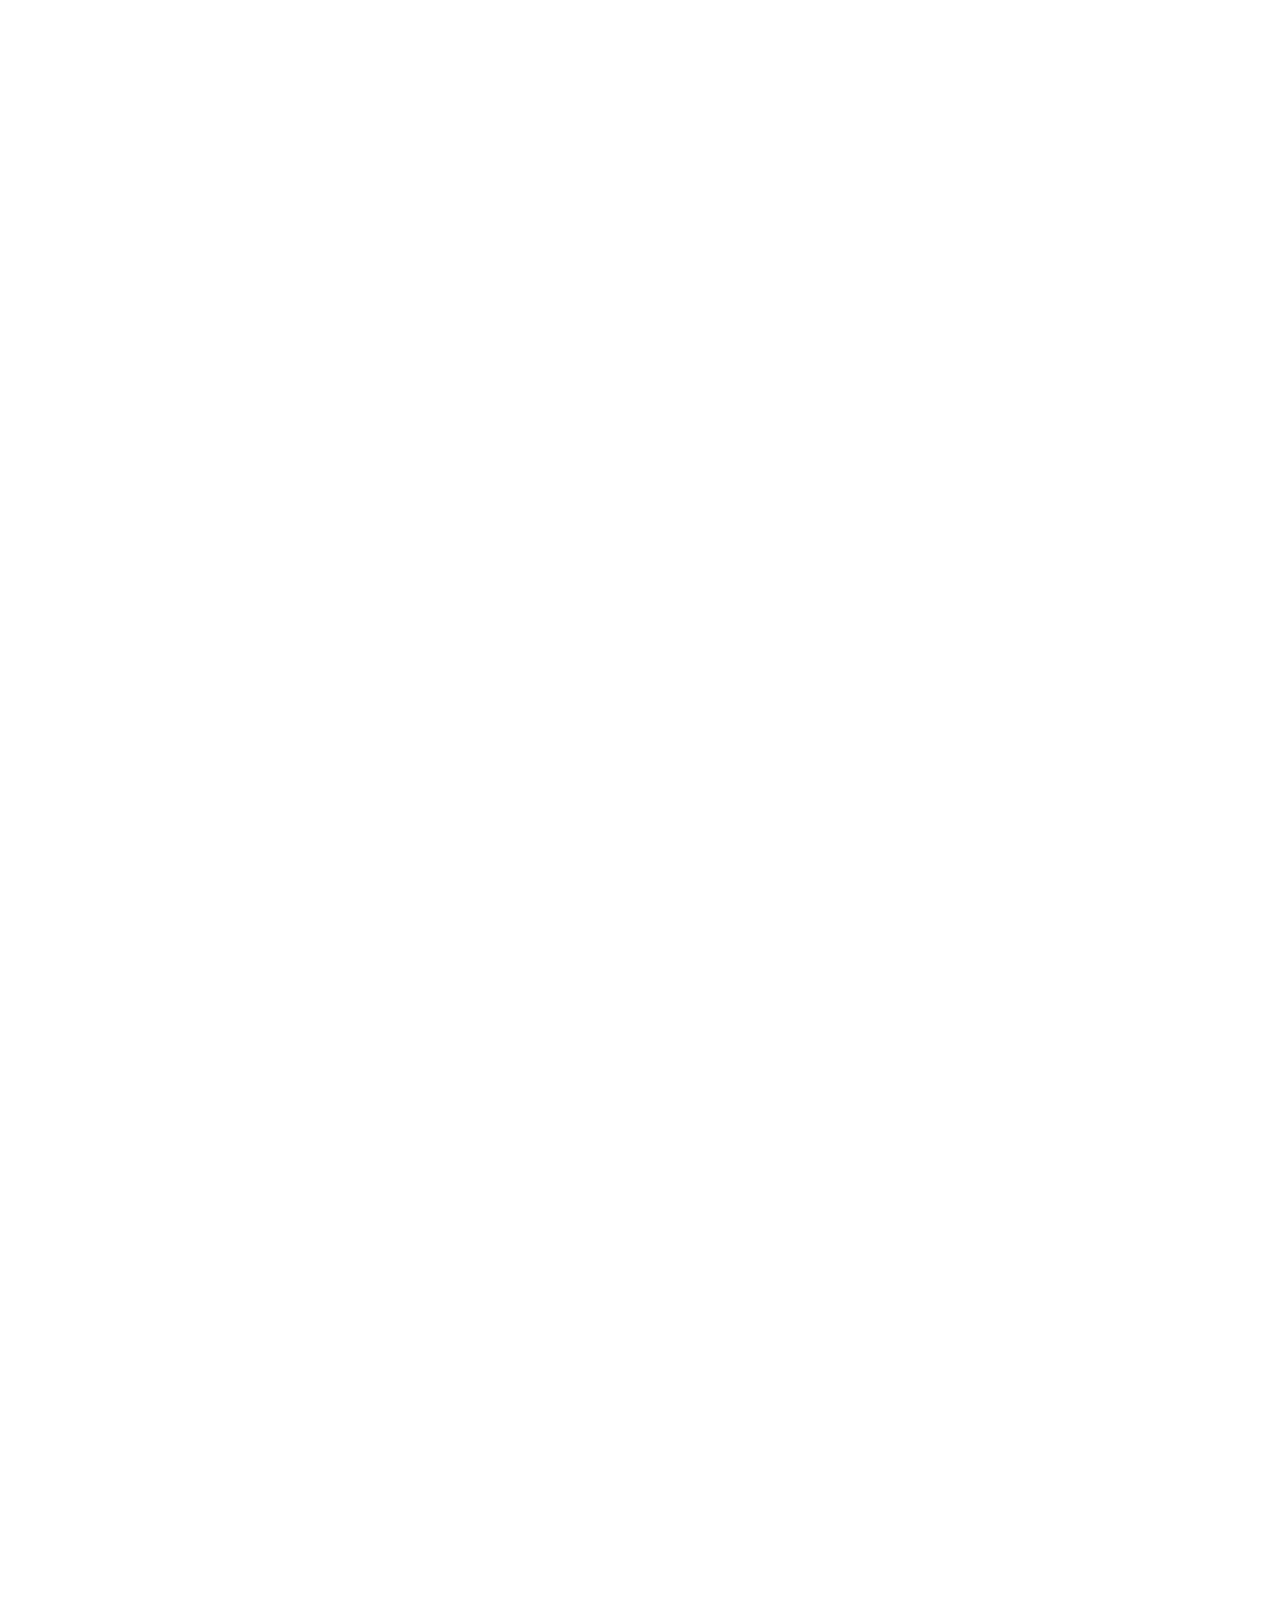
==== about.html @ a11c3198 "update" ====
﻿<!DOCTYPE html>
<html>
<head>
    <meta charset="utf-8" />
    <meta name="viewport" content="width=device-width, initial-scale=1, shrink-to-fit=no">
    <meta name="msvalidate.01" content="292C41239CB4DEB36580E70F98416A41" />
    <meta name="google-site-verification" content="q11KSf2GBnfTVKVsSRMulck3oZ0G2aEUA3HmvPC3w1s" />
    <meta property='og:title' content="INSTROVIEW PRIVATE LIMITED" />
    <meta property="og:url" content="https://instroview.in/about" />
    <meta property="og:site_name" content="INSTROVIEW">
    <meta property="og:type" content="website">
    <meta name="pagename" content="About">
    <link rel="alternate" media="only screen and (max-width: 640px)" href="https://instroview.in/about">
    <link rel=pingback href="https://instroview.in/about " />
    <!-- Bootstrap core CSS -->
    <link href="Content/bootstrap.css" rel="stylesheet">
    <!-- Custom styles for this template -->
    <link href="Content/scrolling-nav.css" rel="stylesheet">
    <link href="Content/Site.css" rel="stylesheet" />
    <title>INSTROVIEW PRIVATE LIMITED, Electrical &amp; Instrumentation Comapany </title>
    <link href="img/favicon.png" rel="icon">
    <link rel="stylesheet" href="https://cdnjs.cloudflare.com/ajax/libs/font-awesome/4.7.0/css/font-awesome.min.css">
    <script src="https://www.googleoptimize.com/optimize.js?id=GTM-5H64NN8"></script>
    <!-- Google Tag Manager -->
    <script>
        (function (w, d, s, l, i) {
            w[l] = w[l] || []; w[l].push({
                'gtm.start':
                    new Date().getTime(), event: 'gtm.js'
            }); var f = d.getElementsByTagName(s)[0],
                j = d.createElement(s), dl = l != 'dataLayer' ? '&l=' + l : ''; j.async = true; j.src =
                    'https://www.googletagmanager.com/gtm.js?id=' + i + dl; f.parentNode.insertBefore(j, f);
        })(window, document, 'script', 'dataLayer', 'GTM-KZNGDQF');</script>
    <!-- End Google Tag Manager -->
    <!-- Global site tag (gtag.js) - Google Analytics -->
    <script async src="https://www.googletagmanager.com/gtag/js?id=UA-161663885-1"></script>
    <script>
        window.dataLayer = window.dataLayer || [];
        function gtag() { dataLayer.push(arguments); }
        gtag('js', new Date());

        gtag('config', 'UA-161663885-1');
    </script>
    <!-- Anti-flicker snippet (recommended)  -->
    <style>
        .async-hide {
            opacity: 0 !important
        }
    </style>
    <script>
        (function (a, s, y, n, c, h, i, d, e) {
            s.className += ' ' + y; h.start = 1 * new Date;
            h.end = i = function () { s.className = s.className.replace(RegExp(' ?' + y), '') };
            (a[n] = a[n] || []).hide = h; setTimeout(function () { i(); h.end = null }, c); h.timeout = c;
        })(window, document.documentElement, 'async-hide', 'dataLayer', 4000,
            { 'GTM-5H64NN8': true });
    </script>


</head>
<body id="page-top">
    <!-- Google Tag Manager (noscript) -->
    <noscript>
        <iframe src="https://www.googletagmanager.com/ns.html?id=GTM-KZNGDQF"
                height="0" width="0" style="display:none;visibility:hidden"></iframe>
    </noscript>
    <!-- End Google Tag Manager (noscript) -->
    <!-- Navigation -->
    <nav class="navbar navbar-expand-lg navbar-dark bg-darkblue fixed-top" id="mainNav">
        <div class="container">
            <a class="navbar-brand js-scroll-trigger" style="font-weight:900; font-size: 27px;" href="index.html">INSTROVIEW</a>
            <button class="navbar-toggler" type="button" data-toggle="collapse" data-target="#navbarResponsive" aria-controls="navbarResponsive" aria-expanded="false" aria-label="Toggle navigation">
                <span class="navbar-toggler-icon"></span>
            </button>
            <div class="collapse navbar-collapse" id="navbarResponsive">
                <ul class="navbar-nav ml-auto">
                     <li class="nav-item">
                        <a class="nav-link js-scroll-trigger" href="index.html">Home</a>
                    </li>
                    <li class="nav-item">
                        <a class="nav-link active js-scroll-trigger" href="about.html">About</a>
                    </li>
                    <li class="nav-item">
                        <a class="nav-link js-scroll-trigger" href="service.html">Services</a>
                    </li>
                    <li class="nav-item">
                        <a class="nav-link js-scroll-trigger" href="project.html">Project</a>
                    </li>
                    <li class="nav-item">
                        <a class="nav-link js-scroll-trigger" href="career.html">Career</a>
                    </li>
                    <li class="nav-item">
                        <a class="nav-link js-scroll-trigger" href="contact.html">Contact</a>
                    </li>
                    <li style="padding-left: 30px;padding-top: 10px;"><i class="fa fa-envelope" style="color:darkorange;" aria-hidden="true"></i><a style="color: white; " href="#"> marketing@instroview.in</a></li>
                </ul>
            </div>
        </div>
    </nav>
    <div>
        <div id="about" class="bg-success text-white">
            <div class="container">
                <h1>About Us</h1>
                <div style="text-align:justify;">

                    <p>
                        INSTROVIEW is an Turnkey Project solution provider established in 2018. It is based in Chennai, having branch offices across India.
                        Instroview Specialized in Industrial TurnKey Project for Electrical and Instrumentation, which is based on Supply, Erection, Installation,
                        Commissioning and Maintenance of Oil &amp; Gas, Fertilizers, Petrochemical Industries service provider. Our business encompasses
                        wide sectors of Process Automation, Factory Automation, Testing & Commissioning &amp; Calibration of measuring Instruments
                    </p>
                    <div>
                        <a class="btn" href="">TurnKey Projects</a>
                        <a class="btn" href="">ELECTRICAL</a>
                        <a class="btn" href="">INSTRUMENTATION</a>
                        <a class="btn" href="">AUTOMATION</a>
                        <a class="btn" href="">MAINTENANCE</a>
                        <a class="btn" href="">PROCUREMENT</a>
                        <a class="btn" href="">TURNAROUND</a>
                    </div>
                </div>
            </div>
        </div>
        <div id="about-us" class="about-us" style="background-color:darkblue">
            <div class="container">
                <div class="row no-gutters" style="background-color:cornflowerblue">
                    <div class="col-xl-15 pl-0 pl-lg-5 pr-lg-1 d-flex align-items-stretch">
                        <div class="content d-flex flex-column justify-content-center">
                            <h2>Company Profile</h2>
                            <p style="padding-right:30px">
                                We are the Leading and Energy Technology company and especially in <strong>Turnkey Project and Service provider</strong> with transformative technologies to help take Energy forward. We can take a pride in our Technically, Quality, Engineering and Workmanship, with customer satisfaction at the core of our business.
                            </p>
                            <div class="row" style="padding-right:30px">
                                <div class="col-md-6 icon-box" data-aos="fade-up">
                                    <i class="fa fa-low-vision" aria-hidden="true"></i>
                                    <h4>WHO WE ARE </h4>
                                    <p>Sustainability and value creation are inextricably intertwined. They serve as our guideline for entrepreneurial decisions and the further advancement of the group. INSTROVIEW’s understanding of sustainability implies that we assume responsibility for the way we handle our business and its economic, ecological and social implications while ensuring transparency of reporting in this field.</p>
                                </div><!--who we are-->
                                <div class="col-md-6 icon-box" data-aos="fade-up" data-aos-delay="100">
                                    <i class="fa fa-cube" aria-hidden="true"></i>
                                    <h4>OUR VISSION &amp; VALUES</h4>
                                    <p>Continuously upgrade our technical expertise through development of Employee's Skills, professionalism and implementing latest technology, and to enhance the equipment base to establish a classic work culture.</p>
                                </div><!--Our vision & values-->
                                <div class="col-md-6 icon-box" data-aos="fade-up" data-aos-delay="200">
                                    <i class="fa fa-magic" aria-hidden="true"></i>
                                    <h4>COMPANY LEADERSHIP</h4>
                                    <p>Our executive management team supports the long-term interests of Employees, Customers, Suppliers, and the communities where we do business. </p>
                                </div><!--COMPANYLEADERSHIP-->
                                <div class="col-md-6 icon-box" data-aos="fade-up" data-aos-delay="300">
                                    <i class="fa fa-shield" aria-hidden="true"></i>
                                    <h4>OUR GOAL'S</h4>
                                    <p>We work in partnership with our customers, wherever they are, to deliver better outcomes. We are proud that our people and our businesses are part of the fabric of the communities in which they work.</p>
                                </div><!--Our goals-->
                            </div>
                        </div><!-- End .content-->
                    </div>
                </div>
            </div>
        </div>
        <div class="about-list">
            <div class="container">
                <h2>Who We are</h2>
                <div>
                    <p>At INSTROVIEW, Our knowledge and expertise is tailored to maximise the lifespan and output of your production process, at the lowest possible cost to your organisation.<strong> INSTROVIEW focus is on Prevention, quality and productivity, leading to industry leading safety procedures, observance of contractual obligations and regulations.</strong> The quality with which we approach and perform on-site work is both innovative and accountable. Our maintenance contracts are carried out with the commitment to deliver results.</p>
                    <p>We have experience in a wide range of industrial maintenance services, including:</p>
                    <div class="container">
                        <div class="feature-list">
                            <div class="row">
                                <div class="col-md-4 col-sm-6">
                                    <h4><i class="fa fa-flag" aria-hidden="true"></i> Reduction</h4>
                                    In a single point of collection, controlling the operating costs, maintenance costs and Unplanned activity.
                                </div>
                                <div class="col-md-4 col-sm-6">
                                    <h4><i class="fa fa-pencil" aria-hidden="true"></i> Increase in Product Efficiencies</h4>
                                </div>
                                <div class="col-md-4 col-sm-6">
                                    <h4><i class="fa fa-arrows-alt" aria-hidden="true"></i>Longer Equipment life</h4>
                                    Providing Workshop Maintenance and Serving of Equipment.
                                </div>
                            </div>
                        </div>
                    </div>
                </div>
            </div>
        </div>
    </div>
    <!-- Footer -->
    <footer class="py-5 bg-dark">
        <div class="container">
            <div class="row">
                <div class="footer-desc">
                    <h4 style="color:darkblue">InstroView</h4>
                    <p style="text-align:justify">
                        We are proud of our history as a company and appreciate our valued customers who have made our
                        passage from individual to professional services team of qualified personnel we are having today.
                        <br /><!--<br /><strong>Phone:</strong> +91 0000000000-->
                    </p>
                    <p><strong>Email:</strong> instroview@instroview.in</p>
                </div>
                <div class="footer-desc">
                    <h4 style="color:darkblue">Join Our Newsletter</h4>
                    <p style="text-align:justify">
                        We are always looking for ambitious and motivated people to help achieve our company’s
                        vision to “Inspire a Clean Future in Energy”. If you are interested in joining our team,
                        please visit our "Careers" page to find out what positions we are currently looking to
                        fill (or) Forward your Resume/CV to E-mail
                    </p>
                    <a class="btn  btn-primary" href="career.html" target="_self" style="color:white">VIEW POSITIONS</a>
                </div>
            </div>
        </div>
        <div class="container">
            <p class="m-0 text-center text-white">Copyright &copy; INSTROVIEW PRIVATE LIMITED 2018. All Rights Reserved</p>
        </div>
    </footer>
    <!-- Bootstrap core JavaScript -->
    <script src="Scripts/jquery-3.3.1.js"></script>
    <script src="Scripts/bootstrap.js"></script>
    <script src="Scripts/scrolling-nav.js"></script>
</body>
</html>
---- Content/scrolling-nav.css ----
/*!
 * Start Bootstrap - Scrolling Nav (https://startbootstrap.com/template-overviews/scrolling-nav)
 * Copyright 2013-2017 Start Bootstrap
 * Licensed under MIT (https://github.com/BlackrockDigital/startbootstrap-scrolling-nav/blob/master/LICENSE)
 */

header {
  padding: 154px 0 100px;
}

@media (min-width: 992px) {
  header {
    padding: 156px 0 100px;
  }
}

section {
  padding: 150px 0;
}
---- Content/Site.css ----
﻿/* Move down content because we have a fixed navbar that is 50px tall */
body {
    padding-top: 50px;
    padding-bottom: 20px;
}

/* Wrapping element */
/* Set some basic padding to keep content from hitting the edges */
.body-content {
    padding-left: 15px;
    padding-right: 15px;
}

/* Set widths on the form inputs since otherwise they're 100% wide */
input,
select,
textarea {
    max-width: 280px;
}
/* Responsive: Portrait tablets and up */
@media screen and (min-width: 768px) {
    .jumbotron {
        margin-top: 20px;
    }
    .body-content {
        padding: 0;
    }
}

    .after-loop {
        padding: 3rem 0 5rem;
        background-color: #1d9d74;
        border-top: 3px solid darkorange;
    }

    .after-loop .index-about{
        padding:30px 30px 10px 30px;
        text-align: justify;
    }
    .after-loop .index-about .about-button {
        padding: 30px 10px 20px 30px;
        margin:10px 15px 10px 10px;

    }
        .after-loop .index-about .about-button div {
            padding-left:30px;
            text-align:center;

        }


    .after-loop a.after-loop-item {
        color: #fff;
        position: relative;
        padding-top: 0.9rem;
        padding-bottom: 1.0rem;
        transition: 0.15s box-shadow ease, 0.15s transform ease;
        -moz-transition: 0.15s box-shadow ease, 0.15s transform ease
    }

        .after-loop a.after-loop-item .card-body i {
            position: absolute;
            top: 50%;
            transform: translateY(-50%);
            font-size: 4rem;
            left: 1rem;
            color: rgba(255,255,255,0.2);
            transition: 0.15s all ease
        }

        .after-loop a.after-loop-item .card-body h4 {
            font-weight: 700
        }

        .after-loop a.after-loop-item .card-body p {
            color: rgba(255,255,255,0.7);
            font-weight: 600
        }

        .after-loop a.after-loop-item:hover {
            text-decoration: none
        }

    .after-loop .card-themes {
        background-color: #dd3d31
    }

    .after-loop .card-templates {
        background-color: #2092ed
    }

    .after-loop .card-snippets {
        background-color: #e0a904
    }

    .after-loop .card-guides {
        background-color: #28a745
    }

@media (min-width: 992px) {
    .after-loop a.after-loop-item:hover {
        transform: translateY(-0.25rem);
        box-shadow: 0 2.25rem 1.5rem -1.5rem rgba(33,37,41,0.3),0 0 1.5rem 0.5rem rgba(33,37,41,0.05) !important
    }

        .after-loop a.after-loop-item:hover .card-body i {
            left: 1.5rem;
            font-size: 3rem
        }

    .after-loop a.after-loop-item:active {
        transform: none;
        box-shadow: 0 2rem 1.5rem -1.5rem rgba(33,37,41,0.15),0 0 1.5rem 0.5rem rgba(33,37,41,0.05) !important
    }
}
.feature-list .col-md-4 {
    margin-bottom: 22px
}

.feature-list h4 .fa:before {
    vertical-align: -10%;
    font-size: 28px;
    display: inline-block;
    width: 1.07142857em;
    text-align: center;
    margin-right: 5px
}

.footer-desc{
    color:white;
    width:50%;
    padding:10px 10px 10px 20px;
}
/* On smaller screens, decrease text size */
@media only screen and (max-width: 300px) {
    .text {
        font-size: 11px
    }
}

/*--------------------------------------------------------------
# About Us
--------------------------------------------------------------*/
.about-us .content {
    padding: 30px 0;
}

    .about-us .content h2 {
        font-weight: 700;
        font-size: 34px;
        color:black;
    }

    .about-us .content p {
        font-family: Calibri;
        margin-bottom: 0;
        color: white;
        padding-bottom:10px;
        text-align:justify;
        padding-left:10px;
    }

    .about-us .content .icon-box {
        margin-top: 25px;
        
    }

        .about-us .content .icon-box h4 {
            font-size: 20px;
            font-weight: 700;
            margin: 5px 0 10px 60px;
            color: black;
            border-bottom: 2px solid orangered;
        }

        .about-us .content .icon-box i {
            font-size: 48px;
            float: left;
            color: #f03c02;
        }

        .about-us .content .icon-box p {
            font-size: 15px;
            color: white;
            margin-left: 60px;
            text-align: justify;
        }

@media (max-width: 991px) {
    .about-us .image {
        text-align: center;
    }

        .about-us .image img {
            max-width: 80%;
        }
}

@media (max-width: 667px) {
    .about-us .image img {
        max-width: 100%;
    }
}

.about_page {
    background-color: lightblue;
}

    .about_page h4 {
        color: darkblue;
        margin-top: 0px;
    }

    .about_page p {
        color: black;
        text-align: justify;
        padding-top: 5px;
        padding-bottom: 2px;
    }

    .about_page .info {
        background: #fff;
        box-shadow: 0px 2px 10px rgba(0, 0, 0, 1);
        padding: 30px;
    }

    .about_page .service_point {
        color: darkblue;
        font-size: 14px;
        padding-right: 50px;
        font-weight: bold;
    }

    .about_page .about_division {
        min-height: 50px;
        text-align: center;
        box-shadow: 0px 2px 10px rgba(0, 0, 0, 0.5);
        margin: 10px;
        padding-top: 9px;
    }

.about-list {
    background-color: #f8f9fa !important;
    padding:15px 20px 7px 15px;
}

.about-list h2{
    font-weight:400;
    color:black;
}

/*--------------------------------------------------------------
# service
--------------------------------------------------------------*/
/******* google font ****/
@import url('https://fonts.googleapis.com/css?family=Poppins|Ubuntu&display=swap');

.bg-service{
  padding-top: 50px;
  min-height: 250px;
  background-color: #f8f9fa !important;
}
.services
{
    display: block;
    position: relative;
    padding: 10px 15px 80px 10px;
    background-color:#f8c471 ;

}
.container
{
    max-width: 1200px;
    padding-left: 15px;
    padding-right: 15px;
    margin-left: auto;
    margin-right: auto;
}
.services-title
{
    display: flex;
    flex-wrap: wrap;
    margin-right: -15px;
    margin-left: -15px;
}


.services-box
{
    display: flex;
    flex-wrap: wrap;
    margin-right: -15px;
    margin-left: -15px;
    margin-top: -15px;
}

.services .title
{
    margin-left: 15px;
    position: relative;
    width: 100%;
    padding-right: 15px;
    padding-left: 15px;
    margin-bottom:40px;
    text-align: center;
    top: 26px;

}
.services-title h2 span
{
    color: #3c44a9;
}
.services-title h2
{
    margin-top: -10px;
    margin-bottom: 6px;
    text-transform: uppercase;
    font-size: 36px;
    line-height: 48px;
    font-weight: 700;
    color: #333;
    font-family:'Ubuntu',sans-serif;
}

.box
{
    position: relative;
    width: 100%;
    padding-right: 15px;
    padding-left: 15px;
    max-width: 33.333333%;
}
.ser-box
{
    margin-top: 75px;
    padding-bottom: 30px;
    padding: 0 60px;
    min-height: 198px;
    text-align: center;
    border-radius: 10px;
    background-color: #fff;
    transition: all .4s ease-in-out;
    box-shadow: 0 0 25px 0 rgba(20,27,202,.17);
}

.ser-box .icon
{
    margin-bottom: 0;
    transform: translateY(-50%);
    text-align: center;
}

.ser-box .icon img{
    width: 60px;
    height: 60px;
}


.ser-box h4
{
    font-weight: 700;
    font-size: 20px;
    line-height: 1;
    color: #3c44a9;
    margin-top: -10px;
    font-family: 'Ubuntu',sans-serif;
}
.ser-box p
{
    color:black;
    line-height: 24px;
    margin-top: 20px;
    font-family:'Ubuntu',sans-serif;
}
.ser-box:hover
{
    box-shadow: 0 0 25px 0 rgba(20,27,201,.05);
    cursor: pointer;
    background-image: 
    linear-gradient(-45deg, #fb0054 0%, #f55b2a 100%);
}

.ser-box:hover h4,
.ser-box:hover p
{
    color: #fff;
}



.services-box .box:nth-child(1) .ser-box:hover
{
    background-image: 
    linear-gradient(-45deg, #34b5bf 0%, #210c59 100%);
}



.services-box .box:nth-child(3) .ser-box:hover
{
    background-image: 
    linear-gradient(-45deg, #3615e7 0%, #44a2f6 100%);
}

.services-box .box:nth-child(4) .ser-box:hover
{
    background-image: 
    linear-gradient(-45deg, #fc6a0e 0%, #fdb642 100%);
}


.services-box .box:nth-child(5) .ser-box:hover
{
    background-image: 
    linear-gradient(-45deg, #8d40fb 0%, #5a57fb 100%);
}



.services-box .box:nth-child(6) .ser-box:hover
{
    background-image: 
    linear-gradient(-45deg, #27b88d 0%, #22dd73 100%);
}



/********-Responsive-************/

@media(min-width: 768px)
{
    .box
    {
        flex: 0 0 50% !important;
        max-width: 50% !important;
    }
}





@media(min-width: 600px)
{
    .box
    {
        flex: 0 0 50% !important;
        max-width: 50% !important;
    }
}






@media(min-width: 992px)
{
    .box
    {
        flex: 0 0 33.333333% !important;
        max-width: 33.333333% !important;
    }
}



@media(min-width: 414px)
{
    .box
    {
        flex: 0 0 100%;
        max-width: 100%;
    }
}


@media(min-width: 370px)
{
    .box
    {
        flex: 0 0 100%;
        max-width: 100%;
    }
}


@media(min-width: 320px)
{
    .box
    {
        flex: 0 0 100%;
        max-width: 100%;
    }
}


/*--------------------------------------------------------------
# Project
----------------------------------------------------*/
.project{
    background-color: #f2f3f4 ;
    padding: 40px 40px 10px 20px;
}
.project h1{
    text-align: center;
    font-weight: 900;
    font-size: 35px;
    padding-bottom: 30px;
}

.project h1:hover{
    text-decoration: 5px underline solid #c8260c ;
}
    .project .list {
        width: 30%;
        padding: 20px 15px 10px 0px;
        margin-left: 40px;
        margin-bottom:20px;
        border-color: brown;
        box-shadow: 0 2.8px 2.2px rgba(0, 0, 0, 0.034), 0 6.7px 5.3px rgba(0, 0, 0, 0.048), 0 12.5px 10px rgba(0, 0, 0, 0.06), 0 22.3px 17.9px rgba(0, 0, 0, 0.072), 0 41.8px 33.4px rgba(0, 0, 0, 0.086), 0 100px 80px rgba(0, 0, 0, 0.12);
        min-height: 200px;
        background-color: ghostwhite;
        border-radius: 5px;
    }
    .project .list h3{
        text-align:center;
        font-weight:600;
        padding-bottom:20px;
    }


    .project .list-box {

    }

.project .list ul li {
    list-style:none;
    position: relative;
    padding-right:20px;
}


/*--------------------------------------------------------------
# Index page Project
----------------------------------------------------*/

.index-project{
    padding-top:20px;
    padding-bottom: 50px;
}

.index-project .index-project-title{
    text-align: center;
}

.row.related-pages-wrap {
    margin-right:0;
    margin-left:0;
}

.related-pages-wrap.green,.related-pages-wrap.blue {
    background:transparent!important;
}

.related-pages-block {
    overflow:hidden;
    position:relative;
    padding:0 0 50px;
    border-left:1px solid transparent;
    border-right:1px solid transparent;
    padding-bottom:60px!important;

}

.related-pages-block > .block-inner {
    position:absolute;
    overflow:hidden;
    bottom:0;
    left:0;
    right:0;
    top:33%;
}

.related-pages-block > .block-inner > div {
    padding:15px;
    bottom:0;
    left:0;
    right:0;
    position:absolute;
    -webkit-transition:top ease .5s;
    transition:top ease .3s;
    top:50%;
}

.related-pages-block > .block-inner > div.blue {
    top:72%;
}

.related-pages-block > .block-inner:hover > div,.related-pages-block > .block-inner.hovered > div {
    top:0;
}

.related-pages-block .large-text * {
    font-size:20px;
}

.new_related-block {
    overflow:hidden;
    padding:0;
    border-right:1px solid #FFF;
    border-left:1px solid #FFF;
}

.new_related-block-link {
    position:relative;
    width:100%;
    height:auto;
    overflow:hidden;
    display:block;
    min-height:300px;
}

.new_related-block-link .blue {
}

.new_related-block-content {
    position:absolute;
    bottom:0;
    left:0;
    right:0;
    padding:15px;
    -webkit-transition:top ease .3s 0;
    transition:top ease .3s 0;
}

.new_related-block-content.green {
    top:60%;
    background:#59b224!important;
}


.new_related-block-content.white{
    top:50%;
}

.blue > .new_related-block-content {
    top:75%;
    background:#229FD4;
}

.new_related-block-link:hover .new_related-block-content,.new_related-block-link.hovered .new_related-block-content {
    top:0;
}

.new_related-img {
    width:100%;
    height:auto;
}

.container-related-pages-hidden.content-hidden .new_related-img {
    padding-bottom:221px;
}

.container-related-pages .squared {
    display: flex;
    flex-wrap: wrap;
    justify-content: center;
}

.entry-15721 .container-related-pages-hidden.content-hidden .new_related-img {
    padding-bottom:0px;
}

.container-related-pages-hidden .new_related-block-content{
    height: calc(100% + 2px);
    transition: all ease .5s;
}
.container-related-pages-hidden a:hover .new_related-block-content{
    overflow-x: hidden;
    overflow-y: auto;
}

.content-hidden .new_related-block-content {
    min-height:221px;
}

.new_related-block-content h2.block-title {
    text-transform:uppercase;
    color:#114675;
    margin:0;
    font-size:14px;
    line-height:22px;
}

.btn-secondary.btn-lblue {
    background-color:#229FD4!important;
}

.new_related-block-content,.new_related-block-content p {
    color:#FFF;
}

.new_related-block-content.white,.new_related-block-content.white h3,.new_related-block-content.grey,.new_related-block-content.grey h3,.new_related-block-content.gray,.new_related-block-content.gray h3,.new_related-block-content.white,.new_related-block-content.white p,.new_related-block-content.grey,.new_related-block-content.grey p,.new_related-block-content.gray p {
    color:#114675!important;
}

.new_related-block-content .new_related-block-text {
    margin:10px 0 0;
    opacity:0;
    height:100px;
    -webkit-transition:all ease .4s 0;
    transition:all ease .4s 0;
}

.new_related-block-link:hover .new_related-block-text,.new_related-block-link.hovered .new_related-block-text {
    opacity:1;
    height:auto;
}

.new_related-block-content h3.block-body.large-text {
    font-family:"myriad-pro",PTSansCaptionRegular,arial,helvetica,sans-serif;
    line-height:24px;
    font-size:20px;
    color:#FFF;
    margin:0;
    text-transform:none;
    font-weight:400;
}

.new_related-block-content h2.block-body.large-text {
    font-weight:700;
    font-size:20px;
    color:#FFF;
    margin:0;
    font-size:22px;
    text-transform:uppercase;
}

.new_related-block-content ul {
    margin:0;
    padding-left:15px;
    padding-bottom:15px;
}

/*Shadow */
.new_related-block-content.overlay-shadow:after {
    position:absolute;
    width:100%;
    height:100px;
    bottom:-100px;
    left:0;
    right:0;
    content:"";
    -webkit-box-shadow:0 0 0 0 #59b224;
    box-shadow:0 0 0 0 #59b224;
    -webkit-transition:-webkit-box-shadow ease .3s 0;
    transition:box-shadow ease .3s 0;
}

.new_related-block-link:hover.new_related-block-content.green.overlay-shadow:after,.new_related-block-link.hovered .new_related-block-content.green.overlay-shadow:after {
    -webkit-box-shadow:0 -30px 20px 10px #59b224;
    box-shadow:0 -30px 20px 10px #59b224;
}

.new_shadow-links {
    position:absolute;
    width:100%;
    left:0;
    right:0;
    bottom:-100%;
    background:#229FD4;
    -webkit-box-shadow:0 -30px 20px 10px #229FD4;
    box-shadow:0 -30px 20px 10px #229FD4;
    -webkit-transition:bottom ease .3s 0;
    transition:bottom ease .3s 0;
}

.new_related-block-link:hover .new_shadow-links,.new_related-block-link.hovered .new_shadow-links {
    bottom:0;
}

.new_shadow-links > li {
    list-style:none;
}

.new_shadow-links > li > a {
    color:#FFF!important;
    font-size:16px;
    line-height:24px;
}

.new_shadow-links > li > span:before {
    font-size:9px;
}

.new_shadow-links > li > span {
    margin-right:10px;
}
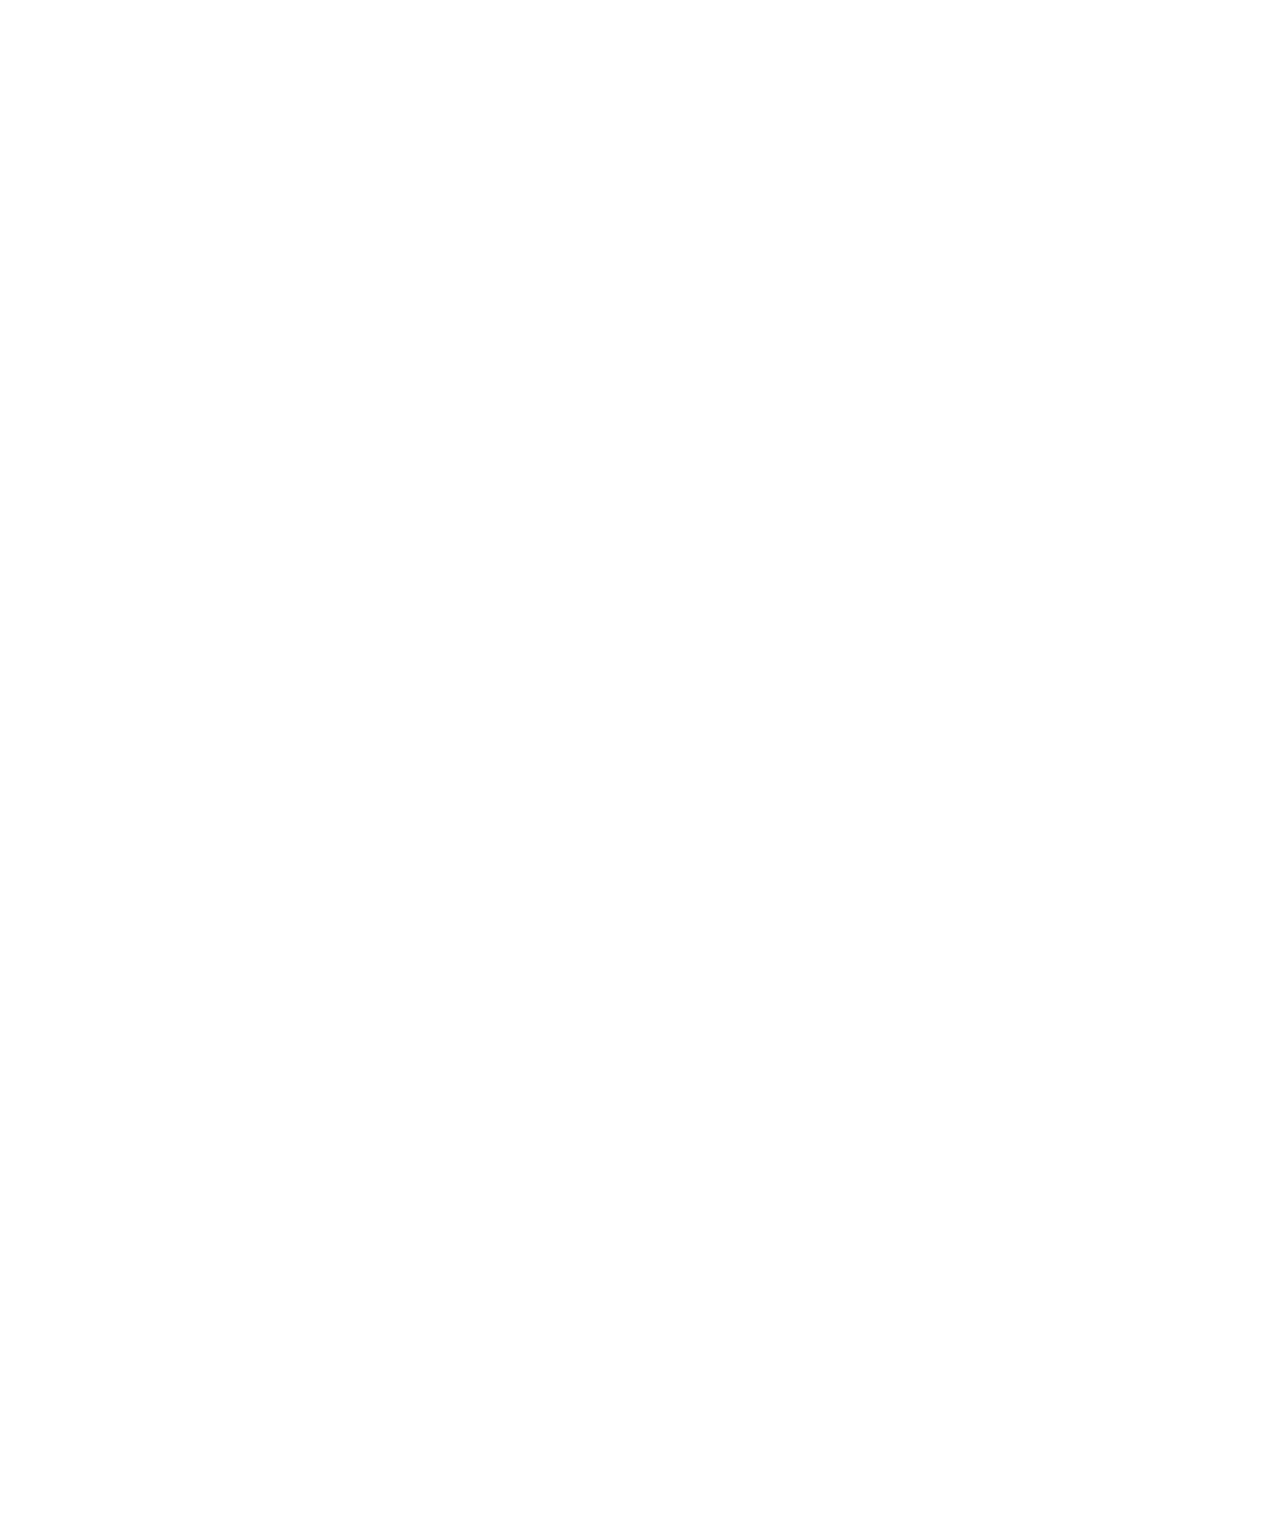
==== commit 68dea5f7: "update" ====
--- a/about.html
+++ b/about.html
@@ -1,27 +1,35 @@
-﻿<!DOCTYPE html>
+<!DOCTYPE html>
 <html>
-<head>
+  <head>
     <meta charset="utf-8" />
     <meta name="viewport" content="width=device-width, initial-scale=1, shrink-to-fit=no">
+    <link rel="apple-touch-icon" sizes="76x76" href="./img/favicon.png">
+    <link rel="icon" type="image/png" href="./img/favicon.png">
+    <title>About</title>
+    <meta property='og:title' content="About" />
+    <meta name="title" content="About" />
+    <meta property="og:description" content="Turnkey Project of Electrical, Instrumentation, CCTV, Fire Alarm System" />
+    <meta name="robots" content="index, follow,all" />
+    <meta name="googlebot" content="index,follow,all" />
     <meta name="msvalidate.01" content="292C41239CB4DEB36580E70F98416A41" />
     <meta name="google-site-verification" content="q11KSf2GBnfTVKVsSRMulck3oZ0G2aEUA3HmvPC3w1s" />
-    <meta property='og:title' content="INSTROVIEW PRIVATE LIMITED" />
+    <meta property="og:site_name" content="Instroview" />
     <meta property="og:url" content="https://instroview.in/about" />
-    <meta property="og:site_name" content="INSTROVIEW">
     <meta property="og:type" content="website">
     <meta name="pagename" content="About">
-    <link rel="alternate" media="only screen and (max-width: 640px)" href="https://instroview.in/about">
-    <link rel=pingback href="https://instroview.in/about " />
-    <!-- Bootstrap core CSS -->
-    <link href="Content/bootstrap.css" rel="stylesheet">
-    <!-- Custom styles for this template -->
-    <link href="Content/scrolling-nav.css" rel="stylesheet">
-    <link href="Content/Site.css" rel="stylesheet" />
-    <title>INSTROVIEW PRIVATE LIMITED, Electrical &amp; Instrumentation Comapany </title>
+    <!--     Fonts and icons     -->
+    <link href="https://fonts.googleapis.com/css?family=Poppins:200,300,400,600,700,800" rel="stylesheet" />
+    <link href="https://use.fontawesome.com/releases/v5.0.6/css/all.css" rel="stylesheet">
+    <!-- CSS Files -->
+    <link href="./assets/css/blk-design-system.css?v=1.0.0" rel="stylesheet" />
+    <link href="./assets/css/site.css" rel="stylesheet" />
+    <link rel="canonical" href="https://instroview.in/contact" />
+    <link rel="alternate" media="only screen and (max-width: 640px)" href="https://instroview.in/contact">
+    <link rel=pingback href="https://instroview.in/contact" />
     <link href="img/favicon.png" rel="icon">
     <link rel="stylesheet" href="https://cdnjs.cloudflare.com/ajax/libs/font-awesome/4.7.0/css/font-awesome.min.css">
     <script src="https://www.googleoptimize.com/optimize.js?id=GTM-5H64NN8"></script>
-    <!-- Google Tag Manager -->
+      <!-- Google Tag Manager -->
     <script>
         (function (w, d, s, l, i) {
             w[l] = w[l] || []; w[l].push({
@@ -48,175 +56,199 @@
         }
     </style>
     <script>
-        (function (a, s, y, n, c, h, i, d, e) {
-            s.className += ' ' + y; h.start = 1 * new Date;
+    (function (a, s, y, n, c, h, i, d, e) {
+        s.className += ' ' + y; h.start = 1 * new Date;
             h.end = i = function () { s.className = s.className.replace(RegExp(' ?' + y), '') };
             (a[n] = a[n] || []).hide = h; setTimeout(function () { i(); h.end = null }, c); h.timeout = c;
         })(window, document.documentElement, 'async-hide', 'dataLayer', 4000,
             { 'GTM-5H64NN8': true });
     </script>
-
-
-</head>
-<body id="page-top">
+  </head>
+  <body class="landing-page">
     <!-- Google Tag Manager (noscript) -->
     <noscript>
         <iframe src="https://www.googletagmanager.com/ns.html?id=GTM-KZNGDQF"
                 height="0" width="0" style="display:none;visibility:hidden"></iframe>
     </noscript>
     <!-- End Google Tag Manager (noscript) -->
-    <!-- Navigation -->
-    <nav class="navbar navbar-expand-lg navbar-dark bg-darkblue fixed-top" id="mainNav">
-        <div class="container">
-            <a class="navbar-brand js-scroll-trigger" style="font-weight:900; font-size: 27px;" href="index.html">INSTROVIEW</a>
-            <button class="navbar-toggler" type="button" data-toggle="collapse" data-target="#navbarResponsive" aria-controls="navbarResponsive" aria-expanded="false" aria-label="Toggle navigation">
-                <span class="navbar-toggler-icon"></span>
-            </button>
-            <div class="collapse navbar-collapse" id="navbarResponsive">
-                <ul class="navbar-nav ml-auto">
-                     <li class="nav-item">
-                        <a class="nav-link js-scroll-trigger" href="index.html">Home</a>
-                    </li>
-                    <li class="nav-item">
-                        <a class="nav-link active js-scroll-trigger" href="about.html">About</a>
-                    </li>
-                    <li class="nav-item">
-                        <a class="nav-link js-scroll-trigger" href="service.html">Services</a>
-                    </li>
-                    <li class="nav-item">
-                        <a class="nav-link js-scroll-trigger" href="project.html">Project</a>
-                    </li>
-                    <li class="nav-item">
-                        <a class="nav-link js-scroll-trigger" href="career.html">Career</a>
-                    </li>
-                    <li class="nav-item">
-                        <a class="nav-link js-scroll-trigger" href="contact.html">Contact</a>
-                    </li>
-                    <li style="padding-left: 30px;padding-top: 10px;"><i class="fa fa-envelope" style="color:darkorange;" aria-hidden="true"></i><a style="color: white; " href="#"> marketing@instroview.in</a></li>
-                </ul>
+    <!-- Navbar -->
+      <nav class="navbar navbar-expand-lg fixed-top " color-on-scroll="100">
+          <div class="container">
+              <div class="navbar-translate">
+                  <a class="navbar-brand" href="https://instroview.in/" rel="tooltip" title="Engineering and Service Provider" data-placement="bottom" target="_blank">
+                      <span>INSTROVIEW</span>
+                  </a>
+                  <button class="navbar-toggler navbar-toggler" type="button" data-toggle="collapse" data-target="#navigation" aria-controls="navigation-index" aria-expanded="false" aria-label="Toggle navigation">
+                      <span class="navbar-toggler-bar bar1"></span>
+                      <span class="navbar-toggler-bar bar2"></span>
+                      <span class="navbar-toggler-bar bar3"></span>
+                  </button>
+              </div>
+              <div class="collapse navbar-collapse justify-content-end" id="navigation">
+                  <ul class="navbar-nav">
+                      <li class="nav-item">
+                          <a class="nav-link" href="https://instroview.in/">
+                              <i class="fa fa-cogs d-lg-none d-xl-none"></i> Home
+                          </a>
+                          <a class="nav-link" href="https://instroview.in/about">
+                            <i class="fa fa-cogs d-lg-none d-xl-none "></i> About Us
+                          </a>
+                          <a class="nav-link" href="https://instroview.in/service">
+                            <i class="fa fa-cogs d-lg-none d-xl-none"></i> Service
+                          </a>
+                          <a class="nav-link" href="https://instroview.in/project">
+                            <i class="fa fa-cogs d-lg-none d-xl-none"></i> Project
+                          </a>
+                          <a class="nav-link" href="https://instroview.in/career">
+                            <i class="fa fa-cogs d-lg-none d-xl-none"></i> Career
+                          </a>
+                          <a class="nav-link" href="https://instroview.in/contact">
+                            <i class="fa fa-cogs d-lg-none d-xl-none"></i> Contact Us
+                          </a>
+                      </li>
+                      <li class="nav-item">
+                          <a class="nav-link btn btn-default d-none d-lg-block" href="https://instroview.in/login/">
+                            <i class="tim-icons icon-cloud-download-93"></i> Employer Login
+                          </a>
+                      </li>
+                  </ul>
+              </div>
+          </div>
+      </nav>
+    <!-- End Navbar -->
+    <div class="about-us">
+      <div class="container">
+        <div class="card bg-dark text-white">
+          <img class="card-img" src="img/about.jpg" alt="about" height="380" >
+          <div class="card-img-overlay">
+            <h1 class="card-title">About Us</h1>
+            <p class="card-text col-md-6" style="text-align: justify;">Instroview Private Limited is a leading and Global EPC (Engineering, Procurement and Construction) company establised in Chennai, Tamilnadu, India. Our dealings in wide range of services which expands Design, Engineering, Material Procurement, Manufacturing, Supply of Plant and Equipment, Field Services & Construction and Project Management in the field of Mechanical, Piping, Pipeline, Electrical, Fabrication and Erection of heavy structures, Instrumentation work including trial run and commissioning, Civil, Structural, Road and Bridges of projects for Oil and Gas, Power Sectors (Thermal /Gas /Hydro / Wind/ Solar), Process Industries, Petrochemical Industries, Water Industry and Transportation Infrastructure.</p>
+          </div>
+        </div>
+      </div>
+      <div class="container">
+          <div class="row no-gutters">
+              <div class="col-xl-15 pl-0 pl-lg-5 pr-lg-1 d-flex align-items-stretch">
+                  <div class="content d-flex flex-column justify-content-center">
+                      <h2 >Profile</h2>
+                      <p style="padding-right:30px">
+                          We are the Leading and Energy Technology company and especially in <strong>Turnkey Project and Service provider</strong> with transformative technologies to help take Energy forward. We can take a pride in our Technically, Quality, Engineering and Workmanship, with customer satisfaction at the core of our business.
+                      </p>
+                      <div class="row" style="padding-right:30px">
+                          <div class="col-md-6 icon-box" data-aos="fade-up">
+                              <i class="fa fa-low-vision" aria-hidden="true"></i>
+                              <h4>WHO WE ARE </h4>
+                              <p>Sustainability and value creation are inextricably intertwined. They serve as our guideline for entrepreneurial decisions and the further advancement of the group. INSTROVIEW’s understanding of sustainability implies that we assume responsibility for the way we handle our business and its economic, ecological and social implications while ensuring transparency of reporting in this field.</p>
+                          </div><!--who we are-->
+                          <div class="col-md-6 icon-box" data-aos="fade-up" data-aos-delay="100">
+                              <i class="fa fa-cube" aria-hidden="true"></i>
+                              <h4>OUR VISSION &amp; VALUES</h4>
+                              <p>Continuously upgrade our technical expertise through development of Employee's Skills, professionalism and implementing latest technology, and to enhance the equipment base to establish a classic work culture.</p>
+                          </div><!--Our vision & values-->
+                          <div class="col-md-6 icon-box" data-aos="fade-up" data-aos-delay="200">
+                              <i class="fa fa-magic" aria-hidden="true"></i>
+                              <h4>LEADERSHIP</h4>
+                              <p>Our executive management team supports the long-term interests of Employees, Customers, Suppliers, and the communities where we do business. </p>
+                          </div><!--COMPANYLEADERSHIP-->
+                          <div class="col-md-6 icon-box" data-aos="fade-up" data-aos-delay="300">
+                              <i class="fa fa-shield" aria-hidden="true"></i>
+                              <h4>OUR GOAL'S</h4>
+                              <p>We work in partnership with our customers, wherever they are, to deliver better outcomes. We are proud that our people and our businesses are part of the fabric of the communities in which they work.</p>
+                          </div><!--Our goals-->
+                      </div>
+                  </div><!-- End .content-->
+              </div>
+          </div>
+      </div>
+      <footer class="footer">
+          <div class="page-footer font-small mdb-color pt-4">
+              <div class="container text-center text-md-left">
+                <div class="row text-center text-md-left mt-3 pb-3">
+                  <div class="col-md-3 col-lg-3 col-xl-3 mx-auto mt-3">
+                    <h1 class="text-uppercase mb-4 font-weight-bold">Instroview</h1>
+                    <p style="text-align: justify;">We are proud of our history as a company and appreciate our valued customers who have made our passage from individual to professional services team of qualified personnel we are having today.</p>
+                  </div>
+                  <hr class="w-100 clearfix d-md-none">
+                  <div class="col-md-2 col-lg-2 col-xl-2 mx-auto mt-3">
+                    <h6 class="text-uppercase mb-4 font-weight-bold">Menu</h6>
+                    <p><a href="#!">About Us</a></p>
+                    <p><a href="#!">Service</a></p>
+                    <p><a href="#!">Project</a></p>
+                    <p><a href="#!">Career</a></p>
+                  </div>
+                  <hr class="w-100 clearfix d-md-none">
+                  <div class="col-md-3 col-lg-2 col-xl-2 mx-auto mt-3">
+                    <h6 class="text-uppercase mb-4 font-weight-bold">Useful links</h6>
+                    <p><a href="#!">Your Account</a></p>
+                    <p><a href="#!">Become an Supplier</a></p>
+                    <p><a href="#!">Help</a></p>
+                  </div>
+                  <hr class="w-100 clearfix d-md-none">
+                  <div class="col-md-4 col-lg-3 col-xl-3 mx-auto mt-3">
+                        <h6 class="text-uppercase mb-4 font-weight-bold">Contact</h6>
+                        <p><i class="fa fa-home mr-3"></i>10th Cross St, Perungudi, Chennai-600096. </p>
+                        <p><i class="fa fa-envelope mr-3"></i> info@instroview.in</p>
+                        <p><i class="fa fa-envelope mr-3"></i> instroview@instroview.in</p>
+                        <!--<p><i class="fa fa-phone mr-3"></i> + 01 234 567 88</p>
+                        <p><i class="fa fa-print mr-3"></i> + 01 234 567 89</p>-->
+                  </div>
+                </div>
+                <hr>
+                <div class="row container">
+                  <div class="d-flex align-items-center">
+                  <div class="col-md-7 col-lg-8">
+                    <p class="text-center text-md-left">© 2020 Copyright:
+                      <a href="https://instroview.in/">
+                        <strong>INSTROVIEW PRIVATE LIMITED</strong>
+                      </a>
+                    </p>
+                  </div>
+                  <div class="container row align-items-end">
+                      <div class="row">
+                          <div class="btn-wrapper profile">
+                            <a target="_blank" href="" class="btn btn-icon btn-neutral btn-round btn-simple" data-toggle="tooltip" data-original-title="Follow us">
+                              <i class="fab fa-twitter"></i>
+                            </a>
+                            <a target="_blank" href="" class="btn btn-icon btn-neutral btn-round btn-simple" data-toggle="tooltip" data-original-title="Like us">
+                              <i class="fab fa-facebook-square"></i>
+                            </a>
+                            <a target="_blank" href="" class="btn btn-icon btn-neutral  btn-round btn-simple" data-toggle="tooltip" data-original-title="Follow us">
+                              <i class="fab fa-dribbble"></i>
+                            </a>
+                        </div>
+                      </div>
+                  </div>
+                </div>
+                </div>
+              </div>
             </div>
-        </div>
-    </nav>
-    <div>
-        <div id="about" class="bg-success text-white">
-            <div class="container">
-                <h1>About Us</h1>
-                <div style="text-align:justify;">
+      </footer>
+    </div>
 
-                    <p>
-                        INSTROVIEW is an Turnkey Project solution provider established in 2018. It is based in Chennai, having branch offices across India.
-                        Instroview Specialized in Industrial TurnKey Project for Electrical and Instrumentation, which is based on Supply, Erection, Installation,
-                        Commissioning and Maintenance of Oil &amp; Gas, Fertilizers, Petrochemical Industries service provider. Our business encompasses
-                        wide sectors of Process Automation, Factory Automation, Testing & Commissioning &amp; Calibration of measuring Instruments
-                    </p>
-                    <div>
-                        <a class="btn" href="">TurnKey Projects</a>
-                        <a class="btn" href="">ELECTRICAL</a>
-                        <a class="btn" href="">INSTRUMENTATION</a>
-                        <a class="btn" href="">AUTOMATION</a>
-                        <a class="btn" href="">MAINTENANCE</a>
-                        <a class="btn" href="">PROCUREMENT</a>
-                        <a class="btn" href="">TURNAROUND</a>
-                    </div>
-                </div>
-            </div>
-        </div>
-        <div id="about-us" class="about-us" style="background-color:darkblue">
-            <div class="container">
-                <div class="row no-gutters" style="background-color:cornflowerblue">
-                    <div class="col-xl-15 pl-0 pl-lg-5 pr-lg-1 d-flex align-items-stretch">
-                        <div class="content d-flex flex-column justify-content-center">
-                            <h2>Company Profile</h2>
-                            <p style="padding-right:30px">
-                                We are the Leading and Energy Technology company and especially in <strong>Turnkey Project and Service provider</strong> with transformative technologies to help take Energy forward. We can take a pride in our Technically, Quality, Engineering and Workmanship, with customer satisfaction at the core of our business.
-                            </p>
-                            <div class="row" style="padding-right:30px">
-                                <div class="col-md-6 icon-box" data-aos="fade-up">
-                                    <i class="fa fa-low-vision" aria-hidden="true"></i>
-                                    <h4>WHO WE ARE </h4>
-                                    <p>Sustainability and value creation are inextricably intertwined. They serve as our guideline for entrepreneurial decisions and the further advancement of the group. INSTROVIEW’s understanding of sustainability implies that we assume responsibility for the way we handle our business and its economic, ecological and social implications while ensuring transparency of reporting in this field.</p>
-                                </div><!--who we are-->
-                                <div class="col-md-6 icon-box" data-aos="fade-up" data-aos-delay="100">
-                                    <i class="fa fa-cube" aria-hidden="true"></i>
-                                    <h4>OUR VISSION &amp; VALUES</h4>
-                                    <p>Continuously upgrade our technical expertise through development of Employee's Skills, professionalism and implementing latest technology, and to enhance the equipment base to establish a classic work culture.</p>
-                                </div><!--Our vision & values-->
-                                <div class="col-md-6 icon-box" data-aos="fade-up" data-aos-delay="200">
-                                    <i class="fa fa-magic" aria-hidden="true"></i>
-                                    <h4>COMPANY LEADERSHIP</h4>
-                                    <p>Our executive management team supports the long-term interests of Employees, Customers, Suppliers, and the communities where we do business. </p>
-                                </div><!--COMPANYLEADERSHIP-->
-                                <div class="col-md-6 icon-box" data-aos="fade-up" data-aos-delay="300">
-                                    <i class="fa fa-shield" aria-hidden="true"></i>
-                                    <h4>OUR GOAL'S</h4>
-                                    <p>We work in partnership with our customers, wherever they are, to deliver better outcomes. We are proud that our people and our businesses are part of the fabric of the communities in which they work.</p>
-                                </div><!--Our goals-->
-                            </div>
-                        </div><!-- End .content-->
-                    </div>
-                </div>
-            </div>
-        </div>
-        <div class="about-list">
-            <div class="container">
-                <h2>Who We are</h2>
-                <div>
-                    <p>At INSTROVIEW, Our knowledge and expertise is tailored to maximise the lifespan and output of your production process, at the lowest possible cost to your organisation.<strong> INSTROVIEW focus is on Prevention, quality and productivity, leading to industry leading safety procedures, observance of contractual obligations and regulations.</strong> The quality with which we approach and perform on-site work is both innovative and accountable. Our maintenance contracts are carried out with the commitment to deliver results.</p>
-                    <p>We have experience in a wide range of industrial maintenance services, including:</p>
-                    <div class="container">
-                        <div class="feature-list">
-                            <div class="row">
-                                <div class="col-md-4 col-sm-6">
-                                    <h4><i class="fa fa-flag" aria-hidden="true"></i> Reduction</h4>
-                                    In a single point of collection, controlling the operating costs, maintenance costs and Unplanned activity.
-                                </div>
-                                <div class="col-md-4 col-sm-6">
-                                    <h4><i class="fa fa-pencil" aria-hidden="true"></i> Increase in Product Efficiencies</h4>
-                                </div>
-                                <div class="col-md-4 col-sm-6">
-                                    <h4><i class="fa fa-arrows-alt" aria-hidden="true"></i>Longer Equipment life</h4>
-                                    Providing Workshop Maintenance and Serving of Equipment.
-                                </div>
-                            </div>
-                        </div>
-                    </div>
-                </div>
-            </div>
-        </div>
-    </div>
-    <!-- Footer -->
-    <footer class="py-5 bg-dark">
-        <div class="container">
-            <div class="row">
-                <div class="footer-desc">
-                    <h4 style="color:darkblue">InstroView</h4>
-                    <p style="text-align:justify">
-                        We are proud of our history as a company and appreciate our valued customers who have made our
-                        passage from individual to professional services team of qualified personnel we are having today.
-                        <br /><!--<br /><strong>Phone:</strong> +91 0000000000-->
-                    </p>
-                    <p><strong>Email:</strong> instroview@instroview.in</p>
-                </div>
-                <div class="footer-desc">
-                    <h4 style="color:darkblue">Join Our Newsletter</h4>
-                    <p style="text-align:justify">
-                        We are always looking for ambitious and motivated people to help achieve our company’s
-                        vision to “Inspire a Clean Future in Energy”. If you are interested in joining our team,
-                        please visit our "Careers" page to find out what positions we are currently looking to
-                        fill (or) Forward your Resume/CV to E-mail
-                    </p>
-                    <a class="btn  btn-primary" href="career.html" target="_self" style="color:white">VIEW POSITIONS</a>
-                </div>
-            </div>
-        </div>
-        <div class="container">
-            <p class="m-0 text-center text-white">Copyright &copy; INSTROVIEW PRIVATE LIMITED 2018. All Rights Reserved</p>
-        </div>
-    </footer>
-    <!-- Bootstrap core JavaScript -->
-    <script src="Scripts/jquery-3.3.1.js"></script>
-    <script src="Scripts/bootstrap.js"></script>
-    <script src="Scripts/scrolling-nav.js"></script>
-</body>
-</html>
 
+    <!--   Core JS Files   -->
+    <script src="../assets/js/core/jquery.min.js" type="text/javascript"></script>
+    <script src="../assets/js/core/popper.min.js" type="text/javascript"></script>
+    <script src="../assets/js/core/bootstrap.min.js" type="text/javascript"></script>
+    <script src="../assets/js/plugins/perfect-scrollbar.jquery.min.js"></script>
+    <!--  Plugin for Switches, full documentation here: http://www.jque.re/plugins/version3/bootstrap.switch/ -->
+    <script src="../assets/js/plugins/bootstrap-switch.js"></script>
+    <!--  Plugin for the Sliders, full documentation here: http://refreshless.com/nouislider/ -->
+    <script src="../assets/js/plugins/nouislider.min.js" type="text/javascript"></script>
+    <!-- Chart JS -->
+    <script src="../assets/js/plugins/chartjs.min.js"></script>
+    <!--  Plugin for the DatePicker, full documentation here: https://github.com/uxsolutions/bootstrap-datepicker -->
+    <script src="../assets/js/plugins/moment.min.js"></script>
+    <script src="../assets/js/plugins/bootstrap-datetimepicker.js" type="text/javascript"></script>
+    <!-- Black Dashboard DEMO methods, don't include it in your project! -->
+    <script src="../assets/demo/demo.js"></script>
+    <!-- Control Center for Black UI Kit: parallax effects, scripts for the example pages etc -->
+    <script src="../assets/js/blk-design-system.min.js?v=1.0.0" type="text/javascript"></script>
+    <script>
+      $(document).ready(function() {
+        // Javascript method's body can be found in assets/assets-for-demo/js/demo.js
+        demo.initLandingPageChart();
+      });
+    </script>
+  </body>
+</html>
--- a/assets/css/blk-design-system.css
+++ b/assets/css/blk-design-system.css
@@ -0,0 +1,20811 @@
+/*
+ =========================================================
+ * Blk• Design System - v1.0.0
+ =========================================================
+
+ * Product Page: https://www.creative-tim.com/product/blk-design-system
+ * Copyright 2018 Creative Tim (http://www.creative-tim.com)
+
+
+ =========================================================
+
+ * The above copyright notice and this permission notice shall be included in all copies or substantial portions of the Software.
+
+ */
+
+/*     brand Colors              */
+
+/* navbar color */
+
+@keyframes move-left-right {
+  0% {
+    transform: translateX(-10px);
+  }
+  50% {
+    transform: translateX(10px);
+  }
+  100% {
+    transform: translateX(-10px);
+  }
+}
+
+:root {
+  --blue: #5e72e4;
+  --indigo: #5603ad;
+  --purple: #8965e0;
+  --pink: #f3a4b5;
+  --red: #f5365c;
+  --orange: #fb6340;
+  --yellow: #ffd600;
+  --green: #2dce89;
+  --teal: #11cdef;
+  --cyan: #2bffc6;
+  --white: #ffffff;
+  --gray: #6c757d;
+  --gray-dark: #32325d;
+  --light: #ced4da;
+  --lighter: #e9ecef;
+  --primary: #e14eca;
+  --secondary: #f4f5f7;
+  --success: #00f2c3;
+  --info: #1d8cf8;
+  --warning: #ff8d72;
+  --danger: #fd5d93;
+  --light: #adb5bd;
+  --dark: #212529;
+  --default: #344675;
+  --white: #ffffff;
+  --neutral: #ffffff;
+  --darker: black;
+  --breakpoint-xs: 0;
+  --breakpoint-sm: 576px;
+  --breakpoint-md: 768px;
+  --breakpoint-lg: 992px;
+  --breakpoint-xl: 1200px;
+  --font-family-sans-serif: -apple-system, BlinkMacSystemFont, "Segoe UI", Roboto, "Helvetica Neue", Arial, sans-serif, "Apple Color Emoji", "Segoe UI Emoji", "Segoe UI Symbol", "Noto Color Emoji";
+  --font-family-monospace: SFMono-Regular, Menlo, Monaco, Consolas, "Liberation Mono", "Courier New", monospace;
+}
+
+*,
+*::before,
+*::after {
+  box-sizing: border-box;
+}
+
+html {
+  font-family: sans-serif;
+  line-height: 1.15;
+  -webkit-text-size-adjust: 100%;
+  -ms-text-size-adjust: 100%;
+  -ms-overflow-style: scrollbar;
+  -webkit-tap-highlight-color: rgba(34, 42, 66, 0);
+}
+
+@-ms-viewport {
+  width: device-width;
+}
+
+article,
+aside,
+figcaption,
+figure,
+footer,
+header,
+hgroup,
+main,
+nav,
+section {
+  display: block;
+}
+
+body {
+  margin: 0;
+  font-family: "Poppins", sans-serif;
+  font-size: 0.875rem;
+  font-weight: 400;
+  line-height: 1.5;
+  color: #525f7f;
+  text-align: left;
+  background-color: #171941;
+}
+
+[tabindex="-1"]:focus {
+  outline: 0 !important;
+}
+
+hr {
+  box-sizing: content-box;
+  height: 0;
+  overflow: visible;
+}
+
+h1,
+h2,
+h3,
+h4,
+h5,
+h6 {
+  margin-top: 0;
+  margin-bottom: 0.5rem;
+}
+
+p {
+  margin-top: 0;
+  margin-bottom: 1rem;
+}
+
+abbr[title],
+abbr[data-original-title] {
+  text-decoration: underline;
+  text-decoration: underline dotted;
+  cursor: help;
+  border-bottom: 0;
+}
+
+address {
+  margin-bottom: 1rem;
+  font-style: normal;
+  line-height: inherit;
+}
+
+ol,
+ul,
+dl {
+  margin-top: 0;
+  margin-bottom: 1rem;
+}
+
+ol ol,
+ul ul,
+ol ul,
+ul ol {
+  margin-bottom: 0;
+}
+
+dt {
+  font-weight: 600;
+}
+
+dd {
+  margin-bottom: .5rem;
+  margin-left: 0;
+}
+
+blockquote {
+  margin: 0 0 1rem;
+}
+
+dfn {
+  font-style: italic;
+}
+
+b,
+strong {
+  font-weight: bolder;
+}
+
+small {
+  font-size: 80%;
+}
+
+sub,
+sup {
+  position: relative;
+  font-size: 75%;
+  line-height: 0;
+  vertical-align: baseline;
+}
+
+sub {
+  bottom: -.25em;
+}
+
+sup {
+  top: -.5em;
+}
+
+a {
+  color: #e14eca;
+  text-decoration: none;
+  background-color: transparent;
+  -webkit-text-decoration-skip: objects;
+}
+
+a:hover {
+  color: #c221a9;
+  text-decoration: none;
+}
+
+a:not([href]):not([tabindex]) {
+  color: inherit;
+  text-decoration: none;
+}
+
+a:not([href]):not([tabindex]):hover,
+a:not([href]):not([tabindex]):focus {
+  color: inherit;
+  text-decoration: none;
+}
+
+a:not([href]):not([tabindex]):focus {
+  outline: 0;
+}
+
+pre,
+code,
+kbd,
+samp {
+  font-family: SFMono-Regular, Menlo, Monaco, Consolas, "Liberation Mono", "Courier New", monospace;
+  font-size: 1em;
+}
+
+pre {
+  margin-top: 0;
+  margin-bottom: 1rem;
+  overflow: auto;
+  -ms-overflow-style: scrollbar;
+}
+
+figure {
+  margin: 0 0 1rem;
+}
+
+img {
+  vertical-align: middle;
+  border-style: none;
+}
+
+svg {
+  overflow: hidden;
+  vertical-align: middle;
+}
+
+table {
+  border-collapse: collapse;
+}
+
+caption {
+  padding-top: 1rem;
+  padding-bottom: 1rem;
+  color: #6c757d;
+  text-align: left;
+  caption-side: bottom;
+}
+
+th {
+  text-align: inherit;
+}
+
+label {
+  display: inline-block;
+  margin-bottom: 0.5rem;
+}
+
+button {
+  border-radius: 0;
+}
+
+button:focus {
+  outline: 1px dotted;
+  outline: 5px auto -webkit-focus-ring-color;
+}
+
+input,
+button,
+select,
+optgroup,
+textarea {
+  margin: 0;
+  font-family: inherit;
+  font-size: inherit;
+  line-height: inherit;
+}
+
+button,
+input {
+  overflow: visible;
+}
+
+button,
+select {
+  text-transform: none;
+}
+
+button,
+html [type="button"],
+[type="reset"],
+[type="submit"] {
+  -webkit-appearance: button;
+}
+
+button::-moz-focus-inner,
+[type="button"]::-moz-focus-inner,
+[type="reset"]::-moz-focus-inner,
+[type="submit"]::-moz-focus-inner {
+  padding: 0;
+  border-style: none;
+}
+
+input[type="radio"],
+input[type="checkbox"] {
+  box-sizing: border-box;
+  padding: 0;
+}
+
+input[type="date"],
+input[type="time"],
+input[type="datetime-local"],
+input[type="month"] {
+  -webkit-appearance: listbox;
+}
+
+textarea {
+  overflow: auto;
+  resize: vertical;
+}
+
+fieldset {
+  min-width: 0;
+  padding: 0;
+  margin: 0;
+  border: 0;
+}
+
+legend {
+  display: block;
+  width: 100%;
+  max-width: 100%;
+  padding: 0;
+  margin-bottom: .5rem;
+  font-size: 1.5rem;
+  line-height: inherit;
+  color: inherit;
+  white-space: normal;
+}
+
+progress {
+  vertical-align: baseline;
+}
+
+[type="number"]::-webkit-inner-spin-button,
+[type="number"]::-webkit-outer-spin-button {
+  height: auto;
+}
+
+[type="search"] {
+  outline-offset: -2px;
+  -webkit-appearance: none;
+}
+
+[type="search"]::-webkit-search-cancel-button,
+[type="search"]::-webkit-search-decoration {
+  -webkit-appearance: none;
+}
+
+::-webkit-file-upload-button {
+  font: inherit;
+  -webkit-appearance: button;
+}
+
+output {
+  display: inline-block;
+}
+
+summary {
+  display: list-item;
+  cursor: pointer;
+}
+
+template {
+  display: none;
+}
+
+[hidden] {
+  display: none !important;
+}
+
+h1,
+h2,
+h3,
+h4,
+h5,
+h6,
+.h1,
+.h2,
+.h3,
+.h4,
+.h5,
+.h6 {
+  margin-bottom: 0.5rem;
+  font-family: inherit;
+  font-weight: 400;
+  line-height: 1.2;
+  color: #32325d;
+}
+
+h1,
+.h1 {
+  font-size: 2.0625rem;
+}
+
+h2,
+.h2 {
+  font-size: 1.6875rem;
+}
+
+h3,
+.h3 {
+  font-size: 1.4375rem;
+}
+
+h4,
+.h4 {
+  font-size: 1.0625rem;
+}
+
+h5,
+.h5 {
+  font-size: 0.8125rem;
+}
+
+h6,
+.h6 {
+  font-size: 0.75rem;
+}
+
+.lead {
+  font-size: 0.78125rem;
+  font-weight: 300;
+}
+
+.display-1 {
+  font-size: 3.3rem;
+  font-weight: 600;
+  line-height: 1.2;
+}
+
+.display-2 {
+  font-size: 2.75rem;
+  font-weight: 600;
+  line-height: 1.2;
+}
+
+.display-3 {
+  font-size: 2.1875rem;
+  font-weight: 600;
+  line-height: 1.2;
+}
+
+.display-4 {
+  font-size: 1.6275rem;
+  font-weight: 600;
+  line-height: 1.2;
+}
+
+hr {
+  margin-top: 2rem;
+  margin-bottom: 2rem;
+  border: 0;
+  border-top: 0.0625rem solid rgba(34, 42, 66, 0.1);
+}
+
+small,
+.small {
+  font-size: 80%;
+  font-weight: 400;
+}
+
+mark,
+.mark {
+  padding: 0.2em;
+  background-color: #fcf8e3;
+}
+
+.list-unstyled {
+  padding-left: 0;
+  list-style: none;
+}
+
+.list-inline {
+  padding-left: 0;
+  list-style: none;
+}
+
+.list-inline-item {
+  display: inline-block;
+}
+
+.list-inline-item:not(:last-child) {
+  margin-right: 0.5rem;
+}
+
+.initialism {
+  font-size: 90%;
+  text-transform: uppercase;
+}
+
+.blockquote {
+  margin-bottom: 1rem;
+  font-size: 0.9625rem;
+}
+
+.blockquote-footer {
+  display: block;
+  font-size: 80%;
+  color: #6c757d;
+}
+
+.blockquote-footer::before {
+  content: "\2014 \00A0";
+}
+
+.img-fluid {
+  max-width: 100%;
+  height: auto;
+}
+
+.img-thumbnail {
+  padding: 0.25rem;
+  background-color: #171941;
+  border: 0.0625rem solid #e3e3e3;
+  border-radius: 0.25rem;
+  box-shadow: 0 1px 2px rgba(34, 42, 66, 0.075);
+  max-width: 100%;
+  height: auto;
+}
+
+.figure {
+  display: inline-block;
+}
+
+.figure-img {
+  margin-bottom: 0.5rem;
+  line-height: 1;
+}
+
+.figure-caption {
+  font-size: 90%;
+  color: #6c757d;
+}
+
+code {
+  font-size: 87.5%;
+  color: #f3a4b5;
+  word-break: break-word;
+}
+
+a>code {
+  color: inherit;
+}
+
+kbd {
+  padding: 0.2rem 0.4rem;
+  font-size: 87.5%;
+  color: #ffffff;
+  background-color: #212529;
+  border-radius: 0.2857rem;
+  box-shadow: inset 0 -0.1rem 0 rgba(34, 42, 66, 0.25);
+}
+
+kbd kbd {
+  padding: 0;
+  font-size: 100%;
+  font-weight: 600;
+  box-shadow: none;
+}
+
+pre {
+  display: block;
+  font-size: 87.5%;
+  color: #212529;
+}
+
+pre code {
+  font-size: inherit;
+  color: inherit;
+  word-break: normal;
+}
+
+.pre-scrollable {
+  max-height: 340px;
+  overflow-y: scroll;
+}
+
+.container {
+  width: 100%;
+  padding-right: 15px;
+  padding-left: 15px;
+  margin-right: auto;
+  margin-left: auto;
+}
+
+@media (min-width: 576px) {
+  .container {
+    max-width: 540px;
+  }
+}
+
+@media (min-width: 768px) {
+  .container {
+    max-width: 720px;
+  }
+}
+
+@media (min-width: 992px) {
+  .container {
+    max-width: 960px;
+  }
+}
+
+@media (min-width: 1200px) {
+  .container {
+    max-width: 1140px;
+  }
+}
+
+.container-fluid {
+  width: 100%;
+  padding-right: 15px;
+  padding-left: 15px;
+  margin-right: auto;
+  margin-left: auto;
+}
+
+.row {
+  display: flex;
+  flex-wrap: wrap;
+  margin-right: -15px;
+  margin-left: -15px;
+}
+
+.no-gutters {
+  margin-right: 0;
+  margin-left: 0;
+}
+
+.no-gutters>.col,
+.no-gutters>[class*="col-"] {
+  padding-right: 0;
+  padding-left: 0;
+}
+
+.col-1,
+.col-2,
+.col-3,
+.col-4,
+.col-5,
+.col-6,
+.col-7,
+.col-8,
+.col-9,
+.col-10,
+.col-11,
+.col-12,
+.col,
+.col-auto,
+.col-sm-1,
+.col-sm-2,
+.col-sm-3,
+.col-sm-4,
+.col-sm-5,
+.col-sm-6,
+.col-sm-7,
+.col-sm-8,
+.col-sm-9,
+.col-sm-10,
+.col-sm-11,
+.col-sm-12,
+.col-sm,
+.col-sm-auto,
+.col-md-1,
+.col-md-2,
+.col-md-3,
+.col-md-4,
+.col-md-5,
+.col-md-6,
+.col-md-7,
+.col-md-8,
+.col-md-9,
+.col-md-10,
+.col-md-11,
+.col-md-12,
+.col-md,
+.col-md-auto,
+.col-lg-1,
+.col-lg-2,
+.col-lg-3,
+.col-lg-4,
+.col-lg-5,
+.col-lg-6,
+.col-lg-7,
+.col-lg-8,
+.col-lg-9,
+.col-lg-10,
+.col-lg-11,
+.col-lg-12,
+.col-lg,
+.col-lg-auto,
+.col-xl-1,
+.col-xl-2,
+.col-xl-3,
+.col-xl-4,
+.col-xl-5,
+.col-xl-6,
+.col-xl-7,
+.col-xl-8,
+.col-xl-9,
+.col-xl-10,
+.col-xl-11,
+.col-xl-12,
+.col-xl,
+.col-xl-auto {
+  position: relative;
+  width: 100%;
+  min-height: 1px;
+  padding-right: 15px;
+  padding-left: 15px;
+}
+
+.col {
+  flex-basis: 0;
+  flex-grow: 1;
+  max-width: 100%;
+}
+
+.col-auto {
+  flex: 0 0 auto;
+  width: auto;
+  max-width: none;
+}
+
+.col-1 {
+  flex: 0 0 8.333333%;
+  max-width: 8.333333%;
+}
+
+.col-2 {
+  flex: 0 0 16.666667%;
+  max-width: 16.666667%;
+}
+
+.col-3 {
+  flex: 0 0 25%;
+  max-width: 25%;
+}
+
+.col-4 {
+  flex: 0 0 33.333333%;
+  max-width: 33.333333%;
+}
+
+.col-5 {
+  flex: 0 0 41.666667%;
+  max-width: 41.666667%;
+}
+
+.col-6 {
+  flex: 0 0 50%;
+  max-width: 50%;
+}
+
+.col-7 {
+  flex: 0 0 58.333333%;
+  max-width: 58.333333%;
+}
+
+.col-8 {
+  flex: 0 0 66.666667%;
+  max-width: 66.666667%;
+}
+
+.col-9 {
+  flex: 0 0 75%;
+  max-width: 75%;
+}
+
+.col-10 {
+  flex: 0 0 83.333333%;
+  max-width: 83.333333%;
+}
+
+.col-11 {
+  flex: 0 0 91.666667%;
+  max-width: 91.666667%;
+}
+
+.col-12 {
+  flex: 0 0 100%;
+  max-width: 100%;
+}
+
+.order-first {
+  order: -1;
+}
+
+.order-last {
+  order: 13;
+}
+
+.order-0 {
+  order: 0;
+}
+
+.order-1 {
+  order: 1;
+}
+
+.order-2 {
+  order: 2;
+}
+
+.order-3 {
+  order: 3;
+}
+
+.order-4 {
+  order: 4;
+}
+
+.order-5 {
+  order: 5;
+}
+
+.order-6 {
+  order: 6;
+}
+
+.order-7 {
+  order: 7;
+}
+
+.order-8 {
+  order: 8;
+}
+
+.order-9 {
+  order: 9;
+}
+
+.order-10 {
+  order: 10;
+}
+
+.order-11 {
+  order: 11;
+}
+
+.order-12 {
+  order: 12;
+}
+
+.offset-1 {
+  margin-left: 8.333333%;
+}
+
+.offset-2 {
+  margin-left: 16.666667%;
+}
+
+.offset-3 {
+  margin-left: 25%;
+}
+
+.offset-4 {
+  margin-left: 33.333333%;
+}
+
+.offset-5 {
+  margin-left: 41.666667%;
+}
+
+.offset-6 {
+  margin-left: 50%;
+}
+
+.offset-7 {
+  margin-left: 58.333333%;
+}
+
+.offset-8 {
+  margin-left: 66.666667%;
+}
+
+.offset-9 {
+  margin-left: 75%;
+}
+
+.offset-10 {
+  margin-left: 83.333333%;
+}
+
+.offset-11 {
+  margin-left: 91.666667%;
+}
+
+@media (min-width: 576px) {
+  .col-sm {
+    flex-basis: 0;
+    flex-grow: 1;
+    max-width: 100%;
+  }
+  .col-sm-auto {
+    flex: 0 0 auto;
+    width: auto;
+    max-width: none;
+  }
+  .col-sm-1 {
+    flex: 0 0 8.333333%;
+    max-width: 8.333333%;
+  }
+  .col-sm-2 {
+    flex: 0 0 16.666667%;
+    max-width: 16.666667%;
+  }
+  .col-sm-3 {
+    flex: 0 0 25%;
+    max-width: 25%;
+  }
+  .col-sm-4 {
+    flex: 0 0 33.333333%;
+    max-width: 33.333333%;
+  }
+  .col-sm-5 {
+    flex: 0 0 41.666667%;
+    max-width: 41.666667%;
+  }
+  .col-sm-6 {
+    flex: 0 0 50%;
+    max-width: 50%;
+  }
+  .col-sm-7 {
+    flex: 0 0 58.333333%;
+    max-width: 58.333333%;
+  }
+  .col-sm-8 {
+    flex: 0 0 66.666667%;
+    max-width: 66.666667%;
+  }
+  .col-sm-9 {
+    flex: 0 0 75%;
+    max-width: 75%;
+  }
+  .col-sm-10 {
+    flex: 0 0 83.333333%;
+    max-width: 83.333333%;
+  }
+  .col-sm-11 {
+    flex: 0 0 91.666667%;
+    max-width: 91.666667%;
+  }
+  .col-sm-12 {
+    flex: 0 0 100%;
+    max-width: 100%;
+  }
+  .order-sm-first {
+    order: -1;
+  }
+  .order-sm-last {
+    order: 13;
+  }
+  .order-sm-0 {
+    order: 0;
+  }
+  .order-sm-1 {
+    order: 1;
+  }
+  .order-sm-2 {
+    order: 2;
+  }
+  .order-sm-3 {
+    order: 3;
+  }
+  .order-sm-4 {
+    order: 4;
+  }
+  .order-sm-5 {
+    order: 5;
+  }
+  .order-sm-6 {
+    order: 6;
+  }
+  .order-sm-7 {
+    order: 7;
+  }
+  .order-sm-8 {
+    order: 8;
+  }
+  .order-sm-9 {
+    order: 9;
+  }
+  .order-sm-10 {
+    order: 10;
+  }
+  .order-sm-11 {
+    order: 11;
+  }
+  .order-sm-12 {
+    order: 12;
+  }
+  .offset-sm-0 {
+    margin-left: 0;
+  }
+  .offset-sm-1 {
+    margin-left: 8.333333%;
+  }
+  .offset-sm-2 {
+    margin-left: 16.666667%;
+  }
+  .offset-sm-3 {
+    margin-left: 25%;
+  }
+  .offset-sm-4 {
+    margin-left: 33.333333%;
+  }
+  .offset-sm-5 {
+    margin-left: 41.666667%;
+  }
+  .offset-sm-6 {
+    margin-left: 50%;
+  }
+  .offset-sm-7 {
+    margin-left: 58.333333%;
+  }
+  .offset-sm-8 {
+    margin-left: 66.666667%;
+  }
+  .offset-sm-9 {
+    margin-left: 75%;
+  }
+  .offset-sm-10 {
+    margin-left: 83.333333%;
+  }
+  .offset-sm-11 {
+    margin-left: 91.666667%;
+  }
+}
+
+@media (min-width: 768px) {
+  .col-md {
+    flex-basis: 0;
+    flex-grow: 1;
+    max-width: 100%;
+  }
+  .col-md-auto {
+    flex: 0 0 auto;
+    width: auto;
+    max-width: none;
+  }
+  .col-md-1 {
+    flex: 0 0 8.333333%;
+    max-width: 8.333333%;
+  }
+  .col-md-2 {
+    flex: 0 0 16.666667%;
+    max-width: 16.666667%;
+  }
+  .col-md-3 {
+    flex: 0 0 25%;
+    max-width: 25%;
+  }
+  .col-md-4 {
+    flex: 0 0 33.333333%;
+    max-width: 33.333333%;
+  }
+  .col-md-5 {
+    flex: 0 0 41.666667%;
+    max-width: 41.666667%;
+  }
+  .col-md-6 {
+    flex: 0 0 50%;
+    max-width: 50%;
+  }
+  .col-md-7 {
+    flex: 0 0 58.333333%;
+    max-width: 58.333333%;
+  }
+  .col-md-8 {
+    flex: 0 0 66.666667%;
+    max-width: 66.666667%;
+  }
+  .col-md-9 {
+    flex: 0 0 75%;
+    max-width: 75%;
+  }
+  .col-md-10 {
+    flex: 0 0 83.333333%;
+    max-width: 83.333333%;
+  }
+  .col-md-11 {
+    flex: 0 0 91.666667%;
+    max-width: 91.666667%;
+  }
+  .col-md-12 {
+    flex: 0 0 100%;
+    max-width: 100%;
+  }
+  .order-md-first {
+    order: -1;
+  }
+  .order-md-last {
+    order: 13;
+  }
+  .order-md-0 {
+    order: 0;
+  }
+  .order-md-1 {
+    order: 1;
+  }
+  .order-md-2 {
+    order: 2;
+  }
+  .order-md-3 {
+    order: 3;
+  }
+  .order-md-4 {
+    order: 4;
+  }
+  .order-md-5 {
+    order: 5;
+  }
+  .order-md-6 {
+    order: 6;
+  }
+  .order-md-7 {
+    order: 7;
+  }
+  .order-md-8 {
+    order: 8;
+  }
+  .order-md-9 {
+    order: 9;
+  }
+  .order-md-10 {
+    order: 10;
+  }
+  .order-md-11 {
+    order: 11;
+  }
+  .order-md-12 {
+    order: 12;
+  }
+  .offset-md-0 {
+    margin-left: 0;
+  }
+  .offset-md-1 {
+    margin-left: 8.333333%;
+  }
+  .offset-md-2 {
+    margin-left: 16.666667%;
+  }
+  .offset-md-3 {
+    margin-left: 25%;
+  }
+  .offset-md-4 {
+    margin-left: 33.333333%;
+  }
+  .offset-md-5 {
+    margin-left: 41.666667%;
+  }
+  .offset-md-6 {
+    margin-left: 50%;
+  }
+  .offset-md-7 {
+    margin-left: 58.333333%;
+  }
+  .offset-md-8 {
+    margin-left: 66.666667%;
+  }
+  .offset-md-9 {
+    margin-left: 75%;
+  }
+  .offset-md-10 {
+    margin-left: 83.333333%;
+  }
+  .offset-md-11 {
+    margin-left: 91.666667%;
+  }
+}
+
+@media (min-width: 992px) {
+  .col-lg {
+    flex-basis: 0;
+    flex-grow: 1;
+    max-width: 100%;
+  }
+  .col-lg-auto {
+    flex: 0 0 auto;
+    width: auto;
+    max-width: none;
+  }
+  .col-lg-1 {
+    flex: 0 0 8.333333%;
+    max-width: 8.333333%;
+  }
+  .col-lg-2 {
+    flex: 0 0 16.666667%;
+    max-width: 16.666667%;
+  }
+  .col-lg-3 {
+    flex: 0 0 25%;
+    max-width: 25%;
+  }
+  .col-lg-4 {
+    flex: 0 0 33.333333%;
+    max-width: 33.333333%;
+  }
+  .col-lg-5 {
+    flex: 0 0 41.666667%;
+    max-width: 41.666667%;
+  }
+  .col-lg-6 {
+    flex: 0 0 50%;
+    max-width: 50%;
+  }
+  .col-lg-7 {
+    flex: 0 0 58.333333%;
+    max-width: 58.333333%;
+  }
+  .col-lg-8 {
+    flex: 0 0 66.666667%;
+    max-width: 66.666667%;
+  }
+  .col-lg-9 {
+    flex: 0 0 75%;
+    max-width: 75%;
+  }
+  .col-lg-10 {
+    flex: 0 0 83.333333%;
+    max-width: 83.333333%;
+  }
+  .col-lg-11 {
+    flex: 0 0 91.666667%;
+    max-width: 91.666667%;
+  }
+  .col-lg-12 {
+    flex: 0 0 100%;
+    max-width: 100%;
+  }
+  .order-lg-first {
+    order: -1;
+  }
+  .order-lg-last {
+    order: 13;
+  }
+  .order-lg-0 {
+    order: 0;
+  }
+  .order-lg-1 {
+    order: 1;
+  }
+  .order-lg-2 {
+    order: 2;
+  }
+  .order-lg-3 {
+    order: 3;
+  }
+  .order-lg-4 {
+    order: 4;
+  }
+  .order-lg-5 {
+    order: 5;
+  }
+  .order-lg-6 {
+    order: 6;
+  }
+  .order-lg-7 {
+    order: 7;
+  }
+  .order-lg-8 {
+    order: 8;
+  }
+  .order-lg-9 {
+    order: 9;
+  }
+  .order-lg-10 {
+    order: 10;
+  }
+  .order-lg-11 {
+    order: 11;
+  }
+  .order-lg-12 {
+    order: 12;
+  }
+  .offset-lg-0 {
+    margin-left: 0;
+  }
+  .offset-lg-1 {
+    margin-left: 8.333333%;
+  }
+  .offset-lg-2 {
+    margin-left: 16.666667%;
+  }
+  .offset-lg-3 {
+    margin-left: 25%;
+  }
+  .offset-lg-4 {
+    margin-left: 33.333333%;
+  }
+  .offset-lg-5 {
+    margin-left: 41.666667%;
+  }
+  .offset-lg-6 {
+    margin-left: 50%;
+  }
+  .offset-lg-7 {
+    margin-left: 58.333333%;
+  }
+  .offset-lg-8 {
+    margin-left: 66.666667%;
+  }
+  .offset-lg-9 {
+    margin-left: 75%;
+  }
+  .offset-lg-10 {
+    margin-left: 83.333333%;
+  }
+  .offset-lg-11 {
+    margin-left: 91.666667%;
+  }
+}
+
+@media (min-width: 1200px) {
+  .col-xl {
+    flex-basis: 0;
+    flex-grow: 1;
+    max-width: 100%;
+  }
+  .col-xl-auto {
+    flex: 0 0 auto;
+    width: auto;
+    max-width: none;
+  }
+  .col-xl-1 {
+    flex: 0 0 8.333333%;
+    max-width: 8.333333%;
+  }
+  .col-xl-2 {
+    flex: 0 0 16.666667%;
+    max-width: 16.666667%;
+  }
+  .col-xl-3 {
+    flex: 0 0 25%;
+    max-width: 25%;
+  }
+  .col-xl-4 {
+    flex: 0 0 33.333333%;
+    max-width: 33.333333%;
+  }
+  .col-xl-5 {
+    flex: 0 0 41.666667%;
+    max-width: 41.666667%;
+  }
+  .col-xl-6 {
+    flex: 0 0 50%;
+    max-width: 50%;
+  }
+  .col-xl-7 {
+    flex: 0 0 58.333333%;
+    max-width: 58.333333%;
+  }
+  .col-xl-8 {
+    flex: 0 0 66.666667%;
+    max-width: 66.666667%;
+  }
+  .col-xl-9 {
+    flex: 0 0 75%;
+    max-width: 75%;
+  }
+  .col-xl-10 {
+    flex: 0 0 83.333333%;
+    max-width: 83.333333%;
+  }
+  .col-xl-11 {
+    flex: 0 0 91.666667%;
+    max-width: 91.666667%;
+  }
+  .col-xl-12 {
+    flex: 0 0 100%;
+    max-width: 100%;
+  }
+  .order-xl-first {
+    order: -1;
+  }
+  .order-xl-last {
+    order: 13;
+  }
+  .order-xl-0 {
+    order: 0;
+  }
+  .order-xl-1 {
+    order: 1;
+  }
+  .order-xl-2 {
+    order: 2;
+  }
+  .order-xl-3 {
+    order: 3;
+  }
+  .order-xl-4 {
+    order: 4;
+  }
+  .order-xl-5 {
+    order: 5;
+  }
+  .order-xl-6 {
+    order: 6;
+  }
+  .order-xl-7 {
+    order: 7;
+  }
+  .order-xl-8 {
+    order: 8;
+  }
+  .order-xl-9 {
+    order: 9;
+  }
+  .order-xl-10 {
+    order: 10;
+  }
+  .order-xl-11 {
+    order: 11;
+  }
+  .order-xl-12 {
+    order: 12;
+  }
+  .offset-xl-0 {
+    margin-left: 0;
+  }
+  .offset-xl-1 {
+    margin-left: 8.333333%;
+  }
+  .offset-xl-2 {
+    margin-left: 16.666667%;
+  }
+  .offset-xl-3 {
+    margin-left: 25%;
+  }
+  .offset-xl-4 {
+    margin-left: 33.333333%;
+  }
+  .offset-xl-5 {
+    margin-left: 41.666667%;
+  }
+  .offset-xl-6 {
+    margin-left: 50%;
+  }
+  .offset-xl-7 {
+    margin-left: 58.333333%;
+  }
+  .offset-xl-8 {
+    margin-left: 66.666667%;
+  }
+  .offset-xl-9 {
+    margin-left: 75%;
+  }
+  .offset-xl-10 {
+    margin-left: 83.333333%;
+  }
+  .offset-xl-11 {
+    margin-left: 91.666667%;
+  }
+}
+
+.table {
+  width: 100%;
+  margin-bottom: 1rem;
+  background-color: transparent;
+}
+
+.table th,
+.table td {
+  padding: 1rem;
+  vertical-align: top;
+  border-top: 0.0625rem solid #e3e3e3;
+}
+
+.table thead th {
+  vertical-align: bottom;
+  border-bottom: 0.125rem solid #e3e3e3;
+}
+
+.table tbody+tbody {
+  border-top: 0.125rem solid #e3e3e3;
+}
+
+.table .table {
+  background-color: #171941;
+}
+
+.table-sm th,
+.table-sm td {
+  padding: 0.3rem;
+}
+
+.table-bordered {
+  border: 0.0625rem solid #e3e3e3;
+}
+
+.table-bordered th,
+.table-bordered td {
+  border: 0.0625rem solid #e3e3e3;
+}
+
+.table-bordered thead th,
+.table-bordered thead td {
+  border-bottom-width: 0.125rem;
+}
+
+.table-borderless th,
+.table-borderless td,
+.table-borderless thead th,
+.table-borderless tbody+tbody {
+  border: 0;
+}
+
+.table-striped tbody tr:nth-of-type(odd) {
+  background-color: rgba(34, 42, 66, 0.05);
+}
+
+.table-hover tbody tr:hover {
+  background-color: rgba(34, 42, 66, 0.075);
+}
+
+.table-primary,
+.table-primary>th,
+.table-primary>td {
+  background-color: #f7cdf0;
+}
+
+.table-hover .table-primary:hover {
+  background-color: #f3b7e9;
+}
+
+.table-hover .table-primary:hover>td,
+.table-hover .table-primary:hover>th {
+  background-color: #f3b7e9;
+}
+
+.table-secondary,
+.table-secondary>th,
+.table-secondary>td {
+  background-color: #fcfcfd;
+}
+
+.table-hover .table-secondary:hover {
+  background-color: #ededf3;
+}
+
+.table-hover .table-secondary:hover>td,
+.table-hover .table-secondary:hover>th {
+  background-color: #ededf3;
+}
+
+.table-success,
+.table-success>th,
+.table-success>td {
+  background-color: #b8fbee;
+}
+
+.table-hover .table-success:hover {
+  background-color: #a0fae8;
+}
+
+.table-hover .table-success:hover>td,
+.table-hover .table-success:hover>th {
+  background-color: #a0fae8;
+}
+
+.table-info,
+.table-info>th,
+.table-info>td {
+  background-color: #c0dffd;
+}
+
+.table-hover .table-info:hover {
+  background-color: #a7d2fc;
+}
+
+.table-hover .table-info:hover>td,
+.table-hover .table-info:hover>th {
+  background-color: #a7d2fc;
+}
+
+.table-warning,
+.table-warning>th,
+.table-warning>td {
+  background-color: #ffdfd8;
+}
+
+.table-hover .table-warning:hover {
+  background-color: #ffcabf;
+}
+
+.table-hover .table-warning:hover>td,
+.table-hover .table-warning:hover>th {
+  background-color: #ffcabf;
+}
+
+.table-danger,
+.table-danger>th,
+.table-danger>td {
+  background-color: #fed2e1;
+}
+
+.table-hover .table-danger:hover {
+  background-color: #fdb9d0;
+}
+
+.table-hover .table-danger:hover>td,
+.table-hover .table-danger:hover>th {
+  background-color: #fdb9d0;
+}
+
+.table-light,
+.table-light>th,
+.table-light>td {
+  background-color: #e8eaed;
+}
+
+.table-hover .table-light:hover {
+  background-color: #dadde2;
+}
+
+.table-hover .table-light:hover>td,
+.table-hover .table-light:hover>th {
+  background-color: #dadde2;
+}
+
+.table-dark,
+.table-dark>th,
+.table-dark>td {
+  background-color: #c1c2c3;
+}
+
+.table-hover .table-dark:hover {
+  background-color: #b4b5b6;
+}
+
+.table-hover .table-dark:hover>td,
+.table-hover .table-dark:hover>th {
+  background-color: #b4b5b6;
+}
+
+.table-default,
+.table-default>th,
+.table-default>td {
+  background-color: #c6cbd8;
+}
+
+.table-hover .table-default:hover {
+  background-color: #b7bdce;
+}
+
+.table-hover .table-default:hover>td,
+.table-hover .table-default:hover>th {
+  background-color: #b7bdce;
+}
+
+.table-white,
+.table-white>th,
+.table-white>td {
+  background-color: white;
+}
+
+.table-hover .table-white:hover {
+  background-color: #f2f2f2;
+}
+
+.table-hover .table-white:hover>td,
+.table-hover .table-white:hover>th {
+  background-color: #f2f2f2;
+}
+
+.table-neutral,
+.table-neutral>th,
+.table-neutral>td {
+  background-color: white;
+}
+
+.table-hover .table-neutral:hover {
+  background-color: #f2f2f2;
+}
+
+.table-hover .table-neutral:hover>td,
+.table-hover .table-neutral:hover>th {
+  background-color: #f2f2f2;
+}
+
+.table-darker,
+.table-darker>th,
+.table-darker>td {
+  background-color: #b8b8b8;
+}
+
+.table-hover .table-darker:hover {
+  background-color: #ababab;
+}
+
+.table-hover .table-darker:hover>td,
+.table-hover .table-darker:hover>th {
+  background-color: #ababab;
+}
+
+.table-active,
+.table-active>th,
+.table-active>td {
+  background-color: rgba(34, 42, 66, 0.075);
+}
+
+.table-hover .table-active:hover {
+  background-color: rgba(25, 31, 49, 0.075);
+}
+
+.table-hover .table-active:hover>td,
+.table-hover .table-active:hover>th {
+  background-color: rgba(25, 31, 49, 0.075);
+}
+
+.table .thead-dark th {
+  color: #171941;
+  background-color: #212529;
+  border-color: #32383e;
+}
+
+.table .thead-light th {
+  color: #525f7f;
+  background-color: #e9ecef;
+  border-color: #e3e3e3;
+}
+
+.table-dark {
+  color: #171941;
+  background-color: #212529;
+}
+
+.table-dark th,
+.table-dark td,
+.table-dark thead th {
+  border-color: #32383e;
+}
+
+.table-dark.table-bordered {
+  border: 0;
+}
+
+.table-dark.table-striped tbody tr:nth-of-type(odd) {
+  background-color: rgba(255, 255, 255, 0.05);
+}
+
+.table-dark.table-hover tbody tr:hover {
+  background-color: rgba(255, 255, 255, 0.075);
+}
+
+@media (max-width: 575.98px) {
+  .table-responsive-sm {
+    display: block;
+    width: 100%;
+    overflow-x: auto;
+    -webkit-overflow-scrolling: touch;
+    -ms-overflow-style: -ms-autohiding-scrollbar;
+  }
+  .table-responsive-sm>.table-bordered {
+    border: 0;
+  }
+}
+
+@media (max-width: 767.98px) {
+  .table-responsive-md {
+    display: block;
+    width: 100%;
+    overflow-x: auto;
+    -webkit-overflow-scrolling: touch;
+    -ms-overflow-style: -ms-autohiding-scrollbar;
+  }
+  .table-responsive-md>.table-bordered {
+    border: 0;
+  }
+}
+
+@media (max-width: 991.98px) {
+  .table-responsive-lg {
+    display: block;
+    width: 100%;
+    overflow-x: auto;
+    -webkit-overflow-scrolling: touch;
+    -ms-overflow-style: -ms-autohiding-scrollbar;
+  }
+  .table-responsive-lg>.table-bordered {
+    border: 0;
+  }
+}
+
+@media (max-width: 1199.98px) {
+  .table-responsive-xl {
+    display: block;
+    width: 100%;
+    overflow-x: auto;
+    -webkit-overflow-scrolling: touch;
+    -ms-overflow-style: -ms-autohiding-scrollbar;
+  }
+  .table-responsive-xl>.table-bordered {
+    border: 0;
+  }
+}
+
+.table-responsive {
+  display: block;
+  width: 100%;
+  overflow-x: auto;
+  -webkit-overflow-scrolling: touch;
+  -ms-overflow-style: -ms-autohiding-scrollbar;
+}
+
+.table-responsive>.table-bordered {
+  border: 0;
+}
+
+.form-control {
+  display: block;
+  width: 100%;
+  height: calc(2.25rem + 2px);
+  padding: 0.5rem 0.7rem;
+  font-size: 0.875rem;
+  line-height: 1.428571;
+  color: rgba(255, 255, 255, 0.8);
+  background-color: transparent;
+  background-clip: padding-box;
+  border: 1px solid #cad1d7;
+  border-radius: 0.25rem;
+  box-shadow: none;
+  transition: all 0.2s cubic-bezier(0.68, -0.55, 0.265, 1.55);
+}
+
+@media screen and (prefers-reduced-motion: reduce) {
+  .form-control {
+    transition: none;
+  }
+}
+
+.form-control::-ms-expand {
+  background-color: transparent;
+  border: 0;
+}
+
+.form-control:focus {
+  color: rgba(255, 255, 255, 0.8);
+  background-color: #ffffff;
+  border-color: rgba(50, 151, 211, 0.25);
+  outline: 0;
+  box-shadow: none, none;
+}
+
+.form-control::placeholder {
+  color: #adb5bd;
+  opacity: 1;
+}
+
+.form-control:disabled,
+.form-control[readonly] {
+  background-color: #e9ecef;
+  opacity: 1;
+}
+
+select.form-control:focus::-ms-value {
+  color: rgba(255, 255, 255, 0.8);
+  background-color: transparent;
+}
+
+.form-control-file,
+.form-control-range {
+  display: block;
+  width: 100%;
+}
+
+.col-form-label {
+  padding-top: calc(0.5rem + 1px);
+  padding-bottom: calc(0.5rem + 1px);
+  margin-bottom: 0;
+  font-size: inherit;
+  line-height: 1.5;
+}
+
+.col-form-label-lg {
+  padding-top: calc(0.875rem + 1px);
+  padding-bottom: calc(0.875rem + 1px);
+  font-size: 0.99925rem;
+  line-height: 1.35;
+}
+
+.col-form-label-sm {
+  padding-top: calc(0.25rem + 1px);
+  padding-bottom: calc(0.25rem + 1px);
+  font-size: 0.75rem;
+  line-height: 1.35;
+}
+
+.form-control-plaintext {
+  display: block;
+  width: 100%;
+  padding-top: 0.5rem;
+  padding-bottom: 0.5rem;
+  margin-bottom: 0;
+  line-height: 1.428571;
+  color: #525f7f;
+  background-color: transparent;
+  border: solid transparent;
+  border-width: 1px 0;
+}
+
+.form-control-plaintext.form-control-sm,
+.form-control-plaintext.form-control-lg {
+  padding-right: 0;
+  padding-left: 0;
+}
+
+.form-control-sm {
+  height: calc(1.5125rem + 2px);
+  padding: 0.25rem 0.5rem;
+  font-size: 0.75rem;
+  line-height: 1.35;
+  border-radius: 0.2857rem;
+}
+
+.form-control-lg {
+  height: calc(3.098987rem + 2px);
+  padding: 0.875rem 1rem;
+  font-size: 0.99925rem;
+  line-height: 1.35;
+  border-radius: 0.4285rem;
+}
+
+select.form-control[size],
+select.form-control[multiple] {
+  height: auto;
+}
+
+textarea.form-control {
+  height: auto;
+}
+
+.form-group {
+  margin-bottom: 1rem;
+}
+
+.form-text {
+  display: block;
+  margin-top: 0.25rem;
+}
+
+.form-row {
+  display: flex;
+  flex-wrap: wrap;
+  margin-right: -5px;
+  margin-left: -5px;
+}
+
+.form-row>.col,
+.form-row>[class*="col-"] {
+  padding-right: 5px;
+  padding-left: 5px;
+}
+
+.form-check {
+  position: relative;
+  display: block;
+  padding-left: 1.25rem;
+}
+
+.form-check-input {
+  position: absolute;
+  margin-top: 0.3rem;
+  margin-left: -1.25rem;
+}
+
+.form-check-input:disabled~.form-check-label {
+  color: #6c757d;
+}
+
+.form-check-label {
+  margin-bottom: 0;
+}
+
+.form-check-inline {
+  display: inline-flex;
+  align-items: center;
+  padding-left: 0;
+  margin-right: 0.75rem;
+}
+
+.form-check-inline .form-check-input {
+  position: static;
+  margin-top: 0;
+  margin-right: 0.3125rem;
+  margin-left: 0;
+}
+
+.valid-feedback {
+  display: none;
+  width: 100%;
+  margin-top: 0.25rem;
+  font-size: 80%;
+  color: #00f2c3;
+}
+
+.valid-tooltip {
+  position: absolute;
+  top: 100%;
+  z-index: 5;
+  display: none;
+  max-width: 100%;
+  padding: 0.25rem 0.5rem;
+  margin-top: .1rem;
+  font-size: 0.75rem;
+  line-height: 1.5;
+  color: #ffffff;
+  background-color: rgba(0, 242, 195, 0.9);
+  border-radius: 0.25rem;
+}
+
+.was-validated .form-control:valid,
+.form-control.is-valid,
+.was-validated .custom-select:valid,
+.custom-select.is-valid {
+  border-color: #00f2c3;
+}
+
+.was-validated .form-control:valid:focus,
+.form-control.is-valid:focus,
+.was-validated .custom-select:valid:focus,
+.custom-select.is-valid:focus {
+  border-color: #00f2c3;
+  box-shadow: 0 0 0 0 rgba(0, 242, 195, 0.25);
+}
+
+.was-validated .form-control:valid~.valid-feedback,
+.was-validated .form-control:valid~.valid-tooltip,
+.form-control.is-valid~.valid-feedback,
+.form-control.is-valid~.valid-tooltip,
+.was-validated .custom-select:valid~.valid-feedback,
+.was-validated .custom-select:valid~.valid-tooltip,
+.custom-select.is-valid~.valid-feedback,
+.custom-select.is-valid~.valid-tooltip {
+  display: block;
+}
+
+.was-validated .form-control-file:valid~.valid-feedback,
+.was-validated .form-control-file:valid~.valid-tooltip,
+.form-control-file.is-valid~.valid-feedback,
+.form-control-file.is-valid~.valid-tooltip {
+  display: block;
+}
+
+.was-validated .form-check-input:valid~.form-check-label,
+.form-check-input.is-valid~.form-check-label {
+  color: #00f2c3;
+}
+
+.was-validated .form-check-input:valid~.valid-feedback,
+.was-validated .form-check-input:valid~.valid-tooltip,
+.form-check-input.is-valid~.valid-feedback,
+.form-check-input.is-valid~.valid-tooltip {
+  display: block;
+}
+
+.was-validated .custom-control-input:valid~.custom-control-label,
+.custom-control-input.is-valid~.custom-control-label {
+  color: #00f2c3;
+}
+
+.was-validated .custom-control-input:valid~.custom-control-label::before,
+.custom-control-input.is-valid~.custom-control-label::before {
+  background-color: #73ffe4;
+}
+
+.was-validated .custom-control-input:valid~.valid-feedback,
+.was-validated .custom-control-input:valid~.valid-tooltip,
+.custom-control-input.is-valid~.valid-feedback,
+.custom-control-input.is-valid~.valid-tooltip {
+  display: block;
+}
+
+.was-validated .custom-control-input:valid:checked~.custom-control-label::before,
+.custom-control-input.is-valid:checked~.custom-control-label::before {
+  background-color: #26ffd5;
+}
+
+.was-validated .custom-control-input:valid:focus~.custom-control-label::before,
+.custom-control-input.is-valid:focus~.custom-control-label::before {
+  box-shadow: 0 0 0 1px #171941, 0 0 0 0 rgba(0, 242, 195, 0.25);
+}
+
+.was-validated .custom-file-input:valid~.custom-file-label,
+.custom-file-input.is-valid~.custom-file-label {
+  border-color: #00f2c3;
+}
+
+.was-validated .custom-file-input:valid~.custom-file-label::after,
+.custom-file-input.is-valid~.custom-file-label::after {
+  border-color: inherit;
+}
+
+.was-validated .custom-file-input:valid~.valid-feedback,
+.was-validated .custom-file-input:valid~.valid-tooltip,
+.custom-file-input.is-valid~.valid-feedback,
+.custom-file-input.is-valid~.valid-tooltip {
+  display: block;
+}
+
+.was-validated .custom-file-input:valid:focus~.custom-file-label,
+.custom-file-input.is-valid:focus~.custom-file-label {
+  box-shadow: 0 0 0 0 rgba(0, 242, 195, 0.25);
+}
+
+.invalid-feedback {
+  display: none;
+  width: 100%;
+  margin-top: 0.25rem;
+  font-size: 80%;
+  color: #ff8d72;
+}
+
+.invalid-tooltip {
+  position: absolute;
+  top: 100%;
+  z-index: 5;
+  display: none;
+  max-width: 100%;
+  padding: 0.25rem 0.5rem;
+  margin-top: .1rem;
+  font-size: 0.75rem;
+  line-height: 1.5;
+  color: #ffffff;
+  background-color: rgba(255, 141, 114, 0.9);
+  border-radius: 0.25rem;
+}
+
+.was-validated .form-control:invalid,
+.form-control.is-invalid,
+.was-validated .custom-select:invalid,
+.custom-select.is-invalid {
+  border-color: #ff8d72;
+}
+
+.was-validated .form-control:invalid:focus,
+.form-control.is-invalid:focus,
+.was-validated .custom-select:invalid:focus,
+.custom-select.is-invalid:focus {
+  border-color: #ff8d72;
+  box-shadow: 0 0 0 0 rgba(255, 141, 114, 0.25);
+}
+
+.was-validated .form-control:invalid~.invalid-feedback,
+.was-validated .form-control:invalid~.invalid-tooltip,
+.form-control.is-invalid~.invalid-feedback,
+.form-control.is-invalid~.invalid-tooltip,
+.was-validated .custom-select:invalid~.invalid-feedback,
+.was-validated .custom-select:invalid~.invalid-tooltip,
+.custom-select.is-invalid~.invalid-feedback,
+.custom-select.is-invalid~.invalid-tooltip {
+  display: block;
+}
+
+.was-validated .form-control-file:invalid~.invalid-feedback,
+.was-validated .form-control-file:invalid~.invalid-tooltip,
+.form-control-file.is-invalid~.invalid-feedback,
+.form-control-file.is-invalid~.invalid-tooltip {
+  display: block;
+}
+
+.was-validated .form-check-input:invalid~.form-check-label,
+.form-check-input.is-invalid~.form-check-label {
+  color: #ff8d72;
+}
+
+.was-validated .form-check-input:invalid~.invalid-feedback,
+.was-validated .form-check-input:invalid~.invalid-tooltip,
+.form-check-input.is-invalid~.invalid-feedback,
+.form-check-input.is-invalid~.invalid-tooltip {
+  display: block;
+}
+
+.was-validated .custom-control-input:invalid~.custom-control-label,
+.custom-control-input.is-invalid~.custom-control-label {
+  color: #ff8d72;
+}
+
+.was-validated .custom-control-input:invalid~.custom-control-label::before,
+.custom-control-input.is-invalid~.custom-control-label::before {
+  background-color: #fff4f2;
+}
+
+.was-validated .custom-control-input:invalid~.invalid-feedback,
+.was-validated .custom-control-input:invalid~.invalid-tooltip,
+.custom-control-input.is-invalid~.invalid-feedback,
+.custom-control-input.is-invalid~.invalid-tooltip {
+  display: block;
+}
+
+.was-validated .custom-control-input:invalid:checked~.custom-control-label::before,
+.custom-control-input.is-invalid:checked~.custom-control-label::before {
+  background-color: #ffb6a5;
+}
+
+.was-validated .custom-control-input:invalid:focus~.custom-control-label::before,
+.custom-control-input.is-invalid:focus~.custom-control-label::before {
+  box-shadow: 0 0 0 1px #171941, 0 0 0 0 rgba(255, 141, 114, 0.25);
+}
+
+.was-validated .custom-file-input:invalid~.custom-file-label,
+.custom-file-input.is-invalid~.custom-file-label {
+  border-color: #ff8d72;
+}
+
+.was-validated .custom-file-input:invalid~.custom-file-label::after,
+.custom-file-input.is-invalid~.custom-file-label::after {
+  border-color: inherit;
+}
+
+.was-validated .custom-file-input:invalid~.invalid-feedback,
+.was-validated .custom-file-input:invalid~.invalid-tooltip,
+.custom-file-input.is-invalid~.invalid-feedback,
+.custom-file-input.is-invalid~.invalid-tooltip {
+  display: block;
+}
+
+.was-validated .custom-file-input:invalid:focus~.custom-file-label,
+.custom-file-input.is-invalid:focus~.custom-file-label {
+  box-shadow: 0 0 0 0 rgba(255, 141, 114, 0.25);
+}
+
+.form-inline {
+  display: flex;
+  flex-flow: row wrap;
+  align-items: center;
+}
+
+.form-inline .form-check {
+  width: 100%;
+}
+
+@media (min-width: 576px) {
+  .form-inline label {
+    display: flex;
+    align-items: center;
+    justify-content: center;
+    margin-bottom: 0;
+  }
+  .form-inline .form-group {
+    display: flex;
+    flex: 0 0 auto;
+    flex-flow: row wrap;
+    align-items: center;
+    margin-bottom: 0;
+  }
+  .form-inline .form-control {
+    display: inline-block;
+    width: auto;
+    vertical-align: middle;
+  }
+  .form-inline .form-control-plaintext {
+    display: inline-block;
+  }
+  .form-inline .input-group,
+  .form-inline .custom-select {
+    width: auto;
+  }
+  .form-inline .form-check {
+    display: flex;
+    align-items: center;
+    justify-content: center;
+    width: auto;
+    padding-left: 0;
+  }
+  .form-inline .form-check-input {
+    position: relative;
+    margin-top: 0;
+    margin-right: 0.25rem;
+    margin-left: 0;
+  }
+  .form-inline .custom-control {
+    align-items: center;
+    justify-content: center;
+  }
+  .form-inline .custom-control-label {
+    margin-bottom: 0;
+  }
+}
+
+.btn {
+  display: inline-block;
+  font-weight: 400;
+  text-align: center;
+  white-space: nowrap;
+  vertical-align: middle;
+  user-select: none;
+  border: 1px solid transparent;
+  padding: 11px 40px;
+  font-size: 0.875rem;
+  line-height: 1.35em;
+  border-radius: 0.25rem;
+  transition: color 0.15s ease-in-out, background-color 0.15s ease-in-out, border-color 0.15s ease-in-out, box-shadow 0.15s ease-in-out;
+}
+
+@media screen and (prefers-reduced-motion: reduce) {
+  .btn {
+    transition: none;
+  }
+}
+
+.btn:hover,
+.btn:focus {
+  text-decoration: none;
+}
+
+.btn:focus,
+.btn.focus {
+  outline: 0;
+  box-shadow: 0 7px 14px rgba(50, 50, 93, 0.1), 0 3px 6px rgba(0, 0, 0, 0.08);
+}
+
+.btn.disabled,
+.btn:disabled {
+  opacity: 0.65;
+  box-shadow: none;
+}
+
+.btn:not(:disabled):not(.disabled) {
+  cursor: pointer;
+}
+
+.btn:not(:disabled):not(.disabled):active,
+.btn:not(:disabled):not(.disabled).active {
+  box-shadow: none;
+}
+
+.btn:not(:disabled):not(.disabled):active:focus,
+.btn:not(:disabled):not(.disabled).active:focus {
+  box-shadow: 0 7px 14px rgba(50, 50, 93, 0.1), 0 3px 6px rgba(0, 0, 0, 0.08), none;
+}
+
+a.btn.disabled,
+fieldset:disabled a.btn {
+  pointer-events: none;
+}
+
+.btn-primary {
+  color: #ffffff;
+  background-color: #e14eca;
+  border-color: #e14eca;
+  box-shadow: 0 4px 6px rgba(50, 50, 93, 0.11), 0 1px 3px rgba(0, 0, 0, 0.08);
+}
+
+.btn-primary:hover {
+  color: #ffffff;
+  background-color: #db2dc0;
+  border-color: #d725bb;
+}
+
+.btn-primary:focus,
+.btn-primary.focus {
+  box-shadow: 0 4px 6px rgba(50, 50, 93, 0.11), 0 1px 3px rgba(0, 0, 0, 0.08), 0 0 0 0 rgba(225, 78, 202, 0.5);
+}
+
+.btn-primary.disabled,
+.btn-primary:disabled {
+  color: #ffffff;
+  background-color: #e14eca;
+  border-color: #e14eca;
+}
+
+.btn-primary:not(:disabled):not(.disabled):active,
+.btn-primary:not(:disabled):not(.disabled).active,
+.show>.btn-primary.dropdown-toggle {
+  color: #ffffff;
+  background-color: #d725bb;
+  border-color: #cd23b2;
+}
+
+.btn-primary:not(:disabled):not(.disabled):active:focus,
+.btn-primary:not(:disabled):not(.disabled).active:focus,
+.show>.btn-primary.dropdown-toggle:focus {
+  box-shadow: none, 0 0 0 0 rgba(225, 78, 202, 0.5);
+}
+
+.btn-secondary {
+  color: #212529;
+  background-color: #f4f5f7;
+  border-color: #f4f5f7;
+  box-shadow: 0 4px 6px rgba(50, 50, 93, 0.11), 0 1px 3px rgba(0, 0, 0, 0.08);
+}
+
+.btn-secondary:hover {
+  color: #212529;
+  background-color: #dee1e7;
+  border-color: #d6dae2;
+}
+
+.btn-secondary:focus,
+.btn-secondary.focus {
+  box-shadow: 0 4px 6px rgba(50, 50, 93, 0.11), 0 1px 3px rgba(0, 0, 0, 0.08), 0 0 0 0 rgba(244, 245, 247, 0.5);
+}
+
+.btn-secondary.disabled,
+.btn-secondary:disabled {
+  color: #212529;
+  background-color: #f4f5f7;
+  border-color: #f4f5f7;
+}
+
+.btn-secondary:not(:disabled):not(.disabled):active,
+.btn-secondary:not(:disabled):not(.disabled).active,
+.show>.btn-secondary.dropdown-toggle {
+  color: #212529;
+  background-color: #d6dae2;
+  border-color: #cfd3dc;
+}
+
+.btn-secondary:not(:disabled):not(.disabled):active:focus,
+.btn-secondary:not(:disabled):not(.disabled).active:focus,
+.show>.btn-secondary.dropdown-toggle:focus {
+  box-shadow: none, 0 0 0 0 rgba(244, 245, 247, 0.5);
+}
+
+.btn-success {
+  color: #ffffff;
+  background-color: #00f2c3;
+  border-color: #00f2c3;
+  box-shadow: 0 4px 6px rgba(50, 50, 93, 0.11), 0 1px 3px rgba(0, 0, 0, 0.08);
+}
+
+.btn-success:hover {
+  color: #ffffff;
+  background-color: #00cca4;
+  border-color: #00bf9a;
+}
+
+.btn-success:focus,
+.btn-success.focus {
+  box-shadow: 0 4px 6px rgba(50, 50, 93, 0.11), 0 1px 3px rgba(0, 0, 0, 0.08), 0 0 0 0 rgba(0, 242, 195, 0.5);
+}
+
+.btn-success.disabled,
+.btn-success:disabled {
+  color: #ffffff;
+  background-color: #00f2c3;
+  border-color: #00f2c3;
+}
+
+.btn-success:not(:disabled):not(.disabled):active,
+.btn-success:not(:disabled):not(.disabled).active,
+.show>.btn-success.dropdown-toggle {
+  color: #ffffff;
+  background-color: #00bf9a;
+  border-color: #00b290;
+}
+
+.btn-success:not(:disabled):not(.disabled):active:focus,
+.btn-success:not(:disabled):not(.disabled).active:focus,
+.show>.btn-success.dropdown-toggle:focus {
+  box-shadow: none, 0 0 0 0 rgba(0, 242, 195, 0.5);
+}
+
+.btn-info {
+  color: #ffffff;
+  background-color: #1d8cf8;
+  border-color: #1d8cf8;
+  box-shadow: 0 4px 6px rgba(50, 50, 93, 0.11), 0 1px 3px rgba(0, 0, 0, 0.08);
+}
+
+.btn-info:hover {
+  color: #ffffff;
+  background-color: #0779e8;
+  border-color: #0772db;
+}
+
+.btn-info:focus,
+.btn-info.focus {
+  box-shadow: 0 4px 6px rgba(50, 50, 93, 0.11), 0 1px 3px rgba(0, 0, 0, 0.08), 0 0 0 0 rgba(29, 140, 248, 0.5);
+}
+
+.btn-info.disabled,
+.btn-info:disabled {
+  color: #ffffff;
+  background-color: #1d8cf8;
+  border-color: #1d8cf8;
+}
+
+.btn-info:not(:disabled):not(.disabled):active,
+.btn-info:not(:disabled):not(.disabled).active,
+.show>.btn-info.dropdown-toggle {
+  color: #ffffff;
+  background-color: #0772db;
+  border-color: #066ccf;
+}
+
+.btn-info:not(:disabled):not(.disabled):active:focus,
+.btn-info:not(:disabled):not(.disabled).active:focus,
+.show>.btn-info.dropdown-toggle:focus {
+  box-shadow: none, 0 0 0 0 rgba(29, 140, 248, 0.5);
+}
+
+.btn-warning {
+  color: #ffffff;
+  background-color: #ff8d72;
+  border-color: #ff8d72;
+  box-shadow: 0 4px 6px rgba(50, 50, 93, 0.11), 0 1px 3px rgba(0, 0, 0, 0.08);
+}
+
+.btn-warning:hover {
+  color: #ffffff;
+  background-color: #ff6e4c;
+  border-color: #ff643f;
+}
+
+.btn-warning:focus,
+.btn-warning.focus {
+  box-shadow: 0 4px 6px rgba(50, 50, 93, 0.11), 0 1px 3px rgba(0, 0, 0, 0.08), 0 0 0 0 rgba(255, 141, 114, 0.5);
+}
+
+.btn-warning.disabled,
+.btn-warning:disabled {
+  color: #ffffff;
+  background-color: #ff8d72;
+  border-color: #ff8d72;
+}
+
+.btn-warning:not(:disabled):not(.disabled):active,
+.btn-warning:not(:disabled):not(.disabled).active,
+.show>.btn-warning.dropdown-toggle {
+  color: #ffffff;
+  background-color: #ff643f;
+  border-color: #ff5932;
+}
+
+.btn-warning:not(:disabled):not(.disabled):active:focus,
+.btn-warning:not(:disabled):not(.disabled).active:focus,
+.show>.btn-warning.dropdown-toggle:focus {
+  box-shadow: none, 0 0 0 0 rgba(255, 141, 114, 0.5);
+}
+
+.btn-danger {
+  color: #ffffff;
+  background-color: #fd5d93;
+  border-color: #fd5d93;
+  box-shadow: 0 4px 6px rgba(50, 50, 93, 0.11), 0 1px 3px rgba(0, 0, 0, 0.08);
+}
+
+.btn-danger:hover {
+  color: #ffffff;
+  background-color: #fd377a;
+  border-color: #fc2b71;
+}
+
+.btn-danger:focus,
+.btn-danger.focus {
+  box-shadow: 0 4px 6px rgba(50, 50, 93, 0.11), 0 1px 3px rgba(0, 0, 0, 0.08), 0 0 0 0 rgba(253, 93, 147, 0.5);
+}
+
+.btn-danger.disabled,
+.btn-danger:disabled {
+  color: #ffffff;
+  background-color: #fd5d93;
+  border-color: #fd5d93;
+}
+
+.btn-danger:not(:disabled):not(.disabled):active,
+.btn-danger:not(:disabled):not(.disabled).active,
+.show>.btn-danger.dropdown-toggle {
+  color: #ffffff;
+  background-color: #fc2b71;
+  border-color: #fc1e69;
+}
+
+.btn-danger:not(:disabled):not(.disabled):active:focus,
+.btn-danger:not(:disabled):not(.disabled).active:focus,
+.show>.btn-danger.dropdown-toggle:focus {
+  box-shadow: none, 0 0 0 0 rgba(253, 93, 147, 0.5);
+}
+
+.btn-light {
+  color: #ffffff;
+  background-color: #adb5bd;
+  border-color: #adb5bd;
+  box-shadow: 0 4px 6px rgba(50, 50, 93, 0.11), 0 1px 3px rgba(0, 0, 0, 0.08);
+}
+
+.btn-light:hover {
+  color: #ffffff;
+  background-color: #98a2ac;
+  border-color: #919ca6;
+}
+
+.btn-light:focus,
+.btn-light.focus {
+  box-shadow: 0 4px 6px rgba(50, 50, 93, 0.11), 0 1px 3px rgba(0, 0, 0, 0.08), 0 0 0 0 rgba(173, 181, 189, 0.5);
+}
+
+.btn-light.disabled,
+.btn-light:disabled {
+  color: #ffffff;
+  background-color: #adb5bd;
+  border-color: #adb5bd;
+}
+
+.btn-light:not(:disabled):not(.disabled):active,
+.btn-light:not(:disabled):not(.disabled).active,
+.show>.btn-light.dropdown-toggle {
+  color: #ffffff;
+  background-color: #919ca6;
+  border-color: #8a95a1;
+}
+
+.btn-light:not(:disabled):not(.disabled):active:focus,
+.btn-light:not(:disabled):not(.disabled).active:focus,
+.show>.btn-light.dropdown-toggle:focus {
+  box-shadow: none, 0 0 0 0 rgba(173, 181, 189, 0.5);
+}
+
+.btn-dark {
+  color: #ffffff;
+  background-color: #212529;
+  border-color: #212529;
+  box-shadow: 0 4px 6px rgba(50, 50, 93, 0.11), 0 1px 3px rgba(0, 0, 0, 0.08);
+}
+
+.btn-dark:hover {
+  color: #ffffff;
+  background-color: #101214;
+  border-color: #0a0c0d;
+}
+
+.btn-dark:focus,
+.btn-dark.focus {
+  box-shadow: 0 4px 6px rgba(50, 50, 93, 0.11), 0 1px 3px rgba(0, 0, 0, 0.08), 0 0 0 0 rgba(33, 37, 41, 0.5);
+}
+
+.btn-dark.disabled,
+.btn-dark:disabled {
+  color: #ffffff;
+  background-color: #212529;
+  border-color: #212529;
+}
+
+.btn-dark:not(:disabled):not(.disabled):active,
+.btn-dark:not(:disabled):not(.disabled).active,
+.show>.btn-dark.dropdown-toggle {
+  color: #ffffff;
+  background-color: #0a0c0d;
+  border-color: #050506;
+}
+
+.btn-dark:not(:disabled):not(.disabled):active:focus,
+.btn-dark:not(:disabled):not(.disabled).active:focus,
+.show>.btn-dark.dropdown-toggle:focus {
+  box-shadow: none, 0 0 0 0 rgba(33, 37, 41, 0.5);
+}
+
+.btn-default {
+  color: #ffffff;
+  background-color: #344675;
+  border-color: #344675;
+  box-shadow: 0 4px 6px rgba(50, 50, 93, 0.11), 0 1px 3px rgba(0, 0, 0, 0.08);
+}
+
+.btn-default:hover {
+  color: #ffffff;
+  background-color: #28365b;
+  border-color: #243152;
+}
+
+.btn-default:focus,
+.btn-default.focus {
+  box-shadow: 0 4px 6px rgba(50, 50, 93, 0.11), 0 1px 3px rgba(0, 0, 0, 0.08), 0 0 0 0 rgba(52, 70, 117, 0.5);
+}
+
+.btn-default.disabled,
+.btn-default:disabled {
+  color: #ffffff;
+  background-color: #344675;
+  border-color: #344675;
+}
+
+.btn-default:not(:disabled):not(.disabled):active,
+.btn-default:not(:disabled):not(.disabled).active,
+.show>.btn-default.dropdown-toggle {
+  color: #ffffff;
+  background-color: #243152;
+  border-color: #202c49;
+}
+
+.btn-default:not(:disabled):not(.disabled):active:focus,
+.btn-default:not(:disabled):not(.disabled).active:focus,
+.show>.btn-default.dropdown-toggle:focus {
+  box-shadow: none, 0 0 0 0 rgba(52, 70, 117, 0.5);
+}
+
+.btn-white {
+  color: #212529;
+  background-color: #ffffff;
+  border-color: #ffffff;
+  box-shadow: 0 4px 6px rgba(50, 50, 93, 0.11), 0 1px 3px rgba(0, 0, 0, 0.08);
+}
+
+.btn-white:hover {
+  color: #212529;
+  background-color: #ececec;
+  border-color: #e6e6e6;
+}
+
+.btn-white:focus,
+.btn-white.focus {
+  box-shadow: 0 4px 6px rgba(50, 50, 93, 0.11), 0 1px 3px rgba(0, 0, 0, 0.08), 0 0 0 0 rgba(255, 255, 255, 0.5);
+}
+
+.btn-white.disabled,
+.btn-white:disabled {
+  color: #212529;
+  background-color: #ffffff;
+  border-color: #ffffff;
+}
+
+.btn-white:not(:disabled):not(.disabled):active,
+.btn-white:not(:disabled):not(.disabled).active,
+.show>.btn-white.dropdown-toggle {
+  color: #212529;
+  background-color: #e6e6e6;
+  border-color: #dfdfdf;
+}
+
+.btn-white:not(:disabled):not(.disabled):active:focus,
+.btn-white:not(:disabled):not(.disabled).active:focus,
+.show>.btn-white.dropdown-toggle:focus {
+  box-shadow: none, 0 0 0 0 rgba(255, 255, 255, 0.5);
+}
+
+.btn-neutral {
+  color: #212529;
+  background-color: #ffffff;
+  border-color: #ffffff;
+  box-shadow: 0 4px 6px rgba(50, 50, 93, 0.11), 0 1px 3px rgba(0, 0, 0, 0.08);
+}
+
+.btn-neutral:hover {
+  color: #212529;
+  background-color: #ececec;
+  border-color: #e6e6e6;
+}
+
+.btn-neutral:focus,
+.btn-neutral.focus {
+  box-shadow: 0 4px 6px rgba(50, 50, 93, 0.11), 0 1px 3px rgba(0, 0, 0, 0.08), 0 0 0 0 rgba(255, 255, 255, 0.5);
+}
+
+.btn-neutral.disabled,
+.btn-neutral:disabled {
+  color: #212529;
+  background-color: #ffffff;
+  border-color: #ffffff;
+}
+
+.btn-neutral:not(:disabled):not(.disabled):active,
+.btn-neutral:not(:disabled):not(.disabled).active,
+.show>.btn-neutral.dropdown-toggle {
+  color: #212529;
+  background-color: #e6e6e6;
+  border-color: #dfdfdf;
+}
+
+.btn-neutral:not(:disabled):not(.disabled):active:focus,
+.btn-neutral:not(:disabled):not(.disabled).active:focus,
+.show>.btn-neutral.dropdown-toggle:focus {
+  box-shadow: none, 0 0 0 0 rgba(255, 255, 255, 0.5);
+}
+
+.btn-darker {
+  color: #ffffff;
+  background-color: black;
+  border-color: black;
+  box-shadow: 0 4px 6px rgba(50, 50, 93, 0.11), 0 1px 3px rgba(0, 0, 0, 0.08);
+}
+
+.btn-darker:hover {
+  color: #ffffff;
+  background-color: black;
+  border-color: black;
+}
+
+.btn-darker:focus,
+.btn-darker.focus {
+  box-shadow: 0 4px 6px rgba(50, 50, 93, 0.11), 0 1px 3px rgba(0, 0, 0, 0.08), 0 0 0 0 rgba(0, 0, 0, 0.5);
+}
+
+.btn-darker.disabled,
+.btn-darker:disabled {
+  color: #ffffff;
+  background-color: black;
+  border-color: black;
+}
+
+.btn-darker:not(:disabled):not(.disabled):active,
+.btn-darker:not(:disabled):not(.disabled).active,
+.show>.btn-darker.dropdown-toggle {
+  color: #ffffff;
+  background-color: black;
+  border-color: black;
+}
+
+.btn-darker:not(:disabled):not(.disabled):active:focus,
+.btn-darker:not(:disabled):not(.disabled).active:focus,
+.show>.btn-darker.dropdown-toggle:focus {
+  box-shadow: none, 0 0 0 0 rgba(0, 0, 0, 0.5);
+}
+
+.btn-outline-primary {
+  color: #e14eca;
+  background-color: transparent;
+  background-image: none;
+  border-color: #e14eca;
+}
+
+.btn-outline-primary:hover {
+  color: #ffffff;
+  background-color: #e14eca;
+  border-color: #e14eca;
+}
+
+.btn-outline-primary:focus,
+.btn-outline-primary.focus {
+  box-shadow: 0 0 0 0 rgba(225, 78, 202, 0.5);
+}
+
+.btn-outline-primary.disabled,
+.btn-outline-primary:disabled {
+  color: #e14eca;
+  background-color: transparent;
+}
+
+.btn-outline-primary:not(:disabled):not(.disabled):active,
+.btn-outline-primary:not(:disabled):not(.disabled).active,
+.show>.btn-outline-primary.dropdown-toggle {
+  color: #ffffff;
+  background-color: #e14eca;
+  border-color: #e14eca;
+}
+
+.btn-outline-primary:not(:disabled):not(.disabled):active:focus,
+.btn-outline-primary:not(:disabled):not(.disabled).active:focus,
+.show>.btn-outline-primary.dropdown-toggle:focus {
+  box-shadow: 0 0 0 0 rgba(225, 78, 202, 0.5);
+}
+
+.btn-outline-secondary {
+  color: #f4f5f7;
+  background-color: transparent;
+  background-image: none;
+  border-color: #f4f5f7;
+}
+
+.btn-outline-secondary:hover {
+  color: #212529;
+  background-color: #f4f5f7;
+  border-color: #f4f5f7;
+}
+
+.btn-outline-secondary:focus,
+.btn-outline-secondary.focus {
+  box-shadow: 0 0 0 0 rgba(244, 245, 247, 0.5);
+}
+
+.btn-outline-secondary.disabled,
+.btn-outline-secondary:disabled {
+  color: #f4f5f7;
+  background-color: transparent;
+}
+
+.btn-outline-secondary:not(:disabled):not(.disabled):active,
+.btn-outline-secondary:not(:disabled):not(.disabled).active,
+.show>.btn-outline-secondary.dropdown-toggle {
+  color: #212529;
+  background-color: #f4f5f7;
+  border-color: #f4f5f7;
+}
+
+.btn-outline-secondary:not(:disabled):not(.disabled):active:focus,
+.btn-outline-secondary:not(:disabled):not(.disabled).active:focus,
+.show>.btn-outline-secondary.dropdown-toggle:focus {
+  box-shadow: 0 0 0 0 rgba(244, 245, 247, 0.5);
+}
+
+.btn-outline-success {
+  color: #00f2c3;
+  background-color: transparent;
+  background-image: none;
+  border-color: #00f2c3;
+}
+
+.btn-outline-success:hover {
+  color: #ffffff;
+  background-color: #00f2c3;
+  border-color: #00f2c3;
+}
+
+.btn-outline-success:focus,
+.btn-outline-success.focus {
+  box-shadow: 0 0 0 0 rgba(0, 242, 195, 0.5);
+}
+
+.btn-outline-success.disabled,
+.btn-outline-success:disabled {
+  color: #00f2c3;
+  background-color: transparent;
+}
+
+.btn-outline-success:not(:disabled):not(.disabled):active,
+.btn-outline-success:not(:disabled):not(.disabled).active,
+.show>.btn-outline-success.dropdown-toggle {
+  color: #ffffff;
+  background-color: #00f2c3;
+  border-color: #00f2c3;
+}
+
+.btn-outline-success:not(:disabled):not(.disabled):active:focus,
+.btn-outline-success:not(:disabled):not(.disabled).active:focus,
+.show>.btn-outline-success.dropdown-toggle:focus {
+  box-shadow: 0 0 0 0 rgba(0, 242, 195, 0.5);
+}
+
+.btn-outline-info {
+  color: #1d8cf8;
+  background-color: transparent;
+  background-image: none;
+  border-color: #1d8cf8;
+}
+
+.btn-outline-info:hover {
+  color: #ffffff;
+  background-color: #1d8cf8;
+  border-color: #1d8cf8;
+}
+
+.btn-outline-info:focus,
+.btn-outline-info.focus {
+  box-shadow: 0 0 0 0 rgba(29, 140, 248, 0.5);
+}
+
+.btn-outline-info.disabled,
+.btn-outline-info:disabled {
+  color: #1d8cf8;
+  background-color: transparent;
+}
+
+.btn-outline-info:not(:disabled):not(.disabled):active,
+.btn-outline-info:not(:disabled):not(.disabled).active,
+.show>.btn-outline-info.dropdown-toggle {
+  color: #ffffff;
+  background-color: #1d8cf8;
+  border-color: #1d8cf8;
+}
+
+.btn-outline-info:not(:disabled):not(.disabled):active:focus,
+.btn-outline-info:not(:disabled):not(.disabled).active:focus,
+.show>.btn-outline-info.dropdown-toggle:focus {
+  box-shadow: 0 0 0 0 rgba(29, 140, 248, 0.5);
+}
+
+.btn-outline-warning {
+  color: #ff8d72;
+  background-color: transparent;
+  background-image: none;
+  border-color: #ff8d72;
+}
+
+.btn-outline-warning:hover {
+  color: #ffffff;
+  background-color: #ff8d72;
+  border-color: #ff8d72;
+}
+
+.btn-outline-warning:focus,
+.btn-outline-warning.focus {
+  box-shadow: 0 0 0 0 rgba(255, 141, 114, 0.5);
+}
+
+.btn-outline-warning.disabled,
+.btn-outline-warning:disabled {
+  color: #ff8d72;
+  background-color: transparent;
+}
+
+.btn-outline-warning:not(:disabled):not(.disabled):active,
+.btn-outline-warning:not(:disabled):not(.disabled).active,
+.show>.btn-outline-warning.dropdown-toggle {
+  color: #ffffff;
+  background-color: #ff8d72;
+  border-color: #ff8d72;
+}
+
+.btn-outline-warning:not(:disabled):not(.disabled):active:focus,
+.btn-outline-warning:not(:disabled):not(.disabled).active:focus,
+.show>.btn-outline-warning.dropdown-toggle:focus {
+  box-shadow: 0 0 0 0 rgba(255, 141, 114, 0.5);
+}
+
+.btn-outline-danger {
+  color: #fd5d93;
+  background-color: transparent;
+  background-image: none;
+  border-color: #fd5d93;
+}
+
+.btn-outline-danger:hover {
+  color: #ffffff;
+  background-color: #fd5d93;
+  border-color: #fd5d93;
+}
+
+.btn-outline-danger:focus,
+.btn-outline-danger.focus {
+  box-shadow: 0 0 0 0 rgba(253, 93, 147, 0.5);
+}
+
+.btn-outline-danger.disabled,
+.btn-outline-danger:disabled {
+  color: #fd5d93;
+  background-color: transparent;
+}
+
+.btn-outline-danger:not(:disabled):not(.disabled):active,
+.btn-outline-danger:not(:disabled):not(.disabled).active,
+.show>.btn-outline-danger.dropdown-toggle {
+  color: #ffffff;
+  background-color: #fd5d93;
+  border-color: #fd5d93;
+}
+
+.btn-outline-danger:not(:disabled):not(.disabled):active:focus,
+.btn-outline-danger:not(:disabled):not(.disabled).active:focus,
+.show>.btn-outline-danger.dropdown-toggle:focus {
+  box-shadow: 0 0 0 0 rgba(253, 93, 147, 0.5);
+}
+
+.btn-outline-light {
+  color: #adb5bd;
+  background-color: transparent;
+  background-image: none;
+  border-color: #adb5bd;
+}
+
+.btn-outline-light:hover {
+  color: #ffffff;
+  background-color: #adb5bd;
+  border-color: #adb5bd;
+}
+
+.btn-outline-light:focus,
+.btn-outline-light.focus {
+  box-shadow: 0 0 0 0 rgba(173, 181, 189, 0.5);
+}
+
+.btn-outline-light.disabled,
+.btn-outline-light:disabled {
+  color: #adb5bd;
+  background-color: transparent;
+}
+
+.btn-outline-light:not(:disabled):not(.disabled):active,
+.btn-outline-light:not(:disabled):not(.disabled).active,
+.show>.btn-outline-light.dropdown-toggle {
+  color: #ffffff;
+  background-color: #adb5bd;
+  border-color: #adb5bd;
+}
+
+.btn-outline-light:not(:disabled):not(.disabled):active:focus,
+.btn-outline-light:not(:disabled):not(.disabled).active:focus,
+.show>.btn-outline-light.dropdown-toggle:focus {
+  box-shadow: 0 0 0 0 rgba(173, 181, 189, 0.5);
+}
+
+.btn-outline-dark {
+  color: #212529;
+  background-color: transparent;
+  background-image: none;
+  border-color: #212529;
+}
+
+.btn-outline-dark:hover {
+  color: #ffffff;
+  background-color: #212529;
+  border-color: #212529;
+}
+
+.btn-outline-dark:focus,
+.btn-outline-dark.focus {
+  box-shadow: 0 0 0 0 rgba(33, 37, 41, 0.5);
+}
+
+.btn-outline-dark.disabled,
+.btn-outline-dark:disabled {
+  color: #212529;
+  background-color: transparent;
+}
+
+.btn-outline-dark:not(:disabled):not(.disabled):active,
+.btn-outline-dark:not(:disabled):not(.disabled).active,
+.show>.btn-outline-dark.dropdown-toggle {
+  color: #ffffff;
+  background-color: #212529;
+  border-color: #212529;
+}
+
+.btn-outline-dark:not(:disabled):not(.disabled):active:focus,
+.btn-outline-dark:not(:disabled):not(.disabled).active:focus,
+.show>.btn-outline-dark.dropdown-toggle:focus {
+  box-shadow: 0 0 0 0 rgba(33, 37, 41, 0.5);
+}
+
+.btn-outline-default {
+  color: #344675;
+  background-color: transparent;
+  background-image: none;
+  border-color: #344675;
+}
+
+.btn-outline-default:hover {
+  color: #ffffff;
+  background-color: #344675;
+  border-color: #344675;
+}
+
+.btn-outline-default:focus,
+.btn-outline-default.focus {
+  box-shadow: 0 0 0 0 rgba(52, 70, 117, 0.5);
+}
+
+.btn-outline-default.disabled,
+.btn-outline-default:disabled {
+  color: #344675;
+  background-color: transparent;
+}
+
+.btn-outline-default:not(:disabled):not(.disabled):active,
+.btn-outline-default:not(:disabled):not(.disabled).active,
+.show>.btn-outline-default.dropdown-toggle {
+  color: #ffffff;
+  background-color: #344675;
+  border-color: #344675;
+}
+
+.btn-outline-default:not(:disabled):not(.disabled):active:focus,
+.btn-outline-default:not(:disabled):not(.disabled).active:focus,
+.show>.btn-outline-default.dropdown-toggle:focus {
+  box-shadow: 0 0 0 0 rgba(52, 70, 117, 0.5);
+}
+
+.btn-outline-white {
+  color: #ffffff;
+  background-color: transparent;
+  background-image: none;
+  border-color: #ffffff;
+}
+
+.btn-outline-white:hover {
+  color: #212529;
+  background-color: #ffffff;
+  border-color: #ffffff;
+}
+
+.btn-outline-white:focus,
+.btn-outline-white.focus {
+  box-shadow: 0 0 0 0 rgba(255, 255, 255, 0.5);
+}
+
+.btn-outline-white.disabled,
+.btn-outline-white:disabled {
+  color: #ffffff;
+  background-color: transparent;
+}
+
+.btn-outline-white:not(:disabled):not(.disabled):active,
+.btn-outline-white:not(:disabled):not(.disabled).active,
+.show>.btn-outline-white.dropdown-toggle {
+  color: #212529;
+  background-color: #ffffff;
+  border-color: #ffffff;
+}
+
+.btn-outline-white:not(:disabled):not(.disabled):active:focus,
+.btn-outline-white:not(:disabled):not(.disabled).active:focus,
+.show>.btn-outline-white.dropdown-toggle:focus {
+  box-shadow: 0 0 0 0 rgba(255, 255, 255, 0.5);
+}
+
+.btn-outline-neutral {
+  color: #ffffff;
+  background-color: transparent;
+  background-image: none;
+  border-color: #ffffff;
+}
+
+.btn-outline-neutral:hover {
+  color: #212529;
+  background-color: #ffffff;
+  border-color: #ffffff;
+}
+
+.btn-outline-neutral:focus,
+.btn-outline-neutral.focus {
+  box-shadow: 0 0 0 0 rgba(255, 255, 255, 0.5);
+}
+
+.btn-outline-neutral.disabled,
+.btn-outline-neutral:disabled {
+  color: #ffffff;
+  background-color: transparent;
+}
+
+.btn-outline-neutral:not(:disabled):not(.disabled):active,
+.btn-outline-neutral:not(:disabled):not(.disabled).active,
+.show>.btn-outline-neutral.dropdown-toggle {
+  color: #212529;
+  background-color: #ffffff;
+  border-color: #ffffff;
+}
+
+.btn-outline-neutral:not(:disabled):not(.disabled):active:focus,
+.btn-outline-neutral:not(:disabled):not(.disabled).active:focus,
+.show>.btn-outline-neutral.dropdown-toggle:focus {
+  box-shadow: 0 0 0 0 rgba(255, 255, 255, 0.5);
+}
+
+.btn-outline-darker {
+  color: black;
+  background-color: transparent;
+  background-image: none;
+  border-color: black;
+}
+
+.btn-outline-darker:hover {
+  color: #ffffff;
+  background-color: black;
+  border-color: black;
+}
+
+.btn-outline-darker:focus,
+.btn-outline-darker.focus {
+  box-shadow: 0 0 0 0 rgba(0, 0, 0, 0.5);
+}
+
+.btn-outline-darker.disabled,
+.btn-outline-darker:disabled {
+  color: black;
+  background-color: transparent;
+}
+
+.btn-outline-darker:not(:disabled):not(.disabled):active,
+.btn-outline-darker:not(:disabled):not(.disabled).active,
+.show>.btn-outline-darker.dropdown-toggle {
+  color: #ffffff;
+  background-color: black;
+  border-color: black;
+}
+
+.btn-outline-darker:not(:disabled):not(.disabled):active:focus,
+.btn-outline-darker:not(:disabled):not(.disabled).active:focus,
+.show>.btn-outline-darker.dropdown-toggle:focus {
+  box-shadow: 0 0 0 0 rgba(0, 0, 0, 0.5);
+}
+
+.btn-link {
+  font-weight: 400;
+  color: #e14eca;
+  background-color: transparent;
+}
+
+.btn-link:hover {
+  color: #c221a9;
+  text-decoration: none;
+  background-color: transparent;
+  border-color: transparent;
+}
+
+.btn-link:focus,
+.btn-link.focus {
+  text-decoration: none;
+  border-color: transparent;
+  box-shadow: none;
+}
+
+.btn-link:disabled,
+.btn-link.disabled {
+  color: #6c757d;
+  pointer-events: none;
+}
+
+.btn-lg,
+.btn-group-lg>.btn {
+  padding: 15px 48px;
+  font-size: 0.99925rem;
+  line-height: 1.35;
+  border-radius: 0.4285rem;
+}
+
+.btn-sm,
+.btn-group-sm>.btn {
+  padding: 5px 15px;
+  font-size: 0.75rem;
+  line-height: 1.35;
+  border-radius: 0.25rem;
+}
+
+.btn-block {
+  display: block;
+  width: 100%;
+}
+
+.btn-block+.btn-block {
+  margin-top: 0.5rem;
+}
+
+input[type="submit"].btn-block,
+input[type="reset"].btn-block,
+input[type="button"].btn-block {
+  width: 100%;
+}
+
+.fade {
+  transition: opacity 0.15s linear;
+}
+
+@media screen and (prefers-reduced-motion: reduce) {
+  .fade {
+    transition: none;
+  }
+}
+
+.fade:not(.show) {
+  opacity: 0;
+}
+
+.collapse:not(.show) {
+  display: none;
+}
+
+.collapsing {
+  position: relative;
+  height: 0;
+  overflow: hidden;
+  transition: height 0.35s ease;
+}
+
+@media screen and (prefers-reduced-motion: reduce) {
+  .collapsing {
+    transition: none;
+  }
+}
+
+.dropup,
+.dropright,
+.dropdown,
+.dropleft {
+  position: relative;
+}
+
+.dropdown-toggle::after {
+  display: inline-block;
+  width: 0;
+  height: 0;
+  margin-left: 0.255em;
+  vertical-align: 0.255em;
+  content: "";
+  border-top: 0.3em solid;
+  border-right: 0.3em solid transparent;
+  border-bottom: 0;
+  border-left: 0.3em solid transparent;
+}
+
+.dropdown-toggle:empty::after {
+  margin-left: 0;
+}
+
+.dropdown-menu {
+  position: absolute;
+  top: 100%;
+  left: 0;
+  z-index: 1000;
+  display: none;
+  float: left;
+  min-width: 10rem;
+  padding: 0.5rem 0;
+  margin: 0.125rem 0 0;
+  font-size: 0.875rem;
+  color: #525f7f;
+  text-align: left;
+  list-style: none;
+  background-color: #ffffff;
+  background-clip: padding-box;
+  border: 0 solid rgba(34, 42, 66, 0.15);
+  border-radius: 0.1428rem;
+  box-shadow: 0 50px 100px rgba(50, 50, 93, 0.1), 0 15px 35px rgba(50, 50, 93, 0.15), 0 5px 15px rgba(0, 0, 0, 0.1);
+}
+
+.dropdown-menu-right {
+  right: 0;
+  left: auto;
+}
+
+.dropup .dropdown-menu {
+  top: auto;
+  bottom: 100%;
+  margin-top: 0;
+  margin-bottom: 0.125rem;
+}
+
+.dropup .dropdown-toggle::after {
+  display: inline-block;
+  width: 0;
+  height: 0;
+  margin-left: 0.255em;
+  vertical-align: 0.255em;
+  content: "";
+  border-top: 0;
+  border-right: 0.3em solid transparent;
+  border-bottom: 0.3em solid;
+  border-left: 0.3em solid transparent;
+}
+
+.dropup .dropdown-toggle:empty::after {
+  margin-left: 0;
+}
+
+.dropright .dropdown-menu {
+  top: 0;
+  right: auto;
+  left: 100%;
+  margin-top: 0;
+  margin-left: 0.125rem;
+}
+
+.dropright .dropdown-toggle::after {
+  display: inline-block;
+  width: 0;
+  height: 0;
+  margin-left: 0.255em;
+  vertical-align: 0.255em;
+  content: "";
+  border-top: 0.3em solid transparent;
+  border-right: 0;
+  border-bottom: 0.3em solid transparent;
+  border-left: 0.3em solid;
+}
+
+.dropright .dropdown-toggle:empty::after {
+  margin-left: 0;
+}
+
+.dropright .dropdown-toggle::after {
+  vertical-align: 0;
+}
+
+.dropleft .dropdown-menu {
+  top: 0;
+  right: 100%;
+  left: auto;
+  margin-top: 0;
+  margin-right: 0.125rem;
+}
+
+.dropleft .dropdown-toggle::after {
+  display: inline-block;
+  width: 0;
+  height: 0;
+  margin-left: 0.255em;
+  vertical-align: 0.255em;
+  content: "";
+}
+
+.dropleft .dropdown-toggle::after {
+  display: none;
+}
+
+.dropleft .dropdown-toggle::before {
+  display: inline-block;
+  width: 0;
+  height: 0;
+  margin-right: 0.255em;
+  vertical-align: 0.255em;
+  content: "";
+  border-top: 0.3em solid transparent;
+  border-right: 0.3em solid;
+  border-bottom: 0.3em solid transparent;
+}
+
+.dropleft .dropdown-toggle:empty::after {
+  margin-left: 0;
+}
+
+.dropleft .dropdown-toggle::before {
+  vertical-align: 0;
+}
+
+.dropdown-menu[x-placement^="top"],
+.dropdown-menu[x-placement^="right"],
+.dropdown-menu[x-placement^="bottom"],
+.dropdown-menu[x-placement^="left"] {
+  right: auto;
+  bottom: auto;
+}
+
+.dropdown-divider {
+  height: 0;
+  margin: 0.5rem 0;
+  overflow: hidden;
+  border-top: 1px solid #e9ecef;
+}
+
+.dropdown-item {
+  display: block;
+  width: 100%;
+  padding: 0.25rem 1.5rem;
+  clear: both;
+  font-weight: 400;
+  color: #212529;
+  text-align: inherit;
+  white-space: nowrap;
+  background-color: transparent;
+  border: 0;
+}
+
+.dropdown-item:hover,
+.dropdown-item:focus {
+  color: #16181b;
+  text-decoration: none;
+  background-color: #f6f9fc;
+}
+
+.dropdown-item.active,
+.dropdown-item:active {
+  color: #ffffff;
+  text-decoration: none;
+  background-color: #e14eca;
+}
+
+.dropdown-item.disabled,
+.dropdown-item:disabled {
+  color: #6c757d;
+  background-color: transparent;
+}
+
+.dropdown-menu.show {
+  display: block;
+}
+
+.dropdown-header {
+  display: block;
+  padding: 0.5rem 1.5rem;
+  margin-bottom: 0;
+  font-size: 0.75rem;
+  color: #6c757d;
+  white-space: nowrap;
+}
+
+.dropdown-item-text {
+  display: block;
+  padding: 0.25rem 1.5rem;
+  color: #212529;
+}
+
+.btn-group,
+.btn-group-vertical {
+  position: relative;
+  display: inline-flex;
+  vertical-align: middle;
+}
+
+.btn-group>.btn,
+.btn-group-vertical>.btn {
+  position: relative;
+  flex: 0 1 auto;
+}
+
+.btn-group>.btn:hover,
+.btn-group-vertical>.btn:hover {
+  z-index: 1;
+}
+
+.btn-group>.btn:focus,
+.btn-group>.btn:active,
+.btn-group>.btn.active,
+.btn-group-vertical>.btn:focus,
+.btn-group-vertical>.btn:active,
+.btn-group-vertical>.btn.active {
+  z-index: 1;
+}
+
+.btn-group .btn+.btn,
+.btn-group .btn+.btn-group,
+.btn-group .btn-group+.btn,
+.btn-group .btn-group+.btn-group,
+.btn-group-vertical .btn+.btn,
+.btn-group-vertical .btn+.btn-group,
+.btn-group-vertical .btn-group+.btn,
+.btn-group-vertical .btn-group+.btn-group {
+  margin-left: -1px;
+}
+
+.btn-toolbar {
+  display: flex;
+  flex-wrap: wrap;
+  justify-content: flex-start;
+}
+
+.btn-toolbar .input-group {
+  width: auto;
+}
+
+.btn-group>.btn:first-child {
+  margin-left: 0;
+}
+
+.btn-group>.btn:not(:last-child):not(.dropdown-toggle),
+.btn-group>.btn-group:not(:last-child)>.btn {
+  border-top-right-radius: 0;
+  border-bottom-right-radius: 0;
+}
+
+.btn-group>.btn:not(:first-child),
+.btn-group>.btn-group:not(:first-child)>.btn {
+  border-top-left-radius: 0;
+  border-bottom-left-radius: 0;
+}
+
+.dropdown-toggle-split {
+  padding-right: 30px;
+  padding-left: 30px;
+}
+
+.dropdown-toggle-split::after,
+.dropup .dropdown-toggle-split::after,
+.dropright .dropdown-toggle-split::after {
+  margin-left: 0;
+}
+
+.dropleft .dropdown-toggle-split::before {
+  margin-right: 0;
+}
+
+.btn-sm+.dropdown-toggle-split,
+.btn-group-sm>.btn+.dropdown-toggle-split {
+  padding-right: 11.25px;
+  padding-left: 11.25px;
+}
+
+.btn-lg+.dropdown-toggle-split,
+.btn-group-lg>.btn+.dropdown-toggle-split {
+  padding-right: 36px;
+  padding-left: 36px;
+}
+
+.btn-group.show .dropdown-toggle {
+  box-shadow: none;
+}
+
+.btn-group.show .dropdown-toggle.btn-link {
+  box-shadow: none;
+}
+
+.btn-group-vertical {
+  flex-direction: column;
+  align-items: flex-start;
+  justify-content: center;
+}
+
+.btn-group-vertical .btn,
+.btn-group-vertical .btn-group {
+  width: 100%;
+}
+
+.btn-group-vertical>.btn+.btn,
+.btn-group-vertical>.btn+.btn-group,
+.btn-group-vertical>.btn-group+.btn,
+.btn-group-vertical>.btn-group+.btn-group {
+  margin-top: -1px;
+  margin-left: 0;
+}
+
+.btn-group-vertical>.btn:not(:last-child):not(.dropdown-toggle),
+.btn-group-vertical>.btn-group:not(:last-child)>.btn {
+  border-bottom-right-radius: 0;
+  border-bottom-left-radius: 0;
+}
+
+.btn-group-vertical>.btn:not(:first-child),
+.btn-group-vertical>.btn-group:not(:first-child)>.btn {
+  border-top-left-radius: 0;
+  border-top-right-radius: 0;
+}
+
+.btn-group-toggle>.btn,
+.btn-group-toggle>.btn-group>.btn {
+  margin-bottom: 0;
+}
+
+.btn-group-toggle>.btn input[type="radio"],
+.btn-group-toggle>.btn input[type="checkbox"],
+.btn-group-toggle>.btn-group>.btn input[type="radio"],
+.btn-group-toggle>.btn-group>.btn input[type="checkbox"] {
+  position: absolute;
+  clip: rect(0, 0, 0, 0);
+  pointer-events: none;
+}
+
+.input-group {
+  position: relative;
+  display: flex;
+  flex-wrap: wrap;
+  align-items: stretch;
+  width: 100%;
+}
+
+.input-group>.form-control,
+.input-group>.custom-select,
+.input-group>.custom-file {
+  position: relative;
+  flex: 1 1 auto;
+  width: 1%;
+  margin-bottom: 0;
+}
+
+.input-group>.form-control+.form-control,
+.input-group>.form-control+.custom-select,
+.input-group>.form-control+.custom-file,
+.input-group>.custom-select+.form-control,
+.input-group>.custom-select+.custom-select,
+.input-group>.custom-select+.custom-file,
+.input-group>.custom-file+.form-control,
+.input-group>.custom-file+.custom-select,
+.input-group>.custom-file+.custom-file {
+  margin-left: -1px;
+}
+
+.input-group>.form-control:focus,
+.input-group>.custom-select:focus,
+.input-group>.custom-file .custom-file-input:focus~.custom-file-label {
+  z-index: 3;
+}
+
+.input-group>.custom-file .custom-file-input:focus {
+  z-index: 4;
+}
+
+.input-group>.form-control:not(:last-child),
+.input-group>.custom-select:not(:last-child) {
+  border-top-right-radius: 0;
+  border-bottom-right-radius: 0;
+}
+
+.input-group>.form-control:not(:first-child),
+.input-group>.custom-select:not(:first-child) {
+  border-top-left-radius: 0;
+  border-bottom-left-radius: 0;
+}
+
+.input-group>.custom-file {
+  display: flex;
+  align-items: center;
+}
+
+.input-group>.custom-file:not(:last-child) .custom-file-label,
+.input-group>.custom-file:not(:last-child) .custom-file-label::after {
+  border-top-right-radius: 0;
+  border-bottom-right-radius: 0;
+}
+
+.input-group>.custom-file:not(:first-child) .custom-file-label {
+  border-top-left-radius: 0;
+  border-bottom-left-radius: 0;
+}
+
+.input-group-prepend,
+.input-group-append {
+  display: flex;
+}
+
+.input-group-prepend .btn,
+.input-group-append .btn {
+  position: relative;
+  z-index: 2;
+}
+
+.input-group-prepend .btn+.btn,
+.input-group-prepend .btn+.input-group-text,
+.input-group-prepend .input-group-text+.input-group-text,
+.input-group-prepend .input-group-text+.btn,
+.input-group-append .btn+.btn,
+.input-group-append .btn+.input-group-text,
+.input-group-append .input-group-text+.input-group-text,
+.input-group-append .input-group-text+.btn {
+  margin-left: -1px;
+}
+
+.input-group-prepend {
+  margin-right: -1px;
+}
+
+.input-group-append {
+  margin-left: -1px;
+}
+
+.input-group-text {
+  display: flex;
+  align-items: center;
+  padding: 0.5rem 0.7rem;
+  margin-bottom: 0;
+  font-size: 0.875rem;
+  font-weight: 400;
+  line-height: 1.428571;
+  color: #adb5bd;
+  text-align: center;
+  white-space: nowrap;
+  background-color: transparent;
+  border: 1px solid #cad1d7;
+  border-radius: 0.25rem;
+}
+
+.input-group-text input[type="radio"],
+.input-group-text input[type="checkbox"] {
+  margin-top: 0;
+}
+
+.input-group-lg>.form-control,
+.input-group-lg>.input-group-prepend>.input-group-text,
+.input-group-lg>.input-group-append>.input-group-text,
+.input-group-lg>.input-group-prepend>.btn,
+.input-group-lg>.input-group-append>.btn {
+  height: calc(3.098987rem + 2px);
+  padding: 0.875rem 1rem;
+  font-size: 0.99925rem;
+  line-height: 1.35;
+  border-radius: 0.4285rem;
+}
+
+.input-group-sm>.form-control,
+.input-group-sm>.input-group-prepend>.input-group-text,
+.input-group-sm>.input-group-append>.input-group-text,
+.input-group-sm>.input-group-prepend>.btn,
+.input-group-sm>.input-group-append>.btn {
+  height: calc(1.5125rem + 2px);
+  padding: 0.25rem 0.5rem;
+  font-size: 0.75rem;
+  line-height: 1.35;
+  border-radius: 0.2857rem;
+}
+
+.input-group>.input-group-prepend>.btn,
+.input-group>.input-group-prepend>.input-group-text,
+.input-group>.input-group-append:not(:last-child)>.btn,
+.input-group>.input-group-append:not(:last-child)>.input-group-text,
+.input-group>.input-group-append:last-child>.btn:not(:last-child):not(.dropdown-toggle),
+.input-group>.input-group-append:last-child>.input-group-text:not(:last-child) {
+  border-top-right-radius: 0;
+  border-bottom-right-radius: 0;
+}
+
+.input-group>.input-group-append>.btn,
+.input-group>.input-group-append>.input-group-text,
+.input-group>.input-group-prepend:not(:first-child)>.btn,
+.input-group>.input-group-prepend:not(:first-child)>.input-group-text,
+.input-group>.input-group-prepend:first-child>.btn:not(:first-child),
+.input-group>.input-group-prepend:first-child>.input-group-text:not(:first-child) {
+  border-top-left-radius: 0;
+  border-bottom-left-radius: 0;
+}
+
+.custom-control {
+  position: relative;
+  display: block;
+  min-height: 1.3125rem;
+  padding-left: 1.75rem;
+}
+
+.custom-control-inline {
+  display: inline-flex;
+  margin-right: 1rem;
+}
+
+.custom-control-input {
+  position: absolute;
+  z-index: -1;
+  opacity: 0;
+}
+
+.custom-control-input:checked~.custom-control-label::before {
+  color: #ffffff;
+  background-color: #e14eca;
+  box-shadow: none;
+}
+
+.custom-control-input:focus~.custom-control-label::before {
+  box-shadow: none;
+}
+
+.custom-control-input:active~.custom-control-label::before {
+  color: #ffffff;
+  background-color: #e14eca;
+  box-shadow: none;
+}
+
+.custom-control-input:disabled~.custom-control-label {
+  color: #6c757d;
+}
+
+.custom-control-input:disabled~.custom-control-label::before {
+  background-color: #e9ecef;
+}
+
+.custom-control-label {
+  position: relative;
+  margin-bottom: 0;
+}
+
+.custom-control-label::before {
+  position: absolute;
+  top: 0.03125rem;
+  left: -1.75rem;
+  display: block;
+  width: 1.25rem;
+  height: 1.25rem;
+  pointer-events: none;
+  content: "";
+  user-select: none;
+  background-color: transparent;
+  box-shadow: none;
+}
+
+.custom-control-label::after {
+  position: absolute;
+  top: 0.03125rem;
+  left: -1.75rem;
+  display: block;
+  width: 1.25rem;
+  height: 1.25rem;
+  content: "";
+  background-repeat: no-repeat;
+  background-position: center center;
+  background-size: 50% 50%;
+}
+
+.custom-checkbox .custom-control-label::before {
+  border-radius: 0.2857rem;
+}
+
+.custom-checkbox .custom-control-input:checked~.custom-control-label::before {
+  background-color: #e14eca;
+}
+
+.custom-checkbox .custom-control-input:checked~.custom-control-label::after {
+  background-image: url("data:image/svg+xml;charset=utf8,%3Csvg xmlns='http://www.w3.org/2000/svg' viewBox='0 0 8 8'%3E%3Cpath fill='%23ffffff' d='M6.564.75l-3.59 3.612-1.538-1.55L0 4.26 2.974 7.25 8 2.193z'/%3E%3C/svg%3E");
+}
+
+.custom-checkbox .custom-control-input:indeterminate~.custom-control-label::before {
+  background-color: #e14eca;
+  box-shadow: none;
+}
+
+.custom-checkbox .custom-control-input:indeterminate~.custom-control-label::after {
+  background-image: url("data:image/svg+xml;charset=utf8,%3Csvg xmlns='http://www.w3.org/2000/svg' viewBox='0 0 4 4'%3E%3Cpath stroke='%23ffffff' d='M0 2h4'/%3E%3C/svg%3E");
+}
+
+.custom-checkbox .custom-control-input:disabled:checked~.custom-control-label::before {
+  background-color: rgba(225, 78, 202, 0.5);
+}
+
+.custom-checkbox .custom-control-input:disabled:indeterminate~.custom-control-label::before {
+  background-color: rgba(225, 78, 202, 0.5);
+}
+
+.custom-radio .custom-control-label::before {
+  border-radius: 50%;
+}
+
+.custom-radio .custom-control-input:checked~.custom-control-label::before {
+  background-color: #e14eca;
+}
+
+.custom-radio .custom-control-input:checked~.custom-control-label::after {
+  background-image: url("data:image/svg+xml;charset=utf8,%3Csvg xmlns='http://www.w3.org/2000/svg' viewBox='-4 -4 8 8'%3E%3Ccircle r='3' fill='%23ffffff'/%3E%3C/svg%3E");
+}
+
+.custom-radio .custom-control-input:disabled:checked~.custom-control-label::before {
+  background-color: rgba(225, 78, 202, 0.5);
+}
+
+.custom-select {
+  display: inline-block;
+  width: 100%;
+  height: calc(2.25rem + 2px);
+  padding: 0.375rem 1.75rem 0.375rem 0.75rem;
+  line-height: 1.428571;
+  color: rgba(255, 255, 255, 0.8);
+  vertical-align: middle;
+  background: transparent url("data:image/svg+xml;charset=utf8,%3Csvg xmlns='http://www.w3.org/2000/svg' viewBox='0 0 4 5'%3E%3Cpath fill='%2332325d' d='M2 0L0 2h4zm0 5L0 3h4z'/%3E%3C/svg%3E") no-repeat right 0.75rem center;
+  background-size: 8px 10px;
+  border: 1px solid #cad1d7;
+  border-radius: 0.25rem;
+  box-shadow: inset 0 1px 2px rgba(34, 42, 66, 0.075);
+  appearance: none;
+}
+
+.custom-select:focus {
+  border-color: rgba(50, 151, 211, 0.25);
+  outline: 0;
+  box-shadow: inset 0 1px 2px rgba(34, 42, 66, 0.075), 0 0 0 0 rgba(50, 151, 211, 0.5);
+}
+
+.custom-select:focus::-ms-value {
+  color: rgba(255, 255, 255, 0.8);
+  background-color: transparent;
+}
+
+.custom-select[multiple],
+.custom-select[size]:not([size="1"]) {
+  height: auto;
+  padding-right: 0.75rem;
+  background-image: none;
+}
+
+.custom-select:disabled {
+  color: #6c757d;
+  background-color: #e9ecef;
+}
+
+.custom-select::-ms-expand {
+  opacity: 0;
+}
+
+.custom-select-sm {
+  height: calc(1.5125rem + 2px);
+  padding-top: 0.375rem;
+  padding-bottom: 0.375rem;
+  font-size: 75%;
+}
+
+.custom-select-lg {
+  height: calc(3.098987rem + 2px);
+  padding-top: 0.375rem;
+  padding-bottom: 0.375rem;
+  font-size: 125%;
+}
+
+.custom-file {
+  position: relative;
+  display: inline-block;
+  width: 100%;
+  height: calc(2.25rem + 2px);
+  margin-bottom: 0;
+}
+
+.custom-file-input {
+  position: relative;
+  z-index: 2;
+  width: 100%;
+  height: calc(2.25rem + 2px);
+  margin: 0;
+  opacity: 0;
+}
+
+.custom-file-input:focus~.custom-file-label {
+  border-color: rgba(50, 151, 211, 0.25);
+  box-shadow: none;
+}
+
+.custom-file-input:focus~.custom-file-label::after {
+  border-color: rgba(50, 151, 211, 0.25);
+}
+
+.custom-file-input:disabled~.custom-file-label {
+  background-color: #e9ecef;
+}
+
+.custom-file-input:lang(en)~.custom-file-label::after {
+  content: "Browse";
+}
+
+.custom-file-label {
+  position: absolute;
+  top: 0;
+  right: 0;
+  left: 0;
+  z-index: 1;
+  height: calc(2.25rem + 2px);
+  padding: 0.5rem 0.7rem;
+  line-height: 1.428571;
+  color: rgba(255, 255, 255, 0.8);
+  background-color: transparent;
+  border: 1px solid #cad1d7;
+  border-radius: 0.25rem;
+  box-shadow: none;
+}
+
+.custom-file-label::after {
+  position: absolute;
+  top: 0;
+  right: 0;
+  bottom: 0;
+  z-index: 3;
+  display: block;
+  height: 2.25rem;
+  padding: 0.5rem 0.7rem;
+  line-height: 1.428571;
+  color: rgba(255, 255, 255, 0.8);
+  content: "Browse";
+  background-color: transparent;
+  border-left: 1px solid #cad1d7;
+  border-radius: 0 0.25rem 0.25rem 0;
+}
+
+.custom-range {
+  width: 100%;
+  padding-left: 0;
+  background-color: transparent;
+  appearance: none;
+}
+
+.custom-range:focus {
+  outline: none;
+}
+
+.custom-range:focus::-webkit-slider-thumb {
+  box-shadow: 0 0 0 1px #171941, none;
+}
+
+.custom-range:focus::-moz-range-thumb {
+  box-shadow: 0 0 0 1px #171941, none;
+}
+
+.custom-range:focus::-ms-thumb {
+  box-shadow: 0 0 0 1px #171941, none;
+}
+
+.custom-range::-moz-focus-outer {
+  border: 0;
+}
+
+.custom-range::-webkit-slider-thumb {
+  width: 1rem;
+  height: 1rem;
+  margin-top: -0.25rem;
+  background-color: #e14eca;
+  border: 0;
+  border-radius: 1rem;
+  box-shadow: 0 0.1rem 0.25rem rgba(34, 42, 66, 0.1);
+  transition: background-color 0.15s ease-in-out, border-color 0.15s ease-in-out, box-shadow 0.15s ease-in-out;
+  appearance: none;
+}
+
+@media screen and (prefers-reduced-motion: reduce) {
+  .custom-range::-webkit-slider-thumb {
+    transition: none;
+  }
+}
+
+.custom-range::-webkit-slider-thumb:active {
+  background-color: #fbe7f8;
+}
+
+.custom-range::-webkit-slider-runnable-track {
+  width: 100%;
+  height: 0.5rem;
+  color: transparent;
+  cursor: pointer;
+  background-color: #e3e3e3;
+  border-color: transparent;
+  border-radius: 1rem;
+  box-shadow: inset 0 0.25rem 0.25rem rgba(34, 42, 66, 0.1);
+}
+
+.custom-range::-moz-range-thumb {
+  width: 1rem;
+  height: 1rem;
+  background-color: #e14eca;
+  border: 0;
+  border-radius: 1rem;
+  box-shadow: 0 0.1rem 0.25rem rgba(34, 42, 66, 0.1);
+  transition: background-color 0.15s ease-in-out, border-color 0.15s ease-in-out, box-shadow 0.15s ease-in-out;
+  appearance: none;
+}
+
+@media screen and (prefers-reduced-motion: reduce) {
+  .custom-range::-moz-range-thumb {
+    transition: none;
+  }
+}
+
+.custom-range::-moz-range-thumb:active {
+  background-color: #fbe7f8;
+}
+
+.custom-range::-moz-range-track {
+  width: 100%;
+  height: 0.5rem;
+  color: transparent;
+  cursor: pointer;
+  background-color: #e3e3e3;
+  border-color: transparent;
+  border-radius: 1rem;
+  box-shadow: inset 0 0.25rem 0.25rem rgba(34, 42, 66, 0.1);
+}
+
+.custom-range::-ms-thumb {
+  width: 1rem;
+  height: 1rem;
+  margin-top: 0;
+  margin-right: 0;
+  margin-left: 0;
+  background-color: #e14eca;
+  border: 0;
+  border-radius: 1rem;
+  box-shadow: 0 0.1rem 0.25rem rgba(34, 42, 66, 0.1);
+  transition: background-color 0.15s ease-in-out, border-color 0.15s ease-in-out, box-shadow 0.15s ease-in-out;
+  appearance: none;
+}
+
+@media screen and (prefers-reduced-motion: reduce) {
+  .custom-range::-ms-thumb {
+    transition: none;
+  }
+}
+
+.custom-range::-ms-thumb:active {
+  background-color: #fbe7f8;
+}
+
+.custom-range::-ms-track {
+  width: 100%;
+  height: 0.5rem;
+  color: transparent;
+  cursor: pointer;
+  background-color: transparent;
+  border-color: transparent;
+  border-width: 0.5rem;
+  box-shadow: inset 0 0.25rem 0.25rem rgba(34, 42, 66, 0.1);
+}
+
+.custom-range::-ms-fill-lower {
+  background-color: #e3e3e3;
+  border-radius: 1rem;
+}
+
+.custom-range::-ms-fill-upper {
+  margin-right: 15px;
+  background-color: #e3e3e3;
+  border-radius: 1rem;
+}
+
+.custom-control-label::before,
+.custom-file-label,
+.custom-select {
+  transition: background-color 0.15s ease-in-out, border-color 0.15s ease-in-out, box-shadow 0.15s ease-in-out;
+}
+
+@media screen and (prefers-reduced-motion: reduce) {
+  .custom-control-label::before,
+  .custom-file-label,
+  .custom-select {
+    transition: none;
+  }
+}
+
+.nav {
+  display: flex;
+  flex-wrap: wrap;
+  padding-left: 0;
+  margin-bottom: 0;
+  list-style: none;
+}
+
+.nav-link {
+  display: block;
+  padding: 0.5rem 1rem;
+}
+
+.nav-link:hover,
+.nav-link:focus {
+  text-decoration: none;
+}
+
+.nav-link.disabled {
+  color: #6c757d;
+}
+
+.nav-tabs {
+  border-bottom: 0.0625rem solid #e3e3e3;
+}
+
+.nav-tabs .nav-item {
+  margin-bottom: -0.0625rem;
+}
+
+.nav-tabs .nav-link {
+  border: 0.0625rem solid transparent;
+  border-top-left-radius: 0.25rem;
+  border-top-right-radius: 0.25rem;
+}
+
+.nav-tabs .nav-link:hover,
+.nav-tabs .nav-link:focus {
+  border-color: #e9ecef #e9ecef #e3e3e3;
+}
+
+.nav-tabs .nav-link.disabled {
+  color: #6c757d;
+  background-color: transparent;
+  border-color: transparent;
+}
+
+.nav-tabs .nav-link.active,
+.nav-tabs .nav-item.show .nav-link {
+  color: #525f7f;
+  background-color: #171941;
+  border-color: #e3e3e3 #e3e3e3 #171941;
+}
+
+.nav-tabs .dropdown-menu {
+  margin-top: -0.0625rem;
+  border-top-left-radius: 0;
+  border-top-right-radius: 0;
+}
+
+.nav-pills .nav-link {
+  border-radius: 0.25rem;
+}
+
+.nav-pills .nav-link.active,
+.nav-pills .show>.nav-link {
+  color: #ffffff;
+  background-color: #e14eca;
+}
+
+.nav-fill .nav-item {
+  flex: 1 1 auto;
+  text-align: center;
+}
+
+.nav-justified .nav-item {
+  flex-basis: 0;
+  flex-grow: 1;
+  text-align: center;
+}
+
+.tab-content>.tab-pane {
+  display: none;
+}
+
+.tab-content>.active {
+  display: block;
+}
+
+.navbar {
+  position: relative;
+  display: flex;
+  flex-wrap: wrap;
+  align-items: center;
+  justify-content: space-between;
+  padding: 0.625rem 0.9375rem;
+}
+
+.navbar>.container,
+.navbar>.container-fluid {
+  display: flex;
+  flex-wrap: wrap;
+  align-items: center;
+  justify-content: space-between;
+}
+
+.navbar-brand {
+  display: inline-block;
+  padding-top: 0.406813rem;
+  padding-bottom: 0.406813rem;
+  margin-right: 0.9375rem;
+  font-size: 0.99925rem;
+  line-height: inherit;
+  white-space: nowrap;
+}
+
+.navbar-brand:hover,
+.navbar-brand:focus {
+  text-decoration: none;
+}
+
+.navbar-nav {
+  display: flex;
+  flex-direction: column;
+  padding-left: 0;
+  margin-bottom: 0;
+  list-style: none;
+}
+
+.navbar-nav .nav-link {
+  padding-right: 0;
+  padding-left: 0;
+}
+
+.navbar-nav .dropdown-menu {
+  position: static;
+  float: none;
+}
+
+.navbar-text {
+  display: inline-block;
+  padding-top: 0.5rem;
+  padding-bottom: 0.5rem;
+}
+
+.navbar-collapse {
+  flex-basis: 100%;
+  flex-grow: 1;
+  align-items: center;
+}
+
+.navbar-toggler {
+  padding: 0.25rem 0.75rem;
+  font-size: 0.99925rem;
+  line-height: 1;
+  background-color: transparent;
+  border: 0.0625rem solid transparent;
+  border-radius: 0.25rem;
+}
+
+.navbar-toggler:hover,
+.navbar-toggler:focus {
+  text-decoration: none;
+}
+
+.navbar-toggler:not(:disabled):not(.disabled) {
+  cursor: pointer;
+}
+
+.navbar-toggler-icon {
+  display: inline-block;
+  width: 1.5em;
+  height: 1.5em;
+  vertical-align: middle;
+  content: "";
+  background: no-repeat center center;
+  background-size: 100% 100%;
+}
+
+@media (max-width: 575.98px) {
+  .navbar-expand-sm>.container,
+  .navbar-expand-sm>.container-fluid {
+    padding-right: 0;
+    padding-left: 0;
+  }
+}
+
+@media (min-width: 576px) {
+  .navbar-expand-sm {
+    flex-flow: row nowrap;
+    justify-content: flex-start;
+  }
+  .navbar-expand-sm .navbar-nav {
+    flex-direction: row;
+  }
+  .navbar-expand-sm .navbar-nav .dropdown-menu {
+    position: absolute;
+  }
+  .navbar-expand-sm .navbar-nav .nav-link {
+    padding-right: 1rem;
+    padding-left: 1rem;
+  }
+  .navbar-expand-sm>.container,
+  .navbar-expand-sm>.container-fluid {
+    flex-wrap: nowrap;
+  }
+  .navbar-expand-sm .navbar-collapse {
+    display: flex !important;
+    flex-basis: auto;
+  }
+  .navbar-expand-sm .navbar-toggler {
+    display: none;
+  }
+}
+
+@media (max-width: 767.98px) {
+  .navbar-expand-md>.container,
+  .navbar-expand-md>.container-fluid {
+    padding-right: 0;
+    padding-left: 0;
+  }
+}
+
+@media (min-width: 768px) {
+  .navbar-expand-md {
+    flex-flow: row nowrap;
+    justify-content: flex-start;
+  }
+  .navbar-expand-md .navbar-nav {
+    flex-direction: row;
+  }
+  .navbar-expand-md .navbar-nav .dropdown-menu {
+    position: absolute;
+  }
+  .navbar-expand-md .navbar-nav .nav-link {
+    padding-right: 1rem;
+    padding-left: 1rem;
+  }
+  .navbar-expand-md>.container,
+  .navbar-expand-md>.container-fluid {
+    flex-wrap: nowrap;
+  }
+  .navbar-expand-md .navbar-collapse {
+    display: flex !important;
+    flex-basis: auto;
+  }
+  .navbar-expand-md .navbar-toggler {
+    display: none;
+  }
+}
+
+@media (max-width: 991.98px) {
+  .navbar-expand-lg>.container,
+  .navbar-expand-lg>.container-fluid {
+    padding-right: 0;
+    padding-left: 0;
+  }
+}
+
+@media (min-width: 992px) {
+  .navbar-expand-lg {
+    flex-flow: row nowrap;
+    justify-content: flex-start;
+  }
+  .navbar-expand-lg .navbar-nav {
+    flex-direction: row;
+  }
+  .navbar-expand-lg .navbar-nav .dropdown-menu {
+    position: absolute;
+  }
+  .navbar-expand-lg .navbar-nav .nav-link {
+    padding-right: 1rem;
+    padding-left: 1rem;
+  }
+  .navbar-expand-lg>.container,
+  .navbar-expand-lg>.container-fluid {
+    flex-wrap: nowrap;
+  }
+  .navbar-expand-lg .navbar-collapse {
+    display: flex !important;
+    flex-basis: auto;
+  }
+  .navbar-expand-lg .navbar-toggler {
+    display: none;
+  }
+}
+
+@media (max-width: 1199.98px) {
+  .navbar-expand-xl>.container,
+  .navbar-expand-xl>.container-fluid {
+    padding-right: 0;
+    padding-left: 0;
+  }
+}
+
+@media (min-width: 1200px) {
+  .navbar-expand-xl {
+    flex-flow: row nowrap;
+    justify-content: flex-start;
+  }
+  .navbar-expand-xl .navbar-nav {
+    flex-direction: row;
+  }
+  .navbar-expand-xl .navbar-nav .dropdown-menu {
+    position: absolute;
+  }
+  .navbar-expand-xl .navbar-nav .nav-link {
+    padding-right: 1rem;
+    padding-left: 1rem;
+  }
+  .navbar-expand-xl>.container,
+  .navbar-expand-xl>.container-fluid {
+    flex-wrap: nowrap;
+  }
+  .navbar-expand-xl .navbar-collapse {
+    display: flex !important;
+    flex-basis: auto;
+  }
+  .navbar-expand-xl .navbar-toggler {
+    display: none;
+  }
+}
+
+.navbar-expand {
+  flex-flow: row nowrap;
+  justify-content: flex-start;
+}
+
+.navbar-expand>.container,
+.navbar-expand>.container-fluid {
+  padding-right: 0;
+  padding-left: 0;
+}
+
+.navbar-expand .navbar-nav {
+  flex-direction: row;
+}
+
+.navbar-expand .navbar-nav .dropdown-menu {
+  position: absolute;
+}
+
+.navbar-expand .navbar-nav .nav-link {
+  padding-right: 1rem;
+  padding-left: 1rem;
+}
+
+.navbar-expand>.container,
+.navbar-expand>.container-fluid {
+  flex-wrap: nowrap;
+}
+
+.navbar-expand .navbar-collapse {
+  display: flex !important;
+  flex-basis: auto;
+}
+
+.navbar-expand .navbar-toggler {
+  display: none;
+}
+
+.navbar-light .navbar-brand {
+  color: rgba(34, 42, 66, 0.9);
+}
+
+.navbar-light .navbar-brand:hover,
+.navbar-light .navbar-brand:focus {
+  color: rgba(34, 42, 66, 0.9);
+}
+
+.navbar-light .navbar-nav .nav-link {
+  color: rgba(34, 42, 66, 0.5);
+}
+
+.navbar-light .navbar-nav .nav-link:hover,
+.navbar-light .navbar-nav .nav-link:focus {
+  color: rgba(34, 42, 66, 0.7);
+}
+
+.navbar-light .navbar-nav .nav-link.disabled {
+  color: rgba(34, 42, 66, 0.3);
+}
+
+.navbar-light .navbar-nav .show>.nav-link,
+.navbar-light .navbar-nav .active>.nav-link,
+.navbar-light .navbar-nav .nav-link.show,
+.navbar-light .navbar-nav .nav-link.active {
+  color: rgba(34, 42, 66, 0.9);
+}
+
+.navbar-light .navbar-toggler {
+  color: rgba(34, 42, 66, 0.5);
+  border-color: transparent;
+}
+
+.navbar-light .navbar-toggler-icon {
+  background-image: url("data:image/svg+xml !default;charset=utf8,%3Csvg viewBox='0 0 30 30' xmlns='http://www.w3.org/2000/svg'%3E%3Cpath stroke='rgba(34, 42, 66, 0.5)' stroke-width='2' stroke-linecap='round' stroke-miterlimit='10' d='M4 7h22M4 15h22M4 23h22'/%3E%3C/svg%3E");
+}
+
+.navbar-light .navbar-text {
+  color: rgba(34, 42, 66, 0.5);
+}
+
+.navbar-light .navbar-text a {
+  color: rgba(34, 42, 66, 0.9);
+}
+
+.navbar-light .navbar-text a:hover,
+.navbar-light .navbar-text a:focus {
+  color: rgba(34, 42, 66, 0.9);
+}
+
+.navbar-dark .navbar-brand {
+  color: rgba(255, 255, 255, 0.65);
+}
+
+.navbar-dark .navbar-brand:hover,
+.navbar-dark .navbar-brand:focus {
+  color: rgba(255, 255, 255, 0.65);
+}
+
+.navbar-dark .navbar-nav .nav-link {
+  color: rgba(255, 255, 255, 0.95);
+}
+
+.navbar-dark .navbar-nav .nav-link:hover,
+.navbar-dark .navbar-nav .nav-link:focus {
+  color: rgba(255, 255, 255, 0.65);
+}
+
+.navbar-dark .navbar-nav .nav-link.disabled {
+  color: rgba(255, 255, 255, 0.25);
+}
+
+.navbar-dark .navbar-nav .show>.nav-link,
+.navbar-dark .navbar-nav .active>.nav-link,
+.navbar-dark .navbar-nav .nav-link.show,
+.navbar-dark .navbar-nav .nav-link.active {
+  color: rgba(255, 255, 255, 0.65);
+}
+
+.navbar-dark .navbar-toggler {
+  color: rgba(255, 255, 255, 0.95);
+  border-color: transparent;
+}
+
+.navbar-dark .navbar-toggler-icon {
+  background-image: url("data:image/svg+xml;charset=utf8,%3Csvg viewBox='0 0 30 30' xmlns='http://www.w3.org/2000/svg'%3E%3Cpath stroke='rgba(255, 255, 255, 0.95)' stroke-width='2' stroke-linecap='round' stroke-miterlimit='10' d='M4 7h22M4 15h22M4 23h22'/%3E%3C/svg%3E");
+}
+
+.navbar-dark .navbar-text {
+  color: rgba(255, 255, 255, 0.95);
+}
+
+.navbar-dark .navbar-text a {
+  color: rgba(255, 255, 255, 0.65);
+}
+
+.navbar-dark .navbar-text a:hover,
+.navbar-dark .navbar-text a:focus {
+  color: rgba(255, 255, 255, 0.65);
+}
+
+.card {
+  position: relative;
+  display: flex;
+  flex-direction: column;
+  min-width: 0;
+  word-wrap: break-word;
+  background-color: #ffffff;
+  background-clip: border-box;
+  border: 0.0625rem solid rgba(34, 42, 66, 0.05);
+  border-radius: 0.2857rem;
+}
+
+.card>hr {
+  margin-right: 0;
+  margin-left: 0;
+}
+
+.card>.list-group:first-child .list-group-item:first-child {
+  border-top-left-radius: 0.2857rem;
+  border-top-right-radius: 0.2857rem;
+}
+
+.card>.list-group:last-child .list-group-item:last-child {
+  border-bottom-right-radius: 0.2857rem;
+  border-bottom-left-radius: 0.2857rem;
+}
+
+.card-body {
+  flex: 1 1 auto;
+  padding: 1.5rem;
+}
+
+.card-title {
+  margin-bottom: 1.25rem;
+}
+
+.card-subtitle {
+  margin-top: -0.625rem;
+  margin-bottom: 0;
+}
+
+.card-text:last-child {
+  margin-bottom: 0;
+}
+
+.card-link:hover {
+  text-decoration: none;
+}
+
+.card-link+.card-link {
+  margin-left: 1.5rem;
+}
+
+.card-header {
+  padding: 1.25rem 1.5rem;
+  margin-bottom: 0;
+  background-color: #f6f9fc;
+  border-bottom: 0.0625rem solid rgba(34, 42, 66, 0.05);
+}
+
+.card-header:first-child {
+  border-radius: calc(0.2857rem - 0.0625rem) calc(0.2857rem - 0.0625rem) 0 0;
+}
+
+.card-header+.list-group .list-group-item:first-child {
+  border-top: 0;
+}
+
+.card-footer {
+  padding: 1.25rem 1.5rem;
+  background-color: #f6f9fc;
+  border-top: 0.0625rem solid rgba(34, 42, 66, 0.05);
+}
+
+.card-footer:last-child {
+  border-radius: 0 0 calc(0.2857rem - 0.0625rem) calc(0.2857rem - 0.0625rem);
+}
+
+.card-header-tabs {
+  margin-right: -0.75rem;
+  margin-bottom: -1.25rem;
+  margin-left: -0.75rem;
+  border-bottom: 0;
+}
+
+.card-header-pills {
+  margin-right: -0.75rem;
+  margin-left: -0.75rem;
+}
+
+.card-img-overlay {
+  position: absolute;
+  top: 0;
+  right: 0;
+  bottom: 0;
+  left: 0;
+  padding: 1.25rem;
+}
+
+.card-img {
+  width: 100%;
+  border-radius: calc(0.2857rem - 0.0625rem);
+}
+
+.card-img-top {
+  width: 100%;
+  border-top-left-radius: calc(0.2857rem - 0.0625rem);
+  border-top-right-radius: calc(0.2857rem - 0.0625rem);
+}
+
+.card-img-bottom {
+  width: 100%;
+  border-bottom-right-radius: calc(0.2857rem - 0.0625rem);
+  border-bottom-left-radius: calc(0.2857rem - 0.0625rem);
+}
+
+.card-deck {
+  display: flex;
+  flex-direction: column;
+}
+
+.card-deck .card {
+  margin-bottom: 15px;
+}
+
+@media (min-width: 576px) {
+  .card-deck {
+    flex-flow: row wrap;
+    margin-right: -15px;
+    margin-left: -15px;
+  }
+  .card-deck .card {
+    display: flex;
+    flex: 1 0 0%;
+    flex-direction: column;
+    margin-right: 15px;
+    margin-bottom: 0;
+    margin-left: 15px;
+  }
+}
+
+.card-group {
+  display: flex;
+  flex-direction: column;
+}
+
+.card-group>.card {
+  margin-bottom: 15px;
+}
+
+@media (min-width: 576px) {
+  .card-group {
+    flex-flow: row wrap;
+  }
+  .card-group>.card {
+    flex: 1 0 0%;
+    margin-bottom: 0;
+  }
+  .card-group>.card+.card {
+    margin-left: 0;
+    border-left: 0;
+  }
+  .card-group>.card:first-child {
+    border-top-right-radius: 0;
+    border-bottom-right-radius: 0;
+  }
+  .card-group>.card:first-child .card-img-top,
+  .card-group>.card:first-child .card-header {
+    border-top-right-radius: 0;
+  }
+  .card-group>.card:first-child .card-img-bottom,
+  .card-group>.card:first-child .card-footer {
+    border-bottom-right-radius: 0;
+  }
+  .card-group>.card:last-child {
+    border-top-left-radius: 0;
+    border-bottom-left-radius: 0;
+  }
+  .card-group>.card:last-child .card-img-top,
+  .card-group>.card:last-child .card-header {
+    border-top-left-radius: 0;
+  }
+  .card-group>.card:last-child .card-img-bottom,
+  .card-group>.card:last-child .card-footer {
+    border-bottom-left-radius: 0;
+  }
+  .card-group>.card:only-child {
+    border-radius: 0.2857rem;
+  }
+  .card-group>.card:only-child .card-img-top,
+  .card-group>.card:only-child .card-header {
+    border-top-left-radius: 0.2857rem;
+    border-top-right-radius: 0.2857rem;
+  }
+  .card-group>.card:only-child .card-img-bottom,
+  .card-group>.card:only-child .card-footer {
+    border-bottom-right-radius: 0.2857rem;
+    border-bottom-left-radius: 0.2857rem;
+  }
+  .card-group>.card:not(:first-child):not(:last-child):not(:only-child) {
+    border-radius: 0;
+  }
+  .card-group>.card:not(:first-child):not(:last-child):not(:only-child) .card-img-top,
+  .card-group>.card:not(:first-child):not(:last-child):not(:only-child) .card-img-bottom,
+  .card-group>.card:not(:first-child):not(:last-child):not(:only-child) .card-header,
+  .card-group>.card:not(:first-child):not(:last-child):not(:only-child) .card-footer {
+    border-radius: 0;
+  }
+}
+
+.card-columns .card {
+  margin-bottom: 1.25rem;
+}
+
+@media (min-width: 576px) {
+  .card-columns {
+    column-count: 3;
+    column-gap: 1.25rem;
+    orphans: 1;
+    widows: 1;
+  }
+  .card-columns .card {
+    display: inline-block;
+    width: 100%;
+  }
+}
+
+.accordion .card:not(:first-of-type):not(:last-of-type) {
+  border-bottom: 0;
+  border-radius: 0;
+}
+
+.accordion .card:not(:first-of-type) .card-header:first-child {
+  border-radius: 0;
+}
+
+.accordion .card:first-of-type {
+  border-bottom: 0;
+  border-bottom-right-radius: 0;
+  border-bottom-left-radius: 0;
+}
+
+.accordion .card:last-of-type {
+  border-top-left-radius: 0;
+  border-top-right-radius: 0;
+}
+
+.breadcrumb {
+  display: flex;
+  flex-wrap: wrap;
+  padding: 0.75rem 1rem;
+  margin-bottom: 1rem;
+  list-style: none;
+  background-color: #1d253b;
+  border-radius: 0.25rem;
+}
+
+.breadcrumb-item+.breadcrumb-item {
+  padding-left: 0.5rem;
+}
+
+.breadcrumb-item+.breadcrumb-item::before {
+  display: inline-block;
+  padding-right: 0.5rem;
+  color: #ffffff;
+  content: "/";
+}
+
+.breadcrumb-item+.breadcrumb-item:hover::before {
+  text-decoration: underline;
+}
+
+.breadcrumb-item+.breadcrumb-item:hover::before {
+  text-decoration: none;
+}
+
+.breadcrumb-item.active {
+  color: #ffffff;
+}
+
+.pagination {
+  display: flex;
+  padding-left: 0;
+  list-style: none;
+  border-radius: 0.25rem;
+}
+
+.page-link {
+  position: relative;
+  display: block;
+  padding: 0 0.6875rem;
+  margin-left: -0.0625rem;
+  line-height: 1.25;
+  color: #ffffff;
+  background-color: transparent;
+  border: 0.0625rem solid #e3e3e3;
+}
+
+.page-link:hover {
+  z-index: 2;
+  color: #6c757d;
+  text-decoration: none;
+  background-color: #e3e3e3;
+  border-color: #e3e3e3;
+}
+
+.page-link:focus {
+  z-index: 2;
+  outline: 0;
+  box-shadow: none;
+}
+
+.page-link:not(:disabled):not(.disabled) {
+  cursor: pointer;
+}
+
+.page-item:first-child .page-link {
+  margin-left: 0;
+  border-top-left-radius: 0.25rem;
+  border-bottom-left-radius: 0.25rem;
+}
+
+.page-item:last-child .page-link {
+  border-top-right-radius: 0.25rem;
+  border-bottom-right-radius: 0.25rem;
+}
+
+.page-item.active .page-link {
+  z-index: 1;
+  color: #ffffff;
+  background-color: #e14eca;
+  border-color: #e14eca;
+}
+
+.page-item.disabled .page-link {
+  color: #6c757d;
+  pointer-events: none;
+  cursor: auto;
+  background-color: transparent;
+  border-color: #e3e3e3;
+}
+
+.pagination-lg .page-link {
+  padding: 0.75rem 1.5rem;
+  font-size: 0.99925rem;
+  line-height: 1.625rem;
+}
+
+.pagination-lg .page-item:first-child .page-link {
+  border-top-left-radius: 0.4285rem;
+  border-bottom-left-radius: 0.4285rem;
+}
+
+.pagination-lg .page-item:last-child .page-link {
+  border-top-right-radius: 0.4285rem;
+  border-bottom-right-radius: 0.4285rem;
+}
+
+.pagination-sm .page-link {
+  padding: 0.25rem 0.5rem;
+  font-size: 0.75rem;
+  line-height: 1.5;
+}
+
+.pagination-sm .page-item:first-child .page-link {
+  border-top-left-radius: 0.2857rem;
+  border-bottom-left-radius: 0.2857rem;
+}
+
+.pagination-sm .page-item:last-child .page-link {
+  border-top-right-radius: 0.2857rem;
+  border-bottom-right-radius: 0.2857rem;
+}
+
+.badge {
+  display: inline-block;
+  padding: 0.25rem 0.5rem;
+  font-size: 0.62475rem;
+  font-weight: 700;
+  line-height: 1;
+  text-align: center;
+  white-space: nowrap;
+  vertical-align: baseline;
+  border-radius: 0.25rem;
+}
+
+.badge:empty {
+  display: none;
+}
+
+.btn .badge {
+  position: relative;
+  top: -1px;
+}
+
+.badge-pill {
+  padding-right: 0.875em;
+  padding-left: 0.875em;
+  border-radius: 0.875rem;
+}
+
+.badge-primary {
+  color: #ffffff;
+  background-color: #e14eca;
+}
+
+.badge-primary[href]:hover,
+.badge-primary[href]:focus {
+  color: #ffffff;
+  text-decoration: none;
+  background-color: #d725bb;
+}
+
+.badge-secondary {
+  color: #212529;
+  background-color: #f4f5f7;
+}
+
+.badge-secondary[href]:hover,
+.badge-secondary[href]:focus {
+  color: #212529;
+  text-decoration: none;
+  background-color: #d6dae2;
+}
+
+.badge-success {
+  color: #ffffff;
+  background-color: #00f2c3;
+}
+
+.badge-success[href]:hover,
+.badge-success[href]:focus {
+  color: #ffffff;
+  text-decoration: none;
+  background-color: #00bf9a;
+}
+
+.badge-info {
+  color: #ffffff;
+  background-color: #1d8cf8;
+}
+
+.badge-info[href]:hover,
+.badge-info[href]:focus {
+  color: #ffffff;
+  text-decoration: none;
+  background-color: #0772db;
+}
+
+.badge-warning {
+  color: #ffffff;
+  background-color: #ff8d72;
+}
+
+.badge-warning[href]:hover,
+.badge-warning[href]:focus {
+  color: #ffffff;
+  text-decoration: none;
+  background-color: #ff643f;
+}
+
+.badge-danger {
+  color: #ffffff;
+  background-color: #fd5d93;
+}
+
+.badge-danger[href]:hover,
+.badge-danger[href]:focus {
+  color: #ffffff;
+  text-decoration: none;
+  background-color: #fc2b71;
+}
+
+.badge-light {
+  color: #ffffff;
+  background-color: #adb5bd;
+}
+
+.badge-light[href]:hover,
+.badge-light[href]:focus {
+  color: #ffffff;
+  text-decoration: none;
+  background-color: #919ca6;
+}
+
+.badge-dark {
+  color: #ffffff;
+  background-color: #212529;
+}
+
+.badge-dark[href]:hover,
+.badge-dark[href]:focus {
+  color: #ffffff;
+  text-decoration: none;
+  background-color: #0a0c0d;
+}
+
+.badge-default {
+  color: #ffffff;
+  background-color: #344675;
+}
+
+.badge-default[href]:hover,
+.badge-default[href]:focus {
+  color: #ffffff;
+  text-decoration: none;
+  background-color: #243152;
+}
+
+.badge-white {
+  color: #212529;
+  background-color: #ffffff;
+}
+
+.badge-white[href]:hover,
+.badge-white[href]:focus {
+  color: #212529;
+  text-decoration: none;
+  background-color: #e6e6e6;
+}
+
+.badge-neutral {
+  color: #212529;
+  background-color: #ffffff;
+}
+
+.badge-neutral[href]:hover,
+.badge-neutral[href]:focus {
+  color: #212529;
+  text-decoration: none;
+  background-color: #e6e6e6;
+}
+
+.badge-darker {
+  color: #ffffff;
+  background-color: black;
+}
+
+.badge-darker[href]:hover,
+.badge-darker[href]:focus {
+  color: #ffffff;
+  text-decoration: none;
+  background-color: black;
+}
+
+.jumbotron {
+  padding: 2rem 1rem;
+  margin-bottom: 2rem;
+  background-color: #e9ecef;
+  border-radius: 0.4285rem;
+}
+
+@media (min-width: 576px) {
+  .jumbotron {
+    padding: 4rem 2rem;
+  }
+}
+
+.jumbotron-fluid {
+  padding-right: 0;
+  padding-left: 0;
+  border-radius: 0;
+}
+
+.alert {
+  position: relative;
+  padding: 0.9rem 1.25rem;
+  margin-bottom: 1rem;
+  border: 0.0625rem solid transparent;
+  border-radius: 0.2857rem;
+}
+
+.alert-heading {
+  color: inherit;
+}
+
+.alert-link {
+  font-weight: 600;
+}
+
+.alert-dismissible {
+  padding-right: 3.8125rem;
+}
+
+.alert-dismissible .close {
+  position: absolute;
+  top: 0;
+  right: 0;
+  padding: 0.9rem 1.25rem;
+  color: inherit;
+}
+
+.alert-primary {
+  color: #e14eca;
+  background-color: #e66ad2;
+  border-color: #e66ad2;
+}
+
+.alert-primary hr {
+  border-top-color: #e254cb;
+}
+
+.alert-primary .alert-link {
+  color: #d725bb;
+}
+
+.alert-secondary {
+  color: #f4f5f7;
+  background-color: #f6f7f8;
+  border-color: #f6f7f8;
+}
+
+.alert-secondary hr {
+  border-top-color: #e8eaed;
+}
+
+.alert-secondary .alert-link {
+  color: #d6dae2;
+}
+
+.alert-success {
+  color: #00f2c3;
+  background-color: #29f4cd;
+  border-color: #29f4cd;
+}
+
+.alert-success hr {
+  border-top-color: #11f3c7;
+}
+
+.alert-success .alert-link {
+  color: #00bf9a;
+}
+
+.alert-info {
+  color: #1d8cf8;
+  background-color: #419ef9;
+  border-color: #419ef9;
+}
+
+.alert-info hr {
+  border-top-color: #2891f8;
+}
+
+.alert-info .alert-link {
+  color: #0772db;
+}
+
+.alert-warning {
+  color: #ff8d72;
+  background-color: #ff9f89;
+  border-color: #ff9f89;
+}
+
+.alert-warning hr {
+  border-top-color: #ff8a70;
+}
+
+.alert-warning .alert-link {
+  color: #ff643f;
+}
+
+.alert-danger {
+  color: #fd5d93;
+  background-color: #fd77a4;
+  border-color: #fd77a4;
+}
+
+.alert-danger hr {
+  border-top-color: #fd5e93;
+}
+
+.alert-danger .alert-link {
+  color: #fc2b71;
+}
+
+.alert-light {
+  color: #adb5bd;
+  background-color: #bac1c8;
+  border-color: #bac1c8;
+}
+
+.alert-light hr {
+  border-top-color: #acb4bd;
+}
+
+.alert-light .alert-link {
+  color: #919ca6;
+}
+
+.alert-dark {
+  color: #212529;
+  background-color: #45484b;
+  border-color: #45484b;
+}
+
+.alert-dark hr {
+  border-top-color: #393b3e;
+}
+
+.alert-dark .alert-link {
+  color: #0a0c0d;
+}
+
+.alert-default {
+  color: #344675;
+  background-color: #54648b;
+  border-color: #54648b;
+}
+
+.alert-default hr {
+  border-top-color: #4a597b;
+}
+
+.alert-default .alert-link {
+  color: #243152;
+}
+
+.alert-white {
+  color: white;
+  background-color: white;
+  border-color: white;
+}
+
+.alert-white hr {
+  border-top-color: #f2f2f2;
+}
+
+.alert-white .alert-link {
+  color: #e6e6e6;
+}
+
+.alert-neutral {
+  color: white;
+  background-color: white;
+  border-color: white;
+}
+
+.alert-neutral hr {
+  border-top-color: #f2f2f2;
+}
+
+.alert-neutral .alert-link {
+  color: #e6e6e6;
+}
+
+.alert-darker {
+  color: black;
+  background-color: #292929;
+  border-color: #292929;
+}
+
+.alert-darker hr {
+  border-top-color: #1c1c1c;
+}
+
+.alert-darker .alert-link {
+  color: black;
+}
+
+@keyframes progress-bar-stripes {
+  from {
+    background-position: 0.5rem 0;
+  }
+  to {
+    background-position: 0 0;
+  }
+}
+
+.progress {
+  display: flex;
+  height: 0.5rem;
+  overflow: hidden;
+  font-size: 0.65625rem;
+  background-color: rgba(0, 0, 0, 0.3);
+  border-radius: 0.875rem;
+  box-shadow: 0px 0px 0px 3px rgba(0, 0, 0, 0.3);
+}
+
+.progress-bar {
+  display: flex;
+  flex-direction: column;
+  justify-content: center;
+  color: #ffffff;
+  text-align: center;
+  white-space: nowrap;
+  background-color: #e14eca;
+  transition: width 0.6s ease;
+}
+
+@media screen and (prefers-reduced-motion: reduce) {
+  .progress-bar {
+    transition: none;
+  }
+}
+
+.progress-bar-striped {
+  background-image: linear-gradient(45deg, rgba(255, 255, 255, 0.15) 25%, transparent 25%, transparent 50%, rgba(255, 255, 255, 0.15) 50%, rgba(255, 255, 255, 0.15) 75%, transparent 75%, transparent);
+  background-size: 0.5rem 0.5rem;
+}
+
+.progress-bar-animated {
+  animation: progress-bar-stripes 1s linear infinite;
+}
+
+.media {
+  display: flex;
+  align-items: flex-start;
+}
+
+.media-body {
+  flex: 1;
+}
+
+.list-group {
+  display: flex;
+  flex-direction: column;
+  padding-left: 0;
+  margin-bottom: 0;
+}
+
+.list-group-item-action {
+  width: 100%;
+  color: #525f7f;
+  text-align: inherit;
+}
+
+.list-group-item-action:hover,
+.list-group-item-action:focus {
+  color: #525f7f;
+  text-decoration: none;
+  background-color: #f6f9fc;
+}
+
+.list-group-item-action:active {
+  color: #525f7f;
+  background-color: #e9ecef;
+}
+
+.list-group-item {
+  position: relative;
+  display: block;
+  padding: 1rem 1rem;
+  margin-bottom: -0.0625rem;
+  background-color: #ffffff;
+  border: 0.0625rem solid #e9ecef;
+}
+
+.list-group-item:first-child {
+  border-top-left-radius: 0.25rem;
+  border-top-right-radius: 0.25rem;
+}
+
+.list-group-item:last-child {
+  margin-bottom: 0;
+  border-bottom-right-radius: 0.25rem;
+  border-bottom-left-radius: 0.25rem;
+}
+
+.list-group-item:hover,
+.list-group-item:focus {
+  z-index: 1;
+  text-decoration: none;
+}
+
+.list-group-item.disabled,
+.list-group-item:disabled {
+  color: #6c757d;
+  background-color: #ffffff;
+}
+
+.list-group-item.active {
+  z-index: 2;
+  color: #ffffff;
+  background-color: #e14eca;
+  border-color: #e14eca;
+}
+
+.list-group-flush .list-group-item {
+  border-right: 0;
+  border-left: 0;
+  border-radius: 0;
+}
+
+.list-group-flush:first-child .list-group-item:first-child {
+  border-top: 0;
+}
+
+.list-group-flush:last-child .list-group-item:last-child {
+  border-bottom: 0;
+}
+
+.list-group-item-primary {
+  color: #853d89;
+  background-color: #f7cdf0;
+}
+
+.list-group-item-primary.list-group-item-action:hover,
+.list-group-item-primary.list-group-item-action:focus {
+  color: #853d89;
+  background-color: #f3b7e9;
+}
+
+.list-group-item-primary.list-group-item-action.active {
+  color: #ffffff;
+  background-color: #853d89;
+  border-color: #853d89;
+}
+
+.list-group-item-secondary {
+  color: #8f94a0;
+  background-color: #fcfcfd;
+}
+
+.list-group-item-secondary.list-group-item-action:hover,
+.list-group-item-secondary.list-group-item-action:focus {
+  color: #8f94a0;
+  background-color: #ededf3;
+}
+
+.list-group-item-secondary.list-group-item-action.active {
+  color: #ffffff;
+  background-color: #8f94a0;
+  border-color: #8f94a0;
+}
+
+.list-group-item-success {
+  color: #109285;
+  background-color: #b8fbee;
+}
+
+.list-group-item-success.list-group-item-action:hover,
+.list-group-item-success.list-group-item-action:focus {
+  color: #109285;
+  background-color: #a0fae8;
+}
+
+.list-group-item-success.list-group-item-action.active {
+  color: #ffffff;
+  background-color: #109285;
+  border-color: #109285;
+}
+
+.list-group-item-info {
+  color: #1f5da1;
+  background-color: #c0dffd;
+}
+
+.list-group-item-info.list-group-item-action:hover,
+.list-group-item-info.list-group-item-action:focus {
+  color: #1f5da1;
+  background-color: #a7d2fc;
+}
+
+.list-group-item-info.list-group-item-action.active {
+  color: #ffffff;
+  background-color: #1f5da1;
+  border-color: #1f5da1;
+}
+
+.list-group-item-warning {
+  color: #955d5b;
+  background-color: #ffdfd8;
+}
+
+.list-group-item-warning.list-group-item-action:hover,
+.list-group-item-warning.list-group-item-action:focus {
+  color: #955d5b;
+  background-color: #ffcabf;
+}
+
+.list-group-item-warning.list-group-item-action.active {
+  color: #ffffff;
+  background-color: #955d5b;
+  border-color: #955d5b;
+}
+
+.list-group-item-danger {
+  color: #94456c;
+  background-color: #fed2e1;
+}
+
+.list-group-item-danger.list-group-item-action:hover,
+.list-group-item-danger.list-group-item-action:focus {
+  color: #94456c;
+  background-color: #fdb9d0;
+}
+
+.list-group-item-danger.list-group-item-action.active {
+  color: #ffffff;
+  background-color: #94456c;
+  border-color: #94456c;
+}
+
+.list-group-item-light {
+  color: #6a7282;
+  background-color: #e8eaed;
+}
+
+.list-group-item-light.list-group-item-action:hover,
+.list-group-item-light.list-group-item-action:focus {
+  color: #6a7282;
+  background-color: #dadde2;
+}
+
+.list-group-item-light.list-group-item-action.active {
+  color: #ffffff;
+  background-color: #6a7282;
+  border-color: #6a7282;
+}
+
+.list-group-item-dark {
+  color: #212735;
+  background-color: #c1c2c3;
+}
+
+.list-group-item-dark.list-group-item-action:hover,
+.list-group-item-dark.list-group-item-action:focus {
+  color: #212735;
+  background-color: #b4b5b6;
+}
+
+.list-group-item-dark.list-group-item-action.active {
+  color: #ffffff;
+  background-color: #212735;
+  border-color: #212735;
+}
+
+.list-group-item-default {
+  color: #2b395d;
+  background-color: #c6cbd8;
+}
+
+.list-group-item-default.list-group-item-action:hover,
+.list-group-item-default.list-group-item-action:focus {
+  color: #2b395d;
+  background-color: #b7bdce;
+}
+
+.list-group-item-default.list-group-item-action.active {
+  color: #ffffff;
+  background-color: #2b395d;
+  border-color: #2b395d;
+}
+
+.list-group-item-white {
+  color: #9599a4;
+  background-color: white;
+}
+
+.list-group-item-white.list-group-item-action:hover,
+.list-group-item-white.list-group-item-action:focus {
+  color: #9599a4;
+  background-color: #f2f2f2;
+}
+
+.list-group-item-white.list-group-item-action.active {
+  color: #ffffff;
+  background-color: #9599a4;
+  border-color: #9599a4;
+}
+
+.list-group-item-neutral {
+  color: #9599a4;
+  background-color: white;
+}
+
+.list-group-item-neutral.list-group-item-action:hover,
+.list-group-item-neutral.list-group-item-action:focus {
+  color: #9599a4;
+  background-color: #f2f2f2;
+}
+
+.list-group-item-neutral.list-group-item-action.active {
+  color: #ffffff;
+  background-color: #9599a4;
+  border-color: #9599a4;
+}
+
+.list-group-item-darker {
+  color: #101420;
+  background-color: #b8b8b8;
+}
+
+.list-group-item-darker.list-group-item-action:hover,
+.list-group-item-darker.list-group-item-action:focus {
+  color: #101420;
+  background-color: #ababab;
+}
+
+.list-group-item-darker.list-group-item-action.active {
+  color: #ffffff;
+  background-color: #101420;
+  border-color: #101420;
+}
+
+.close {
+  float: right;
+  font-size: 1.3125rem;
+  font-weight: 600;
+  line-height: 1;
+  color: rgba(0, 0, 0, 0.6);
+  text-shadow: none;
+  opacity: .5;
+}
+
+.close:not(:disabled):not(.disabled) {
+  cursor: pointer;
+}
+
+.close:not(:disabled):not(.disabled):hover,
+.close:not(:disabled):not(.disabled):focus {
+  color: rgba(0, 0, 0, 0.6);
+  text-decoration: none;
+  opacity: .75;
+}
+
+button.close {
+  padding: 0;
+  background-color: transparent;
+  border: 0;
+  -webkit-appearance: none;
+}
+
+.modal-open {
+  overflow: hidden;
+}
+
+.modal-open .modal {
+  overflow-x: hidden;
+  overflow-y: auto;
+}
+
+.modal {
+  position: fixed;
+  top: 0;
+  right: 0;
+  bottom: 0;
+  left: 0;
+  z-index: 1050;
+  display: none;
+  overflow: hidden;
+  outline: 0;
+}
+
+.modal-dialog {
+  position: relative;
+  width: auto;
+  margin: 0.5rem;
+  pointer-events: none;
+}
+
+.modal.fade .modal-dialog {
+  transition: transform 0.3s ease-out;
+  transform: translate(0, -25%);
+}
+
+@media screen and (prefers-reduced-motion: reduce) {
+  .modal.fade .modal-dialog {
+    transition: none;
+  }
+}
+
+.modal.show .modal-dialog {
+  transform: translate(0, 0);
+}
+
+.modal-dialog-centered {
+  display: flex;
+  align-items: center;
+  min-height: calc(100% - (0.5rem * 2));
+}
+
+.modal-dialog-centered::before {
+  display: block;
+  height: calc(100vh - (0.5rem * 2));
+  content: "";
+}
+
+.modal-content {
+  position: relative;
+  display: flex;
+  flex-direction: column;
+  width: 100%;
+  pointer-events: auto;
+  background-color: #ffffff;
+  background-clip: padding-box;
+  border: 1px solid rgba(34, 42, 66, 0.2);
+  border-radius: 0.2857rem;
+  box-shadow: 0px 10px 50px 0px rgba(0, 0, 0, 0.5);
+  outline: 0;
+}
+
+.modal-backdrop {
+  position: fixed;
+  top: 0;
+  right: 0;
+  bottom: 0;
+  left: 0;
+  z-index: 1040;
+  background-color: #222a42;
+}
+
+.modal-backdrop.fade {
+  opacity: 0;
+}
+
+.modal-backdrop.show {
+  opacity: 0.16;
+}
+
+.modal-header {
+  display: flex;
+  align-items: flex-start;
+  justify-content: space-between;
+  padding: 24px 24px 0 24px;
+  border-bottom: 1px solid #e9ecef;
+  border-top-left-radius: 0.2857rem;
+  border-top-right-radius: 0.2857rem;
+}
+
+.modal-header .close {
+  padding: 24px 24px 0 24px;
+  margin: -24px 24px 0 24px -24px 24px 0 24px -24px 24px 0 24px auto;
+}
+
+.modal-title {
+  margin-bottom: 0;
+  line-height: 1.1;
+}
+
+.modal-body {
+  position: relative;
+  flex: 1 1 auto;
+  padding: 24px 24px 16px 24px;
+}
+
+.modal-footer {
+  display: flex;
+  align-items: center;
+  justify-content: flex-end;
+  padding: 24px 24px 16px 24px;
+  border-top: 1px solid #e9ecef;
+}
+
+.modal-footer> :not(:first-child) {
+  margin-left: .25rem;
+}
+
+.modal-footer> :not(:last-child) {
+  margin-right: .25rem;
+}
+
+.modal-scrollbar-measure {
+  position: absolute;
+  top: -9999px;
+  width: 50px;
+  height: 50px;
+  overflow: scroll;
+}
+
+@media (min-width: 576px) {
+  .modal-dialog {
+    max-width: 500px;
+    margin: 1.75rem auto;
+  }
+  .modal-dialog-centered {
+    min-height: calc(100% - (1.75rem * 2));
+  }
+  .modal-dialog-centered::before {
+    height: calc(100vh - (1.75rem * 2));
+  }
+  .modal-content {
+    box-shadow: 0 15px 35px rgba(50, 50, 93, 0.2), 0 5px 15px rgba(0, 0, 0, 0.17);
+  }
+  .modal-sm {
+    max-width: 380px;
+  }
+}
+
+@media (min-width: 992px) {
+  .modal-lg {
+    max-width: 800px;
+  }
+}
+
+.tooltip {
+  position: absolute;
+  z-index: 1070;
+  display: block;
+  margin: 0;
+  font-family: "Poppins", sans-serif;
+  font-style: normal;
+  font-weight: 400;
+  line-height: 1.5;
+  text-align: left;
+  text-align: start;
+  text-decoration: none;
+  text-shadow: none;
+  text-transform: none;
+  letter-spacing: normal;
+  word-break: normal;
+  word-spacing: normal;
+  white-space: normal;
+  line-break: auto;
+  font-size: 0.75rem;
+  word-wrap: break-word;
+  opacity: 0;
+}
+
+.tooltip.show {
+  opacity: 0.9;
+}
+
+.tooltip .arrow {
+  position: absolute;
+  display: block;
+  width: 0.8rem;
+  height: 0.4rem;
+}
+
+.tooltip .arrow::before {
+  position: absolute;
+  content: "";
+  border-color: transparent;
+  border-style: solid;
+}
+
+.bs-tooltip-top,
+.bs-tooltip-auto[x-placement^="top"] {
+  padding: 0.4rem 0;
+}
+
+.bs-tooltip-top .arrow,
+.bs-tooltip-auto[x-placement^="top"] .arrow {
+  bottom: 0;
+}
+
+.bs-tooltip-top .arrow::before,
+.bs-tooltip-auto[x-placement^="top"] .arrow::before {
+  top: 0;
+  border-width: 0.4rem 0.4rem 0;
+  border-top-color: #ffffff;
+}
+
+.bs-tooltip-right,
+.bs-tooltip-auto[x-placement^="right"] {
+  padding: 0 0.4rem;
+}
+
+.bs-tooltip-right .arrow,
+.bs-tooltip-auto[x-placement^="right"] .arrow {
+  left: 0;
+  width: 0.4rem;
+  height: 0.8rem;
+}
+
+.bs-tooltip-right .arrow::before,
+.bs-tooltip-auto[x-placement^="right"] .arrow::before {
+  right: 0;
+  border-width: 0.4rem 0.4rem 0.4rem 0;
+  border-right-color: #ffffff;
+}
+
+.bs-tooltip-bottom,
+.bs-tooltip-auto[x-placement^="bottom"] {
+  padding: 0.4rem 0;
+}
+
+.bs-tooltip-bottom .arrow,
+.bs-tooltip-auto[x-placement^="bottom"] .arrow {
+  top: 0;
+}
+
+.bs-tooltip-bottom .arrow::before,
+.bs-tooltip-auto[x-placement^="bottom"] .arrow::before {
+  bottom: 0;
+  border-width: 0 0.4rem 0.4rem;
+  border-bottom-color: #ffffff;
+}
+
+.bs-tooltip-left,
+.bs-tooltip-auto[x-placement^="left"] {
+  padding: 0 0.4rem;
+}
+
+.bs-tooltip-left .arrow,
+.bs-tooltip-auto[x-placement^="left"] .arrow {
+  right: 0;
+  width: 0.4rem;
+  height: 0.8rem;
+}
+
+.bs-tooltip-left .arrow::before,
+.bs-tooltip-auto[x-placement^="left"] .arrow::before {
+  left: 0;
+  border-width: 0.4rem 0 0.4rem 0.4rem;
+  border-left-color: #ffffff;
+}
+
+.tooltip-inner {
+  max-width: 200px;
+  padding: 0.25rem 0.5rem;
+  color: #222a42;
+  text-align: center;
+  background-color: #ffffff;
+  border-radius: 0.25rem;
+}
+
+.popover {
+  position: absolute;
+  top: 0;
+  left: 0;
+  z-index: 1060;
+  display: block;
+  max-width: 276px;
+  font-family: "Poppins", sans-serif;
+  font-style: normal;
+  font-weight: 400;
+  line-height: 1.5;
+  text-align: left;
+  text-align: start;
+  text-decoration: none;
+  text-shadow: none;
+  text-transform: none;
+  letter-spacing: normal;
+  word-break: normal;
+  word-spacing: normal;
+  white-space: normal;
+  line-break: auto;
+  font-size: 0.75rem;
+  word-wrap: break-word;
+  background-color: #ffffff;
+  background-clip: padding-box;
+  border: 1px solid rgba(34, 42, 66, 0.05);
+  border-radius: 0.4285rem;
+  box-shadow: 0px 0.5rem 2rem 0px rgba(34, 42, 66, 0.2);
+}
+
+.popover .arrow {
+  position: absolute;
+  display: block;
+  width: 1.5rem;
+  height: 0.75rem;
+  margin: 0 0.4285rem;
+}
+
+.popover .arrow::before,
+.popover .arrow::after {
+  position: absolute;
+  display: block;
+  content: "";
+  border-color: transparent;
+  border-style: solid;
+}
+
+.bs-popover-top,
+.bs-popover-auto[x-placement^="top"] {
+  margin-bottom: 0.75rem;
+}
+
+.bs-popover-top .arrow,
+.bs-popover-auto[x-placement^="top"] .arrow {
+  bottom: calc((0.75rem + 1px) * -1);
+}
+
+.bs-popover-top .arrow::before,
+.bs-popover-auto[x-placement^="top"] .arrow::before,
+.bs-popover-top .arrow::after,
+.bs-popover-auto[x-placement^="top"] .arrow::after {
+  border-width: 0.75rem 0.75rem 0;
+}
+
+.bs-popover-top .arrow::before,
+.bs-popover-auto[x-placement^="top"] .arrow::before {
+  bottom: 0;
+  border-top-color: transparent;
+}
+
+.bs-popover-top .arrow::after,
+.bs-popover-auto[x-placement^="top"] .arrow::after {
+  bottom: 1px;
+  border-top-color: #ffffff;
+}
+
+.bs-popover-right,
+.bs-popover-auto[x-placement^="right"] {
+  margin-left: 0.75rem;
+}
+
+.bs-popover-right .arrow,
+.bs-popover-auto[x-placement^="right"] .arrow {
+  left: calc((0.75rem + 1px) * -1);
+  width: 0.75rem;
+  height: 1.5rem;
+  margin: 0.4285rem 0;
+}
+
+.bs-popover-right .arrow::before,
+.bs-popover-auto[x-placement^="right"] .arrow::before,
+.bs-popover-right .arrow::after,
+.bs-popover-auto[x-placement^="right"] .arrow::after {
+  border-width: 0.75rem 0.75rem 0.75rem 0;
+}
+
+.bs-popover-right .arrow::before,
+.bs-popover-auto[x-placement^="right"] .arrow::before {
+  left: 0;
+  border-right-color: transparent;
+}
+
+.bs-popover-right .arrow::after,
+.bs-popover-auto[x-placement^="right"] .arrow::after {
+  left: 1px;
+  border-right-color: #ffffff;
+}
+
+.bs-popover-bottom,
+.bs-popover-auto[x-placement^="bottom"] {
+  margin-top: 0.75rem;
+}
+
+.bs-popover-bottom .arrow,
+.bs-popover-auto[x-placement^="bottom"] .arrow {
+  top: calc((0.75rem + 1px) * -1);
+}
+
+.bs-popover-bottom .arrow::before,
+.bs-popover-auto[x-placement^="bottom"] .arrow::before,
+.bs-popover-bottom .arrow::after,
+.bs-popover-auto[x-placement^="bottom"] .arrow::after {
+  border-width: 0 0.75rem 0.75rem 0.75rem;
+}
+
+.bs-popover-bottom .arrow::before,
+.bs-popover-auto[x-placement^="bottom"] .arrow::before {
+  top: 0;
+  border-bottom-color: transparent;
+}
+
+.bs-popover-bottom .arrow::after,
+.bs-popover-auto[x-placement^="bottom"] .arrow::after {
+  top: 1px;
+  border-bottom-color: #ffffff;
+}
+
+.bs-popover-bottom .popover-header::before,
+.bs-popover-auto[x-placement^="bottom"] .popover-header::before {
+  position: absolute;
+  top: 0;
+  left: 50%;
+  display: block;
+  width: 1.5rem;
+  margin-left: -0.75rem;
+  content: "";
+  border-bottom: 1px solid #ffffff;
+}
+
+.bs-popover-left,
+.bs-popover-auto[x-placement^="left"] {
+  margin-right: 0.75rem;
+}
+
+.bs-popover-left .arrow,
+.bs-popover-auto[x-placement^="left"] .arrow {
+  right: calc((0.75rem + 1px) * -1);
+  width: 0.75rem;
+  height: 1.5rem;
+  margin: 0.4285rem 0;
+}
+
+.bs-popover-left .arrow::before,
+.bs-popover-auto[x-placement^="left"] .arrow::before,
+.bs-popover-left .arrow::after,
+.bs-popover-auto[x-placement^="left"] .arrow::after {
+  border-width: 0.75rem 0 0.75rem 0.75rem;
+}
+
+.bs-popover-left .arrow::before,
+.bs-popover-auto[x-placement^="left"] .arrow::before {
+  right: 0;
+  border-left-color: transparent;
+}
+
+.bs-popover-left .arrow::after,
+.bs-popover-auto[x-placement^="left"] .arrow::after {
+  right: 1px;
+  border-left-color: #ffffff;
+}
+
+.popover-header {
+  padding: 0.75rem 0.75rem;
+  margin-bottom: 0;
+  font-size: 0.875rem;
+  color: #32325d;
+  background-color: #ffffff;
+  border-bottom: 1px solid #f2f2f2;
+  border-top-left-radius: calc(0.4285rem - 1px);
+  border-top-right-radius: calc(0.4285rem - 1px);
+}
+
+.popover-header:empty {
+  display: none;
+}
+
+.popover-body {
+  padding: 0.75rem 0.75rem;
+  color: #525f7f;
+}
+
+.carousel {
+  position: relative;
+}
+
+.carousel-inner {
+  position: relative;
+  width: 100%;
+  overflow: hidden;
+}
+
+.carousel-item {
+  position: relative;
+  display: none;
+  align-items: center;
+  width: 100%;
+  backface-visibility: hidden;
+  perspective: 1000px;
+}
+
+.carousel-item.active,
+.carousel-item-next,
+.carousel-item-prev {
+  display: block;
+  transition: transform 0.6s ease;
+}
+
+@media screen and (prefers-reduced-motion: reduce) {
+  .carousel-item.active,
+  .carousel-item-next,
+  .carousel-item-prev {
+    transition: none;
+  }
+}
+
+.carousel-item-next,
+.carousel-item-prev {
+  position: absolute;
+  top: 0;
+}
+
+.carousel-item-next.carousel-item-left,
+.carousel-item-prev.carousel-item-right {
+  transform: translateX(0);
+}
+
+@supports (transform-style: preserve-3d) {
+  .carousel-item-next.carousel-item-left,
+  .carousel-item-prev.carousel-item-right {
+    transform: translate3d(0, 0, 0);
+  }
+}
+
+.carousel-item-next,
+.active.carousel-item-right {
+  transform: translateX(100%);
+}
+
+@supports (transform-style: preserve-3d) {
+  .carousel-item-next,
+  .active.carousel-item-right {
+    transform: translate3d(100%, 0, 0);
+  }
+}
+
+.carousel-item-prev,
+.active.carousel-item-left {
+  transform: translateX(-100%);
+}
+
+@supports (transform-style: preserve-3d) {
+  .carousel-item-prev,
+  .active.carousel-item-left {
+    transform: translate3d(-100%, 0, 0);
+  }
+}
+
+.carousel-fade .carousel-item {
+  opacity: 0;
+  transition-duration: .6s;
+  transition-property: opacity;
+}
+
+.carousel-fade .carousel-item.active,
+.carousel-fade .carousel-item-next.carousel-item-left,
+.carousel-fade .carousel-item-prev.carousel-item-right {
+  opacity: 1;
+}
+
+.carousel-fade .active.carousel-item-left,
+.carousel-fade .active.carousel-item-right {
+  opacity: 0;
+}
+
+.carousel-fade .carousel-item-next,
+.carousel-fade .carousel-item-prev,
+.carousel-fade .carousel-item.active,
+.carousel-fade .active.carousel-item-left,
+.carousel-fade .active.carousel-item-prev {
+  transform: translateX(0);
+}
+
+@supports (transform-style: preserve-3d) {
+  .carousel-fade .carousel-item-next,
+  .carousel-fade .carousel-item-prev,
+  .carousel-fade .carousel-item.active,
+  .carousel-fade .active.carousel-item-left,
+  .carousel-fade .active.carousel-item-prev {
+    transform: translate3d(0, 0, 0);
+  }
+}
+
+.carousel-control-prev,
+.carousel-control-next {
+  position: absolute;
+  top: 0;
+  bottom: 0;
+  display: flex;
+  align-items: center;
+  justify-content: center;
+  width: 15%;
+  color: #ffffff;
+  text-align: center;
+  opacity: 0.5;
+}
+
+.carousel-control-prev:hover,
+.carousel-control-prev:focus,
+.carousel-control-next:hover,
+.carousel-control-next:focus {
+  color: #ffffff;
+  text-decoration: none;
+  outline: 0;
+  opacity: .9;
+}
+
+.carousel-control-prev {
+  left: 0;
+}
+
+.carousel-control-next {
+  right: 0;
+}
+
+.carousel-control-prev-icon,
+.carousel-control-next-icon {
+  display: inline-block;
+  width: 20px;
+  height: 20px;
+  background: transparent no-repeat center center;
+  background-size: 100% 100%;
+}
+
+.carousel-control-prev-icon {
+  background-image: url("data:image/svg+xml;charset=utf8,%3Csvg xmlns='http://www.w3.org/2000/svg' fill='%23ffffff' viewBox='0 0 8 8'%3E%3Cpath d='M5.25 0l-4 4 4 4 1.5-1.5-2.5-2.5 2.5-2.5-1.5-1.5z'/%3E%3C/svg%3E");
+}
+
+.carousel-control-next-icon {
+  background-image: url("data:image/svg+xml;charset=utf8,%3Csvg xmlns='http://www.w3.org/2000/svg' fill='%23ffffff' viewBox='0 0 8 8'%3E%3Cpath d='M2.75 0l-1.5 1.5 2.5 2.5-2.5 2.5 1.5 1.5 4-4-4-4z'/%3E%3C/svg%3E");
+}
+
+.carousel-indicators {
+  position: absolute;
+  right: 0;
+  bottom: 10px;
+  left: 0;
+  z-index: 15;
+  display: flex;
+  justify-content: center;
+  padding-left: 0;
+  margin-right: 15%;
+  margin-left: 15%;
+  list-style: none;
+}
+
+.carousel-indicators li {
+  position: relative;
+  flex: 0 1 auto;
+  width: 30px;
+  height: 3px;
+  margin-right: 3px;
+  margin-left: 3px;
+  text-indent: -999px;
+  cursor: pointer;
+  background-color: rgba(255, 255, 255, 0.5);
+}
+
+.carousel-indicators li::before {
+  position: absolute;
+  top: -10px;
+  left: 0;
+  display: inline-block;
+  width: 100%;
+  height: 10px;
+  content: "";
+}
+
+.carousel-indicators li::after {
+  position: absolute;
+  bottom: -10px;
+  left: 0;
+  display: inline-block;
+  width: 100%;
+  height: 10px;
+  content: "";
+}
+
+.carousel-indicators .active {
+  background-color: #ffffff;
+}
+
+.carousel-caption {
+  position: absolute;
+  right: 15%;
+  bottom: 20px;
+  left: 15%;
+  z-index: 10;
+  padding-top: 20px;
+  padding-bottom: 20px;
+  color: #ffffff;
+  text-align: center;
+}
+
+.align-baseline {
+  vertical-align: baseline !important;
+}
+
+.align-top {
+  vertical-align: top !important;
+}
+
+.align-middle {
+  vertical-align: middle !important;
+}
+
+.align-bottom {
+  vertical-align: bottom !important;
+}
+
+.align-text-bottom {
+  vertical-align: text-bottom !important;
+}
+
+.align-text-top {
+  vertical-align: text-top !important;
+}
+
+.bg-primary {
+  background-color: #e14eca !important;
+}
+
+a.bg-primary:hover,
+a.bg-primary:focus,
+button.bg-primary:hover,
+button.bg-primary:focus {
+  background-color: #d725bb !important;
+}
+
+.bg-secondary {
+  background-color: #f4f5f7 !important;
+}
+
+a.bg-secondary:hover,
+a.bg-secondary:focus,
+button.bg-secondary:hover,
+button.bg-secondary:focus {
+  background-color: #d6dae2 !important;
+}
+
+.bg-success {
+  background-color: #00f2c3 !important;
+}
+
+a.bg-success:hover,
+a.bg-success:focus,
+button.bg-success:hover,
+button.bg-success:focus {
+  background-color: #00bf9a !important;
+}
+
+.bg-info {
+  background-color: #1d8cf8 !important;
+}
+
+a.bg-info:hover,
+a.bg-info:focus,
+button.bg-info:hover,
+button.bg-info:focus {
+  background-color: #0772db !important;
+}
+
+.bg-warning {
+  background-color: #ff8d72 !important;
+}
+
+a.bg-warning:hover,
+a.bg-warning:focus,
+button.bg-warning:hover,
+button.bg-warning:focus {
+  background-color: #ff643f !important;
+}
+
+.bg-danger {
+  background-color: #fd5d93 !important;
+}
+
+a.bg-danger:hover,
+a.bg-danger:focus,
+button.bg-danger:hover,
+button.bg-danger:focus {
+  background-color: #fc2b71 !important;
+}
+
+.bg-light {
+  background-color: #adb5bd !important;
+}
+
+a.bg-light:hover,
+a.bg-light:focus,
+button.bg-light:hover,
+button.bg-light:focus {
+  background-color: #919ca6 !important;
+}
+
+.bg-dark {
+  background-color: #212529 !important;
+}
+
+a.bg-dark:hover,
+a.bg-dark:focus,
+button.bg-dark:hover,
+button.bg-dark:focus {
+  background-color: #0a0c0d !important;
+}
+
+.bg-default {
+  background-color: #344675 !important;
+}
+
+a.bg-default:hover,
+a.bg-default:focus,
+button.bg-default:hover,
+button.bg-default:focus {
+  background-color: #243152 !important;
+}
+
+.bg-white {
+  background-color: #ffffff !important;
+}
+
+a.bg-white:hover,
+a.bg-white:focus,
+button.bg-white:hover,
+button.bg-white:focus {
+  background-color: #e6e6e6 !important;
+}
+
+.bg-neutral {
+  background-color: #ffffff !important;
+}
+
+a.bg-neutral:hover,
+a.bg-neutral:focus,
+button.bg-neutral:hover,
+button.bg-neutral:focus {
+  background-color: #e6e6e6 !important;
+}
+
+.bg-darker {
+  background-color: black !important;
+}
+
+a.bg-darker:hover,
+a.bg-darker:focus,
+button.bg-darker:hover,
+button.bg-darker:focus {
+  background-color: black !important;
+}
+
+.bg-white {
+  background-color: #ffffff !important;
+}
+
+.bg-transparent {
+  background-color: transparent !important;
+}
+
+.border {
+  border: 0.0625rem solid #e9ecef !important;
+}
+
+.border-top {
+  border-top: 0.0625rem solid #e9ecef !important;
+}
+
+.border-right {
+  border-right: 0.0625rem solid #e9ecef !important;
+}
+
+.border-bottom {
+  border-bottom: 0.0625rem solid #e9ecef !important;
+}
+
+.border-left {
+  border-left: 0.0625rem solid #e9ecef !important;
+}
+
+.border-0 {
+  border: 0 !important;
+}
+
+.border-top-0 {
+  border-top: 0 !important;
+}
+
+.border-right-0 {
+  border-right: 0 !important;
+}
+
+.border-bottom-0 {
+  border-bottom: 0 !important;
+}
+
+.border-left-0 {
+  border-left: 0 !important;
+}
+
+.border-primary {
+  border-color: #e14eca !important;
+}
+
+.border-secondary {
+  border-color: #f4f5f7 !important;
+}
+
+.border-success {
+  border-color: #00f2c3 !important;
+}
+
+.border-info {
+  border-color: #1d8cf8 !important;
+}
+
+.border-warning {
+  border-color: #ff8d72 !important;
+}
+
+.border-danger {
+  border-color: #fd5d93 !important;
+}
+
+.border-light {
+  border-color: #adb5bd !important;
+}
+
+.border-dark {
+  border-color: #212529 !important;
+}
+
+.border-default {
+  border-color: #344675 !important;
+}
+
+.border-white {
+  border-color: #ffffff !important;
+}
+
+.border-neutral {
+  border-color: #ffffff !important;
+}
+
+.border-darker {
+  border-color: black !important;
+}
+
+.border-white {
+  border-color: #ffffff !important;
+}
+
+.rounded {
+  border-radius: 0.25rem !important;
+}
+
+.rounded-top {
+  border-top-left-radius: 0.25rem !important;
+  border-top-right-radius: 0.25rem !important;
+}
+
+.rounded-right {
+  border-top-right-radius: 0.25rem !important;
+  border-bottom-right-radius: 0.25rem !important;
+}
+
+.rounded-bottom {
+  border-bottom-right-radius: 0.25rem !important;
+  border-bottom-left-radius: 0.25rem !important;
+}
+
+.rounded-left {
+  border-top-left-radius: 0.25rem !important;
+  border-bottom-left-radius: 0.25rem !important;
+}
+
+.rounded-circle {
+  border-radius: 50% !important;
+}
+
+.rounded-0 {
+  border-radius: 0 !important;
+}
+
+.clearfix::after {
+  display: block;
+  clear: both;
+  content: "";
+}
+
+.d-none {
+  display: none !important;
+}
+
+.d-inline {
+  display: inline !important;
+}
+
+.d-inline-block {
+  display: inline-block !important;
+}
+
+.d-block {
+  display: block !important;
+}
+
+.d-table {
+  display: table !important;
+}
+
+.d-table-row {
+  display: table-row !important;
+}
+
+.d-table-cell {
+  display: table-cell !important;
+}
+
+.d-flex {
+  display: flex !important;
+}
+
+.d-inline-flex {
+  display: inline-flex !important;
+}
+
+@media (min-width: 576px) {
+  .d-sm-none {
+    display: none !important;
+  }
+  .d-sm-inline {
+    display: inline !important;
+  }
+  .d-sm-inline-block {
+    display: inline-block !important;
+  }
+  .d-sm-block {
+    display: block !important;
+  }
+  .d-sm-table {
+    display: table !important;
+  }
+  .d-sm-table-row {
+    display: table-row !important;
+  }
+  .d-sm-table-cell {
+    display: table-cell !important;
+  }
+  .d-sm-flex {
+    display: flex !important;
+  }
+  .d-sm-inline-flex {
+    display: inline-flex !important;
+  }
+}
+
+@media (min-width: 768px) {
+  .d-md-none {
+    display: none !important;
+  }
+  .d-md-inline {
+    display: inline !important;
+  }
+  .d-md-inline-block {
+    display: inline-block !important;
+  }
+  .d-md-block {
+    display: block !important;
+  }
+  .d-md-table {
+    display: table !important;
+  }
+  .d-md-table-row {
+    display: table-row !important;
+  }
+  .d-md-table-cell {
+    display: table-cell !important;
+  }
+  .d-md-flex {
+    display: flex !important;
+  }
+  .d-md-inline-flex {
+    display: inline-flex !important;
+  }
+}
+
+@media (min-width: 992px) {
+  .d-lg-none {
+    display: none !important;
+  }
+  .d-lg-inline {
+    display: inline !important;
+  }
+  .d-lg-inline-block {
+    display: inline-block !important;
+  }
+  .d-lg-block {
+    display: block !important;
+  }
+  .d-lg-table {
+    display: table !important;
+  }
+  .d-lg-table-row {
+    display: table-row !important;
+  }
+  .d-lg-table-cell {
+    display: table-cell !important;
+  }
+  .d-lg-flex {
+    display: flex !important;
+  }
+  .d-lg-inline-flex {
+    display: inline-flex !important;
+  }
+}
+
+@media (min-width: 1200px) {
+  .d-xl-none {
+    display: none !important;
+  }
+  .d-xl-inline {
+    display: inline !important;
+  }
+  .d-xl-inline-block {
+    display: inline-block !important;
+  }
+  .d-xl-block {
+    display: block !important;
+  }
+  .d-xl-table {
+    display: table !important;
+  }
+  .d-xl-table-row {
+    display: table-row !important;
+  }
+  .d-xl-table-cell {
+    display: table-cell !important;
+  }
+  .d-xl-flex {
+    display: flex !important;
+  }
+  .d-xl-inline-flex {
+    display: inline-flex !important;
+  }
+}
+
+@media print {
+  .d-print-none {
+    display: none !important;
+  }
+  .d-print-inline {
+    display: inline !important;
+  }
+  .d-print-inline-block {
+    display: inline-block !important;
+  }
+  .d-print-block {
+    display: block !important;
+  }
+  .d-print-table {
+    display: table !important;
+  }
+  .d-print-table-row {
+    display: table-row !important;
+  }
+  .d-print-table-cell {
+    display: table-cell !important;
+  }
+  .d-print-flex {
+    display: flex !important;
+  }
+  .d-print-inline-flex {
+    display: inline-flex !important;
+  }
+}
+
+.embed-responsive {
+  position: relative;
+  display: block;
+  width: 100%;
+  padding: 0;
+  overflow: hidden;
+}
+
+.embed-responsive::before {
+  display: block;
+  content: "";
+}
+
+.embed-responsive .embed-responsive-item,
+.embed-responsive iframe,
+.embed-responsive embed,
+.embed-responsive object,
+.embed-responsive video {
+  position: absolute;
+  top: 0;
+  bottom: 0;
+  left: 0;
+  width: 100%;
+  height: 100%;
+  border: 0;
+}
+
+.embed-responsive-21by9::before {
+  padding-top: 42.857143%;
+}
+
+.embed-responsive-16by9::before {
+  padding-top: 56.25%;
+}
+
+.embed-responsive-4by3::before {
+  padding-top: 75%;
+}
+
+.embed-responsive-1by1::before {
+  padding-top: 100%;
+}
+
+.flex-row {
+  flex-direction: row !important;
+}
+
+.flex-column {
+  flex-direction: column !important;
+}
+
+.flex-row-reverse {
+  flex-direction: row-reverse !important;
+}
+
+.flex-column-reverse {
+  flex-direction: column-reverse !important;
+}
+
+.flex-wrap {
+  flex-wrap: wrap !important;
+}
+
+.flex-nowrap {
+  flex-wrap: nowrap !important;
+}
+
+.flex-wrap-reverse {
+  flex-wrap: wrap-reverse !important;
+}
+
+.flex-fill {
+  flex: 1 1 auto !important;
+}
+
+.flex-grow-0 {
+  flex-grow: 0 !important;
+}
+
+.flex-grow-1 {
+  flex-grow: 1 !important;
+}
+
+.flex-shrink-0 {
+  flex-shrink: 0 !important;
+}
+
+.flex-shrink-1 {
+  flex-shrink: 1 !important;
+}
+
+.justify-content-start {
+  justify-content: flex-start !important;
+}
+
+.justify-content-end {
+  justify-content: flex-end !important;
+}
+
+.justify-content-center {
+  justify-content: center !important;
+}
+
+.justify-content-between {
+  justify-content: space-between !important;
+}
+
+.justify-content-around {
+  justify-content: space-around !important;
+}
+
+.align-items-start {
+  align-items: flex-start !important;
+}
+
+.align-items-end {
+  align-items: flex-end !important;
+}
+
+.align-items-center {
+  align-items: center !important;
+}
+
+.align-items-baseline {
+  align-items: baseline !important;
+}
+
+.align-items-stretch {
+  align-items: stretch !important;
+}
+
+.align-content-start {
+  align-content: flex-start !important;
+}
+
+.align-content-end {
+  align-content: flex-end !important;
+}
+
+.align-content-center {
+  align-content: center !important;
+}
+
+.align-content-between {
+  align-content: space-between !important;
+}
+
+.align-content-around {
+  align-content: space-around !important;
+}
+
+.align-content-stretch {
+  align-content: stretch !important;
+}
+
+.align-self-auto {
+  align-self: auto !important;
+}
+
+.align-self-start {
+  align-self: flex-start !important;
+}
+
+.align-self-end {
+  align-self: flex-end !important;
+}
+
+.align-self-center {
+  align-self: center !important;
+}
+
+.align-self-baseline {
+  align-self: baseline !important;
+}
+
+.align-self-stretch {
+  align-self: stretch !important;
+}
+
+@media (min-width: 576px) {
+  .flex-sm-row {
+    flex-direction: row !important;
+  }
+  .flex-sm-column {
+    flex-direction: column !important;
+  }
+  .flex-sm-row-reverse {
+    flex-direction: row-reverse !important;
+  }
+  .flex-sm-column-reverse {
+    flex-direction: column-reverse !important;
+  }
+  .flex-sm-wrap {
+    flex-wrap: wrap !important;
+  }
+  .flex-sm-nowrap {
+    flex-wrap: nowrap !important;
+  }
+  .flex-sm-wrap-reverse {
+    flex-wrap: wrap-reverse !important;
+  }
+  .flex-sm-fill {
+    flex: 1 1 auto !important;
+  }
+  .flex-sm-grow-0 {
+    flex-grow: 0 !important;
+  }
+  .flex-sm-grow-1 {
+    flex-grow: 1 !important;
+  }
+  .flex-sm-shrink-0 {
+    flex-shrink: 0 !important;
+  }
+  .flex-sm-shrink-1 {
+    flex-shrink: 1 !important;
+  }
+  .justify-content-sm-start {
+    justify-content: flex-start !important;
+  }
+  .justify-content-sm-end {
+    justify-content: flex-end !important;
+  }
+  .justify-content-sm-center {
+    justify-content: center !important;
+  }
+  .justify-content-sm-between {
+    justify-content: space-between !important;
+  }
+  .justify-content-sm-around {
+    justify-content: space-around !important;
+  }
+  .align-items-sm-start {
+    align-items: flex-start !important;
+  }
+  .align-items-sm-end {
+    align-items: flex-end !important;
+  }
+  .align-items-sm-center {
+    align-items: center !important;
+  }
+  .align-items-sm-baseline {
+    align-items: baseline !important;
+  }
+  .align-items-sm-stretch {
+    align-items: stretch !important;
+  }
+  .align-content-sm-start {
+    align-content: flex-start !important;
+  }
+  .align-content-sm-end {
+    align-content: flex-end !important;
+  }
+  .align-content-sm-center {
+    align-content: center !important;
+  }
+  .align-content-sm-between {
+    align-content: space-between !important;
+  }
+  .align-content-sm-around {
+    align-content: space-around !important;
+  }
+  .align-content-sm-stretch {
+    align-content: stretch !important;
+  }
+  .align-self-sm-auto {
+    align-self: auto !important;
+  }
+  .align-self-sm-start {
+    align-self: flex-start !important;
+  }
+  .align-self-sm-end {
+    align-self: flex-end !important;
+  }
+  .align-self-sm-center {
+    align-self: center !important;
+  }
+  .align-self-sm-baseline {
+    align-self: baseline !important;
+  }
+  .align-self-sm-stretch {
+    align-self: stretch !important;
+  }
+}
+
+@media (min-width: 768px) {
+  .flex-md-row {
+    flex-direction: row !important;
+  }
+  .flex-md-column {
+    flex-direction: column !important;
+  }
+  .flex-md-row-reverse {
+    flex-direction: row-reverse !important;
+  }
+  .flex-md-column-reverse {
+    flex-direction: column-reverse !important;
+  }
+  .flex-md-wrap {
+    flex-wrap: wrap !important;
+  }
+  .flex-md-nowrap {
+    flex-wrap: nowrap !important;
+  }
+  .flex-md-wrap-reverse {
+    flex-wrap: wrap-reverse !important;
+  }
+  .flex-md-fill {
+    flex: 1 1 auto !important;
+  }
+  .flex-md-grow-0 {
+    flex-grow: 0 !important;
+  }
+  .flex-md-grow-1 {
+    flex-grow: 1 !important;
+  }
+  .flex-md-shrink-0 {
+    flex-shrink: 0 !important;
+  }
+  .flex-md-shrink-1 {
+    flex-shrink: 1 !important;
+  }
+  .justify-content-md-start {
+    justify-content: flex-start !important;
+  }
+  .justify-content-md-end {
+    justify-content: flex-end !important;
+  }
+  .justify-content-md-center {
+    justify-content: center !important;
+  }
+  .justify-content-md-between {
+    justify-content: space-between !important;
+  }
+  .justify-content-md-around {
+    justify-content: space-around !important;
+  }
+  .align-items-md-start {
+    align-items: flex-start !important;
+  }
+  .align-items-md-end {
+    align-items: flex-end !important;
+  }
+  .align-items-md-center {
+    align-items: center !important;
+  }
+  .align-items-md-baseline {
+    align-items: baseline !important;
+  }
+  .align-items-md-stretch {
+    align-items: stretch !important;
+  }
+  .align-content-md-start {
+    align-content: flex-start !important;
+  }
+  .align-content-md-end {
+    align-content: flex-end !important;
+  }
+  .align-content-md-center {
+    align-content: center !important;
+  }
+  .align-content-md-between {
+    align-content: space-between !important;
+  }
+  .align-content-md-around {
+    align-content: space-around !important;
+  }
+  .align-content-md-stretch {
+    align-content: stretch !important;
+  }
+  .align-self-md-auto {
+    align-self: auto !important;
+  }
+  .align-self-md-start {
+    align-self: flex-start !important;
+  }
+  .align-self-md-end {
+    align-self: flex-end !important;
+  }
+  .align-self-md-center {
+    align-self: center !important;
+  }
+  .align-self-md-baseline {
+    align-self: baseline !important;
+  }
+  .align-self-md-stretch {
+    align-self: stretch !important;
+  }
+}
+
+@media (min-width: 992px) {
+  .flex-lg-row {
+    flex-direction: row !important;
+  }
+  .flex-lg-column {
+    flex-direction: column !important;
+  }
+  .flex-lg-row-reverse {
+    flex-direction: row-reverse !important;
+  }
+  .flex-lg-column-reverse {
+    flex-direction: column-reverse !important;
+  }
+  .flex-lg-wrap {
+    flex-wrap: wrap !important;
+  }
+  .flex-lg-nowrap {
+    flex-wrap: nowrap !important;
+  }
+  .flex-lg-wrap-reverse {
+    flex-wrap: wrap-reverse !important;
+  }
+  .flex-lg-fill {
+    flex: 1 1 auto !important;
+  }
+  .flex-lg-grow-0 {
+    flex-grow: 0 !important;
+  }
+  .flex-lg-grow-1 {
+    flex-grow: 1 !important;
+  }
+  .flex-lg-shrink-0 {
+    flex-shrink: 0 !important;
+  }
+  .flex-lg-shrink-1 {
+    flex-shrink: 1 !important;
+  }
+  .justify-content-lg-start {
+    justify-content: flex-start !important;
+  }
+  .justify-content-lg-end {
+    justify-content: flex-end !important;
+  }
+  .justify-content-lg-center {
+    justify-content: center !important;
+  }
+  .justify-content-lg-between {
+    justify-content: space-between !important;
+  }
+  .justify-content-lg-around {
+    justify-content: space-around !important;
+  }
+  .align-items-lg-start {
+    align-items: flex-start !important;
+  }
+  .align-items-lg-end {
+    align-items: flex-end !important;
+  }
+  .align-items-lg-center {
+    align-items: center !important;
+  }
+  .align-items-lg-baseline {
+    align-items: baseline !important;
+  }
+  .align-items-lg-stretch {
+    align-items: stretch !important;
+  }
+  .align-content-lg-start {
+    align-content: flex-start !important;
+  }
+  .align-content-lg-end {
+    align-content: flex-end !important;
+  }
+  .align-content-lg-center {
+    align-content: center !important;
+  }
+  .align-content-lg-between {
+    align-content: space-between !important;
+  }
+  .align-content-lg-around {
+    align-content: space-around !important;
+  }
+  .align-content-lg-stretch {
+    align-content: stretch !important;
+  }
+  .align-self-lg-auto {
+    align-self: auto !important;
+  }
+  .align-self-lg-start {
+    align-self: flex-start !important;
+  }
+  .align-self-lg-end {
+    align-self: flex-end !important;
+  }
+  .align-self-lg-center {
+    align-self: center !important;
+  }
+  .align-self-lg-baseline {
+    align-self: baseline !important;
+  }
+  .align-self-lg-stretch {
+    align-self: stretch !important;
+  }
+}
+
+@media (min-width: 1200px) {
+  .flex-xl-row {
+    flex-direction: row !important;
+  }
+  .flex-xl-column {
+    flex-direction: column !important;
+  }
+  .flex-xl-row-reverse {
+    flex-direction: row-reverse !important;
+  }
+  .flex-xl-column-reverse {
+    flex-direction: column-reverse !important;
+  }
+  .flex-xl-wrap {
+    flex-wrap: wrap !important;
+  }
+  .flex-xl-nowrap {
+    flex-wrap: nowrap !important;
+  }
+  .flex-xl-wrap-reverse {
+    flex-wrap: wrap-reverse !important;
+  }
+  .flex-xl-fill {
+    flex: 1 1 auto !important;
+  }
+  .flex-xl-grow-0 {
+    flex-grow: 0 !important;
+  }
+  .flex-xl-grow-1 {
+    flex-grow: 1 !important;
+  }
+  .flex-xl-shrink-0 {
+    flex-shrink: 0 !important;
+  }
+  .flex-xl-shrink-1 {
+    flex-shrink: 1 !important;
+  }
+  .justify-content-xl-start {
+    justify-content: flex-start !important;
+  }
+  .justify-content-xl-end {
+    justify-content: flex-end !important;
+  }
+  .justify-content-xl-center {
+    justify-content: center !important;
+  }
+  .justify-content-xl-between {
+    justify-content: space-between !important;
+  }
+  .justify-content-xl-around {
+    justify-content: space-around !important;
+  }
+  .align-items-xl-start {
+    align-items: flex-start !important;
+  }
+  .align-items-xl-end {
+    align-items: flex-end !important;
+  }
+  .align-items-xl-center {
+    align-items: center !important;
+  }
+  .align-items-xl-baseline {
+    align-items: baseline !important;
+  }
+  .align-items-xl-stretch {
+    align-items: stretch !important;
+  }
+  .align-content-xl-start {
+    align-content: flex-start !important;
+  }
+  .align-content-xl-end {
+    align-content: flex-end !important;
+  }
+  .align-content-xl-center {
+    align-content: center !important;
+  }
+  .align-content-xl-between {
+    align-content: space-between !important;
+  }
+  .align-content-xl-around {
+    align-content: space-around !important;
+  }
+  .align-content-xl-stretch {
+    align-content: stretch !important;
+  }
+  .align-self-xl-auto {
+    align-self: auto !important;
+  }
+  .align-self-xl-start {
+    align-self: flex-start !important;
+  }
+  .align-self-xl-end {
+    align-self: flex-end !important;
+  }
+  .align-self-xl-center {
+    align-self: center !important;
+  }
+  .align-self-xl-baseline {
+    align-self: baseline !important;
+  }
+  .align-self-xl-stretch {
+    align-self: stretch !important;
+  }
+}
+
+.float-left {
+  float: left !important;
+}
+
+.float-right {
+  float: right !important;
+}
+
+.float-none {
+  float: none !important;
+}
+
+@media (min-width: 576px) {
+  .float-sm-left {
+    float: left !important;
+  }
+  .float-sm-right {
+    float: right !important;
+  }
+  .float-sm-none {
+    float: none !important;
+  }
+}
+
+@media (min-width: 768px) {
+  .float-md-left {
+    float: left !important;
+  }
+  .float-md-right {
+    float: right !important;
+  }
+  .float-md-none {
+    float: none !important;
+  }
+}
+
+@media (min-width: 992px) {
+  .float-lg-left {
+    float: left !important;
+  }
+  .float-lg-right {
+    float: right !important;
+  }
+  .float-lg-none {
+    float: none !important;
+  }
+}
+
+@media (min-width: 1200px) {
+  .float-xl-left {
+    float: left !important;
+  }
+  .float-xl-right {
+    float: right !important;
+  }
+  .float-xl-none {
+    float: none !important;
+  }
+}
+
+.position-static {
+  position: static !important;
+}
+
+.position-relative {
+  position: relative !important;
+}
+
+.position-absolute {
+  position: absolute !important;
+}
+
+.position-fixed {
+  position: fixed !important;
+}
+
+.position-sticky {
+  position: sticky !important;
+}
+
+.fixed-top {
+  position: fixed;
+  top: 0;
+  right: 0;
+  left: 0;
+  z-index: 1030;
+}
+
+.fixed-bottom {
+  position: fixed;
+  right: 0;
+  bottom: 0;
+  left: 0;
+  z-index: 1030;
+}
+
+@supports (position: sticky) {
+  .sticky-top {
+    position: sticky;
+    top: 0;
+    z-index: 1020;
+  }
+}
+
+.sr-only {
+  position: absolute;
+  width: 1px;
+  height: 1px;
+  padding: 0;
+  overflow: hidden;
+  clip: rect(0, 0, 0, 0);
+  white-space: nowrap;
+  border: 0;
+}
+
+.sr-only-focusable:active,
+.sr-only-focusable:focus {
+  position: static;
+  width: auto;
+  height: auto;
+  overflow: visible;
+  clip: auto;
+  white-space: normal;
+}
+
+.shadow-sm {
+  box-shadow: 0 0.125rem 0.25rem rgba(34, 42, 66, 0.075) !important;
+}
+
+.shadow {
+  box-shadow: 0 1px 20px 0px rgba(0, 0, 0, 0.1) !important;
+}
+
+.shadow-lg {
+  box-shadow: 2px 2px 6px rgba(0, 0, 0, 0.4) !important;
+}
+
+.shadow-none {
+  box-shadow: none !important;
+}
+
+.w-25 {
+  width: 25% !important;
+}
+
+.w-50 {
+  width: 50% !important;
+}
+
+.w-75 {
+  width: 75% !important;
+}
+
+.w-100 {
+  width: 100% !important;
+}
+
+.w-auto {
+  width: auto !important;
+}
+
+.h-25 {
+  height: 25% !important;
+}
+
+.h-50 {
+  height: 50% !important;
+}
+
+.h-75 {
+  height: 75% !important;
+}
+
+.h-100 {
+  height: 100% !important;
+}
+
+.h-auto {
+  height: auto !important;
+}
+
+.mw-100 {
+  max-width: 100% !important;
+}
+
+.mh-100 {
+  max-height: 100% !important;
+}
+
+.m-0 {
+  margin: 0 !important;
+}
+
+.mt-0,
+.my-0 {
+  margin-top: 0 !important;
+}
+
+.mr-0,
+.mx-0 {
+  margin-right: 0 !important;
+}
+
+.mb-0,
+.my-0 {
+  margin-bottom: 0 !important;
+}
+
+.ml-0,
+.mx-0 {
+  margin-left: 0 !important;
+}
+
+.m-1 {
+  margin: 0.25rem !important;
+}
+
+.mt-1,
+.my-1 {
+  margin-top: 0.25rem !important;
+}
+
+.mr-1,
+.mx-1 {
+  margin-right: 0.25rem !important;
+}
+
+.mb-1,
+.my-1 {
+  margin-bottom: 0.25rem !important;
+}
+
+.ml-1,
+.mx-1 {
+  margin-left: 0.25rem !important;
+}
+
+.m-2 {
+  margin: 0.5rem !important;
+}
+
+.mt-2,
+.my-2 {
+  margin-top: 0.5rem !important;
+}
+
+.mr-2,
+.mx-2 {
+  margin-right: 0.5rem !important;
+}
+
+.mb-2,
+.my-2 {
+  margin-bottom: 0.5rem !important;
+}
+
+.ml-2,
+.mx-2 {
+  margin-left: 0.5rem !important;
+}
+
+.m-3 {
+  margin: 1rem !important;
+}
+
+.mt-3,
+.my-3 {
+  margin-top: 1rem !important;
+}
+
+.mr-3,
+.mx-3 {
+  margin-right: 1rem !important;
+}
+
+.mb-3,
+.my-3 {
+  margin-bottom: 1rem !important;
+}
+
+.ml-3,
+.mx-3 {
+  margin-left: 1rem !important;
+}
+
+.m-4 {
+  margin: 1.5rem !important;
+}
+
+.mt-4,
+.my-4 {
+  margin-top: 1.5rem !important;
+}
+
+.mr-4,
+.mx-4 {
+  margin-right: 1.5rem !important;
+}
+
+.mb-4,
+.my-4 {
+  margin-bottom: 1.5rem !important;
+}
+
+.ml-4,
+.mx-4 {
+  margin-left: 1.5rem !important;
+}
+
+.m-5 {
+  margin: 3rem !important;
+}
+
+.mt-5,
+.my-5 {
+  margin-top: 3rem !important;
+}
+
+.mr-5,
+.mx-5 {
+  margin-right: 3rem !important;
+}
+
+.mb-5,
+.my-5 {
+  margin-bottom: 3rem !important;
+}
+
+.ml-5,
+.mx-5 {
+  margin-left: 3rem !important;
+}
+
+.m-sm {
+  margin: 2rem !important;
+}
+
+.mt-sm,
+.my-sm {
+  margin-top: 2rem !important;
+}
+
+.mr-sm,
+.mx-sm {
+  margin-right: 2rem !important;
+}
+
+.mb-sm,
+.my-sm {
+  margin-bottom: 2rem !important;
+}
+
+.ml-sm,
+.mx-sm {
+  margin-left: 2rem !important;
+}
+
+.m-md {
+  margin: 4rem !important;
+}
+
+.mt-md,
+.my-md {
+  margin-top: 4rem !important;
+}
+
+.mr-md,
+.mx-md {
+  margin-right: 4rem !important;
+}
+
+.mb-md,
+.my-md {
+  margin-bottom: 4rem !important;
+}
+
+.ml-md,
+.mx-md {
+  margin-left: 4rem !important;
+}
+
+.m-lg {
+  margin: 6rem !important;
+}
+
+.mt-lg,
+.my-lg {
+  margin-top: 6rem !important;
+}
+
+.mr-lg,
+.mx-lg {
+  margin-right: 6rem !important;
+}
+
+.mb-lg,
+.my-lg {
+  margin-bottom: 6rem !important;
+}
+
+.ml-lg,
+.mx-lg {
+  margin-left: 6rem !important;
+}
+
+.m-xl {
+  margin: 8rem !important;
+}
+
+.mt-xl,
+.my-xl {
+  margin-top: 8rem !important;
+}
+
+.mr-xl,
+.mx-xl {
+  margin-right: 8rem !important;
+}
+
+.mb-xl,
+.my-xl {
+  margin-bottom: 8rem !important;
+}
+
+.ml-xl,
+.mx-xl {
+  margin-left: 8rem !important;
+}
+
+.p-0 {
+  padding: 0 !important;
+}
+
+.pt-0,
+.py-0 {
+  padding-top: 0 !important;
+}
+
+.pr-0,
+.px-0 {
+  padding-right: 0 !important;
+}
+
+.pb-0,
+.py-0 {
+  padding-bottom: 0 !important;
+}
+
+.pl-0,
+.px-0 {
+  padding-left: 0 !important;
+}
+
+.p-1 {
+  padding: 0.25rem !important;
+}
+
+.pt-1,
+.py-1 {
+  padding-top: 0.25rem !important;
+}
+
+.pr-1,
+.px-1 {
+  padding-right: 0.25rem !important;
+}
+
+.pb-1,
+.py-1 {
+  padding-bottom: 0.25rem !important;
+}
+
+.pl-1,
+.px-1 {
+  padding-left: 0.25rem !important;
+}
+
+.p-2 {
+  padding: 0.5rem !important;
+}
+
+.pt-2,
+.py-2 {
+  padding-top: 0.5rem !important;
+}
+
+.pr-2,
+.px-2 {
+  padding-right: 0.5rem !important;
+}
+
+.pb-2,
+.py-2 {
+  padding-bottom: 0.5rem !important;
+}
+
+.pl-2,
+.px-2 {
+  padding-left: 0.5rem !important;
+}
+
+.p-3 {
+  padding: 1rem !important;
+}
+
+.pt-3,
+.py-3 {
+  padding-top: 1rem !important;
+}
+
+.pr-3,
+.px-3 {
+  padding-right: 1rem !important;
+}
+
+.pb-3,
+.py-3 {
+  padding-bottom: 1rem !important;
+}
+
+.pl-3,
+.px-3 {
+  padding-left: 1rem !important;
+}
+
+.p-4 {
+  padding: 1.5rem !important;
+}
+
+.pt-4,
+.py-4 {
+  padding-top: 1.5rem !important;
+}
+
+.pr-4,
+.px-4 {
+  padding-right: 1.5rem !important;
+}
+
+.pb-4,
+.py-4 {
+  padding-bottom: 1.5rem !important;
+}
+
+.pl-4,
+.px-4 {
+  padding-left: 1.5rem !important;
+}
+
+.p-5 {
+  padding: 3rem !important;
+}
+
+.pt-5,
+.py-5 {
+  padding-top: 3rem !important;
+}
+
+.pr-5,
+.px-5 {
+  padding-right: 3rem !important;
+}
+
+.pb-5,
+.py-5 {
+  padding-bottom: 3rem !important;
+}
+
+.pl-5,
+.px-5 {
+  padding-left: 3rem !important;
+}
+
+.p-sm {
+  padding: 2rem !important;
+}
+
+.pt-sm,
+.py-sm {
+  padding-top: 2rem !important;
+}
+
+.pr-sm,
+.px-sm {
+  padding-right: 2rem !important;
+}
+
+.pb-sm,
+.py-sm {
+  padding-bottom: 2rem !important;
+}
+
+.pl-sm,
+.px-sm {
+  padding-left: 2rem !important;
+}
+
+.p-md {
+  padding: 4rem !important;
+}
+
+.pt-md,
+.py-md {
+  padding-top: 4rem !important;
+}
+
+.pr-md,
+.px-md {
+  padding-right: 4rem !important;
+}
+
+.pb-md,
+.py-md {
+  padding-bottom: 4rem !important;
+}
+
+.pl-md,
+.px-md {
+  padding-left: 4rem !important;
+}
+
+.p-lg {
+  padding: 6rem !important;
+}
+
+.pt-lg,
+.py-lg {
+  padding-top: 6rem !important;
+}
+
+.pr-lg,
+.px-lg {
+  padding-right: 6rem !important;
+}
+
+.pb-lg,
+.py-lg {
+  padding-bottom: 6rem !important;
+}
+
+.pl-lg,
+.px-lg {
+  padding-left: 6rem !important;
+}
+
+.p-xl {
+  padding: 8rem !important;
+}
+
+.pt-xl,
+.py-xl {
+  padding-top: 8rem !important;
+}
+
+.pr-xl,
+.px-xl {
+  padding-right: 8rem !important;
+}
+
+.pb-xl,
+.py-xl {
+  padding-bottom: 8rem !important;
+}
+
+.pl-xl,
+.px-xl {
+  padding-left: 8rem !important;
+}
+
+.m-auto {
+  margin: auto !important;
+}
+
+.mt-auto,
+.my-auto {
+  margin-top: auto !important;
+}
+
+.mr-auto,
+.mx-auto {
+  margin-right: auto !important;
+}
+
+.mb-auto,
+.my-auto {
+  margin-bottom: auto !important;
+}
+
+.ml-auto,
+.mx-auto {
+  margin-left: auto !important;
+}
+
+@media (min-width: 576px) {
+  .m-sm-0 {
+    margin: 0 !important;
+  }
+  .mt-sm-0,
+  .my-sm-0 {
+    margin-top: 0 !important;
+  }
+  .mr-sm-0,
+  .mx-sm-0 {
+    margin-right: 0 !important;
+  }
+  .mb-sm-0,
+  .my-sm-0 {
+    margin-bottom: 0 !important;
+  }
+  .ml-sm-0,
+  .mx-sm-0 {
+    margin-left: 0 !important;
+  }
+  .m-sm-1 {
+    margin: 0.25rem !important;
+  }
+  .mt-sm-1,
+  .my-sm-1 {
+    margin-top: 0.25rem !important;
+  }
+  .mr-sm-1,
+  .mx-sm-1 {
+    margin-right: 0.25rem !important;
+  }
+  .mb-sm-1,
+  .my-sm-1 {
+    margin-bottom: 0.25rem !important;
+  }
+  .ml-sm-1,
+  .mx-sm-1 {
+    margin-left: 0.25rem !important;
+  }
+  .m-sm-2 {
+    margin: 0.5rem !important;
+  }
+  .mt-sm-2,
+  .my-sm-2 {
+    margin-top: 0.5rem !important;
+  }
+  .mr-sm-2,
+  .mx-sm-2 {
+    margin-right: 0.5rem !important;
+  }
+  .mb-sm-2,
+  .my-sm-2 {
+    margin-bottom: 0.5rem !important;
+  }
+  .ml-sm-2,
+  .mx-sm-2 {
+    margin-left: 0.5rem !important;
+  }
+  .m-sm-3 {
+    margin: 1rem !important;
+  }
+  .mt-sm-3,
+  .my-sm-3 {
+    margin-top: 1rem !important;
+  }
+  .mr-sm-3,
+  .mx-sm-3 {
+    margin-right: 1rem !important;
+  }
+  .mb-sm-3,
+  .my-sm-3 {
+    margin-bottom: 1rem !important;
+  }
+  .ml-sm-3,
+  .mx-sm-3 {
+    margin-left: 1rem !important;
+  }
+  .m-sm-4 {
+    margin: 1.5rem !important;
+  }
+  .mt-sm-4,
+  .my-sm-4 {
+    margin-top: 1.5rem !important;
+  }
+  .mr-sm-4,
+  .mx-sm-4 {
+    margin-right: 1.5rem !important;
+  }
+  .mb-sm-4,
+  .my-sm-4 {
+    margin-bottom: 1.5rem !important;
+  }
+  .ml-sm-4,
+  .mx-sm-4 {
+    margin-left: 1.5rem !important;
+  }
+  .m-sm-5 {
+    margin: 3rem !important;
+  }
+  .mt-sm-5,
+  .my-sm-5 {
+    margin-top: 3rem !important;
+  }
+  .mr-sm-5,
+  .mx-sm-5 {
+    margin-right: 3rem !important;
+  }
+  .mb-sm-5,
+  .my-sm-5 {
+    margin-bottom: 3rem !important;
+  }
+  .ml-sm-5,
+  .mx-sm-5 {
+    margin-left: 3rem !important;
+  }
+  .m-sm-sm {
+    margin: 2rem !important;
+  }
+  .mt-sm-sm,
+  .my-sm-sm {
+    margin-top: 2rem !important;
+  }
+  .mr-sm-sm,
+  .mx-sm-sm {
+    margin-right: 2rem !important;
+  }
+  .mb-sm-sm,
+  .my-sm-sm {
+    margin-bottom: 2rem !important;
+  }
+  .ml-sm-sm,
+  .mx-sm-sm {
+    margin-left: 2rem !important;
+  }
+  .m-sm-md {
+    margin: 4rem !important;
+  }
+  .mt-sm-md,
+  .my-sm-md {
+    margin-top: 4rem !important;
+  }
+  .mr-sm-md,
+  .mx-sm-md {
+    margin-right: 4rem !important;
+  }
+  .mb-sm-md,
+  .my-sm-md {
+    margin-bottom: 4rem !important;
+  }
+  .ml-sm-md,
+  .mx-sm-md {
+    margin-left: 4rem !important;
+  }
+  .m-sm-lg {
+    margin: 6rem !important;
+  }
+  .mt-sm-lg,
+  .my-sm-lg {
+    margin-top: 6rem !important;
+  }
+  .mr-sm-lg,
+  .mx-sm-lg {
+    margin-right: 6rem !important;
+  }
+  .mb-sm-lg,
+  .my-sm-lg {
+    margin-bottom: 6rem !important;
+  }
+  .ml-sm-lg,
+  .mx-sm-lg {
+    margin-left: 6rem !important;
+  }
+  .m-sm-xl {
+    margin: 8rem !important;
+  }
+  .mt-sm-xl,
+  .my-sm-xl {
+    margin-top: 8rem !important;
+  }
+  .mr-sm-xl,
+  .mx-sm-xl {
+    margin-right: 8rem !important;
+  }
+  .mb-sm-xl,
+  .my-sm-xl {
+    margin-bottom: 8rem !important;
+  }
+  .ml-sm-xl,
+  .mx-sm-xl {
+    margin-left: 8rem !important;
+  }
+  .p-sm-0 {
+    padding: 0 !important;
+  }
+  .pt-sm-0,
+  .py-sm-0 {
+    padding-top: 0 !important;
+  }
+  .pr-sm-0,
+  .px-sm-0 {
+    padding-right: 0 !important;
+  }
+  .pb-sm-0,
+  .py-sm-0 {
+    padding-bottom: 0 !important;
+  }
+  .pl-sm-0,
+  .px-sm-0 {
+    padding-left: 0 !important;
+  }
+  .p-sm-1 {
+    padding: 0.25rem !important;
+  }
+  .pt-sm-1,
+  .py-sm-1 {
+    padding-top: 0.25rem !important;
+  }
+  .pr-sm-1,
+  .px-sm-1 {
+    padding-right: 0.25rem !important;
+  }
+  .pb-sm-1,
+  .py-sm-1 {
+    padding-bottom: 0.25rem !important;
+  }
+  .pl-sm-1,
+  .px-sm-1 {
+    padding-left: 0.25rem !important;
+  }
+  .p-sm-2 {
+    padding: 0.5rem !important;
+  }
+  .pt-sm-2,
+  .py-sm-2 {
+    padding-top: 0.5rem !important;
+  }
+  .pr-sm-2,
+  .px-sm-2 {
+    padding-right: 0.5rem !important;
+  }
+  .pb-sm-2,
+  .py-sm-2 {
+    padding-bottom: 0.5rem !important;
+  }
+  .pl-sm-2,
+  .px-sm-2 {
+    padding-left: 0.5rem !important;
+  }
+  .p-sm-3 {
+    padding: 1rem !important;
+  }
+  .pt-sm-3,
+  .py-sm-3 {
+    padding-top: 1rem !important;
+  }
+  .pr-sm-3,
+  .px-sm-3 {
+    padding-right: 1rem !important;
+  }
+  .pb-sm-3,
+  .py-sm-3 {
+    padding-bottom: 1rem !important;
+  }
+  .pl-sm-3,
+  .px-sm-3 {
+    padding-left: 1rem !important;
+  }
+  .p-sm-4 {
+    padding: 1.5rem !important;
+  }
+  .pt-sm-4,
+  .py-sm-4 {
+    padding-top: 1.5rem !important;
+  }
+  .pr-sm-4,
+  .px-sm-4 {
+    padding-right: 1.5rem !important;
+  }
+  .pb-sm-4,
+  .py-sm-4 {
+    padding-bottom: 1.5rem !important;
+  }
+  .pl-sm-4,
+  .px-sm-4 {
+    padding-left: 1.5rem !important;
+  }
+  .p-sm-5 {
+    padding: 3rem !important;
+  }
+  .pt-sm-5,
+  .py-sm-5 {
+    padding-top: 3rem !important;
+  }
+  .pr-sm-5,
+  .px-sm-5 {
+    padding-right: 3rem !important;
+  }
+  .pb-sm-5,
+  .py-sm-5 {
+    padding-bottom: 3rem !important;
+  }
+  .pl-sm-5,
+  .px-sm-5 {
+    padding-left: 3rem !important;
+  }
+  .p-sm-sm {
+    padding: 2rem !important;
+  }
+  .pt-sm-sm,
+  .py-sm-sm {
+    padding-top: 2rem !important;
+  }
+  .pr-sm-sm,
+  .px-sm-sm {
+    padding-right: 2rem !important;
+  }
+  .pb-sm-sm,
+  .py-sm-sm {
+    padding-bottom: 2rem !important;
+  }
+  .pl-sm-sm,
+  .px-sm-sm {
+    padding-left: 2rem !important;
+  }
+  .p-sm-md {
+    padding: 4rem !important;
+  }
+  .pt-sm-md,
+  .py-sm-md {
+    padding-top: 4rem !important;
+  }
+  .pr-sm-md,
+  .px-sm-md {
+    padding-right: 4rem !important;
+  }
+  .pb-sm-md,
+  .py-sm-md {
+    padding-bottom: 4rem !important;
+  }
+  .pl-sm-md,
+  .px-sm-md {
+    padding-left: 4rem !important;
+  }
+  .p-sm-lg {
+    padding: 6rem !important;
+  }
+  .pt-sm-lg,
+  .py-sm-lg {
+    padding-top: 6rem !important;
+  }
+  .pr-sm-lg,
+  .px-sm-lg {
+    padding-right: 6rem !important;
+  }
+  .pb-sm-lg,
+  .py-sm-lg {
+    padding-bottom: 6rem !important;
+  }
+  .pl-sm-lg,
+  .px-sm-lg {
+    padding-left: 6rem !important;
+  }
+  .p-sm-xl {
+    padding: 8rem !important;
+  }
+  .pt-sm-xl,
+  .py-sm-xl {
+    padding-top: 8rem !important;
+  }
+  .pr-sm-xl,
+  .px-sm-xl {
+    padding-right: 8rem !important;
+  }
+  .pb-sm-xl,
+  .py-sm-xl {
+    padding-bottom: 8rem !important;
+  }
+  .pl-sm-xl,
+  .px-sm-xl {
+    padding-left: 8rem !important;
+  }
+  .m-sm-auto {
+    margin: auto !important;
+  }
+  .mt-sm-auto,
+  .my-sm-auto {
+    margin-top: auto !important;
+  }
+  .mr-sm-auto,
+  .mx-sm-auto {
+    margin-right: auto !important;
+  }
+  .mb-sm-auto,
+  .my-sm-auto {
+    margin-bottom: auto !important;
+  }
+  .ml-sm-auto,
+  .mx-sm-auto {
+    margin-left: auto !important;
+  }
+}
+
+@media (min-width: 768px) {
+  .m-md-0 {
+    margin: 0 !important;
+  }
+  .mt-md-0,
+  .my-md-0 {
+    margin-top: 0 !important;
+  }
+  .mr-md-0,
+  .mx-md-0 {
+    margin-right: 0 !important;
+  }
+  .mb-md-0,
+  .my-md-0 {
+    margin-bottom: 0 !important;
+  }
+  .ml-md-0,
+  .mx-md-0 {
+    margin-left: 0 !important;
+  }
+  .m-md-1 {
+    margin: 0.25rem !important;
+  }
+  .mt-md-1,
+  .my-md-1 {
+    margin-top: 0.25rem !important;
+  }
+  .mr-md-1,
+  .mx-md-1 {
+    margin-right: 0.25rem !important;
+  }
+  .mb-md-1,
+  .my-md-1 {
+    margin-bottom: 0.25rem !important;
+  }
+  .ml-md-1,
+  .mx-md-1 {
+    margin-left: 0.25rem !important;
+  }
+  .m-md-2 {
+    margin: 0.5rem !important;
+  }
+  .mt-md-2,
+  .my-md-2 {
+    margin-top: 0.5rem !important;
+  }
+  .mr-md-2,
+  .mx-md-2 {
+    margin-right: 0.5rem !important;
+  }
+  .mb-md-2,
+  .my-md-2 {
+    margin-bottom: 0.5rem !important;
+  }
+  .ml-md-2,
+  .mx-md-2 {
+    margin-left: 0.5rem !important;
+  }
+  .m-md-3 {
+    margin: 1rem !important;
+  }
+  .mt-md-3,
+  .my-md-3 {
+    margin-top: 1rem !important;
+  }
+  .mr-md-3,
+  .mx-md-3 {
+    margin-right: 1rem !important;
+  }
+  .mb-md-3,
+  .my-md-3 {
+    margin-bottom: 1rem !important;
+  }
+  .ml-md-3,
+  .mx-md-3 {
+    margin-left: 1rem !important;
+  }
+  .m-md-4 {
+    margin: 1.5rem !important;
+  }
+  .mt-md-4,
+  .my-md-4 {
+    margin-top: 1.5rem !important;
+  }
+  .mr-md-4,
+  .mx-md-4 {
+    margin-right: 1.5rem !important;
+  }
+  .mb-md-4,
+  .my-md-4 {
+    margin-bottom: 1.5rem !important;
+  }
+  .ml-md-4,
+  .mx-md-4 {
+    margin-left: 1.5rem !important;
+  }
+  .m-md-5 {
+    margin: 3rem !important;
+  }
+  .mt-md-5,
+  .my-md-5 {
+    margin-top: 3rem !important;
+  }
+  .mr-md-5,
+  .mx-md-5 {
+    margin-right: 3rem !important;
+  }
+  .mb-md-5,
+  .my-md-5 {
+    margin-bottom: 3rem !important;
+  }
+  .ml-md-5,
+  .mx-md-5 {
+    margin-left: 3rem !important;
+  }
+  .m-md-sm {
+    margin: 2rem !important;
+  }
+  .mt-md-sm,
+  .my-md-sm {
+    margin-top: 2rem !important;
+  }
+  .mr-md-sm,
+  .mx-md-sm {
+    margin-right: 2rem !important;
+  }
+  .mb-md-sm,
+  .my-md-sm {
+    margin-bottom: 2rem !important;
+  }
+  .ml-md-sm,
+  .mx-md-sm {
+    margin-left: 2rem !important;
+  }
+  .m-md-md {
+    margin: 4rem !important;
+  }
+  .mt-md-md,
+  .my-md-md {
+    margin-top: 4rem !important;
+  }
+  .mr-md-md,
+  .mx-md-md {
+    margin-right: 4rem !important;
+  }
+  .mb-md-md,
+  .my-md-md {
+    margin-bottom: 4rem !important;
+  }
+  .ml-md-md,
+  .mx-md-md {
+    margin-left: 4rem !important;
+  }
+  .m-md-lg {
+    margin: 6rem !important;
+  }
+  .mt-md-lg,
+  .my-md-lg {
+    margin-top: 6rem !important;
+  }
+  .mr-md-lg,
+  .mx-md-lg {
+    margin-right: 6rem !important;
+  }
+  .mb-md-lg,
+  .my-md-lg {
+    margin-bottom: 6rem !important;
+  }
+  .ml-md-lg,
+  .mx-md-lg {
+    margin-left: 6rem !important;
+  }
+  .m-md-xl {
+    margin: 8rem !important;
+  }
+  .mt-md-xl,
+  .my-md-xl {
+    margin-top: 8rem !important;
+  }
+  .mr-md-xl,
+  .mx-md-xl {
+    margin-right: 8rem !important;
+  }
+  .mb-md-xl,
+  .my-md-xl {
+    margin-bottom: 8rem !important;
+  }
+  .ml-md-xl,
+  .mx-md-xl {
+    margin-left: 8rem !important;
+  }
+  .p-md-0 {
+    padding: 0 !important;
+  }
+  .pt-md-0,
+  .py-md-0 {
+    padding-top: 0 !important;
+  }
+  .pr-md-0,
+  .px-md-0 {
+    padding-right: 0 !important;
+  }
+  .pb-md-0,
+  .py-md-0 {
+    padding-bottom: 0 !important;
+  }
+  .pl-md-0,
+  .px-md-0 {
+    padding-left: 0 !important;
+  }
+  .p-md-1 {
+    padding: 0.25rem !important;
+  }
+  .pt-md-1,
+  .py-md-1 {
+    padding-top: 0.25rem !important;
+  }
+  .pr-md-1,
+  .px-md-1 {
+    padding-right: 0.25rem !important;
+  }
+  .pb-md-1,
+  .py-md-1 {
+    padding-bottom: 0.25rem !important;
+  }
+  .pl-md-1,
+  .px-md-1 {
+    padding-left: 0.25rem !important;
+  }
+  .p-md-2 {
+    padding: 0.5rem !important;
+  }
+  .pt-md-2,
+  .py-md-2 {
+    padding-top: 0.5rem !important;
+  }
+  .pr-md-2,
+  .px-md-2 {
+    padding-right: 0.5rem !important;
+  }
+  .pb-md-2,
+  .py-md-2 {
+    padding-bottom: 0.5rem !important;
+  }
+  .pl-md-2,
+  .px-md-2 {
+    padding-left: 0.5rem !important;
+  }
+  .p-md-3 {
+    padding: 1rem !important;
+  }
+  .pt-md-3,
+  .py-md-3 {
+    padding-top: 1rem !important;
+  }
+  .pr-md-3,
+  .px-md-3 {
+    padding-right: 1rem !important;
+  }
+  .pb-md-3,
+  .py-md-3 {
+    padding-bottom: 1rem !important;
+  }
+  .pl-md-3,
+  .px-md-3 {
+    padding-left: 1rem !important;
+  }
+  .p-md-4 {
+    padding: 1.5rem !important;
+  }
+  .pt-md-4,
+  .py-md-4 {
+    padding-top: 1.5rem !important;
+  }
+  .pr-md-4,
+  .px-md-4 {
+    padding-right: 1.5rem !important;
+  }
+  .pb-md-4,
+  .py-md-4 {
+    padding-bottom: 1.5rem !important;
+  }
+  .pl-md-4,
+  .px-md-4 {
+    padding-left: 1.5rem !important;
+  }
+  .p-md-5 {
+    padding: 3rem !important;
+  }
+  .pt-md-5,
+  .py-md-5 {
+    padding-top: 3rem !important;
+  }
+  .pr-md-5,
+  .px-md-5 {
+    padding-right: 3rem !important;
+  }
+  .pb-md-5,
+  .py-md-5 {
+    padding-bottom: 3rem !important;
+  }
+  .pl-md-5,
+  .px-md-5 {
+    padding-left: 3rem !important;
+  }
+  .p-md-sm {
+    padding: 2rem !important;
+  }
+  .pt-md-sm,
+  .py-md-sm {
+    padding-top: 2rem !important;
+  }
+  .pr-md-sm,
+  .px-md-sm {
+    padding-right: 2rem !important;
+  }
+  .pb-md-sm,
+  .py-md-sm {
+    padding-bottom: 2rem !important;
+  }
+  .pl-md-sm,
+  .px-md-sm {
+    padding-left: 2rem !important;
+  }
+  .p-md-md {
+    padding: 4rem !important;
+  }
+  .pt-md-md,
+  .py-md-md {
+    padding-top: 4rem !important;
+  }
+  .pr-md-md,
+  .px-md-md {
+    padding-right: 4rem !important;
+  }
+  .pb-md-md,
+  .py-md-md {
+    padding-bottom: 4rem !important;
+  }
+  .pl-md-md,
+  .px-md-md {
+    padding-left: 4rem !important;
+  }
+  .p-md-lg {
+    padding: 6rem !important;
+  }
+  .pt-md-lg,
+  .py-md-lg {
+    padding-top: 6rem !important;
+  }
+  .pr-md-lg,
+  .px-md-lg {
+    padding-right: 6rem !important;
+  }
+  .pb-md-lg,
+  .py-md-lg {
+    padding-bottom: 6rem !important;
+  }
+  .pl-md-lg,
+  .px-md-lg {
+    padding-left: 6rem !important;
+  }
+  .p-md-xl {
+    padding: 8rem !important;
+  }
+  .pt-md-xl,
+  .py-md-xl {
+    padding-top: 8rem !important;
+  }
+  .pr-md-xl,
+  .px-md-xl {
+    padding-right: 8rem !important;
+  }
+  .pb-md-xl,
+  .py-md-xl {
+    padding-bottom: 8rem !important;
+  }
+  .pl-md-xl,
+  .px-md-xl {
+    padding-left: 8rem !important;
+  }
+  .m-md-auto {
+    margin: auto !important;
+  }
+  .mt-md-auto,
+  .my-md-auto {
+    margin-top: auto !important;
+  }
+  .mr-md-auto,
+  .mx-md-auto {
+    margin-right: auto !important;
+  }
+  .mb-md-auto,
+  .my-md-auto {
+    margin-bottom: auto !important;
+  }
+  .ml-md-auto,
+  .mx-md-auto {
+    margin-left: auto !important;
+  }
+}
+
+@media (min-width: 992px) {
+  .m-lg-0 {
+    margin: 0 !important;
+  }
+  .mt-lg-0,
+  .my-lg-0 {
+    margin-top: 0 !important;
+  }
+  .mr-lg-0,
+  .mx-lg-0 {
+    margin-right: 0 !important;
+  }
+  .mb-lg-0,
+  .my-lg-0 {
+    margin-bottom: 0 !important;
+  }
+  .ml-lg-0,
+  .mx-lg-0 {
+    margin-left: 0 !important;
+  }
+  .m-lg-1 {
+    margin: 0.25rem !important;
+  }
+  .mt-lg-1,
+  .my-lg-1 {
+    margin-top: 0.25rem !important;
+  }
+  .mr-lg-1,
+  .mx-lg-1 {
+    margin-right: 0.25rem !important;
+  }
+  .mb-lg-1,
+  .my-lg-1 {
+    margin-bottom: 0.25rem !important;
+  }
+  .ml-lg-1,
+  .mx-lg-1 {
+    margin-left: 0.25rem !important;
+  }
+  .m-lg-2 {
+    margin: 0.5rem !important;
+  }
+  .mt-lg-2,
+  .my-lg-2 {
+    margin-top: 0.5rem !important;
+  }
+  .mr-lg-2,
+  .mx-lg-2 {
+    margin-right: 0.5rem !important;
+  }
+  .mb-lg-2,
+  .my-lg-2 {
+    margin-bottom: 0.5rem !important;
+  }
+  .ml-lg-2,
+  .mx-lg-2 {
+    margin-left: 0.5rem !important;
+  }
+  .m-lg-3 {
+    margin: 1rem !important;
+  }
+  .mt-lg-3,
+  .my-lg-3 {
+    margin-top: 1rem !important;
+  }
+  .mr-lg-3,
+  .mx-lg-3 {
+    margin-right: 1rem !important;
+  }
+  .mb-lg-3,
+  .my-lg-3 {
+    margin-bottom: 1rem !important;
+  }
+  .ml-lg-3,
+  .mx-lg-3 {
+    margin-left: 1rem !important;
+  }
+  .m-lg-4 {
+    margin: 1.5rem !important;
+  }
+  .mt-lg-4,
+  .my-lg-4 {
+    margin-top: 1.5rem !important;
+  }
+  .mr-lg-4,
+  .mx-lg-4 {
+    margin-right: 1.5rem !important;
+  }
+  .mb-lg-4,
+  .my-lg-4 {
+    margin-bottom: 1.5rem !important;
+  }
+  .ml-lg-4,
+  .mx-lg-4 {
+    margin-left: 1.5rem !important;
+  }
+  .m-lg-5 {
+    margin: 3rem !important;
+  }
+  .mt-lg-5,
+  .my-lg-5 {
+    margin-top: 3rem !important;
+  }
+  .mr-lg-5,
+  .mx-lg-5 {
+    margin-right: 3rem !important;
+  }
+  .mb-lg-5,
+  .my-lg-5 {
+    margin-bottom: 3rem !important;
+  }
+  .ml-lg-5,
+  .mx-lg-5 {
+    margin-left: 3rem !important;
+  }
+  .m-lg-sm {
+    margin: 2rem !important;
+  }
+  .mt-lg-sm,
+  .my-lg-sm {
+    margin-top: 2rem !important;
+  }
+  .mr-lg-sm,
+  .mx-lg-sm {
+    margin-right: 2rem !important;
+  }
+  .mb-lg-sm,
+  .my-lg-sm {
+    margin-bottom: 2rem !important;
+  }
+  .ml-lg-sm,
+  .mx-lg-sm {
+    margin-left: 2rem !important;
+  }
+  .m-lg-md {
+    margin: 4rem !important;
+  }
+  .mt-lg-md,
+  .my-lg-md {
+    margin-top: 4rem !important;
+  }
+  .mr-lg-md,
+  .mx-lg-md {
+    margin-right: 4rem !important;
+  }
+  .mb-lg-md,
+  .my-lg-md {
+    margin-bottom: 4rem !important;
+  }
+  .ml-lg-md,
+  .mx-lg-md {
+    margin-left: 4rem !important;
+  }
+  .m-lg-lg {
+    margin: 6rem !important;
+  }
+  .mt-lg-lg,
+  .my-lg-lg {
+    margin-top: 6rem !important;
+  }
+  .mr-lg-lg,
+  .mx-lg-lg {
+    margin-right: 6rem !important;
+  }
+  .mb-lg-lg,
+  .my-lg-lg {
+    margin-bottom: 6rem !important;
+  }
+  .ml-lg-lg,
+  .mx-lg-lg {
+    margin-left: 6rem !important;
+  }
+  .m-lg-xl {
+    margin: 8rem !important;
+  }
+  .mt-lg-xl,
+  .my-lg-xl {
+    margin-top: 8rem !important;
+  }
+  .mr-lg-xl,
+  .mx-lg-xl {
+    margin-right: 8rem !important;
+  }
+  .mb-lg-xl,
+  .my-lg-xl {
+    margin-bottom: 8rem !important;
+  }
+  .ml-lg-xl,
+  .mx-lg-xl {
+    margin-left: 8rem !important;
+  }
+  .p-lg-0 {
+    padding: 0 !important;
+  }
+  .pt-lg-0,
+  .py-lg-0 {
+    padding-top: 0 !important;
+  }
+  .pr-lg-0,
+  .px-lg-0 {
+    padding-right: 0 !important;
+  }
+  .pb-lg-0,
+  .py-lg-0 {
+    padding-bottom: 0 !important;
+  }
+  .pl-lg-0,
+  .px-lg-0 {
+    padding-left: 0 !important;
+  }
+  .p-lg-1 {
+    padding: 0.25rem !important;
+  }
+  .pt-lg-1,
+  .py-lg-1 {
+    padding-top: 0.25rem !important;
+  }
+  .pr-lg-1,
+  .px-lg-1 {
+    padding-right: 0.25rem !important;
+  }
+  .pb-lg-1,
+  .py-lg-1 {
+    padding-bottom: 0.25rem !important;
+  }
+  .pl-lg-1,
+  .px-lg-1 {
+    padding-left: 0.25rem !important;
+  }
+  .p-lg-2 {
+    padding: 0.5rem !important;
+  }
+  .pt-lg-2,
+  .py-lg-2 {
+    padding-top: 0.5rem !important;
+  }
+  .pr-lg-2,
+  .px-lg-2 {
+    padding-right: 0.5rem !important;
+  }
+  .pb-lg-2,
+  .py-lg-2 {
+    padding-bottom: 0.5rem !important;
+  }
+  .pl-lg-2,
+  .px-lg-2 {
+    padding-left: 0.5rem !important;
+  }
+  .p-lg-3 {
+    padding: 1rem !important;
+  }
+  .pt-lg-3,
+  .py-lg-3 {
+    padding-top: 1rem !important;
+  }
+  .pr-lg-3,
+  .px-lg-3 {
+    padding-right: 1rem !important;
+  }
+  .pb-lg-3,
+  .py-lg-3 {
+    padding-bottom: 1rem !important;
+  }
+  .pl-lg-3,
+  .px-lg-3 {
+    padding-left: 1rem !important;
+  }
+  .p-lg-4 {
+    padding: 1.5rem !important;
+  }
+  .pt-lg-4,
+  .py-lg-4 {
+    padding-top: 1.5rem !important;
+  }
+  .pr-lg-4,
+  .px-lg-4 {
+    padding-right: 1.5rem !important;
+  }
+  .pb-lg-4,
+  .py-lg-4 {
+    padding-bottom: 1.5rem !important;
+  }
+  .pl-lg-4,
+  .px-lg-4 {
+    padding-left: 1.5rem !important;
+  }
+  .p-lg-5 {
+    padding: 3rem !important;
+  }
+  .pt-lg-5,
+  .py-lg-5 {
+    padding-top: 3rem !important;
+  }
+  .pr-lg-5,
+  .px-lg-5 {
+    padding-right: 3rem !important;
+  }
+  .pb-lg-5,
+  .py-lg-5 {
+    padding-bottom: 3rem !important;
+  }
+  .pl-lg-5,
+  .px-lg-5 {
+    padding-left: 3rem !important;
+  }
+  .p-lg-sm {
+    padding: 2rem !important;
+  }
+  .pt-lg-sm,
+  .py-lg-sm {
+    padding-top: 2rem !important;
+  }
+  .pr-lg-sm,
+  .px-lg-sm {
+    padding-right: 2rem !important;
+  }
+  .pb-lg-sm,
+  .py-lg-sm {
+    padding-bottom: 2rem !important;
+  }
+  .pl-lg-sm,
+  .px-lg-sm {
+    padding-left: 2rem !important;
+  }
+  .p-lg-md {
+    padding: 4rem !important;
+  }
+  .pt-lg-md,
+  .py-lg-md {
+    padding-top: 4rem !important;
+  }
+  .pr-lg-md,
+  .px-lg-md {
+    padding-right: 4rem !important;
+  }
+  .pb-lg-md,
+  .py-lg-md {
+    padding-bottom: 4rem !important;
+  }
+  .pl-lg-md,
+  .px-lg-md {
+    padding-left: 4rem !important;
+  }
+  .p-lg-lg {
+    padding: 6rem !important;
+  }
+  .pt-lg-lg,
+  .py-lg-lg {
+    padding-top: 6rem !important;
+  }
+  .pr-lg-lg,
+  .px-lg-lg {
+    padding-right: 6rem !important;
+  }
+  .pb-lg-lg,
+  .py-lg-lg {
+    padding-bottom: 6rem !important;
+  }
+  .pl-lg-lg,
+  .px-lg-lg {
+    padding-left: 6rem !important;
+  }
+  .p-lg-xl {
+    padding: 8rem !important;
+  }
+  .pt-lg-xl,
+  .py-lg-xl {
+    padding-top: 8rem !important;
+  }
+  .pr-lg-xl,
+  .px-lg-xl {
+    padding-right: 8rem !important;
+  }
+  .pb-lg-xl,
+  .py-lg-xl {
+    padding-bottom: 8rem !important;
+  }
+  .pl-lg-xl,
+  .px-lg-xl {
+    padding-left: 8rem !important;
+  }
+  .m-lg-auto {
+    margin: auto !important;
+  }
+  .mt-lg-auto,
+  .my-lg-auto {
+    margin-top: auto !important;
+  }
+  .mr-lg-auto,
+  .mx-lg-auto {
+    margin-right: auto !important;
+  }
+  .mb-lg-auto,
+  .my-lg-auto {
+    margin-bottom: auto !important;
+  }
+  .ml-lg-auto,
+  .mx-lg-auto {
+    margin-left: auto !important;
+  }
+}
+
+@media (min-width: 1200px) {
+  .m-xl-0 {
+    margin: 0 !important;
+  }
+  .mt-xl-0,
+  .my-xl-0 {
+    margin-top: 0 !important;
+  }
+  .mr-xl-0,
+  .mx-xl-0 {
+    margin-right: 0 !important;
+  }
+  .mb-xl-0,
+  .my-xl-0 {
+    margin-bottom: 0 !important;
+  }
+  .ml-xl-0,
+  .mx-xl-0 {
+    margin-left: 0 !important;
+  }
+  .m-xl-1 {
+    margin: 0.25rem !important;
+  }
+  .mt-xl-1,
+  .my-xl-1 {
+    margin-top: 0.25rem !important;
+  }
+  .mr-xl-1,
+  .mx-xl-1 {
+    margin-right: 0.25rem !important;
+  }
+  .mb-xl-1,
+  .my-xl-1 {
+    margin-bottom: 0.25rem !important;
+  }
+  .ml-xl-1,
+  .mx-xl-1 {
+    margin-left: 0.25rem !important;
+  }
+  .m-xl-2 {
+    margin: 0.5rem !important;
+  }
+  .mt-xl-2,
+  .my-xl-2 {
+    margin-top: 0.5rem !important;
+  }
+  .mr-xl-2,
+  .mx-xl-2 {
+    margin-right: 0.5rem !important;
+  }
+  .mb-xl-2,
+  .my-xl-2 {
+    margin-bottom: 0.5rem !important;
+  }
+  .ml-xl-2,
+  .mx-xl-2 {
+    margin-left: 0.5rem !important;
+  }
+  .m-xl-3 {
+    margin: 1rem !important;
+  }
+  .mt-xl-3,
+  .my-xl-3 {
+    margin-top: 1rem !important;
+  }
+  .mr-xl-3,
+  .mx-xl-3 {
+    margin-right: 1rem !important;
+  }
+  .mb-xl-3,
+  .my-xl-3 {
+    margin-bottom: 1rem !important;
+  }
+  .ml-xl-3,
+  .mx-xl-3 {
+    margin-left: 1rem !important;
+  }
+  .m-xl-4 {
+    margin: 1.5rem !important;
+  }
+  .mt-xl-4,
+  .my-xl-4 {
+    margin-top: 1.5rem !important;
+  }
+  .mr-xl-4,
+  .mx-xl-4 {
+    margin-right: 1.5rem !important;
+  }
+  .mb-xl-4,
+  .my-xl-4 {
+    margin-bottom: 1.5rem !important;
+  }
+  .ml-xl-4,
+  .mx-xl-4 {
+    margin-left: 1.5rem !important;
+  }
+  .m-xl-5 {
+    margin: 3rem !important;
+  }
+  .mt-xl-5,
+  .my-xl-5 {
+    margin-top: 3rem !important;
+  }
+  .mr-xl-5,
+  .mx-xl-5 {
+    margin-right: 3rem !important;
+  }
+  .mb-xl-5,
+  .my-xl-5 {
+    margin-bottom: 3rem !important;
+  }
+  .ml-xl-5,
+  .mx-xl-5 {
+    margin-left: 3rem !important;
+  }
+  .m-xl-sm {
+    margin: 2rem !important;
+  }
+  .mt-xl-sm,
+  .my-xl-sm {
+    margin-top: 2rem !important;
+  }
+  .mr-xl-sm,
+  .mx-xl-sm {
+    margin-right: 2rem !important;
+  }
+  .mb-xl-sm,
+  .my-xl-sm {
+    margin-bottom: 2rem !important;
+  }
+  .ml-xl-sm,
+  .mx-xl-sm {
+    margin-left: 2rem !important;
+  }
+  .m-xl-md {
+    margin: 4rem !important;
+  }
+  .mt-xl-md,
+  .my-xl-md {
+    margin-top: 4rem !important;
+  }
+  .mr-xl-md,
+  .mx-xl-md {
+    margin-right: 4rem !important;
+  }
+  .mb-xl-md,
+  .my-xl-md {
+    margin-bottom: 4rem !important;
+  }
+  .ml-xl-md,
+  .mx-xl-md {
+    margin-left: 4rem !important;
+  }
+  .m-xl-lg {
+    margin: 6rem !important;
+  }
+  .mt-xl-lg,
+  .my-xl-lg {
+    margin-top: 6rem !important;
+  }
+  .mr-xl-lg,
+  .mx-xl-lg {
+    margin-right: 6rem !important;
+  }
+  .mb-xl-lg,
+  .my-xl-lg {
+    margin-bottom: 6rem !important;
+  }
+  .ml-xl-lg,
+  .mx-xl-lg {
+    margin-left: 6rem !important;
+  }
+  .m-xl-xl {
+    margin: 8rem !important;
+  }
+  .mt-xl-xl,
+  .my-xl-xl {
+    margin-top: 8rem !important;
+  }
+  .mr-xl-xl,
+  .mx-xl-xl {
+    margin-right: 8rem !important;
+  }
+  .mb-xl-xl,
+  .my-xl-xl {
+    margin-bottom: 8rem !important;
+  }
+  .ml-xl-xl,
+  .mx-xl-xl {
+    margin-left: 8rem !important;
+  }
+  .p-xl-0 {
+    padding: 0 !important;
+  }
+  .pt-xl-0,
+  .py-xl-0 {
+    padding-top: 0 !important;
+  }
+  .pr-xl-0,
+  .px-xl-0 {
+    padding-right: 0 !important;
+  }
+  .pb-xl-0,
+  .py-xl-0 {
+    padding-bottom: 0 !important;
+  }
+  .pl-xl-0,
+  .px-xl-0 {
+    padding-left: 0 !important;
+  }
+  .p-xl-1 {
+    padding: 0.25rem !important;
+  }
+  .pt-xl-1,
+  .py-xl-1 {
+    padding-top: 0.25rem !important;
+  }
+  .pr-xl-1,
+  .px-xl-1 {
+    padding-right: 0.25rem !important;
+  }
+  .pb-xl-1,
+  .py-xl-1 {
+    padding-bottom: 0.25rem !important;
+  }
+  .pl-xl-1,
+  .px-xl-1 {
+    padding-left: 0.25rem !important;
+  }
+  .p-xl-2 {
+    padding: 0.5rem !important;
+  }
+  .pt-xl-2,
+  .py-xl-2 {
+    padding-top: 0.5rem !important;
+  }
+  .pr-xl-2,
+  .px-xl-2 {
+    padding-right: 0.5rem !important;
+  }
+  .pb-xl-2,
+  .py-xl-2 {
+    padding-bottom: 0.5rem !important;
+  }
+  .pl-xl-2,
+  .px-xl-2 {
+    padding-left: 0.5rem !important;
+  }
+  .p-xl-3 {
+    padding: 1rem !important;
+  }
+  .pt-xl-3,
+  .py-xl-3 {
+    padding-top: 1rem !important;
+  }
+  .pr-xl-3,
+  .px-xl-3 {
+    padding-right: 1rem !important;
+  }
+  .pb-xl-3,
+  .py-xl-3 {
+    padding-bottom: 1rem !important;
+  }
+  .pl-xl-3,
+  .px-xl-3 {
+    padding-left: 1rem !important;
+  }
+  .p-xl-4 {
+    padding: 1.5rem !important;
+  }
+  .pt-xl-4,
+  .py-xl-4 {
+    padding-top: 1.5rem !important;
+  }
+  .pr-xl-4,
+  .px-xl-4 {
+    padding-right: 1.5rem !important;
+  }
+  .pb-xl-4,
+  .py-xl-4 {
+    padding-bottom: 1.5rem !important;
+  }
+  .pl-xl-4,
+  .px-xl-4 {
+    padding-left: 1.5rem !important;
+  }
+  .p-xl-5 {
+    padding: 3rem !important;
+  }
+  .pt-xl-5,
+  .py-xl-5 {
+    padding-top: 3rem !important;
+  }
+  .pr-xl-5,
+  .px-xl-5 {
+    padding-right: 3rem !important;
+  }
+  .pb-xl-5,
+  .py-xl-5 {
+    padding-bottom: 3rem !important;
+  }
+  .pl-xl-5,
+  .px-xl-5 {
+    padding-left: 3rem !important;
+  }
+  .p-xl-sm {
+    padding: 2rem !important;
+  }
+  .pt-xl-sm,
+  .py-xl-sm {
+    padding-top: 2rem !important;
+  }
+  .pr-xl-sm,
+  .px-xl-sm {
+    padding-right: 2rem !important;
+  }
+  .pb-xl-sm,
+  .py-xl-sm {
+    padding-bottom: 2rem !important;
+  }
+  .pl-xl-sm,
+  .px-xl-sm {
+    padding-left: 2rem !important;
+  }
+  .p-xl-md {
+    padding: 4rem !important;
+  }
+  .pt-xl-md,
+  .py-xl-md {
+    padding-top: 4rem !important;
+  }
+  .pr-xl-md,
+  .px-xl-md {
+    padding-right: 4rem !important;
+  }
+  .pb-xl-md,
+  .py-xl-md {
+    padding-bottom: 4rem !important;
+  }
+  .pl-xl-md,
+  .px-xl-md {
+    padding-left: 4rem !important;
+  }
+  .p-xl-lg {
+    padding: 6rem !important;
+  }
+  .pt-xl-lg,
+  .py-xl-lg {
+    padding-top: 6rem !important;
+  }
+  .pr-xl-lg,
+  .px-xl-lg {
+    padding-right: 6rem !important;
+  }
+  .pb-xl-lg,
+  .py-xl-lg {
+    padding-bottom: 6rem !important;
+  }
+  .pl-xl-lg,
+  .px-xl-lg {
+    padding-left: 6rem !important;
+  }
+  .p-xl-xl {
+    padding: 8rem !important;
+  }
+  .pt-xl-xl,
+  .py-xl-xl {
+    padding-top: 8rem !important;
+  }
+  .pr-xl-xl,
+  .px-xl-xl {
+    padding-right: 8rem !important;
+  }
+  .pb-xl-xl,
+  .py-xl-xl {
+    padding-bottom: 8rem !important;
+  }
+  .pl-xl-xl,
+  .px-xl-xl {
+    padding-left: 8rem !important;
+  }
+  .m-xl-auto {
+    margin: auto !important;
+  }
+  .mt-xl-auto,
+  .my-xl-auto {
+    margin-top: auto !important;
+  }
+  .mr-xl-auto,
+  .mx-xl-auto {
+    margin-right: auto !important;
+  }
+  .mb-xl-auto,
+  .my-xl-auto {
+    margin-bottom: auto !important;
+  }
+  .ml-xl-auto,
+  .mx-xl-auto {
+    margin-left: auto !important;
+  }
+}
+
+.text-monospace {
+  font-family: SFMono-Regular, Menlo, Monaco, Consolas, "Liberation Mono", "Courier New", monospace;
+}
+
+.text-justify {
+  text-align: justify !important;
+}
+
+.text-nowrap {
+  white-space: nowrap !important;
+}
+
+.text-truncate {
+  overflow: hidden;
+  text-overflow: ellipsis;
+  white-space: nowrap;
+}
+
+.text-left {
+  text-align: left !important;
+}
+
+.text-right {
+  text-align: right !important;
+}
+
+.text-center {
+  text-align: center !important;
+}
+
+@media (min-width: 576px) {
+  .text-sm-left {
+    text-align: left !important;
+  }
+  .text-sm-right {
+    text-align: right !important;
+  }
+  .text-sm-center {
+    text-align: center !important;
+  }
+}
+
+@media (min-width: 768px) {
+  .text-md-left {
+    text-align: left !important;
+  }
+  .text-md-right {
+    text-align: right !important;
+  }
+  .text-md-center {
+    text-align: center !important;
+  }
+}
+
+@media (min-width: 992px) {
+  .text-lg-left {
+    text-align: left !important;
+  }
+  .text-lg-right {
+    text-align: right !important;
+  }
+  .text-lg-center {
+    text-align: center !important;
+  }
+}
+
+@media (min-width: 1200px) {
+  .text-xl-left {
+    text-align: left !important;
+  }
+  .text-xl-right {
+    text-align: right !important;
+  }
+  .text-xl-center {
+    text-align: center !important;
+  }
+}
+
+.text-lowercase {
+  text-transform: lowercase !important;
+}
+
+.text-uppercase {
+  text-transform: uppercase !important;
+}
+
+.text-capitalize {
+  text-transform: capitalize !important;
+}
+
+.font-weight-light {
+  font-weight: 300 !important;
+}
+
+.font-weight-normal {
+  font-weight: 400 !important;
+}
+
+.font-weight-bold {
+  font-weight: 600 !important;
+}
+
+.font-italic {
+  font-style: italic !important;
+}
+
+.text-white {
+  color: #ffffff !important;
+}
+
+.text-primary {
+  color: #e14eca !important;
+}
+
+a.text-primary:hover,
+a.text-primary:focus {
+  color: #d725bb !important;
+}
+
+.text-secondary {
+  color: #f4f5f7 !important;
+}
+
+a.text-secondary:hover,
+a.text-secondary:focus {
+  color: #d6dae2 !important;
+}
+
+.text-success {
+  color: #00f2c3 !important;
+}
+
+a.text-success:hover,
+a.text-success:focus {
+  color: #00bf9a !important;
+}
+
+.text-info {
+  color: #1d8cf8 !important;
+}
+
+a.text-info:hover,
+a.text-info:focus {
+  color: #0772db !important;
+}
+
+.text-warning {
+  color: #ff8d72 !important;
+}
+
+a.text-warning:hover,
+a.text-warning:focus {
+  color: #ff643f !important;
+}
+
+.text-danger {
+  color: #fd5d93 !important;
+}
+
+a.text-danger:hover,
+a.text-danger:focus {
+  color: #fc2b71 !important;
+}
+
+.text-light {
+  color: #adb5bd !important;
+}
+
+a.text-light:hover,
+a.text-light:focus {
+  color: #919ca6 !important;
+}
+
+.text-dark {
+  color: #212529 !important;
+}
+
+a.text-dark:hover,
+a.text-dark:focus {
+  color: #0a0c0d !important;
+}
+
+.text-default {
+  color: #344675 !important;
+}
+
+a.text-default:hover,
+a.text-default:focus {
+  color: #243152 !important;
+}
+
+.text-white {
+  color: #ffffff !important;
+}
+
+a.text-white:hover,
+a.text-white:focus {
+  color: #e6e6e6 !important;
+}
+
+.text-neutral {
+  color: #ffffff !important;
+}
+
+a.text-neutral:hover,
+a.text-neutral:focus {
+  color: #e6e6e6 !important;
+}
+
+.text-darker {
+  color: black !important;
+}
+
+a.text-darker:hover,
+a.text-darker:focus {
+  color: black !important;
+}
+
+.text-body {
+  color: #525f7f !important;
+}
+
+.text-muted {
+  color: #6c757d !important;
+}
+
+.text-black-50 {
+  color: rgba(34, 42, 66, 0.5) !important;
+}
+
+.text-white-50 {
+  color: rgba(255, 255, 255, 0.5) !important;
+}
+
+.text-hide {
+  font: 0/0 a;
+  color: transparent;
+  text-shadow: none;
+  background-color: transparent;
+  border: 0;
+}
+
+.visible {
+  visibility: visible !important;
+}
+
+.invisible {
+  visibility: hidden !important;
+}
+
+@media print {
+  *,
+  *::before,
+  *::after {
+    text-shadow: none !important;
+    box-shadow: none !important;
+  }
+  a:not(.btn) {
+    text-decoration: underline;
+  }
+  abbr[title]::after {
+    content: " (" attr(title) ")";
+  }
+  pre {
+    white-space: pre-wrap !important;
+  }
+  pre,
+  blockquote {
+    border: 0.0625rem solid #adb5bd;
+    page-break-inside: avoid;
+  }
+  thead {
+    display: table-header-group;
+  }
+  tr,
+  img {
+    page-break-inside: avoid;
+  }
+  p,
+  h2,
+  h3 {
+    orphans: 3;
+    widows: 3;
+  }
+  h2,
+  h3 {
+    page-break-after: avoid;
+  }
+  @page {
+    size: a3;
+  }
+  body {
+    min-width: 992px !important;
+  }
+  .container {
+    min-width: 992px !important;
+  }
+  .navbar {
+    display: none;
+  }
+  .badge {
+    border: 0.0625rem solid #222a42;
+  }
+  .table {
+    border-collapse: collapse !important;
+  }
+  .table td,
+  .table th {
+    background-color: #ffffff !important;
+  }
+  .table-bordered th,
+  .table-bordered td {
+    border: 1px solid #e3e3e3 !important;
+  }
+  .table-dark {
+    color: inherit;
+  }
+  .table-dark th,
+  .table-dark td,
+  .table-dark thead th,
+  .table-dark tbody+tbody {
+    border-color: #e3e3e3;
+  }
+  .table .thead-dark th {
+    color: inherit;
+    border-color: #e3e3e3;
+  }
+}
+
+.alert {
+  border: 0;
+  color: #ffffff;
+}
+
+.alert .alert-link {
+  color: #ffffff;
+}
+
+.alert.alert-success {
+  background-color: #00bf9a;
+}
+
+.alert i.fa,
+.alert i.tim-icons {
+  font-size: 1rem;
+}
+
+.alert .close {
+  color: #ffffff;
+  opacity: .9;
+  text-shadow: none;
+  line-height: 0;
+  outline: 0;
+}
+
+.alert span[data-notify="icon"] {
+  font-size: 22px;
+  display: block;
+  left: 19px;
+  position: absolute;
+  top: 50%;
+  margin-top: -11px;
+}
+
+.alert button.close {
+  position: absolute;
+  right: 15px;
+  top: 50%;
+  margin-top: -13px;
+  width: 25px;
+  height: 25px;
+  padding: 3px;
+}
+
+.alert .close~span {
+  display: block;
+  max-width: 89%;
+}
+
+.alert.alert-with-icon {
+  padding-left: 65px;
+}
+
+.alert-dismissible .close {
+  top: 50%;
+  right: 1.25rem;
+  padding: 0;
+  transform: translateY(-50%);
+  color: rgba(255, 255, 255, 0.6);
+  opacity: 1;
+}
+
+.alert-dismissible .close:hover,
+.alert-dismissible .close:focus {
+  color: rgba(255, 255, 255, 0.9);
+  opacity: 1 !important;
+}
+
+@media (max-width: 575.98px) {
+  .alert-dismissible .close {
+    top: 1rem;
+    right: .5rem;
+  }
+}
+
+.alert-dismissible .close>span:not(.sr-only) {
+  font-size: 1.5rem;
+  background-color: transparent;
+  color: rgba(255, 255, 255, 0.6);
+}
+
+.alert-dismissible .close:hover>span:not(.sr-only),
+.alert-dismissible .close:focus>span:not(.sr-only) {
+  background-color: transparent;
+  color: rgba(255, 255, 255, 0.9);
+}
+
+.btn,
+.navbar .navbar-nav>a.btn {
+  border-width: 2px;
+  border: none;
+  position: relative;
+  overflow: hidden;
+  margin: 4px 1px;
+  border-radius: 0.4285rem;
+  cursor: pointer;
+  background: #344675;
+  background-image: -webkit-linear-gradient(to bottom left, #344675, #263148, #344675);
+  background-image: -o-linear-gradient(to bottom left, #344675, #263148, #344675);
+  background-image: -moz-linear-gradient(to bottom left, #344675, #263148, #344675);
+  background-image: linear-gradient(to bottom left, #344675, #263148, #344675);
+  background-size: 210% 210%;
+  background-position: top right;
+  background-color: #344675;
+  transition: all 0.15s ease;
+  box-shadow: none;
+  color: #ffffff;
+}
+
+.btn.animation-on-hover:hover,
+.navbar .navbar-nav>a.btn.animation-on-hover:hover {
+  background-position: bottom left;
+  transition: 0.3s ease-in-out;
+}
+
+.btn:hover,
+.btn:focus,
+.btn:active,
+.btn.active,
+.btn:active:focus,
+.btn:active:hover,
+.btn.active:focus,
+.btn.active:hover,
+.navbar .navbar-nav>a.btn:hover,
+.navbar .navbar-nav>a.btn:focus,
+.navbar .navbar-nav>a.btn:active,
+.navbar .navbar-nav>a.btn.active,
+.navbar .navbar-nav>a.btn:active:focus,
+.navbar .navbar-nav>a.btn:active:hover,
+.navbar .navbar-nav>a.btn.active:focus,
+.navbar .navbar-nav>a.btn.active:hover {
+  background-color: #263148 !important;
+  background-image: linear-gradient(to bottom left, #344675, #263148, #344675) !important;
+  background-image: -webkit-linear-gradient(to bottom left, #344675, #263148, #344675) !important;
+  background-image: -o-linear-gradient(to bottom left, #344675, #263148, #344675) !important;
+  background-image: -moz-linear-gradient(to bottom left, #344675, #263148, #344675) !important;
+  color: #ffffff;
+  box-shadow: none;
+}
+
+.btn:active,
+.navbar .navbar-nav>a.btn:active {
+  box-shadow: none !important;
+  transform: translateY(1px) !important;
+  transition: all .15s ease;
+}
+
+.btn:not([data-action]):hover,
+.navbar .navbar-nav>a.btn:not([data-action]):hover {
+  box-shadow: 2px 2px 6px rgba(0, 0, 0, 0.4);
+  transform: translateY(-1px);
+  -webkit-transform: translateY(-1px);
+}
+
+.btn.disabled,
+.btn.disabled:hover,
+.btn.disabled:focus,
+.btn.disabled.focus,
+.btn.disabled:active,
+.btn.disabled.active,
+.btn:disabled,
+.btn:disabled:hover,
+.btn:disabled:focus,
+.btn:disabled.focus,
+.btn:disabled:active,
+.btn:disabled.active,
+.btn[disabled],
+.btn[disabled]:hover,
+.btn[disabled]:focus,
+.btn[disabled].focus,
+.btn[disabled]:active,
+.btn[disabled].active,
+fieldset[disabled] .btn,
+fieldset[disabled] .btn:hover,
+fieldset[disabled] .btn:focus,
+fieldset[disabled] .btn.focus,
+fieldset[disabled] .btn:active,
+fieldset[disabled] .btn.active,
+.navbar .navbar-nav>a.btn.disabled,
+.navbar .navbar-nav>a.btn.disabled:hover,
+.navbar .navbar-nav>a.btn.disabled:focus,
+.navbar .navbar-nav>a.btn.disabled.focus,
+.navbar .navbar-nav>a.btn.disabled:active,
+.navbar .navbar-nav>a.btn.disabled.active,
+.navbar .navbar-nav>a.btn:disabled,
+.navbar .navbar-nav>a.btn:disabled:hover,
+.navbar .navbar-nav>a.btn:disabled:focus,
+.navbar .navbar-nav>a.btn:disabled.focus,
+.navbar .navbar-nav>a.btn:disabled:active,
+.navbar .navbar-nav>a.btn:disabled.active,
+.navbar .navbar-nav>a.btn[disabled],
+.navbar .navbar-nav>a.btn[disabled]:hover,
+.navbar .navbar-nav>a.btn[disabled]:focus,
+.navbar .navbar-nav>a.btn[disabled].focus,
+.navbar .navbar-nav>a.btn[disabled]:active,
+.navbar .navbar-nav>a.btn[disabled].active,
+fieldset[disabled] .navbar .navbar-nav>a.btn,
+fieldset[disabled] .navbar .navbar-nav>a.btn:hover,
+fieldset[disabled] .navbar .navbar-nav>a.btn:focus,
+fieldset[disabled] .navbar .navbar-nav>a.btn.focus,
+fieldset[disabled] .navbar .navbar-nav>a.btn:active,
+fieldset[disabled] .navbar .navbar-nav>a.btn.active {
+  background-color: #344675;
+  border-color: #344675;
+}
+
+.btn.btn-simple,
+.navbar .navbar-nav>a.btn.btn-simple {
+  color: #344675;
+  border-color: #344675;
+  background: transparent;
+}
+
+.btn.btn-simple:hover,
+.btn.btn-simple:focus,
+.btn.btn-simple:active,
+.btn.btn-simple:not(:disabled):not(.disabled):active,
+.navbar .navbar-nav>a.btn.btn-simple:hover,
+.navbar .navbar-nav>a.btn.btn-simple:focus,
+.navbar .navbar-nav>a.btn.btn-simple:active,
+.navbar .navbar-nav>a.btn.btn-simple:not(:disabled):not(.disabled):active {
+  color: #344675;
+  border-color: #344675;
+  background-color: transparent !important;
+  background-image: none !important;
+  box-shadow: none;
+}
+
+.btn.btn-simple.active,
+.navbar .navbar-nav>a.btn.btn-simple.active {
+  border-color: #344675 !important;
+}
+
+.btn.btn-simple.active:hover,
+.btn.btn-simple.active:focus,
+.btn.btn-simple.active:active,
+.btn.btn-simple.active:not(:disabled):not(.disabled):active,
+.navbar .navbar-nav>a.btn.btn-simple.active:hover,
+.navbar .navbar-nav>a.btn.btn-simple.active:focus,
+.navbar .navbar-nav>a.btn.btn-simple.active:active,
+.navbar .navbar-nav>a.btn.btn-simple.active:not(:disabled):not(.disabled):active {
+  color: #ffffff;
+  border-color: #344675;
+  background-image: linear-gradient(to bottom left, #344675, #263148, #344675) !important;
+  background-image: -webkit-linear-gradient(to bottom left, #344675, #263148, #344675) !important;
+  background-image: -o-linear-gradient(to bottom left, #344675, #263148, #344675) !important;
+  background-image: -moz-linear-gradient(to bottom left, #344675, #263148, #344675) !important;
+  background-color: #263148 !important;
+  box-shadow: none;
+}
+
+.btn.btn-link,
+.navbar .navbar-nav>a.btn.btn-link {
+  color: #344675;
+}
+
+.btn.btn-link:hover,
+.btn.btn-link:focus,
+.btn.btn-link:active,
+.navbar .navbar-nav>a.btn.btn-link:hover,
+.navbar .navbar-nav>a.btn.btn-link:focus,
+.navbar .navbar-nav>a.btn.btn-link:active {
+  background-color: transparent !important;
+  background-image: none !important;
+  color: #ffffff !important;
+  text-decoration: none;
+  box-shadow: none;
+}
+
+.btn:hover,
+.btn:focus,
+.navbar .navbar-nav>a.btn:hover,
+.navbar .navbar-nav>a.btn:focus {
+  opacity: 1;
+  filter: alpha(opacity=100);
+  outline: 0 !important;
+}
+
+.btn:active,
+.btn.active,
+.open>.btn.dropdown-toggle,
+.navbar .navbar-nav>a.btn:active,
+.navbar .navbar-nav>a.btn.active,
+.open>.navbar .navbar-nav>a.btn.dropdown-toggle {
+  box-shadow: none;
+  outline: 0 !important;
+}
+
+.btn .badge,
+.navbar .navbar-nav>a.btn .badge {
+  margin: 0;
+}
+
+.btn.btn-icon,
+.navbar .navbar-nav>a.btn.btn-icon {
+  height: 2.375rem;
+  min-width: 2.375rem;
+  width: 2.375rem;
+  padding: 0;
+  font-size: 0.9375rem;
+  overflow: hidden;
+  position: relative;
+  line-height: normal;
+}
+
+.btn.btn-icon.btn-simple,
+.navbar .navbar-nav>a.btn.btn-icon.btn-simple {
+  padding: 0;
+}
+
+.btn.btn-icon.btn-sm,
+.btn-group-sm>.btn.btn-icon,
+.navbar .navbar-nav>a.btn.btn-icon.btn-sm,
+.navbar .btn-group-sm.navbar-nav>a.btn.btn-icon {
+  height: 1.875rem;
+  min-width: 1.875rem;
+  width: 1.875rem;
+}
+
+.btn.btn-icon.btn-sm .fa,
+.btn-group-sm>.btn.btn-icon .fa,
+.btn.btn-icon.btn-sm .far,
+.btn-group-sm>.btn.btn-icon .far,
+.btn.btn-icon.btn-sm .fas,
+.btn-group-sm>.btn.btn-icon .fas,
+.btn.btn-icon.btn-sm .tim-icons,
+.btn-group-sm>.btn.btn-icon .tim-icons,
+.navbar .navbar-nav>a.btn.btn-icon.btn-sm .fa,
+.navbar .btn-group-sm.navbar-nav>a.btn.btn-icon .fa,
+.navbar .navbar-nav>a.btn.btn-icon.btn-sm .far,
+.navbar .btn-group-sm.navbar-nav>a.btn.btn-icon .far,
+.navbar .navbar-nav>a.btn.btn-icon.btn-sm .fas,
+.navbar .btn-group-sm.navbar-nav>a.btn.btn-icon .fas,
+.navbar .navbar-nav>a.btn.btn-icon.btn-sm .tim-icons,
+.navbar .btn-group-sm.navbar-nav>a.btn.btn-icon .tim-icons {
+  font-size: 0.6875rem;
+}
+
+.btn.btn-icon.btn-lg,
+.btn-group-lg>.btn.btn-icon,
+.navbar .navbar-nav>a.btn.btn-icon.btn-lg,
+.navbar .btn-group-lg.navbar-nav>a.btn.btn-icon {
+  height: 3.7rem;
+  min-width: 3.7rem;
+  width: 3.7rem;
+}
+
+.btn.btn-icon.btn-lg .fa,
+.btn-group-lg>.btn.btn-icon .fa,
+.btn.btn-icon.btn-lg .far,
+.btn-group-lg>.btn.btn-icon .far,
+.btn.btn-icon.btn-lg .fas,
+.btn-group-lg>.btn.btn-icon .fas,
+.btn.btn-icon.btn-lg .fab,
+.btn-group-lg>.btn.btn-icon .fab,
+.btn.btn-icon.btn-lg .tim-icons,
+.btn-group-lg>.btn.btn-icon .tim-icons,
+.navbar .navbar-nav>a.btn.btn-icon.btn-lg .fa,
+.navbar .btn-group-lg.navbar-nav>a.btn.btn-icon .fa,
+.navbar .navbar-nav>a.btn.btn-icon.btn-lg .far,
+.navbar .btn-group-lg.navbar-nav>a.btn.btn-icon .far,
+.navbar .navbar-nav>a.btn.btn-icon.btn-lg .fas,
+.navbar .btn-group-lg.navbar-nav>a.btn.btn-icon .fas,
+.navbar .navbar-nav>a.btn.btn-icon.btn-lg .fab,
+.navbar .btn-group-lg.navbar-nav>a.btn.btn-icon .fab,
+.navbar .navbar-nav>a.btn.btn-icon.btn-lg .tim-icons,
+.navbar .btn-group-lg.navbar-nav>a.btn.btn-icon .tim-icons {
+  font-size: 1.325rem !important;
+}
+
+.btn.btn-icon:not(.btn-footer) .tim-icons,
+.btn.btn-icon:not(.btn-footer) .fa,
+.btn.btn-icon:not(.btn-footer) .far,
+.btn.btn-icon:not(.btn-footer) .fas,
+.btn.btn-icon:not(.btn-footer) .fab,
+.navbar .navbar-nav>a.btn.btn-icon:not(.btn-footer) .tim-icons,
+.navbar .navbar-nav>a.btn.btn-icon:not(.btn-footer) .fa,
+.navbar .navbar-nav>a.btn.btn-icon:not(.btn-footer) .far,
+.navbar .navbar-nav>a.btn.btn-icon:not(.btn-footer) .fas,
+.navbar .navbar-nav>a.btn.btn-icon:not(.btn-footer) .fab {
+  position: absolute;
+  font-size: 1em;
+  top: 50%;
+  left: 50%;
+  transform: translate(-12px, -12px);
+  line-height: 1.5626rem;
+  width: 24px;
+}
+
+.btn:not(.btn-icon) .tim-icons,
+.navbar .navbar-nav>a.btn:not(.btn-icon) .tim-icons {
+  position: relative;
+  top: -1px;
+}
+
+.btn span,
+.navbar .navbar-nav>a.btn span {
+  position: relative;
+  display: block;
+}
+
+.btn.btn-link.dropdown-toggle,
+.navbar .navbar-nav>a.btn.btn-link.dropdown-toggle {
+  color: #9A9A9A;
+}
+
+.btn.dropdown-toggle:after,
+.navbar .navbar-nav>a.btn.dropdown-toggle:after {
+  margin-left: 30px !important;
+}
+
+.btn-primary {
+  background: #e14eca;
+  background-image: -webkit-linear-gradient(to bottom left, #e14eca, #ba54f5, #e14eca);
+  background-image: -o-linear-gradient(to bottom left, #e14eca, #ba54f5, #e14eca);
+  background-image: -moz-linear-gradient(to bottom left, #e14eca, #ba54f5, #e14eca);
+  background-image: linear-gradient(to bottom left, #e14eca, #ba54f5, #e14eca);
+  background-size: 210% 210%;
+  background-position: top right;
+  background-color: #e14eca;
+  transition: all 0.15s ease;
+  box-shadow: none;
+  color: #ffffff;
+}
+
+.btn-primary.animation-on-hover:hover {
+  background-position: bottom left;
+  transition: 0.3s ease-in-out;
+}
+
+.btn-primary:hover,
+.btn-primary:focus,
+.btn-primary:active,
+.btn-primary.active,
+.btn-primary:active:focus,
+.btn-primary:active:hover,
+.btn-primary.active:focus,
+.btn-primary.active:hover {
+  background-color: #ba54f5 !important;
+  background-image: linear-gradient(to bottom left, #e14eca, #ba54f5, #e14eca) !important;
+  background-image: -webkit-linear-gradient(to bottom left, #e14eca, #ba54f5, #e14eca) !important;
+  background-image: -o-linear-gradient(to bottom left, #e14eca, #ba54f5, #e14eca) !important;
+  background-image: -moz-linear-gradient(to bottom left, #e14eca, #ba54f5, #e14eca) !important;
+  color: #ffffff;
+  box-shadow: none;
+}
+
+.btn-primary:active {
+  box-shadow: none !important;
+  transform: translateY(1px) !important;
+  transition: all .15s ease;
+}
+
+.btn-primary:not([data-action]):hover {
+  box-shadow: 2px 2px 6px rgba(0, 0, 0, 0.4);
+  transform: translateY(-1px);
+  -webkit-transform: translateY(-1px);
+}
+
+.btn-primary.disabled,
+.btn-primary.disabled:hover,
+.btn-primary.disabled:focus,
+.btn-primary.disabled.focus,
+.btn-primary.disabled:active,
+.btn-primary.disabled.active,
+.btn-primary:disabled,
+.btn-primary:disabled:hover,
+.btn-primary:disabled:focus,
+.btn-primary:disabled.focus,
+.btn-primary:disabled:active,
+.btn-primary:disabled.active,
+.btn-primary[disabled],
+.btn-primary[disabled]:hover,
+.btn-primary[disabled]:focus,
+.btn-primary[disabled].focus,
+.btn-primary[disabled]:active,
+.btn-primary[disabled].active,
+fieldset[disabled] .btn-primary,
+fieldset[disabled] .btn-primary:hover,
+fieldset[disabled] .btn-primary:focus,
+fieldset[disabled] .btn-primary.focus,
+fieldset[disabled] .btn-primary:active,
+fieldset[disabled] .btn-primary.active {
+  background-color: #e14eca;
+  border-color: #e14eca;
+}
+
+.btn-primary.btn-simple {
+  color: #e14eca;
+  border-color: #e14eca;
+  background: transparent;
+}
+
+.btn-primary.btn-simple:hover,
+.btn-primary.btn-simple:focus,
+.btn-primary.btn-simple:active,
+.btn-primary.btn-simple:not(:disabled):not(.disabled):active {
+  color: #e14eca;
+  border-color: #e14eca;
+  background-color: transparent !important;
+  background-image: none !important;
+  box-shadow: none;
+}
+
+.btn-primary.btn-simple.active {
+  border-color: #e14eca !important;
+}
+
+.btn-primary.btn-simple.active:hover,
+.btn-primary.btn-simple.active:focus,
+.btn-primary.btn-simple.active:active,
+.btn-primary.btn-simple.active:not(:disabled):not(.disabled):active {
+  color: #ffffff;
+  border-color: #e14eca;
+  background-image: linear-gradient(to bottom left, #e14eca, #ba54f5, #e14eca) !important;
+  background-image: -webkit-linear-gradient(to bottom left, #e14eca, #ba54f5, #e14eca) !important;
+  background-image: -o-linear-gradient(to bottom left, #e14eca, #ba54f5, #e14eca) !important;
+  background-image: -moz-linear-gradient(to bottom left, #e14eca, #ba54f5, #e14eca) !important;
+  background-color: #ba54f5 !important;
+  box-shadow: none;
+}
+
+.btn-primary.btn-link {
+  color: #e14eca;
+}
+
+.btn-primary.btn-link:hover,
+.btn-primary.btn-link:focus,
+.btn-primary.btn-link:active {
+  background-color: transparent !important;
+  background-image: none !important;
+  color: #ffffff !important;
+  text-decoration: none;
+  box-shadow: none;
+}
+
+.btn-success {
+  background: #00f2c3;
+  background-image: -webkit-linear-gradient(to bottom left, #00f2c3, #0098f0, #00f2c3);
+  background-image: -o-linear-gradient(to bottom left, #00f2c3, #0098f0, #00f2c3);
+  background-image: -moz-linear-gradient(to bottom left, #00f2c3, #0098f0, #00f2c3);
+  background-image: linear-gradient(to bottom left, #00f2c3, #0098f0, #00f2c3);
+  background-size: 210% 210%;
+  background-position: top right;
+  background-color: #00f2c3;
+  transition: all 0.15s ease;
+  box-shadow: none;
+  color: #ffffff;
+}
+
+.btn-success.animation-on-hover:hover {
+  background-position: bottom left;
+  transition: 0.3s ease-in-out;
+}
+
+.btn-success:hover,
+.btn-success:focus,
+.btn-success:active,
+.btn-success.active,
+.btn-success:active:focus,
+.btn-success:active:hover,
+.btn-success.active:focus,
+.btn-success.active:hover {
+  background-color: #0098f0 !important;
+  background-image: linear-gradient(to bottom left, #00f2c3, #0098f0, #00f2c3) !important;
+  background-image: -webkit-linear-gradient(to bottom left, #00f2c3, #0098f0, #00f2c3) !important;
+  background-image: -o-linear-gradient(to bottom left, #00f2c3, #0098f0, #00f2c3) !important;
+  background-image: -moz-linear-gradient(to bottom left, #00f2c3, #0098f0, #00f2c3) !important;
+  color: #ffffff;
+  box-shadow: none;
+}
+
+.btn-success:active {
+  box-shadow: none !important;
+  transform: translateY(1px) !important;
+  transition: all .15s ease;
+}
+
+.btn-success:not([data-action]):hover {
+  box-shadow: 2px 2px 6px rgba(0, 0, 0, 0.4);
+  transform: translateY(-1px);
+  -webkit-transform: translateY(-1px);
+}
+
+.btn-success.disabled,
+.btn-success.disabled:hover,
+.btn-success.disabled:focus,
+.btn-success.disabled.focus,
+.btn-success.disabled:active,
+.btn-success.disabled.active,
+.btn-success:disabled,
+.btn-success:disabled:hover,
+.btn-success:disabled:focus,
+.btn-success:disabled.focus,
+.btn-success:disabled:active,
+.btn-success:disabled.active,
+.btn-success[disabled],
+.btn-success[disabled]:hover,
+.btn-success[disabled]:focus,
+.btn-success[disabled].focus,
+.btn-success[disabled]:active,
+.btn-success[disabled].active,
+fieldset[disabled] .btn-success,
+fieldset[disabled] .btn-success:hover,
+fieldset[disabled] .btn-success:focus,
+fieldset[disabled] .btn-success.focus,
+fieldset[disabled] .btn-success:active,
+fieldset[disabled] .btn-success.active {
+  background-color: #00f2c3;
+  border-color: #00f2c3;
+}
+
+.btn-success.btn-simple {
+  color: #00f2c3;
+  border-color: #00f2c3;
+  background: transparent;
+}
+
+.btn-success.btn-simple:hover,
+.btn-success.btn-simple:focus,
+.btn-success.btn-simple:active,
+.btn-success.btn-simple:not(:disabled):not(.disabled):active {
+  color: #00f2c3;
+  border-color: #00f2c3;
+  background-color: transparent !important;
+  background-image: none !important;
+  box-shadow: none;
+}
+
+.btn-success.btn-simple.active {
+  border-color: #00f2c3 !important;
+}
+
+.btn-success.btn-simple.active:hover,
+.btn-success.btn-simple.active:focus,
+.btn-success.btn-simple.active:active,
+.btn-success.btn-simple.active:not(:disabled):not(.disabled):active {
+  color: #ffffff;
+  border-color: #00f2c3;
+  background-image: linear-gradient(to bottom left, #00f2c3, #0098f0, #00f2c3) !important;
+  background-image: -webkit-linear-gradient(to bottom left, #00f2c3, #0098f0, #00f2c3) !important;
+  background-image: -o-linear-gradient(to bottom left, #00f2c3, #0098f0, #00f2c3) !important;
+  background-image: -moz-linear-gradient(to bottom left, #00f2c3, #0098f0, #00f2c3) !important;
+  background-color: #0098f0 !important;
+  box-shadow: none;
+}
+
+.btn-success.btn-link {
+  color: #00f2c3;
+}
+
+.btn-success.btn-link:hover,
+.btn-success.btn-link:focus,
+.btn-success.btn-link:active {
+  background-color: transparent !important;
+  background-image: none !important;
+  color: #ffffff !important;
+  text-decoration: none;
+  box-shadow: none;
+}
+
+.btn-info {
+  background: #1d8cf8;
+  background-image: -webkit-linear-gradient(to bottom left, #1d8cf8, #3358f4, #1d8cf8);
+  background-image: -o-linear-gradient(to bottom left, #1d8cf8, #3358f4, #1d8cf8);
+  background-image: -moz-linear-gradient(to bottom left, #1d8cf8, #3358f4, #1d8cf8);
+  background-image: linear-gradient(to bottom left, #1d8cf8, #3358f4, #1d8cf8);
+  background-size: 210% 210%;
+  background-position: top right;
+  background-color: #1d8cf8;
+  transition: all 0.15s ease;
+  box-shadow: none;
+  color: #ffffff;
+}
+
+.btn-info.animation-on-hover:hover {
+  background-position: bottom left;
+  transition: 0.3s ease-in-out;
+}
+
+.btn-info:hover,
+.btn-info:focus,
+.btn-info:active,
+.btn-info.active,
+.btn-info:active:focus,
+.btn-info:active:hover,
+.btn-info.active:focus,
+.btn-info.active:hover {
+  background-color: #3358f4 !important;
+  background-image: linear-gradient(to bottom left, #1d8cf8, #3358f4, #1d8cf8) !important;
+  background-image: -webkit-linear-gradient(to bottom left, #1d8cf8, #3358f4, #1d8cf8) !important;
+  background-image: -o-linear-gradient(to bottom left, #1d8cf8, #3358f4, #1d8cf8) !important;
+  background-image: -moz-linear-gradient(to bottom left, #1d8cf8, #3358f4, #1d8cf8) !important;
+  color: #ffffff;
+  box-shadow: none;
+}
+
+.btn-info:active {
+  box-shadow: none !important;
+  transform: translateY(1px) !important;
+  transition: all .15s ease;
+}
+
+.btn-info:not([data-action]):hover {
+  box-shadow: 2px 2px 6px rgba(0, 0, 0, 0.4);
+  transform: translateY(-1px);
+  -webkit-transform: translateY(-1px);
+}
+
+.btn-info.disabled,
+.btn-info.disabled:hover,
+.btn-info.disabled:focus,
+.btn-info.disabled.focus,
+.btn-info.disabled:active,
+.btn-info.disabled.active,
+.btn-info:disabled,
+.btn-info:disabled:hover,
+.btn-info:disabled:focus,
+.btn-info:disabled.focus,
+.btn-info:disabled:active,
+.btn-info:disabled.active,
+.btn-info[disabled],
+.btn-info[disabled]:hover,
+.btn-info[disabled]:focus,
+.btn-info[disabled].focus,
+.btn-info[disabled]:active,
+.btn-info[disabled].active,
+fieldset[disabled] .btn-info,
+fieldset[disabled] .btn-info:hover,
+fieldset[disabled] .btn-info:focus,
+fieldset[disabled] .btn-info.focus,
+fieldset[disabled] .btn-info:active,
+fieldset[disabled] .btn-info.active {
+  background-color: #1d8cf8;
+  border-color: #1d8cf8;
+}
+
+.btn-info.btn-simple {
+  color: #1d8cf8;
+  border-color: #1d8cf8;
+  background: transparent;
+}
+
+.btn-info.btn-simple:hover,
+.btn-info.btn-simple:focus,
+.btn-info.btn-simple:active,
+.btn-info.btn-simple:not(:disabled):not(.disabled):active {
+  color: #1d8cf8;
+  border-color: #1d8cf8;
+  background-color: transparent !important;
+  background-image: none !important;
+  box-shadow: none;
+}
+
+.btn-info.btn-simple.active {
+  border-color: #1d8cf8 !important;
+}
+
+.btn-info.btn-simple.active:hover,
+.btn-info.btn-simple.active:focus,
+.btn-info.btn-simple.active:active,
+.btn-info.btn-simple.active:not(:disabled):not(.disabled):active {
+  color: #ffffff;
+  border-color: #1d8cf8;
+  background-image: linear-gradient(to bottom left, #1d8cf8, #3358f4, #1d8cf8) !important;
+  background-image: -webkit-linear-gradient(to bottom left, #1d8cf8, #3358f4, #1d8cf8) !important;
+  background-image: -o-linear-gradient(to bottom left, #1d8cf8, #3358f4, #1d8cf8) !important;
+  background-image: -moz-linear-gradient(to bottom left, #1d8cf8, #3358f4, #1d8cf8) !important;
+  background-color: #3358f4 !important;
+  box-shadow: none;
+}
+
+.btn-info.btn-link {
+  color: #1d8cf8;
+}
+
+.btn-info.btn-link:hover,
+.btn-info.btn-link:focus,
+.btn-info.btn-link:active {
+  background-color: transparent !important;
+  background-image: none !important;
+  color: #ffffff !important;
+  text-decoration: none;
+  box-shadow: none;
+}
+
+.btn-warning {
+  background: #ff8d72;
+  background-image: -webkit-linear-gradient(to bottom left, #ff8d72, #ff6491, #ff8d72);
+  background-image: -o-linear-gradient(to bottom left, #ff8d72, #ff6491, #ff8d72);
+  background-image: -moz-linear-gradient(to bottom left, #ff8d72, #ff6491, #ff8d72);
+  background-image: linear-gradient(to bottom left, #ff8d72, #ff6491, #ff8d72);
+  background-size: 210% 210%;
+  background-position: top right;
+  background-color: #ff8d72;
+  transition: all 0.15s ease;
+  box-shadow: none;
+  color: #ffffff;
+}
+
+.btn-warning.animation-on-hover:hover {
+  background-position: bottom left;
+  transition: 0.3s ease-in-out;
+}
+
+.btn-warning:hover,
+.btn-warning:focus,
+.btn-warning:active,
+.btn-warning.active,
+.btn-warning:active:focus,
+.btn-warning:active:hover,
+.btn-warning.active:focus,
+.btn-warning.active:hover {
+  background-color: #ff6491 !important;
+  background-image: linear-gradient(to bottom left, #ff8d72, #ff6491, #ff8d72) !important;
+  background-image: -webkit-linear-gradient(to bottom left, #ff8d72, #ff6491, #ff8d72) !important;
+  background-image: -o-linear-gradient(to bottom left, #ff8d72, #ff6491, #ff8d72) !important;
+  background-image: -moz-linear-gradient(to bottom left, #ff8d72, #ff6491, #ff8d72) !important;
+  color: #ffffff;
+  box-shadow: none;
+}
+
+.btn-warning:active {
+  box-shadow: none !important;
+  transform: translateY(1px) !important;
+  transition: all .15s ease;
+}
+
+.btn-warning:not([data-action]):hover {
+  box-shadow: 2px 2px 6px rgba(0, 0, 0, 0.4);
+  transform: translateY(-1px);
+  -webkit-transform: translateY(-1px);
+}
+
+.btn-warning.disabled,
+.btn-warning.disabled:hover,
+.btn-warning.disabled:focus,
+.btn-warning.disabled.focus,
+.btn-warning.disabled:active,
+.btn-warning.disabled.active,
+.btn-warning:disabled,
+.btn-warning:disabled:hover,
+.btn-warning:disabled:focus,
+.btn-warning:disabled.focus,
+.btn-warning:disabled:active,
+.btn-warning:disabled.active,
+.btn-warning[disabled],
+.btn-warning[disabled]:hover,
+.btn-warning[disabled]:focus,
+.btn-warning[disabled].focus,
+.btn-warning[disabled]:active,
+.btn-warning[disabled].active,
+fieldset[disabled] .btn-warning,
+fieldset[disabled] .btn-warning:hover,
+fieldset[disabled] .btn-warning:focus,
+fieldset[disabled] .btn-warning.focus,
+fieldset[disabled] .btn-warning:active,
+fieldset[disabled] .btn-warning.active {
+  background-color: #ff8d72;
+  border-color: #ff8d72;
+}
+
+.btn-warning.btn-simple {
+  color: #ff8d72;
+  border-color: #ff8d72;
+  background: transparent;
+}
+
+.btn-warning.btn-simple:hover,
+.btn-warning.btn-simple:focus,
+.btn-warning.btn-simple:active,
+.btn-warning.btn-simple:not(:disabled):not(.disabled):active {
+  color: #ff8d72;
+  border-color: #ff8d72;
+  background-color: transparent !important;
+  background-image: none !important;
+  box-shadow: none;
+}
+
+.btn-warning.btn-simple.active {
+  border-color: #ff8d72 !important;
+}
+
+.btn-warning.btn-simple.active:hover,
+.btn-warning.btn-simple.active:focus,
+.btn-warning.btn-simple.active:active,
+.btn-warning.btn-simple.active:not(:disabled):not(.disabled):active {
+  color: #ffffff;
+  border-color: #ff8d72;
+  background-image: linear-gradient(to bottom left, #ff8d72, #ff6491, #ff8d72) !important;
+  background-image: -webkit-linear-gradient(to bottom left, #ff8d72, #ff6491, #ff8d72) !important;
+  background-image: -o-linear-gradient(to bottom left, #ff8d72, #ff6491, #ff8d72) !important;
+  background-image: -moz-linear-gradient(to bottom left, #ff8d72, #ff6491, #ff8d72) !important;
+  background-color: #ff6491 !important;
+  box-shadow: none;
+}
+
+.btn-warning.btn-link {
+  color: #ff8d72;
+}
+
+.btn-warning.btn-link:hover,
+.btn-warning.btn-link:focus,
+.btn-warning.btn-link:active {
+  background-color: transparent !important;
+  background-image: none !important;
+  color: #ffffff !important;
+  text-decoration: none;
+  box-shadow: none;
+}
+
+.btn-warning:not(:disabled):not(.disabled):active {
+  color: #ffffff;
+}
+
+.btn-danger {
+  background: #fd5d93;
+  background-image: -webkit-linear-gradient(to bottom left, #fd5d93, #ec250d, #fd5d93);
+  background-image: -o-linear-gradient(to bottom left, #fd5d93, #ec250d, #fd5d93);
+  background-image: -moz-linear-gradient(to bottom left, #fd5d93, #ec250d, #fd5d93);
+  background-image: linear-gradient(to bottom left, #fd5d93, #ec250d, #fd5d93);
+  background-size: 210% 210%;
+  background-position: top right;
+  background-color: #fd5d93;
+  transition: all 0.15s ease;
+  box-shadow: none;
+  color: #ffffff;
+}
+
+.btn-danger.animation-on-hover:hover {
+  background-position: bottom left;
+  transition: 0.3s ease-in-out;
+}
+
+.btn-danger:hover,
+.btn-danger:focus,
+.btn-danger:active,
+.btn-danger.active,
+.btn-danger:active:focus,
+.btn-danger:active:hover,
+.btn-danger.active:focus,
+.btn-danger.active:hover {
+  background-color: #ec250d !important;
+  background-image: linear-gradient(to bottom left, #fd5d93, #ec250d, #fd5d93) !important;
+  background-image: -webkit-linear-gradient(to bottom left, #fd5d93, #ec250d, #fd5d93) !important;
+  background-image: -o-linear-gradient(to bottom left, #fd5d93, #ec250d, #fd5d93) !important;
+  background-image: -moz-linear-gradient(to bottom left, #fd5d93, #ec250d, #fd5d93) !important;
+  color: #ffffff;
+  box-shadow: none;
+}
+
+.btn-danger:active {
+  box-shadow: none !important;
+  transform: translateY(1px) !important;
+  transition: all .15s ease;
+}
+
+.btn-danger:not([data-action]):hover {
+  box-shadow: 2px 2px 6px rgba(0, 0, 0, 0.4);
+  transform: translateY(-1px);
+  -webkit-transform: translateY(-1px);
+}
+
+.btn-danger.disabled,
+.btn-danger.disabled:hover,
+.btn-danger.disabled:focus,
+.btn-danger.disabled.focus,
+.btn-danger.disabled:active,
+.btn-danger.disabled.active,
+.btn-danger:disabled,
+.btn-danger:disabled:hover,
+.btn-danger:disabled:focus,
+.btn-danger:disabled.focus,
+.btn-danger:disabled:active,
+.btn-danger:disabled.active,
+.btn-danger[disabled],
+.btn-danger[disabled]:hover,
+.btn-danger[disabled]:focus,
+.btn-danger[disabled].focus,
+.btn-danger[disabled]:active,
+.btn-danger[disabled].active,
+fieldset[disabled] .btn-danger,
+fieldset[disabled] .btn-danger:hover,
+fieldset[disabled] .btn-danger:focus,
+fieldset[disabled] .btn-danger.focus,
+fieldset[disabled] .btn-danger:active,
+fieldset[disabled] .btn-danger.active {
+  background-color: #fd5d93;
+  border-color: #fd5d93;
+}
+
+.btn-danger.btn-simple {
+  color: #fd5d93;
+  border-color: #fd5d93;
+  background: transparent;
+}
+
+.btn-danger.btn-simple:hover,
+.btn-danger.btn-simple:focus,
+.btn-danger.btn-simple:active,
+.btn-danger.btn-simple:not(:disabled):not(.disabled):active {
+  color: #fd5d93;
+  border-color: #fd5d93;
+  background-color: transparent !important;
+  background-image: none !important;
+  box-shadow: none;
+}
+
+.btn-danger.btn-simple.active {
+  border-color: #fd5d93 !important;
+}
+
+.btn-danger.btn-simple.active:hover,
+.btn-danger.btn-simple.active:focus,
+.btn-danger.btn-simple.active:active,
+.btn-danger.btn-simple.active:not(:disabled):not(.disabled):active {
+  color: #ffffff;
+  border-color: #fd5d93;
+  background-image: linear-gradient(to bottom left, #fd5d93, #ec250d, #fd5d93) !important;
+  background-image: -webkit-linear-gradient(to bottom left, #fd5d93, #ec250d, #fd5d93) !important;
+  background-image: -o-linear-gradient(to bottom left, #fd5d93, #ec250d, #fd5d93) !important;
+  background-image: -moz-linear-gradient(to bottom left, #fd5d93, #ec250d, #fd5d93) !important;
+  background-color: #ec250d !important;
+  box-shadow: none;
+}
+
+.btn-danger.btn-link {
+  color: #fd5d93;
+}
+
+.btn-danger.btn-link:hover,
+.btn-danger.btn-link:focus,
+.btn-danger.btn-link:active {
+  background-color: transparent !important;
+  background-image: none !important;
+  color: #ffffff !important;
+  text-decoration: none;
+  box-shadow: none;
+}
+
+.btn-neutral {
+  background: #ffffff;
+  background-image: -webkit-linear-gradient(to bottom left, #ffffff, #ffffff, #ffffff);
+  background-image: -o-linear-gradient(to bottom left, #ffffff, #ffffff, #ffffff);
+  background-image: -moz-linear-gradient(to bottom left, #ffffff, #ffffff, #ffffff);
+  background-image: linear-gradient(to bottom left, #ffffff, #ffffff, #ffffff);
+  background-size: 210% 210%;
+  background-position: top right;
+  background-color: #ffffff;
+  transition: all 0.15s ease;
+  box-shadow: none;
+  color: #e14eca;
+}
+
+.btn-neutral.animation-on-hover:hover {
+  background-position: bottom left;
+  transition: 0.3s ease-in-out;
+}
+
+.btn-neutral:hover,
+.btn-neutral:focus,
+.btn-neutral:active,
+.btn-neutral.active,
+.btn-neutral:active:focus,
+.btn-neutral:active:hover,
+.btn-neutral.active:focus,
+.btn-neutral.active:hover {
+  background-color: #ffffff !important;
+  background-image: linear-gradient(to bottom left, #ffffff, #ffffff, #ffffff) !important;
+  background-image: -webkit-linear-gradient(to bottom left, #ffffff, #ffffff, #ffffff) !important;
+  background-image: -o-linear-gradient(to bottom left, #ffffff, #ffffff, #ffffff) !important;
+  background-image: -moz-linear-gradient(to bottom left, #ffffff, #ffffff, #ffffff) !important;
+  color: #ffffff;
+  box-shadow: none;
+}
+
+.btn-neutral:active {
+  box-shadow: none !important;
+  transform: translateY(1px) !important;
+  transition: all .15s ease;
+}
+
+.btn-neutral:not([data-action]):hover {
+  box-shadow: 2px 2px 6px rgba(0, 0, 0, 0.4);
+  transform: translateY(-1px);
+  -webkit-transform: translateY(-1px);
+}
+
+.btn-neutral.disabled,
+.btn-neutral.disabled:hover,
+.btn-neutral.disabled:focus,
+.btn-neutral.disabled.focus,
+.btn-neutral.disabled:active,
+.btn-neutral.disabled.active,
+.btn-neutral:disabled,
+.btn-neutral:disabled:hover,
+.btn-neutral:disabled:focus,
+.btn-neutral:disabled.focus,
+.btn-neutral:disabled:active,
+.btn-neutral:disabled.active,
+.btn-neutral[disabled],
+.btn-neutral[disabled]:hover,
+.btn-neutral[disabled]:focus,
+.btn-neutral[disabled].focus,
+.btn-neutral[disabled]:active,
+.btn-neutral[disabled].active,
+fieldset[disabled] .btn-neutral,
+fieldset[disabled] .btn-neutral:hover,
+fieldset[disabled] .btn-neutral:focus,
+fieldset[disabled] .btn-neutral.focus,
+fieldset[disabled] .btn-neutral:active,
+fieldset[disabled] .btn-neutral.active {
+  background-color: #ffffff;
+  border-color: #ffffff;
+}
+
+.btn-neutral.btn-danger {
+  color: #fd5d93;
+}
+
+.btn-neutral.btn-danger:hover,
+.btn-neutral.btn-danger:focus,
+.btn-neutral.btn-danger:active,
+.btn-neutral.btn-danger:active:focus {
+  color: #ec250d;
+}
+
+.btn-neutral.btn-info {
+  color: #1d8cf8;
+}
+
+.btn-neutral.btn-info:hover,
+.btn-neutral.btn-info:focus,
+.btn-neutral.btn-info:active,
+.btn-neutral.btn-info:active:focus {
+  color: #3358f4;
+}
+
+.btn-neutral.btn-warning {
+  color: #ff8d72;
+}
+
+.btn-neutral.btn-warning:hover,
+.btn-neutral.btn-warning:focus,
+.btn-neutral.btn-warning:active,
+.btn-neutral.btn-warning:active:focus {
+  color: #ff6491;
+}
+
+.btn-neutral.btn-success {
+  color: #00f2c3;
+}
+
+.btn-neutral.btn-success:hover,
+.btn-neutral.btn-success:focus,
+.btn-neutral.btn-success:active,
+.btn-neutral.btn-success:active:focus {
+  color: #0098f0;
+}
+
+.btn-neutral.btn-default {
+  color: #344675;
+}
+
+.btn-neutral.btn-default:hover,
+.btn-neutral.btn-default:focus,
+.btn-neutral.btn-default:active,
+.btn-neutral.btn-default:active:focus {
+  color: #263148;
+}
+
+.btn-neutral.active,
+.btn-neutral:active,
+.btn-neutral:active:focus,
+.btn-neutral:active:hover,
+.btn-neutral.active:focus,
+.btn-neutral.active:hover,
+.show>.btn-neutral.dropdown-toggle,
+.show>.btn-neutral.dropdown-toggle:focus,
+.show>.btn-neutral.dropdown-toggle:hover {
+  background-color: #ffffff;
+  color: #ba54f5;
+  box-shadow: none;
+}
+
+.btn-neutral:hover,
+.btn-neutral:focus {
+  color: #ba54f5;
+}
+
+.btn-neutral:hover:not(.nav-link),
+.btn-neutral:focus:not(.nav-link) {
+  box-shadow: none;
+}
+
+.btn-neutral.btn-simple {
+  color: #ffffff;
+  border-color: #ffffff;
+  background: transparent;
+}
+
+.btn-neutral.btn-simple:hover,
+.btn-neutral.btn-simple:focus,
+.btn-neutral.btn-simple:active,
+.btn-neutral.btn-simple:not(:disabled):not(.disabled):active {
+  color: #ffffff;
+  border-color: #ffffff;
+  background-color: transparent !important;
+  background-image: none !important;
+  box-shadow: none;
+}
+
+.btn-neutral.btn-simple.active {
+  border-color: #ffffff !important;
+}
+
+.btn-neutral.btn-simple.active:hover,
+.btn-neutral.btn-simple.active:focus,
+.btn-neutral.btn-simple.active:active,
+.btn-neutral.btn-simple.active:not(:disabled):not(.disabled):active {
+  color: #ffffff;
+  border-color: #ffffff;
+  background-image: linear-gradient(to bottom left, #ffffff, #ffffff, #ffffff) !important;
+  background-image: -webkit-linear-gradient(to bottom left, #ffffff, #ffffff, #ffffff) !important;
+  background-image: -o-linear-gradient(to bottom left, #ffffff, #ffffff, #ffffff) !important;
+  background-image: -moz-linear-gradient(to bottom left, #ffffff, #ffffff, #ffffff) !important;
+  background-color: #ffffff !important;
+  box-shadow: none;
+}
+
+.btn-neutral.btn-link {
+  color: #ffffff;
+}
+
+.btn-neutral.btn-link:hover,
+.btn-neutral.btn-link:focus,
+.btn-neutral.btn-link:active {
+  background-color: transparent !important;
+  background-image: none !important;
+  color: #ffffff !important;
+  text-decoration: none;
+  box-shadow: none;
+}
+
+.btn:disabled,
+.btn[disabled],
+.btn.disabled {
+  opacity: 0.5;
+  filter: alpha(opacity=50);
+  pointer-events: none;
+}
+
+.btn-simple {
+  border: 1px solid;
+  border-color: #344675;
+  box-shadow: none;
+  padding: 10px 22px;
+  background-color: transparent;
+}
+
+.btn-simple.disabled,
+.btn-simple.disabled:hover,
+.btn-simple.disabled:focus,
+.btn-simple.disabled.focus,
+.btn-simple.disabled:active,
+.btn-simple.disabled.active,
+.btn-simple:disabled,
+.btn-simple:disabled:hover,
+.btn-simple:disabled:focus,
+.btn-simple:disabled.focus,
+.btn-simple:disabled:active,
+.btn-simple:disabled.active,
+.btn-simple[disabled],
+.btn-simple[disabled]:hover,
+.btn-simple[disabled]:focus,
+.btn-simple[disabled].focus,
+.btn-simple[disabled]:active,
+.btn-simple[disabled].active,
+fieldset[disabled] .btn-simple,
+fieldset[disabled] .btn-simple:hover,
+fieldset[disabled] .btn-simple:focus,
+fieldset[disabled] .btn-simple.focus,
+fieldset[disabled] .btn-simple:active,
+fieldset[disabled] .btn-simple.active,
+.btn-link.disabled,
+.btn-link.disabled:hover,
+.btn-link.disabled:focus,
+.btn-link.disabled.focus,
+.btn-link.disabled:active,
+.btn-link.disabled.active,
+.btn-link:disabled,
+.btn-link:disabled:hover,
+.btn-link:disabled:focus,
+.btn-link:disabled.focus,
+.btn-link:disabled:active,
+.btn-link:disabled.active,
+.btn-link[disabled],
+.btn-link[disabled]:hover,
+.btn-link[disabled]:focus,
+.btn-link[disabled].focus,
+.btn-link[disabled]:active,
+.btn-link[disabled].active,
+fieldset[disabled] .btn-link,
+fieldset[disabled] .btn-link:hover,
+fieldset[disabled] .btn-link:focus,
+fieldset[disabled] .btn-link.focus,
+fieldset[disabled] .btn-link:active,
+fieldset[disabled] .btn-link.active {
+  background: transparent;
+}
+
+.btn:not(:disabled):not(.disabled):active,
+.btn:not(:disabled):not(.disabled).active {
+  box-shadow: 2px 2px 6px rgba(0, 0, 0, 0.4);
+}
+
+.btn-link {
+  border: 0;
+  box-shadow: none;
+  padding: 0.5rem 0.7rem;
+  background: transparent;
+  color: #e3e3e3;
+  font-weight: 600;
+}
+
+.btn-link:hover {
+  box-shadow: none !important;
+  transform: none !important;
+}
+
+.btn-lg,
+.btn-group-lg>.btn {
+  font-size: 0.875rem;
+  border-radius: 0.4285rem;
+  padding: 15px 48px;
+}
+
+.btn-lg.btn-simple,
+.btn-group-lg>.btn-simple.btn {
+  padding: 14px 47px;
+}
+
+.btn-sm,
+.btn-group-sm>.btn {
+  font-size: 0.875rem;
+  border-radius: 0.2857rem;
+  padding: 5px 15px;
+}
+
+.btn-sm.btn-simple,
+.btn-group-sm>.btn-simple.btn {
+  padding: 4px 14px;
+}
+
+.btn-wd {
+  min-width: 140px;
+}
+
+.btn-group.select {
+  width: 100%;
+}
+
+.btn-group .btn.active {
+  box-shadow: 2px 2px 6px rgba(0, 0, 0, 0.4);
+  transform: translateY(-1px);
+  -webkit-transform: translateY(-1px);
+}
+
+.btn-group.select .btn {
+  text-align: left;
+}
+
+.btn-group.select .caret {
+  position: absolute;
+  top: 50%;
+  margin-top: -1px;
+  right: 8px;
+}
+
+.btn-group .btn.active {
+  box-shadow: 2px 2px 6px rgba(0, 0, 0, 0.4);
+  transform: translateY(-1px);
+  -webkit-transform: translateY(-1px);
+}
+
+.btn-round {
+  border-width: 1px;
+  border-radius: 30px;
+}
+
+.btn-round.btn-simple {
+  padding: 10px 22px;
+}
+
+.no-caret.dropdown-toggle::after {
+  display: none;
+}
+
+.btn-secondary:not(:disabled):not(.disabled):active,
+.btn-secondary:not(:disabled):not(.disabled).active,
+.show>.btn-secondary.dropdown-toggle {
+  color: #ffffff;
+}
+
+.btn-group label.btn.active {
+  transform: translateY(0);
+  -webkit-transform: translateY(0);
+}
+
+.btn.btn-facebook {
+  background: #3b5998;
+  background-image: -webkit-linear-gradient(to bottom left, #3b5998, #1e2e4f, #3b5998);
+  background-image: -o-linear-gradient(to bottom left, #3b5998, #1e2e4f, #3b5998);
+  background-image: -moz-linear-gradient(to bottom left, #3b5998, #1e2e4f, #3b5998);
+  background-image: linear-gradient(to bottom left, #3b5998, #1e2e4f, #3b5998);
+  background-size: 210% 210%;
+  background-position: top right;
+  color: #ffffff;
+  background-size: 210% 210%;
+  background-position: top right;
+  background-repeat: space;
+}
+
+.btn.btn-facebook:focus,
+.btn.btn-facebook:active,
+.btn.btn-facebook:hover {
+  background-color: #344e86;
+  background-image: linear-gradient(to bottom left, #3b5998, #1e2e4f, #3b5998) !important;
+  background-image: -webkit-linear-gradient(to bottom left, #3b5998, #1e2e4f, #3b5998) !important;
+  background-image: -o-linear-gradient(to bottom left, #3b5998, #1e2e4f, #3b5998) !important;
+  background-image: -moz-linear-gradient(to bottom left, #3b5998, #1e2e4f, #3b5998) !important;
+  color: #ffffff;
+}
+
+.btn.btn-facebook.btn-simple {
+  color: #344e86;
+  background-color: transparent;
+  background-image: none !important;
+  box-shadow: none;
+  border-color: #344e86;
+}
+
+.btn.btn-facebook.btn-simple:hover,
+.btn.btn-facebook.btn-simple:focus,
+.btn.btn-facebook.btn-simple:active {
+  color: #344e86;
+  border-color: #344e86;
+}
+
+.btn.btn-facebook.btn-neutral {
+  color: #3b5998;
+  background-color: #ffffff;
+}
+
+.btn.btn-facebook.btn-neutral:hover,
+.btn.btn-facebook.btn-neutral:focus,
+.btn.btn-facebook.btn-neutral:active {
+  color: #344e86;
+}
+
+.btn.btn-twitter {
+  background: #55acee;
+  background-image: -webkit-linear-gradient(to bottom left, #55acee, #147bc9, #55acee);
+  background-image: -o-linear-gradient(to bottom left, #55acee, #147bc9, #55acee);
+  background-image: -moz-linear-gradient(to bottom left, #55acee, #147bc9, #55acee);
+  background-image: linear-gradient(to bottom left, #55acee, #147bc9, #55acee);
+  background-size: 210% 210%;
+  background-position: top right;
+  color: #ffffff;
+  background-size: 210% 210%;
+  background-position: top right;
+  background-repeat: space;
+}
+
+.btn.btn-twitter:focus,
+.btn.btn-twitter:active,
+.btn.btn-twitter:hover {
+  background-color: #3ea1ec;
+  background-image: linear-gradient(to bottom left, #55acee, #147bc9, #55acee) !important;
+  background-image: -webkit-linear-gradient(to bottom left, #55acee, #147bc9, #55acee) !important;
+  background-image: -o-linear-gradient(to bottom left, #55acee, #147bc9, #55acee) !important;
+  background-image: -moz-linear-gradient(to bottom left, #55acee, #147bc9, #55acee) !important;
+  color: #ffffff;
+}
+
+.btn.btn-twitter.btn-simple {
+  color: #3ea1ec;
+  background-color: transparent;
+  background-image: none !important;
+  box-shadow: none;
+  border-color: #3ea1ec;
+}
+
+.btn.btn-twitter.btn-simple:hover,
+.btn.btn-twitter.btn-simple:focus,
+.btn.btn-twitter.btn-simple:active {
+  color: #3ea1ec;
+  border-color: #3ea1ec;
+}
+
+.btn.btn-twitter.btn-neutral {
+  color: #55acee;
+  background-color: #ffffff;
+}
+
+.btn.btn-twitter.btn-neutral:hover,
+.btn.btn-twitter.btn-neutral:focus,
+.btn.btn-twitter.btn-neutral:active {
+  color: #3ea1ec;
+}
+
+.btn.btn-dribbble {
+  background: #ea4c89;
+  background-image: -webkit-linear-gradient(to bottom left, #ea4c89, #ba1655, #ea4c89);
+  background-image: -o-linear-gradient(to bottom left, #ea4c89, #ba1655, #ea4c89);
+  background-image: -moz-linear-gradient(to bottom left, #ea4c89, #ba1655, #ea4c89);
+  background-image: linear-gradient(to bottom left, #ea4c89, #ba1655, #ea4c89);
+  background-size: 210% 210%;
+  background-position: top right;
+  color: #ffffff;
+  background-size: 210% 210%;
+  background-position: top right;
+  background-repeat: space;
+}
+
+.btn.btn-dribbble:focus,
+.btn.btn-dribbble:active,
+.btn.btn-dribbble:hover {
+  background-color: #ed679b;
+  background-image: linear-gradient(to bottom left, #ea4c89, #ba1655, #ea4c89) !important;
+  background-image: -webkit-linear-gradient(to bottom left, #ea4c89, #ba1655, #ea4c89) !important;
+  background-image: -o-linear-gradient(to bottom left, #ea4c89, #ba1655, #ea4c89) !important;
+  background-image: -moz-linear-gradient(to bottom left, #ea4c89, #ba1655, #ea4c89) !important;
+  color: #ffffff;
+}
+
+.btn.btn-dribbble.btn-simple {
+  color: #ed679b;
+  background-color: transparent;
+  background-image: none !important;
+  box-shadow: none;
+  border-color: #ed679b;
+}
+
+.btn.btn-dribbble.btn-simple:hover,
+.btn.btn-dribbble.btn-simple:focus,
+.btn.btn-dribbble.btn-simple:active {
+  color: #ed679b;
+  border-color: #ed679b;
+}
+
+.btn.btn-dribbble.btn-neutral {
+  color: #ea4c89;
+  background-color: #ffffff;
+}
+
+.btn.btn-dribbble.btn-neutral:hover,
+.btn.btn-dribbble.btn-neutral:focus,
+.btn.btn-dribbble.btn-neutral:active {
+  color: #ed679b;
+}
+
+.btn.btn-github {
+  background: #333333;
+  background-image: -webkit-linear-gradient(to bottom left, #333333, black, #333333);
+  background-image: -o-linear-gradient(to bottom left, #333333, black, #333333);
+  background-image: -moz-linear-gradient(to bottom left, #333333, black, #333333);
+  background-image: linear-gradient(to bottom left, #333333, black, #333333);
+  background-size: 210% 210%;
+  background-position: top right;
+  color: #ffffff;
+  background-size: 210% 210%;
+  background-position: top right;
+  background-repeat: space;
+}
+
+.btn.btn-github:focus,
+.btn.btn-github:active,
+.btn.btn-github:hover {
+  background-color: #ccc;
+  background-image: linear-gradient(to bottom left, #333333, black, #333333) !important;
+  background-image: -webkit-linear-gradient(to bottom left, #333333, black, #333333) !important;
+  background-image: -o-linear-gradient(to bottom left, #333333, black, #333333) !important;
+  background-image: -moz-linear-gradient(to bottom left, #333333, black, #333333) !important;
+  color: #ffffff;
+}
+
+.btn.btn-github.btn-simple {
+  color: #ccc;
+  background-color: transparent;
+  background-image: none !important;
+  box-shadow: none;
+  border-color: #ccc;
+}
+
+.btn.btn-github.btn-simple:hover,
+.btn.btn-github.btn-simple:focus,
+.btn.btn-github.btn-simple:active {
+  color: #ccc;
+  border-color: #ccc;
+}
+
+.btn.btn-github.btn-neutral {
+  color: #333333;
+  background-color: #ffffff;
+}
+
+.btn.btn-github.btn-neutral:hover,
+.btn.btn-github.btn-neutral:focus,
+.btn.btn-github.btn-neutral:active {
+  color: #ccc;
+}
+
+.dropdown-menu {
+  border: 0;
+  box-shadow: 0px 10px 50px 0px rgba(0, 0, 0, 0.2);
+  border-radius: 0.1428rem;
+  -webkit-transition: all 150ms linear;
+  -moz-transition: all 150ms linear;
+  -o-transition: all 150ms linear;
+  -ms-transition: all 150ms linear;
+  transition: all 150ms linear;
+}
+
+.dropdown-menu.dropdown-menu-right:before,
+.dropdown-menu.dropdown-menu-right:after {
+  left: auto;
+  right: 10px;
+}
+
+.dropdown-menu.dropdown-black {
+  background: linear-gradient(to bottom, #222a42 0%, #1d253b 100%);
+  border: 1px solid #344675;
+}
+
+.dropdown-menu.dropdown-black .dropdown-item {
+  color: rgba(255, 255, 255, 0.7);
+}
+
+.dropdown-menu.dropdown-black .dropdown-divider {
+  border-color: #344675;
+}
+
+.dropdown-menu.dropdown-black:before {
+  color: #222a42;
+  z-index: 2;
+}
+
+.dropdown-menu.dropdown-black:after {
+  display: inline-block;
+  position: absolute;
+  width: 0;
+  height: 0;
+  z-index: 1;
+  vertical-align: middle;
+  content: "";
+  top: -6px;
+  left: 10px;
+  right: auto;
+  color: #344675;
+  border-bottom: .4em solid;
+  border-right: .4em solid transparent;
+  border-left: .4em solid transparent;
+}
+
+.dropdown-menu.dropdown-black.dropdown-menu-right:after {
+  left: auto;
+  right: 10px;
+}
+
+.dropup .dropdown-menu.dropdown-black:after {
+  color: #1d253b;
+  z-index: 2;
+}
+
+.dropup .dropdown-menu.dropdown-black:before {
+  display: inline-block;
+  position: absolute;
+  width: 0;
+  height: 0;
+  vertical-align: middle;
+  content: "";
+  top: auto;
+  bottom: -6px;
+  right: auto;
+  left: 10px;
+  color: #555555;
+  border-top: .4em solid;
+  border-right: .4em solid transparent;
+  border-left: .4em solid transparent;
+  border-bottom: none;
+  z-index: 1;
+}
+
+.dropdown-menu i {
+  margin-right: 5px;
+  position: relative;
+  top: 1px;
+}
+
+.dropdown-menu .tim-icons {
+  margin-right: 10px;
+  position: relative;
+  top: 4px;
+  font-size: 18px;
+  margin-top: -10px;
+  opacity: .5;
+}
+
+.dropdown-menu .dropdown-item.active,
+.dropdown-menu .dropdown-item:active {
+  color: inherit;
+}
+
+.dropup .dropdown-menu:before {
+  display: none;
+}
+
+.dropup .dropdown-menu:after {
+  display: inline-block;
+  position: absolute;
+  width: 0;
+  height: 0;
+  vertical-align: middle;
+  content: "";
+  top: auto;
+  bottom: -5px;
+  right: auto;
+  left: 10px;
+  color: #ffffff;
+  border-top: .4em solid;
+  border-right: .4em solid transparent;
+  border-left: .4em solid transparent;
+  border-bottom: none;
+}
+
+.dropup .dropdown-menu.dropdown-menu-right:after,
+.dropup .dropdown-menu.dropdown-menu-right:before {
+  right: 10px;
+  left: auto;
+}
+
+.dropdown-menu:before {
+  display: inline-block;
+  position: absolute;
+  width: 0;
+  height: 0;
+  vertical-align: middle;
+  content: "";
+  top: -5px;
+  left: 10px;
+  right: auto;
+  color: #ffffff;
+  border-bottom: .4em solid;
+  border-right: .4em solid transparent;
+  border-left: .4em solid transparent;
+}
+
+.dropdown-menu.dropdown-menu-right {
+  right: 0 !important;
+  left: auto !important;
+}
+
+.dropdown-menu .dropdown-item,
+.bootstrap-select .dropdown-menu.inner li a {
+  font-size: 0.75rem;
+  padding-top: .6rem;
+  padding-bottom: .6rem;
+  margin-top: 5px;
+  -webkit-transition: all 150ms linear;
+  -moz-transition: all 150ms linear;
+  -o-transition: all 150ms linear;
+  -ms-transition: all 150ms linear;
+  transition: all 150ms linear;
+}
+
+.dropdown-menu .dropdown-item:hover,
+.dropdown-menu .dropdown-item:focus,
+.bootstrap-select .dropdown-menu.inner li a:hover,
+.bootstrap-select .dropdown-menu.inner li a:focus {
+  background-color: rgba(222, 222, 222, 0.3);
+}
+
+.dropdown-menu .dropdown-item.disabled,
+.dropdown-menu .dropdown-item:disabled,
+.bootstrap-select .dropdown-menu.inner li a.disabled,
+.bootstrap-select .dropdown-menu.inner li a:disabled {
+  color: rgba(182, 182, 182, 0.6);
+}
+
+.dropdown-menu .dropdown-item.disabled:hover,
+.dropdown-menu .dropdown-item.disabled:focus,
+.dropdown-menu .dropdown-item:disabled:hover,
+.dropdown-menu .dropdown-item:disabled:focus,
+.bootstrap-select .dropdown-menu.inner li a.disabled:hover,
+.bootstrap-select .dropdown-menu.inner li a.disabled:focus,
+.bootstrap-select .dropdown-menu.inner li a:disabled:hover,
+.bootstrap-select .dropdown-menu.inner li a:disabled:focus {
+  background-color: transparent;
+  box-shadow: none;
+}
+
+.dropdown-menu .dropdown-divider {
+  background-color: rgba(222, 222, 222, 0.5);
+}
+
+.dropdown-menu .dropdown-header:not([href]):not([tabindex]) {
+  color: rgba(182, 182, 182, 0.6);
+  font-size: 0.62475rem;
+  text-transform: uppercase;
+  font-weight: 600;
+}
+
+.dropdown-menu.dropdown-primary {
+  background-color: #df41c6;
+}
+
+.dropdown-menu.dropdown-primary:before {
+  color: #df41c6;
+}
+
+.dropdown-menu.dropdown-primary .dropdown-header:not([href]):not([tabindex]) {
+  color: rgba(255, 255, 255, 0.8);
+}
+
+.dropdown-menu.dropdown-primary .dropdown-item {
+  color: #ffffff;
+}
+
+.dropdown-menu.dropdown-primary .dropdown-item:hover,
+.dropdown-menu.dropdown-primary .dropdown-item:focus {
+  background-color: rgba(255, 255, 255, 0.2);
+}
+
+.dropdown-menu.dropdown-primary .dropdown-divider {
+  background-color: rgba(255, 255, 255, 0.2);
+}
+
+.dropdown-menu.dropdown-info {
+  background-color: #0e84f8;
+}
+
+.dropdown-menu.dropdown-info:before {
+  color: #0e84f8;
+}
+
+.dropdown-menu.dropdown-info .dropdown-header:not([href]):not([tabindex]) {
+  color: rgba(255, 255, 255, 0.8);
+}
+
+.dropdown-menu.dropdown-info .dropdown-item {
+  color: #ffffff;
+}
+
+.dropdown-menu.dropdown-info .dropdown-item:hover,
+.dropdown-menu.dropdown-info .dropdown-item:focus {
+  background-color: rgba(255, 255, 255, 0.2);
+}
+
+.dropdown-menu.dropdown-info .dropdown-divider {
+  background-color: rgba(255, 255, 255, 0.2);
+}
+
+.dropdown-menu.dropdown-danger {
+  background-color: #fd4e89;
+}
+
+.dropdown-menu.dropdown-danger:before {
+  color: #fd4e89;
+}
+
+.dropdown-menu.dropdown-danger .dropdown-header:not([href]):not([tabindex]) {
+  color: rgba(255, 255, 255, 0.8);
+}
+
+.dropdown-menu.dropdown-danger .dropdown-item {
+  color: #ffffff;
+}
+
+.dropdown-menu.dropdown-danger .dropdown-item:hover,
+.dropdown-menu.dropdown-danger .dropdown-item:focus {
+  background-color: rgba(255, 255, 255, 0.2);
+}
+
+.dropdown-menu.dropdown-danger .dropdown-divider {
+  background-color: rgba(255, 255, 255, 0.2);
+}
+
+.dropdown-menu.dropdown-success {
+  background-color: #00e3b7;
+}
+
+.dropdown-menu.dropdown-success:before {
+  color: #00e3b7;
+}
+
+.dropdown-menu.dropdown-success .dropdown-header:not([href]):not([tabindex]) {
+  color: rgba(255, 255, 255, 0.8);
+}
+
+.dropdown-menu.dropdown-success .dropdown-item {
+  color: #ffffff;
+}
+
+.dropdown-menu.dropdown-success .dropdown-item:hover,
+.dropdown-menu.dropdown-success .dropdown-item:focus {
+  background-color: rgba(255, 255, 255, 0.2);
+}
+
+.dropdown-menu.dropdown-success .dropdown-divider {
+  background-color: rgba(255, 255, 255, 0.2);
+}
+
+.dropdown-menu.dropdown-warning {
+  background-color: #ff8163;
+}
+
+.dropdown-menu.dropdown-warning:before {
+  color: #ff8163;
+}
+
+.dropdown-menu.dropdown-warning .dropdown-header:not([href]):not([tabindex]) {
+  color: rgba(255, 255, 255, 0.8);
+}
+
+.dropdown-menu.dropdown-warning .dropdown-item {
+  color: #ffffff;
+}
+
+.dropdown-menu.dropdown-warning .dropdown-item:hover,
+.dropdown-menu.dropdown-warning .dropdown-item:focus {
+  background-color: rgba(255, 255, 255, 0.2);
+}
+
+.dropdown-menu.dropdown-warning .dropdown-divider {
+  background-color: rgba(255, 255, 255, 0.2);
+}
+
+.dropdown .dropdown-menu,
+.dropup:not(.bootstrap-select) .dropdown-menu,
+.bootstrap-select .dropdown-menu:not(.inner),
+.dropdown-menu.bootstrap-datetimepicker-widget.bottom {
+  -webkit-transform: translate3d(0, -20px, 0) !important;
+  -moz-transform: translate3d(0, -20px, 0) !important;
+  -o-transform: translate3d(0, -20px, 0) !important;
+  -ms-transform: translate3d(0, -20px, 0) !important;
+  transform: translate3d(0, -20px, 0) !important;
+  visibility: hidden;
+  display: block;
+  opacity: 0;
+  filter: alpha(opacity=0);
+  top: 100% !important;
+}
+
+.dropdown-menu.bootstrap-datetimepicker-widget.top {
+  -webkit-transform: translate3d(0, -20px, 0) !important;
+  -moz-transform: translate3d(0, -20px, 0) !important;
+  -o-transform: translate3d(0, -20px, 0) !important;
+  -ms-transform: translate3d(0, -20px, 0) !important;
+  transform: translate3d(0, -20px, 0) !important;
+  visibility: hidden;
+  display: block;
+  opacity: 0;
+  filter: alpha(opacity=0);
+}
+
+.dropdown-menu.bootstrap-datetimepicker-widget.top,
+.dropdown-menu.bootstrap-datetimepicker-widget.bottom {
+  -webkit-transform: translate3d(0, -20px, 0) !important;
+  -moz-transform: translate3d(0, -20px, 0) !important;
+  -o-transform: translate3d(0, -20px, 0) !important;
+  -ms-transform: translate3d(0, -20px, 0) !important;
+  transform: translate3d(0, -20px, 0) !important;
+}
+
+.bootstrap-select.dropup .dropdown-menu:not(.inner) {
+  -webkit-transform: translate3d(0, 25px, 0) !important;
+  -moz-transform: translate3d(0, 25px, 0) !important;
+  -o-transform: translate3d(0, 25px, 0) !important;
+  -ms-transform: translate3d(0, 25px, 0) !important;
+  transform: translate3d(0, 25px, 0) !important;
+}
+
+.dropup:not(.bootstrap-select) .dropdown-menu {
+  -webkit-transform: translate3d(0, 20px, 0) !important;
+  -moz-transform: translate3d(0, 20px, 0) !important;
+  -o-transform: translate3d(0, 20px, 0) !important;
+  -ms-transform: translate3d(0, 20px, 0) !important;
+  transform: translate3d(0, 20px, 0) !important;
+  top: auto !important;
+  bottom: 100%;
+}
+
+.dropdown.show .dropdown-menu,
+.bootstrap-select.show .dropdown-menu:not(.inner),
+.dropdown-menu.bootstrap-datetimepicker-widget.top.open,
+.dropdown-menu.bootstrap-datetimepicker-widget.bottom.open,
+.dropup.show:not(.bootstrap-select) .dropdown-menu,
+.navbar .dropdown.show .dropdown-menu {
+  opacity: 1;
+  filter: alpha(opacity=100);
+  visibility: visible;
+  -webkit-transform: translate3d(0, 1px, 0) !important;
+  -moz-transform: translate3d(0, 1px, 0) !important;
+  -o-transform: translate3d(0, 1px, 0) !important;
+  -ms-transform: translate3d(0, 1px, 0) !important;
+  transform: translate3d(0, 1px, 0) !important;
+}
+
+.dropdown-menu.bootstrap-datetimepicker-widget.top.open,
+.dropdown-menu.bootstrap-datetimepicker-widget.bottom.open {
+  -webkit-transform: translate3d(0, 0px, 0) !important;
+  -moz-transform: translate3d(0, 0px, 0) !important;
+  -o-transform: translate3d(0, 0px, 0) !important;
+  -ms-transform: translate3d(0, 0px, 0) !important;
+  transform: translate3d(0, 0px, 0) !important;
+}
+
+.dropup.show:not(.bootstrap-select) .dropdown-menu {
+  -webkit-transform: translate3d(0, -2px, 0) !important;
+  -moz-transform: translate3d(0, -2px, 0) !important;
+  -o-transform: translate3d(0, -2px, 0) !important;
+  -ms-transform: translate3d(0, -2px, 0) !important;
+  transform: translate3d(0, -2px, 0) !important;
+}
+
+.dropdown-menu.dropdown-navbar {
+  left: -80px;
+}
+
+.dropdown-menu.dropdown-navbar:before,
+.dropdown-menu.dropdown-navbar:after {
+  left: auto;
+  right: 17px;
+}
+
+.btn {
+  cursor: pointer;
+}
+
+.btn.dropdown-toggle[data-toggle="dropdown"] {
+  padding: 10px;
+  margin: 0;
+  margin-bottom: 5px;
+}
+
+.btn.dropdown-toggle[data-toggle="dropdown"]:after {
+  content: "";
+  margin-left: 5px;
+}
+
+.btn span.bs-caret {
+  display: none;
+}
+
+.btn.btn-link.dropdown-toggle {
+  height: 22px;
+  padding: 0;
+  margin-right: 5px;
+}
+
+.dropdown-toggle:after {
+  margin-top: 8px;
+}
+
+.btn:not(:disabled):not(.disabled).active:focus,
+.btn:not(:disabled):not(.disabled):active:focus,
+.show>.btn.dropdown-toggle:focus {
+  box-shadow: none;
+}
+
+.dropdown-menu-sm {
+  min-width: 100px;
+  border: 0.4285rem;
+}
+
+.dropdown-menu-lg {
+  min-width: 260px;
+  border-radius: 0.4285rem;
+}
+
+.dropdown-menu-xl {
+  min-width: 450px;
+  border-radius: 0.4285rem;
+}
+
+@media screen and (max-width: 991px) {
+  .dropdown-toggle:after {
+    display: inline-block;
+    width: 0;
+    height: 0;
+    margin-left: .255em;
+    vertical-align: .255em;
+    content: "";
+    border-top: .3em solid;
+    border-right: .3em solid transparent;
+    border-bottom: 0;
+    border-left: .3em solid transparent;
+  }
+}
+
+@media screen and (min-width: 992px) {
+  .dropdown-menu .dropdown-item {
+    color: #9A9A9A;
+  }
+}
+
+.footer {
+  padding: 50px 0;
+  border-top: 2px solid #435DB5;
+  background: radial-gradient(ellipse at bottom, #292D61 30%, #171941 80%);
+}
+
+.footer [class*="container-"] {
+  padding: 0;
+}
+
+.footer .nav {
+  display: block;
+  float: left;
+  margin-bottom: 0;
+  padding-top: 25px;
+  list-style: none;
+}
+
+.footer .nav-item {
+  display: block;
+}
+
+.footer .nav-link {
+  color: #ffffff;
+  padding: 10px 0;
+  font-size: 0.75rem;
+  text-transform: uppercase;
+  text-decoration: none;
+}
+
+.footer .nav-link:hover {
+  text-decoration: none;
+}
+
+.footer .title {
+  text-align: left !important;
+}
+
+.footer .copyright {
+  font-size: 0.75rem;
+  line-height: 1.8;
+  color: #ffffff;
+}
+
+.footer:after {
+  display: table;
+  clear: both;
+  content: " ";
+}
+
+@media screen and (max-width: 991px) {
+  .footer {
+    padding-left: 0px;
+  }
+  .footer .copyright {
+    text-align: right;
+    margin-right: 15px;
+  }
+}
+
+@media screen and (min-width: 992px) {
+  .footer .copyright {
+    float: right;
+    padding-right: 30px;
+  }
+}
+
+@media screen and (max-width: 768px) {
+  .footer nav {
+    display: block;
+    margin-bottom: 5px;
+    float: none;
+  }
+}
+
+@media screen and (max-width: 576px) {
+  .footer {
+    text-align: center;
+  }
+  .footer .copyright {
+    text-align: center;
+  }
+  .footer .nav {
+    float: none;
+    padding-left: 0;
+  }
+}
+
+/* Form controls */
+
+.form-control::-moz-placeholder {
+  color: #6c757c;
+  opacity: 1;
+  filter: alpha(opacity=100);
+}
+
+.form-control:-moz-placeholder {
+  color: #6c757c;
+  opacity: 1;
+  filter: alpha(opacity=100);
+}
+
+.form-control::-webkit-input-placeholder {
+  color: #6c757c;
+  opacity: 1;
+  filter: alpha(opacity=100);
+}
+
+.form-control:-ms-input-placeholder {
+  color: #6c757c;
+  opacity: 1;
+  filter: alpha(opacity=100);
+}
+
+.form-control {
+  border-color: #2b3553;
+  border-radius: 0.4285rem;
+  font-size: 0.75rem;
+  -webkit-transition: color 0.3s ease-in-out, border-color 0.3s ease-in-out, background-color 0.3s ease-in-out;
+  -moz-transition: color 0.3s ease-in-out, border-color 0.3s ease-in-out, background-color 0.3s ease-in-out;
+  -o-transition: color 0.3s ease-in-out, border-color 0.3s ease-in-out, background-color 0.3s ease-in-out;
+  -ms-transition: color 0.3s ease-in-out, border-color 0.3s ease-in-out, background-color 0.3s ease-in-out;
+  transition: color 0.3s ease-in-out, border-color 0.3s ease-in-out, background-color 0.3s ease-in-out;
+}
+
+.form-control:focus {
+  border-color: #e14eca;
+  background-color: transparent;
+  box-shadow: none;
+}
+
+.form-control:focus+.input-group-append .input-group-text,
+.form-control:focus~.input-group-append .input-group-text,
+.form-control:focus+.input-group-prepend .input-group-text,
+.form-control:focus~.input-group-prepend .input-group-text {
+  border: 1px solid #e14eca;
+  border-left: none;
+  background-color: transparent;
+}
+
+.has-success .form-control,
+.has-error .form-control,
+.has-success .form-control:focus,
+.has-error .form-control:focus {
+  box-shadow: none;
+}
+
+.has-danger .form-control.form-control-success,
+.has-danger .form-control.form-control-danger,
+.has-success .form-control.form-control-success,
+.has-success .form-control.form-control-danger {
+  background-image: none;
+}
+
+.form-control+.form-control-feedback {
+  border-radius: 0.4285rem;
+  margin-top: -7px;
+  position: absolute;
+  right: 10px;
+  top: 50%;
+  vertical-align: middle;
+}
+
+.open .form-control {
+  border-radius: 0.4285rem 0.4285rem 0 0;
+  border-bottom-color: transparent;
+}
+
+.has-success .input-group-append .input-group-text,
+.has-success .input-group-prepend .input-group-text,
+.has-success .form-control {
+  border-color: #2b3553;
+}
+
+.has-success .form-control:focus,
+.has-success.input-group-focus .input-group-append .input-group-text,
+.has-success.input-group-focus .input-group-prepend .input-group-text {
+  border-color: #00bf9a;
+}
+
+.has-danger .form-control,
+.has-danger .input-group-append .input-group-text,
+.has-danger .input-group-prepend .input-group-text,
+.has-danger.input-group-focus .input-group-prepend .input-group-text,
+.has-danger.input-group-focus .input-group-append .input-group-text {
+  border-color: #f33620;
+  color: #ec250d;
+  background-color: rgba(222, 222, 222, 0.1);
+}
+
+.has-danger .form-control:focus,
+.has-danger .input-group-append .input-group-text:focus,
+.has-danger .input-group-prepend .input-group-text:focus,
+.has-danger.input-group-focus .input-group-prepend .input-group-text:focus,
+.has-danger.input-group-focus .input-group-append .input-group-text:focus {
+  background-color: transparent;
+}
+
+.has-success:after,
+.has-danger:after {
+  font-family: 'nucleo';
+  content: "\ea1b";
+  display: inline-block;
+  position: absolute;
+  right: 20px;
+  top: 13px;
+  color: #00f2c3;
+  font-size: 11px;
+}
+
+.has-success.form-control-lg:after,
+.has-danger.form-control-lg:after {
+  font-size: 13px;
+  top: 24px;
+}
+
+.has-success.has-label:after,
+.has-danger.has-label:after {
+  top: 37px;
+}
+
+.has-success.form-check:after,
+.has-danger.form-check:after {
+  display: none !important;
+}
+
+.has-success.form-check .form-check-label,
+.has-danger.form-check .form-check-label {
+  color: #00f2c3;
+}
+
+.has-danger:after {
+  content: "\ea48";
+  color: #ec250d;
+}
+
+.has-danger.form-check .form-check-label {
+  color: #ec250d;
+}
+
+img {
+  max-width: 100%;
+  border-radius: 0.2857rem;
+}
+
+.img-raised {
+  box-shadow: 0px 10px 25px 0px rgba(0, 0, 0, 0.3);
+}
+
+.img-center {
+  display: block;
+  margin-right: auto;
+  margin-left: auto;
+}
+
+.modal-content {
+  border: 0;
+}
+
+.modal-content .modal-header {
+  border-bottom: none;
+}
+
+.modal-content .modal-header button {
+  position: absolute;
+  right: 27px;
+  top: 24px;
+  outline: 0;
+  padding: 1rem;
+  margin: -1rem -1rem -1rem auto;
+}
+
+.modal-content .modal-header .title {
+  color: #222a42;
+  margin-top: 5px;
+  margin-bottom: 0;
+}
+
+.modal-content .modal-header .modal-title {
+  color: #222a42;
+}
+
+.modal-content .modal-header i.tim-icons {
+  font-size: 16px;
+}
+
+.modal-content .modal-header .modal-profile {
+  width: 70px;
+  height: 70px;
+  background-color: #ffffff;
+  border-radius: 50%;
+  text-align: center;
+  line-height: 5.7;
+  box-shadow: 0px 5px 50px 0px rgba(0, 0, 0, 0.3);
+}
+
+.modal-content .modal-header .modal-profile i {
+  color: #e14eca;
+  font-size: 21px;
+  margin-top: -10px;
+}
+
+.modal-content .modal-header .modal-profile[class*="modal-profile-"] i {
+  color: #ffffff;
+}
+
+.modal-content .modal-header .modal-profile.modal-profile-primary {
+  background-color: #e14eca;
+}
+
+.modal-content .modal-header .modal-profile.modal-profile-danger {
+  background-color: #fd5d93;
+}
+
+.modal-content .modal-header .modal-profile.modal-profile-warning {
+  background-color: #ff8d72;
+}
+
+.modal-content .modal-header .modal-profile.modal-profile-success {
+  background-color: #00f2c3;
+}
+
+.modal-content .modal-header .modal-profile.modal-profile-info {
+  background-color: #1d8cf8;
+}
+
+.modal-content .modal-body {
+  line-height: 1.9;
+}
+
+.modal-content .modal-body p {
+  color: #222a42;
+}
+
+.modal-content .modal-body form .form-check {
+  padding-left: 19px;
+}
+
+.modal-content .modal-body form .form-check .form-check-label {
+  padding-left: 35px;
+}
+
+.modal-content .modal-body img {
+  padding: 10px;
+}
+
+.modal-content .modal-footer {
+  border-top: 0;
+  -webkit-justify-content: space-between;
+  /* Safari 6.1+ */
+  justify-content: space-between;
+}
+
+.modal-content .modal-footer button {
+  margin: 0;
+  padding-left: 16px;
+  padding-right: 16px;
+  width: auto;
+}
+
+.modal-content .modal-footer button.pull-left {
+  padding-left: 5px;
+  padding-right: 5px;
+  position: relative;
+  left: -5px;
+}
+
+.modal-content .modal-body+.modal-footer {
+  padding-top: 0;
+}
+
+.modal-backdrop {
+  background: rgba(0, 0, 0, 0.3);
+}
+
+.modal.modal-default .modal-content {
+  background-color: #ffffff;
+  color: #222a42;
+}
+
+.modal.modal-default .modal-body p {
+  color: rgba(255, 255, 255, 0.8);
+}
+
+.modal.modal-default .form-control::-moz-placeholder {
+  color: rgba(255, 255, 255, 0.4);
+  opacity: 1;
+  filter: alpha(opacity=100);
+}
+
+.modal.modal-default .form-control:-moz-placeholder {
+  color: rgba(255, 255, 255, 0.4);
+  opacity: 1;
+  filter: alpha(opacity=100);
+}
+
+.modal.modal-default .form-control::-webkit-input-placeholder {
+  color: rgba(255, 255, 255, 0.4);
+  opacity: 1;
+  filter: alpha(opacity=100);
+}
+
+.modal.modal-default .form-control:-ms-input-placeholder {
+  color: rgba(255, 255, 255, 0.4);
+  opacity: 1;
+  filter: alpha(opacity=100);
+}
+
+.modal.modal-default .form-control {
+  border-color: rgba(255, 255, 255, 0.5);
+  color: #ffffff;
+}
+
+.modal.modal-default .form-control:focus {
+  border-color: #ffffff;
+  background-color: transparent;
+  color: #ffffff;
+}
+
+.modal.modal-default .has-success:after,
+.modal.modal-default .has-danger:after {
+  color: #ffffff;
+}
+
+.modal.modal-default .has-danger .form-control {
+  background-color: transparent;
+}
+
+.modal.modal-default .input-group-prepend {
+  margin-right: 0;
+}
+
+.modal.modal-default .input-group-prepend .input-group-text,
+.modal.modal-default .input-group-append .input-group-text {
+  background-color: rgba(23, 25, 65, 0.2);
+  border-color: rgba(255, 255, 255, 0.5);
+  color: #ffffff;
+}
+
+.modal.modal-default .input-group-focus .input-group-prepend .input-group-text,
+.modal.modal-default .input-group-focus .input-group-append .input-group-text {
+  background-color: rgba(23, 25, 65, 0.3);
+  border-color: #ffffff;
+  color: #ffffff;
+}
+
+.modal.modal-default .form-group.no-border .form-control,
+.modal.modal-default .input-group.no-border .form-control {
+  background-color: rgba(23, 25, 65, 0.2);
+  color: #ffffff;
+}
+
+.modal.modal-default .form-group.no-border .form-control:focus,
+.modal.modal-default .form-group.no-border .form-control:active,
+.modal.modal-default .form-group.no-border .form-control:active,
+.modal.modal-default .input-group.no-border .form-control:focus,
+.modal.modal-default .input-group.no-border .form-control:active,
+.modal.modal-default .input-group.no-border .form-control:active {
+  background-color: rgba(23, 25, 65, 0.3);
+  color: #ffffff;
+}
+
+.modal.modal-default .form-group.no-border .form-control+.input-group-prepend .input-group-text,
+.modal.modal-default .form-group.no-border .form-control+.input-group-append .input-group-text,
+.modal.modal-default .input-group.no-border .form-control+.input-group-prepend .input-group-text,
+.modal.modal-default .input-group.no-border .form-control+.input-group-append .input-group-text {
+  background-color: rgba(23, 25, 65, 0.2);
+}
+
+.modal.modal-default .form-group.no-border .form-control+.input-group-prepend .input-group-text:focus,
+.modal.modal-default .form-group.no-border .form-control+.input-group-prepend .input-group-text:active,
+.modal.modal-default .form-group.no-border .form-control+.input-group-prepend .input-group-text:active,
+.modal.modal-default .form-group.no-border .form-control+.input-group-append .input-group-text:focus,
+.modal.modal-default .form-group.no-border .form-control+.input-group-append .input-group-text:active,
+.modal.modal-default .form-group.no-border .form-control+.input-group-append .input-group-text:active,
+.modal.modal-default .input-group.no-border .form-control+.input-group-prepend .input-group-text:focus,
+.modal.modal-default .input-group.no-border .form-control+.input-group-prepend .input-group-text:active,
+.modal.modal-default .input-group.no-border .form-control+.input-group-prepend .input-group-text:active,
+.modal.modal-default .input-group.no-border .form-control+.input-group-append .input-group-text:focus,
+.modal.modal-default .input-group.no-border .form-control+.input-group-append .input-group-text:active,
+.modal.modal-default .input-group.no-border .form-control+.input-group-append .input-group-text:active {
+  background-color: rgba(23, 25, 65, 0.3);
+  color: #ffffff;
+}
+
+.modal.modal-default .form-group.no-border .form-control:focus+.input-group-prepend .input-group-text,
+.modal.modal-default .form-group.no-border .form-control:focus+.input-group-append .input-group-text,
+.modal.modal-default .input-group.no-border .form-control:focus+.input-group-prepend .input-group-text,
+.modal.modal-default .input-group.no-border .form-control:focus+.input-group-append .input-group-text {
+  background-color: rgba(23, 25, 65, 0.3);
+  color: #ffffff;
+}
+
+.modal.modal-default .form-group.no-border .input-group-prepend .input-group-text,
+.modal.modal-default .form-group.no-border .input-group-append .input-group-text,
+.modal.modal-default .input-group.no-border .input-group-prepend .input-group-text,
+.modal.modal-default .input-group.no-border .input-group-append .input-group-text {
+  background-color: rgba(23, 25, 65, 0.2);
+  border: none;
+  color: #ffffff;
+}
+
+.modal.modal-default .form-group.no-border.input-group-focus .input-group-prepend .input-group-text,
+.modal.modal-default .form-group.no-border.input-group-focus .input-group-append .input-group-text,
+.modal.modal-default .input-group.no-border.input-group-focus .input-group-prepend .input-group-text,
+.modal.modal-default .input-group.no-border.input-group-focus .input-group-append .input-group-text {
+  background-color: rgba(23, 25, 65, 0.3);
+  color: #ffffff;
+}
+
+.modal.modal-primary .modal-content {
+  background-color: #e14eca;
+  color: #ffffff;
+}
+
+.modal.modal-primary .modal-body p {
+  color: rgba(255, 255, 255, 0.8);
+}
+
+.modal.modal-primary .form-control::-moz-placeholder {
+  color: rgba(255, 255, 255, 0.4);
+  opacity: 1;
+  filter: alpha(opacity=100);
+}
+
+.modal.modal-primary .form-control:-moz-placeholder {
+  color: rgba(255, 255, 255, 0.4);
+  opacity: 1;
+  filter: alpha(opacity=100);
+}
+
+.modal.modal-primary .form-control::-webkit-input-placeholder {
+  color: rgba(255, 255, 255, 0.4);
+  opacity: 1;
+  filter: alpha(opacity=100);
+}
+
+.modal.modal-primary .form-control:-ms-input-placeholder {
+  color: rgba(255, 255, 255, 0.4);
+  opacity: 1;
+  filter: alpha(opacity=100);
+}
+
+.modal.modal-primary .form-control {
+  border-color: rgba(255, 255, 255, 0.5);
+  color: #ffffff;
+}
+
+.modal.modal-primary .form-control:focus {
+  border-color: #ffffff;
+  background-color: transparent;
+  color: #ffffff;
+}
+
+.modal.modal-primary .has-success:after,
+.modal.modal-primary .has-danger:after {
+  color: #ffffff;
+}
+
+.modal.modal-primary .has-danger .form-control {
+  background-color: transparent;
+}
+
+.modal.modal-primary .input-group-prepend {
+  margin-right: 0;
+}
+
+.modal.modal-primary .input-group-prepend .input-group-text,
+.modal.modal-primary .input-group-append .input-group-text {
+  background-color: rgba(23, 25, 65, 0.2);
+  border-color: rgba(255, 255, 255, 0.5);
+  color: #ffffff;
+}
+
+.modal.modal-primary .input-group-focus .input-group-prepend .input-group-text,
+.modal.modal-primary .input-group-focus .input-group-append .input-group-text {
+  background-color: rgba(23, 25, 65, 0.3);
+  border-color: #ffffff;
+  color: #ffffff;
+}
+
+.modal.modal-primary .form-group.no-border .form-control,
+.modal.modal-primary .input-group.no-border .form-control {
+  background-color: rgba(23, 25, 65, 0.2);
+  color: #ffffff;
+}
+
+.modal.modal-primary .form-group.no-border .form-control:focus,
+.modal.modal-primary .form-group.no-border .form-control:active,
+.modal.modal-primary .form-group.no-border .form-control:active,
+.modal.modal-primary .input-group.no-border .form-control:focus,
+.modal.modal-primary .input-group.no-border .form-control:active,
+.modal.modal-primary .input-group.no-border .form-control:active {
+  background-color: rgba(23, 25, 65, 0.3);
+  color: #ffffff;
+}
+
+.modal.modal-primary .form-group.no-border .form-control+.input-group-prepend .input-group-text,
+.modal.modal-primary .form-group.no-border .form-control+.input-group-append .input-group-text,
+.modal.modal-primary .input-group.no-border .form-control+.input-group-prepend .input-group-text,
+.modal.modal-primary .input-group.no-border .form-control+.input-group-append .input-group-text {
+  background-color: rgba(23, 25, 65, 0.2);
+}
+
+.modal.modal-primary .form-group.no-border .form-control+.input-group-prepend .input-group-text:focus,
+.modal.modal-primary .form-group.no-border .form-control+.input-group-prepend .input-group-text:active,
+.modal.modal-primary .form-group.no-border .form-control+.input-group-prepend .input-group-text:active,
+.modal.modal-primary .form-group.no-border .form-control+.input-group-append .input-group-text:focus,
+.modal.modal-primary .form-group.no-border .form-control+.input-group-append .input-group-text:active,
+.modal.modal-primary .form-group.no-border .form-control+.input-group-append .input-group-text:active,
+.modal.modal-primary .input-group.no-border .form-control+.input-group-prepend .input-group-text:focus,
+.modal.modal-primary .input-group.no-border .form-control+.input-group-prepend .input-group-text:active,
+.modal.modal-primary .input-group.no-border .form-control+.input-group-prepend .input-group-text:active,
+.modal.modal-primary .input-group.no-border .form-control+.input-group-append .input-group-text:focus,
+.modal.modal-primary .input-group.no-border .form-control+.input-group-append .input-group-text:active,
+.modal.modal-primary .input-group.no-border .form-control+.input-group-append .input-group-text:active {
+  background-color: rgba(23, 25, 65, 0.3);
+  color: #ffffff;
+}
+
+.modal.modal-primary .form-group.no-border .form-control:focus+.input-group-prepend .input-group-text,
+.modal.modal-primary .form-group.no-border .form-control:focus+.input-group-append .input-group-text,
+.modal.modal-primary .input-group.no-border .form-control:focus+.input-group-prepend .input-group-text,
+.modal.modal-primary .input-group.no-border .form-control:focus+.input-group-append .input-group-text {
+  background-color: rgba(23, 25, 65, 0.3);
+  color: #ffffff;
+}
+
+.modal.modal-primary .form-group.no-border .input-group-prepend .input-group-text,
+.modal.modal-primary .form-group.no-border .input-group-append .input-group-text,
+.modal.modal-primary .input-group.no-border .input-group-prepend .input-group-text,
+.modal.modal-primary .i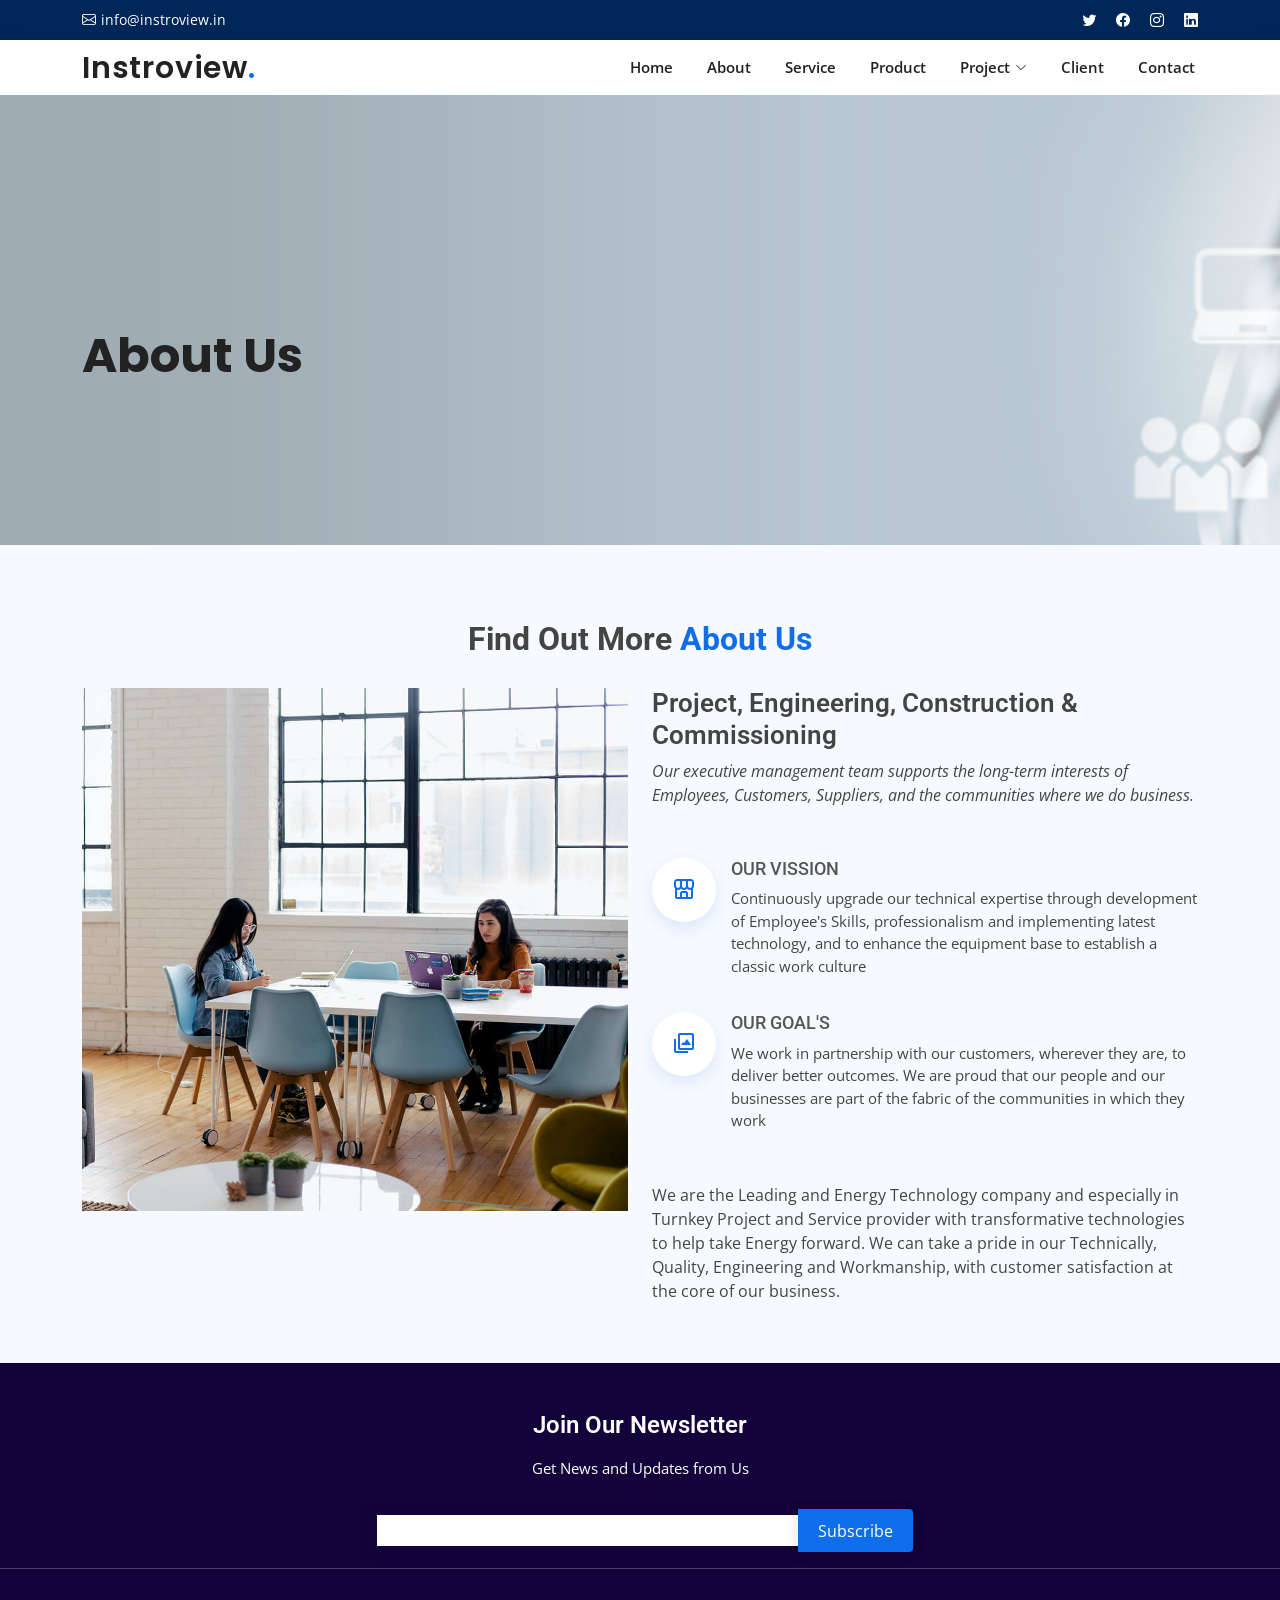
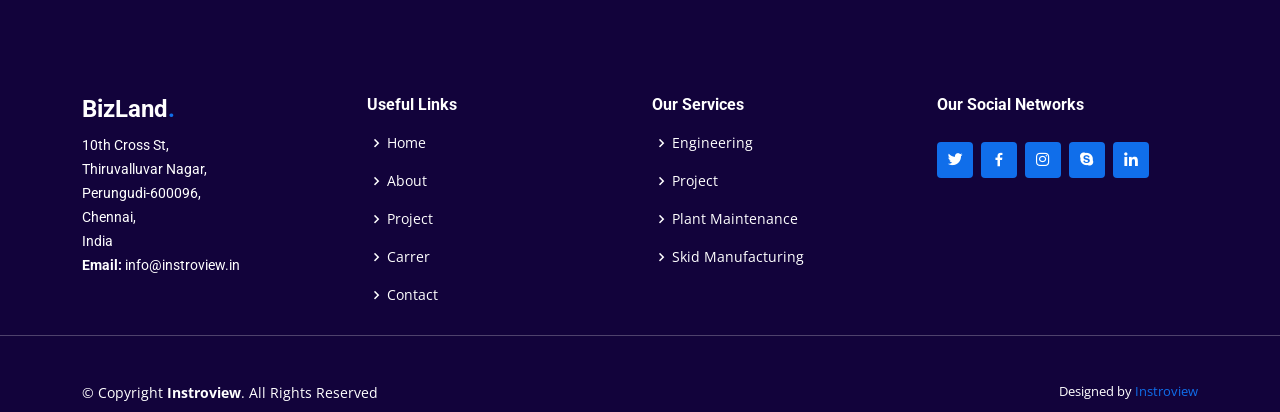
==== commit 2c3a9edc: "update" ====
--- a/about.html
+++ b/about.html
@@ -1,254 +1,343 @@
 <!DOCTYPE html>
-<html>
-  <head>
-    <meta charset="utf-8" />
-    <meta name="viewport" content="width=device-width, initial-scale=1, shrink-to-fit=no">
-    <link rel="apple-touch-icon" sizes="76x76" href="./img/favicon.png">
-    <link rel="icon" type="image/png" href="./img/favicon.png">
-    <title>About</title>
-    <meta property='og:title' content="About" />
-    <meta name="title" content="About" />
-    <meta property="og:description" content="Turnkey Project of Electrical, Instrumentation, CCTV, Fire Alarm System" />
-    <meta name="robots" content="index, follow,all" />
-    <meta name="googlebot" content="index,follow,all" />
-    <meta name="msvalidate.01" content="292C41239CB4DEB36580E70F98416A41" />
-    <meta name="google-site-verification" content="q11KSf2GBnfTVKVsSRMulck3oZ0G2aEUA3HmvPC3w1s" />
-    <meta property="og:site_name" content="Instroview" />
-    <meta property="og:url" content="https://instroview.in/about" />
-    <meta property="og:type" content="website">
-    <meta name="pagename" content="About">
-    <!--     Fonts and icons     -->
-    <link href="https://fonts.googleapis.com/css?family=Poppins:200,300,400,600,700,800" rel="stylesheet" />
-    <link href="https://use.fontawesome.com/releases/v5.0.6/css/all.css" rel="stylesheet">
-    <!-- CSS Files -->
-    <link href="./assets/css/blk-design-system.css?v=1.0.0" rel="stylesheet" />
-    <link href="./assets/css/site.css" rel="stylesheet" />
-    <link rel="canonical" href="https://instroview.in/contact" />
-    <link rel="alternate" media="only screen and (max-width: 640px)" href="https://instroview.in/contact">
-    <link rel=pingback href="https://instroview.in/contact" />
-    <link href="img/favicon.png" rel="icon">
-    <link rel="stylesheet" href="https://cdnjs.cloudflare.com/ajax/libs/font-awesome/4.7.0/css/font-awesome.min.css">
-    <script src="https://www.googleoptimize.com/optimize.js?id=GTM-5H64NN8"></script>
-      <!-- Google Tag Manager -->
-    <script>
-        (function (w, d, s, l, i) {
-            w[l] = w[l] || []; w[l].push({
-                'gtm.start':
-                    new Date().getTime(), event: 'gtm.js'
-            }); var f = d.getElementsByTagName(s)[0],
-                j = d.createElement(s), dl = l != 'dataLayer' ? '&l=' + l : ''; j.async = true; j.src =
-                    'https://www.googletagmanager.com/gtm.js?id=' + i + dl; f.parentNode.insertBefore(j, f);
-        })(window, document, 'script', 'dataLayer', 'GTM-KZNGDQF');</script>
-    <!-- End Google Tag Manager -->
-    <!-- Global site tag (gtag.js) - Google Analytics -->
-    <script async src="https://www.googletagmanager.com/gtag/js?id=UA-161663885-1"></script>
-    <script>
-        window.dataLayer = window.dataLayer || [];
-        function gtag() { dataLayer.push(arguments); }
-        gtag('js', new Date());
-
-        gtag('config', 'UA-161663885-1');
-    </script>
-    <!-- Anti-flicker snippet (recommended)  -->
-    <style>
-        .async-hide {
-            opacity: 0 !important
-        }
-    </style>
-    <script>
+<html lang="en">
+<head>
+  <meta charset="utf-8" />
+  <meta name="viewport" content="width=device-width, initial-scale=1, shrink-to-fit=no">
+  <title>About</title>
+  <meta property='og:title' content="About" />
+  <meta name="title" content="About" />
+  <meta property="og:description" content="Turnkey Project of Electrical, Instrumentation, CCTV, Fire Alarm System" />
+  <meta name="robots" content="index, follow,all" />
+  <meta name="googlebot" content="index,follow,all" />
+  <meta name="msvalidate.01" content="292C41239CB4DEB36580E70F98416A41" />
+  <meta name="google-site-verification" content="q11KSf2GBnfTVKVsSRMulck3oZ0G2aEUA3HmvPC3w1s" />
+  <meta property="og:site_name" content="Instroview" />
+  <meta property="og:url" content="https://instroview.in/about" />
+  <meta property="og:type" content="website">
+  <meta name="pagename" content="About">
+  <meta content="" name="keywords">
+  <!-- Favicons -->
+  <link href="assets/img/favicon.png" rel="icon">
+  <link href="assets/img/apple-touch-icon.png" rel="apple-touch-icon">
+  <!-- Google Fonts -->
+  <link href="https://fonts.googleapis.com/css?family=Open+Sans:300,300i,400,400i,600,600i,700,700i|Roboto:300,300i,400,400i,500,500i,600,600i,700,700i|Poppins:300,300i,400,400i,500,500i,600,600i,700,700i" rel="stylesheet">
+  <!-- Vendor CSS Files -->
+  <link href="assets/vendor/aos/aos.css" rel="stylesheet">
+  <link href="assets/vendor/bootstrap/css/bootstrap.min.css" rel="stylesheet">
+  <link href="assets/vendor/bootstrap-icons/bootstrap-icons.css" rel="stylesheet">
+  <link href="assets/vendor/boxicons/css/boxicons.min.css" rel="stylesheet">
+  <link href="assets/vendor/glightbox/css/glightbox.min.css" rel="stylesheet">
+  <link href="assets/vendor/swiper/swiper-bundle.min.css" rel="stylesheet">
+  <!-- Template Main CSS File -->
+  <link href="assets/css/style.css" rel="stylesheet">
+
+
+
+
+  <link rel="canonical" href="https://instroview.in/about" />
+  <link rel=pingback href="https://instroview.in/about" />
+  <link href="img/favicon.png" rel="icon">
+  <link rel="stylesheet" href="https://cdnjs.cloudflare.com/ajax/libs/font-awesome/4.7.0/css/font-awesome.min.css">
+  <script src="https://www.googleoptimize.com/optimize.js?id=GTM-5H64NN8"></script>
+    <!-- Google Tag Manager -->
+  <script>
+      (function (w, d, s, l, i) {
+          w[l] = w[l] || []; w[l].push({
+              'gtm.start':
+                  new Date().getTime(), event: 'gtm.js'
+          }); var f = d.getElementsByTagName(s)[0],
+              j = d.createElement(s), dl = l != 'dataLayer' ? '&l=' + l : ''; j.async = true; j.src =
+                  'https://www.googletagmanager.com/gtm.js?id=' + i + dl; f.parentNode.insertBefore(j, f);
+      })(window, document, 'script', 'dataLayer', 'GTM-KZNGDQF');</script>
+  <!-- End Google Tag Manager -->
+  <!-- Global site tag (gtag.js) - Google Analytics -->
+  <script async src="https://www.googletagmanager.com/gtag/js?id=UA-161663885-1"></script>
+  <script>
+      window.dataLayer = window.dataLayer || [];
+      function gtag() { dataLayer.push(arguments); }
+      gtag('js', new Date());
+
+      gtag('config', 'UA-161663885-1');
+  </script>
+  <script>
     (function (a, s, y, n, c, h, i, d, e) {
         s.className += ' ' + y; h.start = 1 * new Date;
             h.end = i = function () { s.className = s.className.replace(RegExp(' ?' + y), '') };
             (a[n] = a[n] || []).hide = h; setTimeout(function () { i(); h.end = null }, c); h.timeout = c;
         })(window, document.documentElement, 'async-hide', 'dataLayer', 4000,
             { 'GTM-5H64NN8': true });
-    </script>
-  </head>
-  <body class="landing-page">
-    <!-- Google Tag Manager (noscript) -->
+  </script>
+</head>
+<body>
+  <!-- Google Tag Manager (noscript) -->
     <noscript>
         <iframe src="https://www.googletagmanager.com/ns.html?id=GTM-KZNGDQF"
                 height="0" width="0" style="display:none;visibility:hidden"></iframe>
     </noscript>
     <!-- End Google Tag Manager (noscript) -->
-    <!-- Navbar -->
-      <nav class="navbar navbar-expand-lg fixed-top " color-on-scroll="100">
-          <div class="container">
-              <div class="navbar-translate">
-                  <a class="navbar-brand" href="https://instroview.in/" rel="tooltip" title="Engineering and Service Provider" data-placement="bottom" target="_blank">
-                      <span>INSTROVIEW</span>
-                  </a>
-                  <button class="navbar-toggler navbar-toggler" type="button" data-toggle="collapse" data-target="#navigation" aria-controls="navigation-index" aria-expanded="false" aria-label="Toggle navigation">
-                      <span class="navbar-toggler-bar bar1"></span>
-                      <span class="navbar-toggler-bar bar2"></span>
-                      <span class="navbar-toggler-bar bar3"></span>
-                  </button>
-              </div>
-              <div class="collapse navbar-collapse justify-content-end" id="navigation">
-                  <ul class="navbar-nav">
-                      <li class="nav-item">
-                          <a class="nav-link" href="https://instroview.in/">
-                              <i class="fa fa-cogs d-lg-none d-xl-none"></i> Home
-                          </a>
-                          <a class="nav-link" href="https://instroview.in/about">
-                            <i class="fa fa-cogs d-lg-none d-xl-none "></i> About Us
-                          </a>
-                          <a class="nav-link" href="https://instroview.in/service">
-                            <i class="fa fa-cogs d-lg-none d-xl-none"></i> Service
-                          </a>
-                          <a class="nav-link" href="https://instroview.in/project">
-                            <i class="fa fa-cogs d-lg-none d-xl-none"></i> Project
-                          </a>
-                          <a class="nav-link" href="https://instroview.in/career">
-                            <i class="fa fa-cogs d-lg-none d-xl-none"></i> Career
-                          </a>
-                          <a class="nav-link" href="https://instroview.in/contact">
-                            <i class="fa fa-cogs d-lg-none d-xl-none"></i> Contact Us
-                          </a>
-                      </li>
-                      <li class="nav-item">
-                          <a class="nav-link btn btn-default d-none d-lg-block" href="https://instroview.in/login/">
-                            <i class="tim-icons icon-cloud-download-93"></i> Employer Login
-                          </a>
-                      </li>
-                  </ul>
-              </div>
-          </div>
-      </nav>
-    <!-- End Navbar -->
-    <div class="about-us">
+  <!-- ======= Top Bar ======= -->
+  <section id="topbar" class="d-flex align-items-center">
+    <div class="container d-flex justify-content-center justify-content-md-between">
+      <div class="contact-info d-flex align-items-center">
+        <i class="bi bi-envelope d-flex align-items-center"><a href="mailto:info@instroview.in">info@instroview.in</a></i>
+        <!--<i class="bi bi-phone d-flex align-items-center ms-4"><span>+91 8870162639</span></i>-->
+      </div>
+      <div class="social-links d-none d-md-flex align-items-center">
+        <a href="#" class="twitter"><i class="bi bi-twitter"></i></a>
+        <a href="#" class="facebook"><i class="bi bi-facebook"></i></a>
+        <a href="#" class="instagram"><i class="bi bi-instagram"></i></a>
+        <a href="#" class="linkedin"><i class="bi bi-linkedin"></i></i></a>
+      </div>
+    </div>
+  </section>
+  <!-- ======= Header ======= -->
+  <header id="header" class="d-flex align-items-center">
+    <div class="container d-flex align-items-center justify-content-between">
+      <h1 class="logo"><a href="index.html">Instroview<span>.</span></a></h1>
+      <!-- Uncomment below if you prefer to use an image logo -->
+      <!-- <a href="index.html" class="logo"><img src="assets/img/logo.png" alt=""></a>-->
+      <nav id="navbar" class="navbar">
+        <ul>
+          <li><a class="nav-link scrollto" href="index.html">Home</a></li>
+          <li><a class="nav-link scrollto" href="about.html">About</a></li>
+          <li><a class="nav-link scrollto" href="service.html">Service</a></li>
+          <li><a class="nav-link scrollto" href="product.html">Product</a></li>
+          <li class="dropdown"><a href="#"><span>Project</span> <i class="bi bi-chevron-down"></i></a>
+            <ul>
+              <li><a href="#">Ongoing Project</a></li>
+              <li><a href="#">Completed Project</a></li>
+              <!--<li><a href="#">Drop Down 3</a></li>
+              <li><a href="#">Drop Down 4</a></li>
+              <li class="dropdown"><a href="#"><span>Deep Drop Down</span> <i class="bi bi-chevron-right"></i></a>
+                <ul>
+                  <li><a href="#">Deep Drop Down 1</a></li>
+                  <li><a href="#">Deep Drop Down 2</a></li>
+                  <li><a href="#">Deep Drop Down 3</a></li>
+                  <li><a href="#">Deep Drop Down 4</a></li>
+                  <li><a href="#">Deep Drop Down 5</a></li>
+                </ul>
+              </li>-->
+            </ul>
+          </li>
+          <li><a class="nav-link scrollto" href="client.html">Client</a></li>
+          <li><a class="nav-link scrollto" href="contact.html">Contact</a></li>
+        </ul>
+        <i class="bi bi-list mobile-nav-toggle"></i>
+      </nav><!-- .navbar -->
+    </div>
+  </header><!-- End Header -->
+    <section id="hero" class="d-flex align-items-center" style="background-image: url(assets/img/about_bg.jpg)">
+    <div class="container" >
+      <br><br><br>
+      <h1>About Us</h1>
+    </div>
+  </section><!-- End Hero -->
+  <main id="main">
+    <!-- ======= About Section ======= -->
+    <section id="about" class="about section-bg">
+      <div class="container" data-aos="fade-up">
+        <div class="section-title">
+          <h3>Find Out More <span>About Us</span></h3>
+          <!--<p>Ut possimus qui ut temporibus culpa velit eveniet modi omnis est adipisci expedita at voluptas atque vitae autem.</p>-->
+        </div>
+
+        <div class="row">
+          <div class="col-lg-6" data-aos="fade-right">
+            <img src="assets/img/about.jpg" class="img-fluid" alt="">
+          </div>
+          <div class="col-lg-6 pt-4 pt-lg-0 content d-flex flex-column justify-content-center" data-aos="fade-up" data-aos-delay="100">
+            <h3>Project, Engineering, Construction & Commissioning</h3>
+            <p class="fst-italic">
+              Our executive management team supports the long-term interests of Employees, Customers, Suppliers, and the communities where we do business.
+            </p>
+            <ul>
+              <li>
+                <i class="bx bx-store-alt"></i>
+                <div>
+                  <h5>OUR VISSION</h5>
+                  <p>Continuously upgrade our technical expertise through development of Employee's Skills, professionalism and implementing latest technology, and to enhance the equipment base to establish a classic work culture</p>
+                </div>
+              </li>
+              <li>
+                <i class="bx bx-images"></i>
+                <div>
+                  <h5>OUR GOAL'S</h5>
+                  <p>We work in partnership with our customers, wherever they are, to deliver better outcomes. We are proud that our people and our businesses are part of the fabric of the communities in which they work</p>
+                </div>
+              </li>
+            </ul>
+            <p>
+              We are the Leading and Energy Technology company and especially in Turnkey Project and Service provider with transformative technologies to help take Energy forward. We can take a pride in our Technically, Quality, Engineering and Workmanship, with customer satisfaction at the core of our business.
+            </p>
+          </div>
+        </div>
+      </div>
+    </section><!-- End About Section -->
+    <!--<section id="testimonials" class="testimonials">
+      <div class="container" data-aos="zoom-in">
+        <div class="testimonials-slider swiper-container" data-aos="fade-up">
+          <div class="swiper-wrapper">
+            <div class="swiper-slide">
+              <div class="testimonial-item">
+                <img src="assets/img/testimonials/testimonials-1.jpg" class="testimonial-img" alt="">
+                <h3>Saul Goodman</h3>
+                <h4>Ceo &amp; Founder</h4>
+                <p>
+                  <i class="bx bxs-quote-alt-left quote-icon-left"></i>
+                  Proin iaculis purus consequat sem cure digni ssim donec porttitora entum suscipit rhoncus. Accusantium quam, ultricies eget id, aliquam eget nibh et. Maecen aliquam, risus at semper.
+                  <i class="bx bxs-quote-alt-right quote-icon-right"></i>
+                </p>
+              </div>
+            </div>
+            <div class="swiper-slide">
+              <div class="testimonial-item">
+                <img src="assets/img/testimonials/testimonials-2.jpg" class="testimonial-img" alt="">
+                <h3>Sara Wilsson</h3>
+                <h4>Designer</h4>
+                <p>
+                  <i class="bx bxs-quote-alt-left quote-icon-left"></i>
+                  Export tempor illum tamen malis malis eram quae irure esse labore quem cillum quid cillum eram malis quorum velit fore eram velit sunt aliqua noster fugiat irure amet legam anim culpa.
+                  <i class="bx bxs-quote-alt-right quote-icon-right"></i>
+                </p>
+              </div>
+            </div>
+            <div class="swiper-slide">
+              <div class="testimonial-item">
+                <img src="assets/img/testimonials/testimonials-3.jpg" class="testimonial-img" alt="">
+                <h3>Jena Karlis</h3>
+                <h4>Store Owner</h4>
+                <p>
+                  <i class="bx bxs-quote-alt-left quote-icon-left"></i>
+                  Enim nisi quem export duis labore cillum quae magna enim sint quorum nulla quem veniam duis minim tempor labore quem eram duis noster aute amet eram fore quis sint minim.
+                  <i class="bx bxs-quote-alt-right quote-icon-right"></i>
+                </p>
+              </div>
+            </div>
+            <div class="swiper-slide">
+              <div class="testimonial-item">
+                <img src="assets/img/testimonials/testimonials-4.jpg" class="testimonial-img" alt="">
+                <h3>Matt Brandon</h3>
+                <h4>Freelancer</h4>
+                <p>
+                  <i class="bx bxs-quote-alt-left quote-icon-left"></i>
+                  Fugiat enim eram quae cillum dolore dolor amet nulla culpa multos export minim fugiat minim velit minim dolor enim duis veniam ipsum anim magna sunt elit fore quem dolore labore illum veniam.
+                  <i class="bx bxs-quote-alt-right quote-icon-right"></i>
+                </p>
+              </div>
+            </div>
+            <div class="swiper-slide">
+              <div class="testimonial-item">
+                <img src="assets/img/testimonials/testimonials-5.jpg" class="testimonial-img" alt="">
+                <h3>John Larson</h3>
+                <h4>Entrepreneur</h4>
+                <p>
+                  <i class="bx bxs-quote-alt-left quote-icon-left"></i>
+                  Quis quorum aliqua sint quem legam fore sunt eram irure aliqua veniam tempor noster veniam enim culpa labore duis sunt culpa nulla illum cillum fugiat legam esse veniam culpa fore nisi cillum quid.
+                  <i class="bx bxs-quote-alt-right quote-icon-right"></i>
+                </p>
+              </div>
+            </div>
+          </div>
+          <div class="swiper-pagination"></div>
+        </div>
+      </div>
+    </section>--><!-- End Testimonials Section -->
+  </main><!-- End #main -->
+  <!-- ======= Footer ======= -->
+  <footer id="footer">
+    <div class="footer-newsletter">
       <div class="container">
-        <div class="card bg-dark text-white">
-          <img class="card-img" src="img/about.jpg" alt="about" height="380" >
-          <div class="card-img-overlay">
-            <h1 class="card-title">About Us</h1>
-            <p class="card-text col-md-6" style="text-align: justify;">Instroview Private Limited is a leading and Global EPC (Engineering, Procurement and Construction) company establised in Chennai, Tamilnadu, India. Our dealings in wide range of services which expands Design, Engineering, Material Procurement, Manufacturing, Supply of Plant and Equipment, Field Services & Construction and Project Management in the field of Mechanical, Piping, Pipeline, Electrical, Fabrication and Erection of heavy structures, Instrumentation work including trial run and commissioning, Civil, Structural, Road and Bridges of projects for Oil and Gas, Power Sectors (Thermal /Gas /Hydro / Wind/ Solar), Process Industries, Petrochemical Industries, Water Industry and Transportation Infrastructure.</p>
-          </div>
-        </div>
-      </div>
+        <div class="row justify-content-center">
+          <div class="col-lg-6">
+            <h4>Join Our Newsletter</h4>
+            <p>Get News and Updates from Us</p>
+            <form action="" method="post">
+              <input type="email" name="email"><input type="submit" value="Subscribe">
+            </form>
+          </div>
+        </div>
+      </div>
+      <hr>
+    </div>
+
+    <div class="footer-top">
       <div class="container">
-          <div class="row no-gutters">
-              <div class="col-xl-15 pl-0 pl-lg-5 pr-lg-1 d-flex align-items-stretch">
-                  <div class="content d-flex flex-column justify-content-center">
-                      <h2 >Profile</h2>
-                      <p style="padding-right:30px">
-                          We are the Leading and Energy Technology company and especially in <strong>Turnkey Project and Service provider</strong> with transformative technologies to help take Energy forward. We can take a pride in our Technically, Quality, Engineering and Workmanship, with customer satisfaction at the core of our business.
-                      </p>
-                      <div class="row" style="padding-right:30px">
-                          <div class="col-md-6 icon-box" data-aos="fade-up">
-                              <i class="fa fa-low-vision" aria-hidden="true"></i>
-                              <h4>WHO WE ARE </h4>
-                              <p>Sustainability and value creation are inextricably intertwined. They serve as our guideline for entrepreneurial decisions and the further advancement of the group. INSTROVIEW’s understanding of sustainability implies that we assume responsibility for the way we handle our business and its economic, ecological and social implications while ensuring transparency of reporting in this field.</p>
-                          </div><!--who we are-->
-                          <div class="col-md-6 icon-box" data-aos="fade-up" data-aos-delay="100">
-                              <i class="fa fa-cube" aria-hidden="true"></i>
-                              <h4>OUR VISSION &amp; VALUES</h4>
-                              <p>Continuously upgrade our technical expertise through development of Employee's Skills, professionalism and implementing latest technology, and to enhance the equipment base to establish a classic work culture.</p>
-                          </div><!--Our vision & values-->
-                          <div class="col-md-6 icon-box" data-aos="fade-up" data-aos-delay="200">
-                              <i class="fa fa-magic" aria-hidden="true"></i>
-                              <h4>LEADERSHIP</h4>
-                              <p>Our executive management team supports the long-term interests of Employees, Customers, Suppliers, and the communities where we do business. </p>
-                          </div><!--COMPANYLEADERSHIP-->
-                          <div class="col-md-6 icon-box" data-aos="fade-up" data-aos-delay="300">
-                              <i class="fa fa-shield" aria-hidden="true"></i>
-                              <h4>OUR GOAL'S</h4>
-                              <p>We work in partnership with our customers, wherever they are, to deliver better outcomes. We are proud that our people and our businesses are part of the fabric of the communities in which they work.</p>
-                          </div><!--Our goals-->
-                      </div>
-                  </div><!-- End .content-->
-              </div>
-          </div>
-      </div>
-      <footer class="footer">
-          <div class="page-footer font-small mdb-color pt-4">
-              <div class="container text-center text-md-left">
-                <div class="row text-center text-md-left mt-3 pb-3">
-                  <div class="col-md-3 col-lg-3 col-xl-3 mx-auto mt-3">
-                    <h1 class="text-uppercase mb-4 font-weight-bold">Instroview</h1>
-                    <p style="text-align: justify;">We are proud of our history as a company and appreciate our valued customers who have made our passage from individual to professional services team of qualified personnel we are having today.</p>
-                  </div>
-                  <hr class="w-100 clearfix d-md-none">
-                  <div class="col-md-2 col-lg-2 col-xl-2 mx-auto mt-3">
-                    <h6 class="text-uppercase mb-4 font-weight-bold">Menu</h6>
-                    <p><a href="#!">About Us</a></p>
-                    <p><a href="#!">Service</a></p>
-                    <p><a href="#!">Project</a></p>
-                    <p><a href="#!">Career</a></p>
-                  </div>
-                  <hr class="w-100 clearfix d-md-none">
-                  <div class="col-md-3 col-lg-2 col-xl-2 mx-auto mt-3">
-                    <h6 class="text-uppercase mb-4 font-weight-bold">Useful links</h6>
-                    <p><a href="#!">Your Account</a></p>
-                    <p><a href="#!">Become an Supplier</a></p>
-                    <p><a href="#!">Help</a></p>
-                  </div>
-                  <hr class="w-100 clearfix d-md-none">
-                  <div class="col-md-4 col-lg-3 col-xl-3 mx-auto mt-3">
-                        <h6 class="text-uppercase mb-4 font-weight-bold">Contact</h6>
-                        <p><i class="fa fa-home mr-3"></i>10th Cross St, Perungudi, Chennai-600096. </p>
-                        <p><i class="fa fa-envelope mr-3"></i> info@instroview.in</p>
-                        <p><i class="fa fa-envelope mr-3"></i> instroview@instroview.in</p>
-                        <!--<p><i class="fa fa-phone mr-3"></i> + 01 234 567 88</p>
-                        <p><i class="fa fa-print mr-3"></i> + 01 234 567 89</p>-->
-                  </div>
-                </div>
-                <hr>
-                <div class="row container">
-                  <div class="d-flex align-items-center">
-                  <div class="col-md-7 col-lg-8">
-                    <p class="text-center text-md-left">© 2020 Copyright:
-                      <a href="https://instroview.in/">
-                        <strong>INSTROVIEW PRIVATE LIMITED</strong>
-                      </a>
-                    </p>
-                  </div>
-                  <div class="container row align-items-end">
-                      <div class="row">
-                          <div class="btn-wrapper profile">
-                            <a target="_blank" href="" class="btn btn-icon btn-neutral btn-round btn-simple" data-toggle="tooltip" data-original-title="Follow us">
-                              <i class="fab fa-twitter"></i>
-                            </a>
-                            <a target="_blank" href="" class="btn btn-icon btn-neutral btn-round btn-simple" data-toggle="tooltip" data-original-title="Like us">
-                              <i class="fab fa-facebook-square"></i>
-                            </a>
-                            <a target="_blank" href="" class="btn btn-icon btn-neutral  btn-round btn-simple" data-toggle="tooltip" data-original-title="Follow us">
-                              <i class="fab fa-dribbble"></i>
-                            </a>
-                        </div>
-                      </div>
-                  </div>
-                </div>
-                </div>
-              </div>
-            </div>
-      </footer>
-    </div>
-
-
-    <!--   Core JS Files   -->
-    <script src="../assets/js/core/jquery.min.js" type="text/javascript"></script>
-    <script src="../assets/js/core/popper.min.js" type="text/javascript"></script>
-    <script src="../assets/js/core/bootstrap.min.js" type="text/javascript"></script>
-    <script src="../assets/js/plugins/perfect-scrollbar.jquery.min.js"></script>
-    <!--  Plugin for Switches, full documentation here: http://www.jque.re/plugins/version3/bootstrap.switch/ -->
-    <script src="../assets/js/plugins/bootstrap-switch.js"></script>
-    <!--  Plugin for the Sliders, full documentation here: http://refreshless.com/nouislider/ -->
-    <script src="../assets/js/plugins/nouislider.min.js" type="text/javascript"></script>
-    <!-- Chart JS -->
-    <script src="../assets/js/plugins/chartjs.min.js"></script>
-    <!--  Plugin for the DatePicker, full documentation here: https://github.com/uxsolutions/bootstrap-datepicker -->
-    <script src="../assets/js/plugins/moment.min.js"></script>
-    <script src="../assets/js/plugins/bootstrap-datetimepicker.js" type="text/javascript"></script>
-    <!-- Black Dashboard DEMO methods, don't include it in your project! -->
-    <script src="../assets/demo/demo.js"></script>
-    <!-- Control Center for Black UI Kit: parallax effects, scripts for the example pages etc -->
-    <script src="../assets/js/blk-design-system.min.js?v=1.0.0" type="text/javascript"></script>
-    <script>
-      $(document).ready(function() {
-        // Javascript method's body can be found in assets/assets-for-demo/js/demo.js
-        demo.initLandingPageChart();
-      });
-    </script>
-  </body>
+        <div class="row">
+
+          <div class="col-lg-3 col-md-6 footer-contact">
+            <h3>BizLand<span>.</span></h3>
+            <p>
+                10th Cross St,<br>
+                Thiruvalluvar Nagar,<br>
+                Perungudi-600096,<br>
+                Chennai,<br>
+                India<br>
+              <!--<strong>Phone:</strong> +1 5589 55488 55<br>-->
+              <strong>Email:</strong> info@instroview.in<br>
+            </p>
+          </div>
+
+          <div class="col-lg-3 col-md-6 footer-links">
+            <h4>Useful Links</h4>
+            <ul>
+              <li><i class="bx bx-chevron-right"></i> <a href="#">Home</a></li>
+              <li><i class="bx bx-chevron-right"></i> <a href="#">About</a></li>
+              <li><i class="bx bx-chevron-right"></i> <a href="#">Project</a></li>
+              <li><i class="bx bx-chevron-right"></i> <a href="#">Carrer</a></li>
+              <li><i class="bx bx-chevron-right"></i> <a href="#">Contact</a></li>
+            </ul>
+          </div>
+
+          <div class="col-lg-3 col-md-6 footer-links">
+            <h4>Our Services</h4>
+            <ul>
+              <li><i class="bx bx-chevron-right"></i> <a href="#">Engineering</a></li>
+              <li><i class="bx bx-chevron-right"></i> <a href="#">Project</a></li>
+              <li><i class="bx bx-chevron-right"></i> <a href="#">Plant Maintenance</a></li>
+              <li><i class="bx bx-chevron-right"></i> <a href="#">Skid Manufacturing</a></li>
+            </ul>
+          </div>
+
+          <div class="col-lg-3 col-md-6 footer-links">
+            <h4>Our Social Networks</h4>
+            <!--<p>Cras fermentum odio eu feugiat lide par naso tierra videa magna derita valies</p>-->
+            <div class="social-links mt-3">
+              <a href="#" class="twitter"><i class="bx bxl-twitter"></i></a>
+              <a href="#" class="facebook"><i class="bx bxl-facebook"></i></a>
+              <a href="#" class="instagram"><i class="bx bxl-instagram"></i></a>
+              <a href="#" class="google-plus"><i class="bx bxl-skype"></i></a>
+              <a href="#" class="linkedin"><i class="bx bxl-linkedin"></i></a>
+            </div>
+          </div>
+        </div>
+      </div>
+      <hr>
+    </div>
+    <div class="container">
+      <div class="copyright">
+        &copy; Copyright <strong><span>Instroview</span></strong>. All Rights Reserved
+      </div>
+      <div class="credits">
+        <!-- All the links in the footer should remain intact. -->
+        <!-- You can delete the links only if you purchased the pro version. -->
+        <!-- Licensing information: https://bootstrapmade.com/license/ -->
+        <!-- Purchase the pro version with working PHP/AJAX contact form: https://bootstrapmade.com/bizland-bootstrap-business-template/ -->
+        Designed by <a href="https://instroview.in/">Instroview</a>
+      </div>
+    </div>
+  </footer><!-- End Footer -->
+  <div id="preloader"></div>
+  <a href="#" class="back-to-top d-flex align-items-center justify-content-center"><i class="bi bi-arrow-up-short"></i></a>
+  <!-- Vendor JS Files -->
+  <script src="assets/vendor/aos/aos.js"></script>
+  <script src="assets/vendor/bootstrap/js/bootstrap.bundle.min.js"></script>
+  <script src="assets/vendor/glightbox/js/glightbox.min.js"></script>
+  <script src="assets/vendor/isotope-layout/isotope.pkgd.min.js"></script>
+  <script src="assets/vendor/php-email-form/validate.js"></script>
+  <script src="assets/vendor/purecounter/purecounter.js"></script>
+  <script src="assets/vendor/swiper/swiper-bundle.min.js"></script>
+  <script src="assets/vendor/waypoints/noframework.waypoints.js"></script>
+  <!-- Template Main JS File -->
+  <script src="assets/js/main.js"></script>
+</body>
 </html>
--- a/assets/css/style.css
+++ b/assets/css/style.css
@@ -0,0 +1,1780 @@
+
+/*--------------------------------------------------------------
+# General
+--------------------------------------------------------------*/
+body {
+  font-family: "Open Sans", sans-serif;
+  color: #444444;
+}
+
+a {
+  color: #106eea;
+  text-decoration: none;
+}
+
+a:hover {
+  color: #3b8af2;
+  text-decoration: none;
+}
+
+h1, h2, h3, h4, h5, h6 {
+  font-family: "Roboto", sans-serif;
+}
+
+/*--------------------------------------------------------------
+# Preloader
+--------------------------------------------------------------*/
+#preloader {
+  position: fixed;
+  top: 0;
+  left: 0;
+  right: 0;
+  bottom: 0;
+  z-index: 9999;
+  overflow: hidden;
+  background: #fff;
+}
+
+#preloader:before {
+  content: "";
+  position: fixed;
+  top: calc(50% - 30px);
+  left: calc(50% - 30px);
+  border: 6px solid #043a80;
+  border-top-color: #f5f6f8;
+  border-radius: 50%;
+  width: 60px;
+  height: 60px;
+  -webkit-animation: animate-preloader 1s linear infinite;
+  animation: animate-preloader 1s linear infinite;
+}
+
+@-webkit-keyframes animate-preloader {
+  0% {
+    transform: rotate(0deg);
+  }
+  100% {
+    transform: rotate(360deg);
+  }
+}
+
+@keyframes animate-preloader {
+  0% {
+    transform: rotate(0deg);
+  }
+  100% {
+    transform: rotate(360deg);
+  }
+}
+
+/*--------------------------------------------------------------
+# Back to top button
+--------------------------------------------------------------*/
+.back-to-top {
+  position: fixed;
+  visibility: hidden;
+  opacity: 0;
+  right: 15px;
+  bottom: 15px;
+  z-index: 996;
+  background: #106eea;
+  width: 40px;
+  height: 40px;
+  border-radius: 4px;
+  transition: all 0.4s;
+}
+
+.back-to-top i {
+  font-size: 28px;
+  color: #fff;
+  line-height: 0;
+}
+
+.back-to-top:hover {
+  background: #3284f1;
+  color: #fff;
+}
+
+.back-to-top.active {
+  visibility: visible;
+  opacity: 1;
+}
+
+/*--------------------------------------------------------------
+# Disable aos animation delay on mobile devices
+--------------------------------------------------------------*/
+@media screen and (max-width: 768px) {
+  [data-aos-delay] {
+    transition-delay: 0 !important;
+  }
+}
+
+/*--------------------------------------------------------------
+# Top Bar
+--------------------------------------------------------------*/
+#topbar {
+  background: #012758;
+  height: 40px;
+  font-size: 14px;
+  transition: all 0.5s;
+  color:white;
+  padding: 0;
+}
+
+#topbar .contact-info i {
+  font-style: normal;
+  color: #fff;
+}
+
+#topbar .contact-info i a, #topbar .contact-info i span {
+  padding-left: 5px;
+  color: #fff;
+}
+
+#topbar .contact-info i a {
+  line-height: 0;
+  transition: 0.3s;
+  transition: 0.3s;
+}
+
+#topbar .contact-info i a:hover {
+  color: #fff;
+  text-decoration: underline;
+}
+
+#topbar .social-links a {
+  color: rgba(255, 255, 255, 1);
+  line-height: 0;
+  transition: 0.3s;
+  margin-left: 20px;
+}
+
+#topbar .social-links a:hover {
+  color: rgb(226, 223, 223);
+}
+
+/*--------------------------------------------------------------
+# Header
+--------------------------------------------------------------*/
+#header {
+  background: #fff;
+  transition: all 0.5s;
+  z-index: 997;
+  height: 55px;
+  box-shadow: 0px 2px 15px rgba(0, 0, 0, 0.1);
+}
+
+#header.fixed-top {
+  height: 70px;
+}
+
+#header .logo {
+  font-size: 30px;
+  margin: 0;
+  padding: 0;
+  line-height: 1;
+  font-weight: 600;
+  letter-spacing: 0.8px;
+  font-family: "Poppins", sans-serif;
+}
+
+#header .logo a {
+  color: #222222;
+}
+
+#header .logo a span {
+  color: #106eea;
+}
+
+#header .logo img {
+  max-height: 40px;
+}
+
+.scrolled-offset {
+  margin-top: 70px;
+}
+
+/*--------------------------------------------------------------
+# Navigation Menu
+--------------------------------------------------------------*/
+/**
+* Desktop Navigation 
+*/
+.navbar {
+  padding: 0;
+}
+
+.navbar ul {
+  margin: 0;
+  padding: 0;
+  display: flex;
+  list-style: none;
+  align-items: center;
+}
+
+.navbar li {
+  position: relative;
+}
+
+.navbar > ul > li {
+  white-space: nowrap;
+  padding: 10px 0 10px 28px;
+}
+
+.navbar a {
+  display: flex;
+  align-items: center;
+  justify-content: space-between;
+  padding: 0 3px;
+  font-size: 15px;
+  font-weight: 600;
+  color: #222222;
+  white-space: nowrap;
+  transition: 0.3s;
+  position: relative;
+}
+
+.navbar a i {
+  font-size: 12px;
+  line-height: 0;
+  margin-left: 5px;
+}
+
+.navbar > ul > li > a:before {
+  content: "";
+  position: absolute;
+  width: 100%;
+  height: 2px;
+  bottom: -6px;
+  left: 0;
+  background-color: #106eea;
+  visibility: hidden;
+  width: 0px;
+  transition: all 0.3s ease-in-out 0s;
+}
+
+.navbar a:hover:before, .navbar li:hover > a:before, .navbar .active:before {
+  visibility: visible;
+  width: 100%;
+}
+
+.navbar a:hover, .navbar .active, .navbar li:hover > a {
+  color: #053069;
+}
+
+.navbar .dropdown ul {
+  display: block;
+  position: absolute;
+  left: 28px;
+  top: calc(100% + 30px);
+  margin: 0;
+  padding: 10px 0;
+  z-index: 99;
+  opacity: 0;
+  visibility: hidden;
+  background: #fff;
+  box-shadow: 0px 0px 30px rgba(127, 137, 161, 0.25);
+  transition: 0.3s;
+}
+
+.navbar .dropdown ul li {
+  min-width: 200px;
+}
+
+.navbar .dropdown ul a {
+  padding: 10px 20px;
+  font-weight: 400;
+}
+
+.navbar .dropdown ul a i {
+  font-size: 12px;
+}
+
+.navbar .dropdown ul a:hover, .navbar .dropdown ul .active:hover, .navbar .dropdown ul li:hover > a {
+  color: #021e44;
+}
+
+.navbar .dropdown:hover > ul {
+  opacity: 1;
+  top: 100%;
+  visibility: visible;
+}
+
+.navbar .dropdown .dropdown ul {
+  top: 0;
+  left: calc(100% - 30px);
+  visibility: hidden;
+}
+
+.navbar .dropdown .dropdown:hover > ul {
+  opacity: 1;
+  top: 0;
+  left: 100%;
+  visibility: visible;
+}
+
+@media (max-width: 1366px) {
+  .navbar .dropdown .dropdown ul {
+    left: -90%;
+  }
+  .navbar .dropdown .dropdown:hover > ul {
+    left: -100%;
+  }
+}
+
+/**
+* Mobile Navigation 
+*/
+.mobile-nav-toggle {
+  color: #222222;
+  font-size: 28px;
+  cursor: pointer;
+  display: none;
+  line-height: 0;
+  transition: 0.5s;
+}
+
+.mobile-nav-toggle.bi-x {
+  color: #fff;
+}
+
+@media (max-width: 991px) {
+  .mobile-nav-toggle {
+    display: block;
+  }
+  .navbar ul {
+    display: none;
+  }
+}
+
+.navbar-mobile {
+  position: fixed;
+  overflow: hidden;
+  top: 0;
+  right: 0;
+  left: 0;
+  bottom: 0;
+  background: rgba(9, 9, 9, 0.9);
+  transition: 0.3s;
+  z-index: 999;
+}
+
+.navbar-mobile .mobile-nav-toggle {
+  position: absolute;
+  top: 15px;
+  right: 15px;
+}
+
+.navbar-mobile ul {
+  display: block;
+  position: absolute;
+  top: 55px;
+  right: 15px;
+  bottom: 15px;
+  left: 15px;
+  padding: 10px 0;
+  background-color: #fff;
+  overflow-y: auto;
+  transition: 0.3s;
+}
+
+.navbar-mobile a {
+  padding: 10px 20px;
+  font-size: 15px;
+  color: #222222;
+}
+
+.navbar-mobile > ul > li {
+  padding: 0;
+}
+
+.navbar-mobile a:hover:before, .navbar-mobile li:hover > a:before, .navbar-mobile .active:before {
+  visibility: hidden;
+}
+
+.navbar-mobile a:hover, .navbar-mobile .active, .navbar-mobile li:hover > a {
+  color: #106eea;
+}
+
+.navbar-mobile .getstarted {
+  margin: 15px;
+}
+
+.navbar-mobile .dropdown ul {
+  position: static;
+  display: none;
+  margin: 10px 20px;
+  padding: 10px 0;
+  z-index: 99;
+  opacity: 1;
+  visibility: visible;
+  background: #fff;
+  box-shadow: 0px 0px 30px rgba(127, 137, 161, 0.25);
+}
+
+.navbar-mobile .dropdown ul li {
+  min-width: 200px;
+}
+
+.navbar-mobile .dropdown ul a {
+  padding: 10px 20px;
+}
+
+.navbar-mobile .dropdown ul a i {
+  font-size: 12px;
+}
+
+.navbar-mobile .dropdown ul a:hover, .navbar-mobile .dropdown ul .active:hover, .navbar-mobile .dropdown ul li:hover > a {
+  color: #106eea;
+}
+
+.navbar-mobile .dropdown > .dropdown-active {
+  display: block;
+}
+
+/*--------------------------------------------------------------
+# Hero Section
+--------------------------------------------------------------*/
+#hero {
+  width: 100%;
+  height: 50vh;
+  background: url("../img/hero-bg.jpg") top left;
+  background-size: cover;
+  position: relative;
+}
+
+#hero:before {
+  content: "";
+  background: rgba(255, 255, 255, 0.6);
+  position: absolute;
+  bottom: 0;
+  top: 0;
+  left: 0;
+  right: 0;
+}
+
+#hero .container {
+  position: relative;
+}
+
+#hero h1 {
+  margin: 0;
+  font-size: 48px;
+  font-weight: 700;
+  line-height: 56px;
+  color: #222222;
+  font-family: "Poppins", sans-serif;
+}
+
+#hero h1 span {
+  color: #106eea;
+}
+
+#hero h2 {
+  color: #555555;
+  margin: 5px 0 30px 0;
+  font-size: 24px;
+  font-weight: 400;
+}
+
+#hero .btn-get-started {
+  font-family: "Roboto", sans-serif;
+  text-transform: uppercase;
+  font-weight: 500;
+  font-size: 14px;
+  letter-spacing: 1px;
+  display: inline-block;
+  padding: 10px 28px;
+  border-radius: 4px;
+  transition: 0.5s;
+  color: #fff;
+  background: #013477;
+}
+
+#hero .btn-get-started:hover {
+  background: #247cf0;
+}
+
+#hero .btn-watch-video {
+  font-size: 16px;
+  transition: 0.5s;
+  margin-left: 25px;
+  color: #222222;
+  font-weight: 600;
+  display: flex;
+  align-items: center;
+}
+
+#hero .btn-watch-video i {
+  color: #106eea;
+  font-size: 32px;
+  transition: 0.3s;
+  line-height: 0;
+  margin-right: 8px;
+}
+
+#hero .btn-watch-video:hover {
+  color: #106eea;
+}
+
+#hero .btn-watch-video:hover i {
+  color: #3b8af2;
+}
+
+@media (min-width: 1024px) {
+  #hero {
+    background-attachment: fixed;
+  }
+}
+
+@media (max-width: 768px) {
+  #hero {
+    height: 100vh;
+  }
+  #hero h1 {
+    font-size: 28px;
+    line-height: 36px;
+  }
+  #hero h2 {
+    font-size: 18px;
+    line-height: 24px;
+    margin-bottom: 30px;
+  }
+  #hero .btn-get-started, #hero .btn-watch-video {
+    font-size: 13px;
+  }
+}
+
+@media (max-height: 500px) {
+  #hero {
+    height: 120vh;
+  }
+}
+
+/*--------------------------------------------------------------
+# Sections General
+--------------------------------------------------------------*/
+section {
+  padding: 60px 0;
+  overflow: hidden;
+}
+
+.section-bg {
+  background-color: #f6f9fe;
+}
+
+.section-title {
+  text-align: center;
+  padding-bottom: 30px;
+}
+
+.section-title h2 {
+  font-size: 13px;
+  letter-spacing: 1px;
+  font-weight: 700;
+  padding: 8px 20px;
+  margin: 0;
+  background: #e7f1fd;
+  color: #106eea;
+  display: inline-block;
+  text-transform: uppercase;
+  border-radius: 50px;
+}
+
+.section-title h3 {
+  margin: 15px 0 0 0;
+  font-size: 32px;
+  font-weight: 700;
+}
+
+.section-title h3 span {
+  color: #106eea;
+}
+
+.section-title p {
+  margin: 15px auto 0 auto;
+  font-weight: 600;
+}
+
+@media (min-width: 1024px) {
+  .section-title p {
+    width: 50%;
+  }
+}
+
+/*--------------------------------------------------------------
+# Breadcrumbs
+--------------------------------------------------------------*/
+.breadcrumbs {
+  padding: 20px 0;
+  background-color: #f1f6fe;
+  min-height: 40px;
+}
+
+.breadcrumbs h2 {
+  font-size: 24px;
+  font-weight: 300;
+  margin: 0;
+}
+
+@media (max-width: 992px) {
+  .breadcrumbs h2 {
+    margin: 0 0 10px 0;
+  }
+}
+
+.breadcrumbs ol {
+  display: flex;
+  flex-wrap: wrap;
+  list-style: none;
+  padding: 0;
+  margin: 0;
+  font-size: 14px;
+}
+
+.breadcrumbs ol li + li {
+  padding-left: 10px;
+}
+
+.breadcrumbs ol li + li::before {
+  display: inline-block;
+  padding-right: 10px;
+  color: #6c757d;
+  content: "/";
+}
+
+@media (max-width: 768px) {
+  .breadcrumbs .d-flex {
+    display: block !important;
+  }
+  .breadcrumbs ol {
+    display: block;
+  }
+  .breadcrumbs ol li {
+    display: inline-block;
+  }
+}
+
+/*--------------------------------------------------------------
+# Featured Services
+--------------------------------------------------------------*/
+.featured-services .icon-box {
+  padding: 30px;
+  position: relative;
+  overflow: hidden;
+  background: #fff;
+  box-shadow: 0 0 29px 0 rgba(68, 88, 144, 0.12);
+  transition: all 0.3s ease-in-out;
+  border-radius: 8px;
+  z-index: 1;
+}
+
+.featured-services h2{
+  text-align: center;
+  color: #021e44;
+  padding-top: 0px;
+  padding-bottom: 5px;
+}
+
+.featured-services .icon-box::before {
+  content: '';
+  position: absolute;
+  background: #cbe0fb;
+  right: 0;
+  left: 0;
+  bottom: 0;
+  top: 100%;
+  transition: all 0.3s;
+  z-index: -1;
+}
+
+.featured-services .icon-box:hover::before {
+  background: #106eea;
+  top: 0;
+  border-radius: 0px;
+}
+
+.featured-services .icon {
+  margin-bottom: 15px;
+}
+
+.featured-services .icon i {
+  font-size: 48px;
+  line-height: 1;
+  color: #106eea;
+  transition: all 0.3s ease-in-out;
+}
+
+.featured-services .title {
+  font-weight: 700;
+  margin-bottom: 15px;
+  font-size: 18px;
+}
+
+.featured-services .title a {
+  color: #111;
+}
+
+.featured-services .description {
+  font-size: 15px;
+  line-height: 28px;
+  margin-bottom: 0;
+}
+
+.featured-services .icon-box:hover .title a, .featured-services .icon-box:hover .description {
+  color: #fff;
+}
+
+.featured-services .icon-box:hover .icon i {
+  color: #fff;
+}
+
+/*--------------------------------------------------------------
+# About
+--------------------------------------------------------------*/
+.about .content h3 {
+  font-weight: 600;
+  font-size: 26px;
+}
+
+.about .content ul {
+  list-style: none;
+  padding: 0;
+}
+
+.about .content ul li {
+  display: flex;
+  align-items: flex-start;
+  margin-bottom: 35px;
+}
+
+.about .content ul li:first-child {
+  margin-top: 35px;
+}
+
+.about .content ul i {
+  background: #fff;
+  box-shadow: 0px 6px 15px rgba(16, 110, 234, 0.12);
+  font-size: 24px;
+  padding: 20px;
+  margin-right: 15px;
+  color: #106eea;
+  border-radius: 50px;
+}
+
+.about .content ul h5 {
+  font-size: 18px;
+  color: #555555;
+}
+
+.about .content ul p {
+  font-size: 15px;
+}
+
+.about .content p:last-child {
+  margin-bottom: 0;
+}
+
+/*--------------------------------------------------------------
+# Skills
+--------------------------------------------------------------*/
+.skills .progress {
+  height: 60px;
+  display: block;
+  background: none;
+  border-radius: 0;
+}
+
+.skills .progress .skill {
+  padding: 0;
+  margin: 0 0 6px 0;
+  text-transform: uppercase;
+  display: block;
+  font-weight: 600;
+  font-family: "Poppins", sans-serif;
+  color: #222222;
+}
+
+.skills .progress .skill .val {
+  float: right;
+  font-style: normal;
+}
+
+.skills .progress-bar-wrap {
+  background: #e2eefd;
+  height: 10px;
+}
+
+.skills .progress-bar {
+  width: 1px;
+  height: 10px;
+  transition: .9s;
+  background-color: #106eea;
+}
+
+/*--------------------------------------------------------------
+# Counts
+--------------------------------------------------------------*/
+.counts {
+  padding: 70px 0 60px;
+}
+
+.counts .count-box {
+  padding: 30px 30px 25px 30px;
+  width: 100%;
+  position: relative;
+  text-align: center;
+  background: #f1f6fe;
+}
+
+.counts .count-box i {
+  position: absolute;
+  top: -28px;
+  left: 50%;
+  transform: translateX(-50%);
+  font-size: 24px;
+  background: #106eea;
+  color: #fff;
+  width: 56px;
+  height: 56px;
+  line-height: 0;
+  border-radius: 50px;
+  border: 5px solid #fff;
+  display: inline-flex;
+  align-items: center;
+  justify-content: center;
+}
+
+.counts .count-box span {
+  font-size: 36px;
+  display: block;
+  font-weight: 600;
+  color: #062b5b;
+}
+
+.counts .count-box p {
+  padding: 0;
+  margin: 0;
+  font-family: "Roboto", sans-serif;
+  font-size: 14px;
+}
+
+/*--------------------------------------------------------------
+# Clients
+--------------------------------------------------------------*/
+.clients {
+  padding: 15px 0;
+  text-align: center;
+}
+
+.clients img {
+  max-width: 45%;
+  transition: all 0.4s ease-in-out;
+  display: inline-block;
+  padding: 15px 0;
+}
+
+.clients img:hover {
+  transform: scale(1.15);
+}
+
+@media (max-width: 768px) {
+  .clients img {
+    max-width: 40%;
+  }
+}
+
+/*--------------------------------------------------------------
+# Services
+--------------------------------------------------------------*/
+.services .icon-box {
+  text-align: center;
+  border: 1px solid #e2eefd;
+  padding: 80px 20px;
+  transition: all ease-in-out 0.3s;
+  background: #fff;
+}
+
+.services .icon-box .icon {
+  margin: 0 auto;
+  width: 64px;
+  height: 64px;
+  background: #f1f6fe;
+  border-radius: 4px;
+  border: 1px solid #deebfd;
+  display: flex;
+  align-items: center;
+  justify-content: center;
+  margin-bottom: 20px;
+  transition: ease-in-out 0.3s;
+}
+
+.services .icon-box .icon i {
+  color: #3b8af2;
+  font-size: 28px;
+  transition: ease-in-out 0.3s;
+}
+
+.services .icon-box h4 {
+  font-weight: 700;
+  margin-bottom: 15px;
+  font-size: 24px;
+}
+
+.services .icon-box h4 a {
+  color: #222222;
+  transition: ease-in-out 0.3s;
+}
+
+.services .icon-box p {
+  line-height: 24px;
+  font-size: 14px;
+  margin-bottom: 0;
+}
+
+.services .icon-box:hover {
+  border-color: #fff;
+  box-shadow: 0px 0 25px 0 rgba(16, 110, 234, 0.1);
+}
+
+.services .icon-box:hover h4 a, .services .icon-box:hover .icon i {
+  color: #106eea;
+}
+
+.services .icon-box:hover .icon {
+  border-color: #106eea;
+}
+
+/*--------------------------------------------------------------
+# Testimonials
+--------------------------------------------------------------*/
+.testimonials {
+  padding: 80px 0;
+  background: url("../img/testimonials-bg.jpg") no-repeat;
+  background-position: center center;
+  background-size: cover;
+  position: relative;
+}
+
+.testimonials::before {
+  content: "";
+  position: absolute;
+  left: 0;
+  right: 0;
+  top: 0;
+  bottom: 0;
+  background: rgba(0, 0, 0, 0.7);
+}
+
+.testimonials .section-header {
+  margin-bottom: 40px;
+}
+
+.testimonials .testimonial-item {
+  text-align: center;
+  color: #fff;
+}
+
+.testimonials .testimonial-item .testimonial-img {
+  width: 100px;
+  border-radius: 50%;
+  border: 6px solid rgba(255, 255, 255, 0.15);
+  margin: 0 auto;
+}
+
+.testimonials .testimonial-item h3 {
+  font-size: 20px;
+  font-weight: bold;
+  margin: 10px 0 5px 0;
+  color: #fff;
+}
+
+.testimonials .testimonial-item h4 {
+  font-size: 14px;
+  color: #ddd;
+  margin: 0 0 15px 0;
+}
+
+.testimonials .testimonial-item .quote-icon-left, .testimonials .testimonial-item .quote-icon-right {
+  color: rgba(255, 255, 255, 0.4);
+  font-size: 26px;
+}
+
+.testimonials .testimonial-item .quote-icon-left {
+  display: inline-block;
+  left: -5px;
+  position: relative;
+}
+
+.testimonials .testimonial-item .quote-icon-right {
+  display: inline-block;
+  right: -5px;
+  position: relative;
+  top: 10px;
+}
+
+.testimonials .testimonial-item p {
+  font-style: italic;
+  margin: 0 auto 15px auto;
+  color: #eee;
+}
+
+.testimonials .swiper-pagination {
+  margin-top: 20px;
+  position: relative;
+}
+
+.testimonials .swiper-pagination .swiper-pagination-bullet {
+  width: 12px;
+  height: 12px;
+  background-color: rgba(255, 255, 255, 0.5);
+  opacity: 1;
+}
+
+.testimonials .swiper-pagination .swiper-pagination-bullet-active {
+  background-color: #106eea;
+}
+
+@media (min-width: 992px) {
+  .testimonials .testimonial-item p {
+    width: 80%;
+  }
+}
+
+/*--------------------------------------------------------------
+# Portfolio
+--------------------------------------------------------------*/
+.portfolio #portfolio-flters {
+  padding: 0;
+  margin: 0 auto 15px auto;
+  list-style: none;
+  text-align: center;
+  border-radius: 50px;
+  padding: 2px 15px;
+}
+
+.portfolio #portfolio-flters li {
+  cursor: pointer;
+  display: inline-block;
+  padding: 10px 15px 8px 15px;
+  font-size: 16px;
+  font-weight: 600;
+  line-height: 1;
+  text-transform: uppercase;
+  color: #444444;
+  margin-bottom: 5px;
+  transition: all 0.3s ease-in-out;
+}
+
+.portfolio #portfolio-flters li:hover, .portfolio #portfolio-flters li.filter-active {
+  color: #106eea;
+}
+
+.portfolio #portfolio-flters li:last-child {
+  margin-right: 0;
+}
+
+.portfolio .portfolio-item {
+  margin-bottom: 30px;
+}
+
+.portfolio .portfolio-item .portfolio-info {
+  opacity: 0;
+  position: absolute;
+  left: 30px;
+  right: 30px;
+  bottom: 0;
+  z-index: 3;
+  transition: all ease-in-out 0.3s;
+  background: rgba(255, 255, 255, 0.9);
+  padding: 15px;
+}
+
+.portfolio .portfolio-item .portfolio-info h4 {
+  font-size: 18px;
+  color: #fff;
+  font-weight: 600;
+  color: #222222;
+}
+
+.portfolio .portfolio-item .portfolio-info p {
+  color: #555555;
+  font-size: 14px;
+  margin-bottom: 0;
+}
+
+.portfolio .portfolio-item .portfolio-info .preview-link, .portfolio .portfolio-item .portfolio-info .details-link {
+  position: absolute;
+  right: 40px;
+  font-size: 24px;
+  top: calc(50% - 18px);
+  color: #3c3c3c;
+}
+
+.portfolio .portfolio-item .portfolio-info .preview-link:hover, .portfolio .portfolio-item .portfolio-info .details-link:hover {
+  color: #106eea;
+}
+
+.portfolio .portfolio-item .portfolio-info .details-link {
+  right: 10px;
+}
+
+.portfolio .portfolio-item .portfolio-links {
+  opacity: 0;
+  left: 0;
+  right: 0;
+  text-align: center;
+  z-index: 3;
+  position: absolute;
+  transition: all ease-in-out 0.3s;
+}
+
+.portfolio .portfolio-item .portfolio-links a {
+  color: #fff;
+  margin: 0 2px;
+  font-size: 28px;
+  display: inline-block;
+  transition: 0.3s;
+}
+
+.portfolio .portfolio-item .portfolio-links a:hover {
+  color: #6ba7f5;
+}
+
+.portfolio .portfolio-item:hover .portfolio-info {
+  opacity: 1;
+  bottom: 20px;
+}
+
+/*--------------------------------------------------------------
+# Portfolio Details
+--------------------------------------------------------------*/
+.portfolio-details {
+  padding-top: 40px;
+}
+
+.portfolio-details .portfolio-details-slider img {
+  width: 100%;
+}
+
+.portfolio-details .portfolio-details-slider .swiper-pagination {
+  margin-top: 20px;
+  position: relative;
+}
+
+.portfolio-details .portfolio-details-slider .swiper-pagination .swiper-pagination-bullet {
+  width: 12px;
+  height: 12px;
+  background-color: #fff;
+  opacity: 1;
+  border: 1px solid #106eea;
+}
+
+.portfolio-details .portfolio-details-slider .swiper-pagination .swiper-pagination-bullet-active {
+  background-color: #106eea;
+}
+
+.portfolio-details .portfolio-info {
+  padding: 30px;
+  box-shadow: 0px 0 30px rgba(34, 34, 34, 0.08);
+}
+
+.portfolio-details .portfolio-info h3 {
+  font-size: 22px;
+  font-weight: 700;
+  margin-bottom: 20px;
+  padding-bottom: 20px;
+  border-bottom: 1px solid #eee;
+}
+
+.portfolio-details .portfolio-info ul {
+  list-style: none;
+  padding: 0;
+  font-size: 15px;
+}
+
+.portfolio-details .portfolio-info ul li + li {
+  margin-top: 10px;
+}
+
+.portfolio-details .portfolio-description {
+  padding-top: 30px;
+}
+
+.portfolio-details .portfolio-description h2 {
+  font-size: 26px;
+  font-weight: 700;
+  margin-bottom: 20px;
+}
+
+.portfolio-details .portfolio-description p {
+  padding: 0;
+}
+
+/*--------------------------------------------------------------
+# Team
+--------------------------------------------------------------*/
+.team {
+  padding: 60px 0;
+}
+
+.team .member {
+  margin-bottom: 20px;
+  overflow: hidden;
+  border-radius: 4px;
+  background: #fff;
+  box-shadow: 0px 2px 15px rgba(16, 110, 234, 0.15);
+}
+
+.team .member .member-img {
+  position: relative;
+  overflow: hidden;
+}
+
+.team .member .social {
+  position: absolute;
+  left: 0;
+  bottom: 30px;
+  right: 0;
+  opacity: 0;
+  transition: ease-in-out 0.3s;
+  text-align: center;
+}
+
+.team .member .social a {
+  transition: color 0.3s;
+  color: #222222;
+  margin: 0 3px;
+  padding-top: 7px;
+  border-radius: 4px;
+  width: 36px;
+  height: 36px;
+  background: rgba(16, 110, 234, 0.8);
+  display: inline-block;
+  transition: ease-in-out 0.3s;
+  color: #fff;
+}
+
+.team .member .social a:hover {
+  background: #3b8af2;
+}
+
+.team .member .social i {
+  font-size: 18px;
+}
+
+.team .member .member-info {
+  padding: 25px 15px;
+}
+
+.team .member .member-info h4 {
+  font-weight: 700;
+  margin-bottom: 5px;
+  font-size: 18px;
+  color: #222222;
+}
+
+.team .member .member-info span {
+  display: block;
+  font-size: 13px;
+  font-weight: 400;
+  color: #aaaaaa;
+}
+
+.team .member .member-info p {
+  font-style: italic;
+  font-size: 14px;
+  line-height: 26px;
+  color: #777777;
+}
+
+.team .member:hover .social {
+  opacity: 1;
+  bottom: 15px;
+}
+
+/*--------------------------------------------------------------
+# Pricing
+--------------------------------------------------------------*/
+.pricing .box {
+  padding: 20px;
+  background: #fff;
+  text-align: center;
+  box-shadow: 0px 0px 4px rgba(0, 0, 0, 0.12);
+  border-radius: 5px;
+  position: relative;
+  overflow: hidden;
+}
+
+.pricing .box h3 {
+  font-weight: 400;
+  margin: -20px -20px 20px -20px;
+  padding: 20px 15px;
+  font-size: 16px;
+  font-weight: 600;
+  color: #777777;
+  background: #f8f8f8;
+}
+
+.pricing .box h4 {
+  font-size: 36px;
+  color: #106eea;
+  font-weight: 600;
+  font-family: "Poppins", sans-serif;
+  margin-bottom: 20px;
+}
+
+.pricing .box h4 sup {
+  font-size: 20px;
+  top: -15px;
+  left: -3px;
+}
+
+.pricing .box h4 span {
+  color: #bababa;
+  font-size: 16px;
+  font-weight: 300;
+}
+
+.pricing .box ul {
+  padding: 0;
+  list-style: none;
+  color: #444444;
+  text-align: center;
+  line-height: 20px;
+  font-size: 14px;
+}
+
+.pricing .box ul li {
+  padding-bottom: 16px;
+}
+
+.pricing .box ul i {
+  color: #106eea;
+  font-size: 18px;
+  padding-right: 4px;
+}
+
+.pricing .box ul .na {
+  color: #ccc;
+  text-decoration: line-through;
+}
+
+.pricing .btn-wrap {
+  margin: 20px -20px -20px -20px;
+  padding: 20px 15px;
+  background: #f8f8f8;
+  text-align: center;
+}
+
+.pricing .btn-buy {
+  background: #106eea;
+  display: inline-block;
+  padding: 8px 35px 10px 35px;
+  border-radius: 4px;
+  color: #fff;
+  transition: none;
+  font-size: 14px;
+  font-weight: 400;
+  font-family: "Roboto", sans-serif;
+  font-weight: 600;
+  transition: 0.3s;
+}
+
+.pricing .btn-buy:hover {
+  background: #3b8af2;
+}
+
+.pricing .featured h3 {
+  color: #fff;
+  background: #106eea;
+}
+
+.pricing .advanced {
+  width: 200px;
+  position: absolute;
+  top: 18px;
+  right: -68px;
+  transform: rotate(45deg);
+  z-index: 1;
+  font-size: 14px;
+  padding: 1px 0 3px 0;
+  background: #106eea;
+  color: #fff;
+}
+
+/*--------------------------------------------------------------
+# Frequently Asked Questions
+--------------------------------------------------------------*/
+.faq {
+  padding: 60px 0;
+}
+
+.faq .faq-list {
+  padding: 0;
+  list-style: none;
+}
+
+.faq .faq-list li {
+  border-bottom: 1px solid #d4e5fc;
+  margin-bottom: 20px;
+  padding-bottom: 20px;
+}
+
+.faq .faq-list .question {
+  display: block;
+  position: relative;
+  font-family: #106eea;
+  font-size: 18px;
+  line-height: 24px;
+  font-weight: 400;
+  padding-left: 25px;
+  cursor: pointer;
+  color: #0d58ba;
+  transition: 0.3s;
+}
+
+.faq .faq-list i {
+  font-size: 16px;
+  position: absolute;
+  left: 0;
+  top: -2px;
+}
+
+.faq .faq-list p {
+  margin-bottom: 0;
+  padding: 10px 0 0 25px;
+}
+
+.faq .faq-list .icon-show {
+  display: none;
+}
+
+.faq .faq-list .collapsed {
+  color: black;
+}
+
+.faq .faq-list .collapsed:hover {
+  color: #106eea;
+}
+
+.faq .faq-list .collapsed .icon-show {
+  display: inline-block;
+  transition: 0.6s;
+}
+
+.faq .faq-list .collapsed .icon-close {
+  display: none;
+  transition: 0.6s;
+}
+
+/*--------------------------------------------------------------
+# Contact
+--------------------------------------------------------------*/
+.contact .info-box {
+  color: #444444;
+  text-align: center;
+  box-shadow: 0 0 30px rgba(214, 215, 216, 0.3);
+  padding: 20px 0 30px 0;
+}
+
+.contact .info-box i {
+  font-size: 32px;
+  color: #106eea;
+  border-radius: 50%;
+  padding: 8px;
+  border: 2px dotted #b3d1fa;
+}
+
+.contact .info-box h3 {
+  font-size: 20px;
+  color: #777777;
+  font-weight: 700;
+  margin: 10px 0;
+}
+
+.contact .info-box p {
+  padding: 0;
+  line-height: 24px;
+  font-size: 14px;
+  margin-bottom: 0;
+}
+
+.contact .php-email-form {
+  box-shadow: 0 0 30px rgba(214, 215, 216, 0.4);
+  padding: 30px;
+}
+
+.contact .php-email-form .error-message {
+  display: none;
+  color: #fff;
+  background: #ed3c0d;
+  text-align: left;
+  padding: 15px;
+  font-weight: 600;
+}
+
+.contact .php-email-form .error-message br + br {
+  margin-top: 25px;
+}
+
+.contact .php-email-form .sent-message {
+  display: none;
+  color: #fff;
+  background: #18d26e;
+  text-align: center;
+  padding: 15px;
+  font-weight: 600;
+}
+
+.contact .php-email-form .loading {
+  display: none;
+  background: #fff;
+  text-align: center;
+  padding: 15px;
+}
+
+.contact .php-email-form .loading:before {
+  content: "";
+  display: inline-block;
+  border-radius: 50%;
+  width: 24px;
+  height: 24px;
+  margin: 0 10px -6px 0;
+  border: 3px solid #18d26e;
+  border-top-color: #eee;
+  -webkit-animation: animate-loading 1s linear infinite;
+  animation: animate-loading 1s linear infinite;
+}
+
+.contact .php-email-form .form-group {
+  margin-bottom: 20px;
+}
+
+.contact .php-email-form input, .contact .php-email-form textarea {
+  border-radius: 0;
+  box-shadow: none;
+  font-size: 14px;
+}
+
+.contact .php-email-form input:focus, .contact .php-email-form textarea:focus {
+  border-color: #106eea;
+}
+
+.contact .php-email-form input {
+  padding: 10px 15px;
+}
+
+.contact .php-email-form textarea {
+  padding: 12px 15px;
+}
+
+.contact .php-email-form button[type="submit"] {
+  background: #106eea;
+  border: 0;
+  padding: 10px 30px;
+  color: #fff;
+  transition: 0.4s;
+  border-radius: 4px;
+}
+
+.contact .php-email-form button[type="submit"]:hover {
+  background: #3b8af2;
+}
+
+@-webkit-keyframes animate-loading {
+  0% {
+    transform: rotate(0deg);
+  }
+  100% {
+    transform: rotate(360deg);
+  }
+}
+
+@keyframes animate-loading {
+  0% {
+    transform: rotate(0deg);
+  }
+  100% {
+    transform: rotate(360deg);
+  }
+}
+
+/*--------------------------------------------------------------
+# Footer
+--------------------------------------------------------------*/
+#footer {
+  background: rgb(18, 3, 59);
+  padding: 0 0 30px 0;
+  color: #ffffff;
+  font-size: 14px;
+  background: rgb(18, 3, 59);
+}
+
+#footer .footer-newsletter {
+  padding: 50px 0;
+  background: rgb(18, 3, 59);
+  text-align: center;
+  font-size: 15px;
+}
+
+#footer .footer-newsletter h4 {
+  font-size: 24px;
+  margin: 0 0 20px 0;
+  padding: 0;
+  line-height: 1;
+  font-weight: 600;
+}
+
+#footer .footer-newsletter form {
+  margin-top: 30px;
+  background: rgb(18, 3, 59);
+  padding: 6px 10px;
+  position: relative;
+  border-radius: 4px;
+  box-shadow: 0px 2px 15px rgba(0, 0, 0, 0.06);
+  text-align: left;
+}
+
+#footer .footer-newsletter form input[type="email"] {
+  border: 0;
+  padding: 4px 8px;
+  width: calc(100% - 100px);
+}
+
+#footer .footer-newsletter form input[type="submit"] {
+  position: absolute;
+  top: 0;
+  right: 0;
+  bottom: 0;
+  border: 0;
+  background: none;
+  font-size: 16px;
+  padding: 0 20px;
+  background: #106eea;
+  color: #fff;
+  transition: 0.3s;
+  border-radius: 0 4px 4px 0;
+  box-shadow: 0px 2px 15px rgba(0, 0, 0, 0.1);
+}
+
+#footer .footer-newsletter form input[type="submit"]:hover {
+  background: #0d58ba;
+}
+
+#footer .footer-top {
+  padding: 60px 0 30px 0;
+  background: rgb(18, 3, 59);
+}
+
+#footer .footer-top .footer-contact {
+  margin-bottom: 0px;
+}
+
+#footer .footer-top .footer-contact h3 {
+  font-size: 24px;
+  margin: 0 0 10px 0;
+  padding: 2px 0 2px 0;
+  line-height: 1;
+  font-weight: 700;
+}
+
+#footer .footer-top .footer-contact h3 span {
+  color: #106eea;
+}
+
+#footer .footer-top .footer-contact p {
+  font-size: 14px;
+  line-height: 24px;
+  margin-bottom: 0;
+  font-family: "Roboto", sans-serif;
+  color: #ffffff;
+}
+
+#footer .footer-top h4 {
+  font-size: 16px;
+  font-weight: bold;
+  color: #ffffff;
+  position: relative;
+  padding-bottom: 12px;
+}
+
+#footer .footer-top .footer-links {
+  margin-bottom: 5px;
+}
+
+#footer .footer-top .footer-links ul {
+  list-style: none;
+  padding: 0;
+  margin: 0;
+}
+
+#footer .footer-top .footer-links ul i {
+  padding-right: 2px;
+  color: #ffffff;
+  font-size: 18px;
+  line-height: 1;
+}
+
+#footer .footer-top .footer-links ul li {
+  padding: 10px 0;
+  display: flex;
+  align-items: center;
+}
+
+#footer .footer-top .footer-links ul li:first-child {
+  padding-top: 0;
+}
+
+#footer .footer-top .footer-links ul a {
+  color: #ffffff;
+  transition: 0.3s;
+  display: inline-block;
+  line-height: 1;
+}
+
+#footer .footer-top .footer-links ul a:hover {
+  text-decoration: none;
+  color: #106eea;
+}
+
+#footer .footer-top .social-links a {
+  font-size: 18px;
+  display: inline-block;
+  background: #106eea;
+  color: #fff;
+  line-height: 1;
+  padding: 8px 0;
+  margin-right: 4px;
+  border-radius: 4px;
+  text-align: center;
+  width: 36px;
+  height: 36px;
+  transition: 0.3s;
+}
+
+#footer .footer-top .social-links a:hover {
+  background: #3b8af2;
+  color: #fff;
+  text-decoration: none;
+}
+
+#footer .copyright {
+  text-align: center;
+  float: left;
+}
+
+#footer .credits {
+  float: right;
+  text-align: center;
+  font-size: 13px;
+  color: #ffffff;
+}
+
+@media (max-width: 768px) {
+  #footer .copyright, #footer .credits {
+    float: none;
+    text-align: center;
+    padding: 2px 0;
+  }
+}
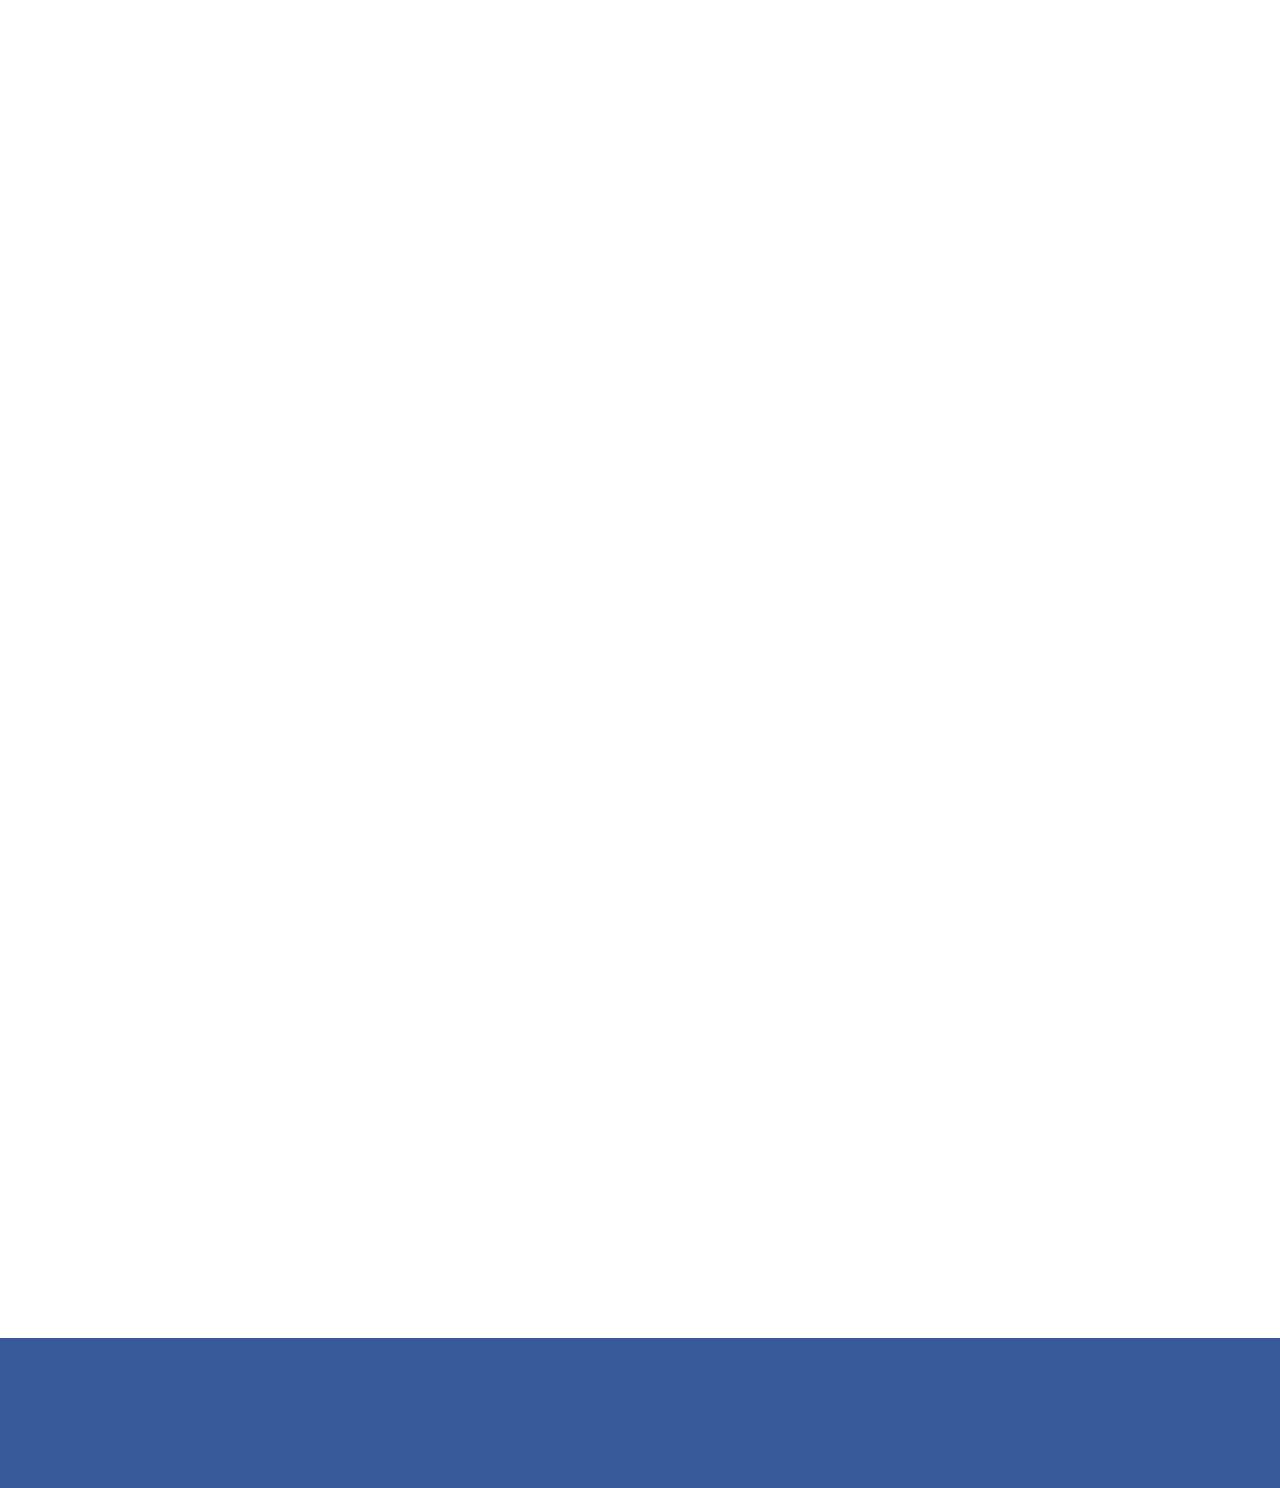
==== commit 098e1349: "update" ====
--- a/about.html
+++ b/about.html
@@ -30,10 +30,6 @@
   <link href="assets/vendor/swiper/swiper-bundle.min.css" rel="stylesheet">
   <!-- Template Main CSS File -->
   <link href="assets/css/style.css" rel="stylesheet">
-
-
-
-
   <link rel="canonical" href="https://instroview.in/about" />
   <link rel=pingback href="https://instroview.in/about" />
   <link href="img/favicon.png" rel="icon">
@@ -67,6 +63,12 @@
         })(window, document.documentElement, 'async-hide', 'dataLayer', 4000,
             { 'GTM-5H64NN8': true });
   </script>
+  <!-- Anti-flicker snippet (recommended)  -->
+  <style>
+    .async-hide {
+        opacity: 0 !important
+    }
+</style>
 </head>
 <body>
   <!-- Google Tag Manager (noscript) -->
@@ -100,38 +102,16 @@
         <ul>
           <li><a class="nav-link scrollto" href="index.html">Home</a></li>
           <li><a class="nav-link scrollto" href="about.html">About</a></li>
-          <li><a class="nav-link scrollto" href="service.html">Service</a></li>
-          <li><a class="nav-link scrollto" href="product.html">Product</a></li>
-          <li class="dropdown"><a href="#"><span>Project</span> <i class="bi bi-chevron-down"></i></a>
-            <ul>
-              <li><a href="#">Ongoing Project</a></li>
-              <li><a href="#">Completed Project</a></li>
-              <!--<li><a href="#">Drop Down 3</a></li>
-              <li><a href="#">Drop Down 4</a></li>
-              <li class="dropdown"><a href="#"><span>Deep Drop Down</span> <i class="bi bi-chevron-right"></i></a>
-                <ul>
-                  <li><a href="#">Deep Drop Down 1</a></li>
-                  <li><a href="#">Deep Drop Down 2</a></li>
-                  <li><a href="#">Deep Drop Down 3</a></li>
-                  <li><a href="#">Deep Drop Down 4</a></li>
-                  <li><a href="#">Deep Drop Down 5</a></li>
-                </ul>
-              </li>-->
-            </ul>
-          </li>
-          <li><a class="nav-link scrollto" href="client.html">Client</a></li>
+          <li><a class="nav-link scrollto" href="#">Service</a></li>
+          <li><a class="nav-link scrollto" href="#">Products</a></li>
+          <li><a class="nav-link scrollto" href="#">Client</a></li>
           <li><a class="nav-link scrollto" href="contact.html">Contact</a></li>
+          <button type="button" class="btn btn-link">Login</button>
         </ul>
         <i class="bi bi-list mobile-nav-toggle"></i>
       </nav><!-- .navbar -->
     </div>
   </header><!-- End Header -->
-    <section id="hero" class="d-flex align-items-center" style="background-image: url(assets/img/about_bg.jpg)">
-    <div class="container" >
-      <br><br><br>
-      <h1>About Us</h1>
-    </div>
-  </section><!-- End Hero -->
   <main id="main">
     <!-- ======= About Section ======= -->
     <section id="about" class="about section-bg">
@@ -244,28 +224,12 @@
     </section>--><!-- End Testimonials Section -->
   </main><!-- End #main -->
   <!-- ======= Footer ======= -->
-  <footer id="footer">
-    <div class="footer-newsletter">
-      <div class="container">
-        <div class="row justify-content-center">
-          <div class="col-lg-6">
-            <h4>Join Our Newsletter</h4>
-            <p>Get News and Updates from Us</p>
-            <form action="" method="post">
-              <input type="email" name="email"><input type="submit" value="Subscribe">
-            </form>
-          </div>
-        </div>
-      </div>
-      <hr>
-    </div>
-
+  <footer id="footer" style="margin-bottom: -150px;">
     <div class="footer-top">
       <div class="container">
         <div class="row">
-
           <div class="col-lg-3 col-md-6 footer-contact">
-            <h3>BizLand<span>.</span></h3>
+            <h3>Instroview<span> .</span></h3>
             <p>
                 10th Cross St,<br>
                 Thiruvalluvar Nagar,<br>
@@ -276,7 +240,6 @@
               <strong>Email:</strong> info@instroview.in<br>
             </p>
           </div>
-
           <div class="col-lg-3 col-md-6 footer-links">
             <h4>Useful Links</h4>
             <ul>
@@ -287,7 +250,6 @@
               <li><i class="bx bx-chevron-right"></i> <a href="#">Contact</a></li>
             </ul>
           </div>
-
           <div class="col-lg-3 col-md-6 footer-links">
             <h4>Our Services</h4>
             <ul>
@@ -297,7 +259,6 @@
               <li><i class="bx bx-chevron-right"></i> <a href="#">Skid Manufacturing</a></li>
             </ul>
           </div>
-
           <div class="col-lg-3 col-md-6 footer-links">
             <h4>Our Social Networks</h4>
             <!--<p>Cras fermentum odio eu feugiat lide par naso tierra videa magna derita valies</p>-->
--- a/assets/css/style.css
+++ b/assets/css/style.css
@@ -2,9 +2,22 @@
 /*--------------------------------------------------------------
 # General
 --------------------------------------------------------------*/
+:root {
+  --base-grid: 150px;
+  --colour-background: #fff;
+  --colour-background-folded: #f5f5f5;
+  --colour-text: #1a1a1a;
+}
+
+
 body {
-  font-family: "Open Sans", sans-serif;
-  color: #444444;
+  background-color: rgba(0, 44, 126, 0.781);
+  font-family: Bitter;
+  padding-top: 0px;
+  margin-top: -150px;
+  margin: bottom auto;
+  padding: var(--base-grid);
+  font-family: -apple-system, BlinkMacSystemFont, 'Segoe UI', Roboto, Oxygen, Ubuntu, Cantarell, 'Open Sans', 'Helvetica Neue', sans-serif;
 }
 
 a {
@@ -165,7 +178,7 @@
 }
 
 #header.fixed-top {
-  height: 70px;
+  height: 55px;
 }
 
 #header .logo {
@@ -437,7 +450,7 @@
 --------------------------------------------------------------*/
 #hero {
   width: 100%;
-  height: 50vh;
+  height: 400px;
   background: url("../img/hero-bg.jpg") top left;
   background-size: cover;
   position: relative;
@@ -550,6 +563,7 @@
     height: 120vh;
   }
 }
+
 
 /*--------------------------------------------------------------
 # Sections General
@@ -1778,3 +1792,469 @@
     padding: 2px 0;
   }
 }
+
+
+
+.full-width:after {
+  clear:both;
+  content:".";
+  display:block;
+  height:0;
+  line-height:0;
+  visibility:hidden;
+}
+.full-width > .line {
+    padding: 0 1.875rem;
+}
+.position-fixed  { 
+  position: fixed;
+  top: 0;
+  width: 100%;
+}
+.center {
+  display: block!important;
+}
+.border-radius  { 
+  border-radius: 3px;
+}
+.content-center-vertical {
+  position: absolute;
+  left: 0;
+  right: 0;
+  top: 50%; 
+  transform: translateY(-50%);
+  -o-transform: translateY(-50%);
+  -ms-transform: translateY(-50%);
+  -moz-transform: translateY(-50%);
+  -webkit-transform:translateY(-50%);
+}
+.content-bottom {
+  bottom: 0;
+  position: absolute;
+}
+.grayscale {
+  filter: url('data:image/svg+xml;utf8,<svg xmlns="http://www.w3.org/2000/svg"><filter id="g"><feColorMatrix type="matrix" values="0.3 0.3 0.3 0 0 0.3 0.3 0.3 0 0 0.3 0.3 0.3 0 0 0 0 0 1 0"/></filter></svg>#g');
+  -webkit-filter: grayscale(100%);
+  filter: grayscale(100%);    
+  filter: progid:DXImageTransform.Microsoft.BasicImage(grayScale=1);
+}
+
+.image-grayscale {
+  filter: url('data:image/svg+xml;utf8,<svg xmlns="http://www.w3.org/2000/svg"><filter id="g"><feColorMatrix type="matrix" values="0.3 0.3 0.3 0 0 0.3 0.3 0.3 0 0 0.3 0.3 0.3 0 0 0 0 0 1 0"/></filter></svg>#g');
+  -webkit-filter: grayscale(100%);
+  filter: grayscale(100%);    
+  filter: progid:DXImageTransform.Microsoft.BasicImage(grayScale=1);
+  position: relative;
+}
+*:hover > .image-grayscale {
+  filter: none;
+  -webkit-filter: grayscale(0%);
+  filter: grayscale(0%);    
+  filter: progid:DXImageTransform.Microsoft.BasicImage(grayScale=0);
+}
+
+/* More info button */
+a.text-more-info {
+  display: block;
+  font-size: 0.85rem;
+  margin-top: 0.625rem;
+}
+a.text-more-info:after {
+  content: "\f006";
+  font-family: mfg;
+  font-size: 0.8rem;
+  margin-left: 0.625rem;
+  transition: all 0.20s linear 0s;
+-o-transition: all 0.20s linear 0s;
+-ms-transition: all 0.20s linear 0s;
+-moz-transition: all 0.20s linear 0s;
+-webkit-transition: all 0.20s linear 0s;
+}
+a.text-more-info:hover:after {
+  margin-left: 0.825rem;
+}
+
+/* Top bar */
+.top-bar-contact p {
+  height: 35px;
+  line-height: 35px;
+}
+.top-bar-social li {
+  border-left: 1px solid rgba(0,0,0, 0.05);
+  float: left;
+  height: 35px;
+  line-height: 35px;
+  list-style: outside none none;
+  text-align: center;
+  width: 35px;
+}
+.top-bar-social li:last-child {
+  border-right: 1px solid rgba(0,0,0, 0.05);
+}
+.top-bar-social i {
+  color: rgba(170, 170, 170, 0.20);
+  font-size: 18px; 
+}
+
+/* Icon blocks */
+i.icon-circle {
+  border-radius: 100px;
+  display: block;
+  height: 100px;
+  line-height: 100px;
+  margin-bottom: 0.625rem;
+  text-align: center;
+  width: 100px;
+}
+i.icon-circle-small {
+  border-radius: 60px;
+  display: block;
+  font-size: 1.1rem;
+  height: 60px;
+  line-height: 60px;
+  margin-bottom: 0.625rem;
+  text-align: center;
+  width: 60px;
+}
+
+/* Font colors */
+.background-white, .background-white p, a.background-white, .background-white a, .background-white a:link, .background-white a:visited, .background-white a:hover, .background-white a:active {
+  color: #777;
+} 
+.background-dark, .background-dark p, a.background-dark, a.background-dark:visited, a.background-dark:link, .background-dark a, .background-dark a:link, .background-dark a:visited, .background-dark a:hover, .background-dark a:active,
+.primary-color-dark .background-primary, .primary-color-dark .background-primary p, .primary-color-dark a.background-primary, .primary-color-dark a.background-primary:visited, .primary-color-dark a.background-primary:link, .primary-color-dark a.background-primary:visited, .primary-color-dark .background-primary a, .primary-color-dark .background-primary a:link, .primary-color-dark .background-primary a:visited, .primary-color-dark .background-primary a:hover, .primary-color-dark .background-primary a:active {
+  color: #7697A2;
+}
+.background-white h1, .background-white h2, .background-white h3, .background-white h4, .background-white h5, .background-white h6,
+.background-white .h1, .background-white .h2, .background-white .h3, .background-white .h4, .background-white .h5, .background-white .h6, 
+.primary-color-white .background-primary h1, .primary-color-white .background-primary h2, .primary-color-white .background-primary h3, .primary-color-white .background-primary h4, .primary-color-white .background-primary h5, .primary-color-white .background-primary h6,
+.primary-color-white .background-primary .h1, .primary-color-white .background-primary .h2, .primary-color-white .background-primary .h3, .primary-color-white .background-primary .h4, .primary-color-white .background-primary .h5, .primary-color-white .background-primary .h6 {
+  color: #002633;
+} 
+.image-hover-overlay-content *,
+.background-primary, .background-primary p, a.background-primary, a.background-primary:visited, a.background-primary:link, .background-primary a, .background-primary a:link, .background-primary a:visited, .background-primary a:hover, .background-primary a:active,
+.primary-color-primary .background-primary, .primary-color-primary .background-primary p, .primary-color-primary a.background-primary, .primary-color-primary a.background-primary:visited, .primary-color-primary a.background-primary:link, .primary-color-primary .background-primary a, .primary-color-primary .background-primary a:link, .primary-color-primary .background-primary a:visited, .primary-color-primary .background-primary a:hover, .primary-color-primary .background-primary a:active {
+  color: rgba(255,255,255, 0.75);
+}
+.background-dark h1, .background-dark h2, .background-dark h3, .background-dark h4, .background-dark h5, .background-dark h6,
+.background-dark .h1, .background-dark .h2, .background-dark .h3, .background-dark .h4, .background-dark .h5, .background-dark .h6, 
+.primary-color-dark .background-primary h1, .primary-color-dark .background-primary h2, .primary-color-dark .background-primary h3, .primary-color-dark .background-primary h4, .primary-color-dark .background-primary h5, .primary-color-dark .background-primary h6,
+.primary-color-dark .background-primary .h1, .primary-color-dark .background-primary .h2, .primary-color-dark .background-primary .h3, .primary-color-dark .background-primary .h4, .primary-color-dark .background-primary .h5, .primary-color-dark .background-primary .h6, 
+.background-primary h1, .background-primary h2, .background-primary h3, .background-primary h4, .background-primary h5, .background-primary h6,
+.background-primary .h1, .background-primary .h2, .background-primary .h3, .background-primary .h4, .background-primary .h5, .background-primary .h6,
+.primary-color-primary .background-primary h1, .primary-color-primary .background-primary h2, .primary-color-primary .background-primary h3, .primary-color-primary .background-primary h4, .primary-color-primary .background-primary h5, .primary-color-primary .background-primary h6,
+.primary-color-primary .background-primary .h1, .primary-color-primary .background-primary .h2, .primary-color-primary .background-primary .h3, .primary-color-primary .background-primary .h4, .primary-color-primary .background-primary .h5, .primary-color-primary .background-primary .h6 {
+  color: #fff;
+}
+.text-white, .text-white *, .primary-color-white .text-primary, .primary-color-white .text-primary * {
+  color: #fff !important;
+}
+.text-primary, .text-primary *, .primary-color-primary .text-primary, .primary-color-primary .text-primary * {
+  color: #C81010 !important;
+}
+.text-dark, .text-dark *, .primary-color-dark .text-primary, .primary-color-dark .text-primary * {
+  color: #002633 !important;
+} 
+.text-white-hover, .text-primary-hover, .text-dark-hover {
+  transition: color 0.20s linear 0s;
+  -o-transition: color 0.20s linear 0s;
+  -ms-transition: color 0.20s linear 0s;
+  -moz-transition: color 0.20s linear 0s;
+  -webkit-transition: color 0.20s linear 0s;
+}
+.text-white-hover:hover, .primary-color-white .text-primary-hover:hover {
+  color: #fff !important;
+}
+.text-primary-hover:hover, .primary-color-primary .text-primary-hover:hover {
+  color: #E4A600 !important;
+}
+.text-dark-hover:hover, .primary-color-dark .text-primary-hover:hover {
+  color: #002633 !important;
+} 
+
+/* Background Colors */
+.background-white, .primary-color-white .background-primary {
+  background-color: #fff !important;
+}
+.background-primary, .primary-color-primary .background-primary {
+  background-color: #E4A600 !important;
+}
+.background-dark, .primary-color-dark .background-primary {
+  background-color: #002633 !important; 
+}
+
+/* Hover Overlay */
+.image-hover-overlay {
+  bottom: 0;
+  color: rgba(255,255,255, 0.75)!important;
+  left: 0;
+  opacity: 0;
+  padding: 1.25rem;
+  position: absolute;
+  right: 0;
+  top: 0;
+  z-index: 1;
+  transition: all 0.20s linear 0s;
+  -o-transition: all 0.20s linear 0s;
+  -ms-transition: all 0.20s linear 0s;
+  -moz-transition: all 0.20s linear 0s;
+  -webkit-transition: all 0.20s linear 0s;
+  transform-style: preserve-3d;
+  -o-transform-style: preserve-3d;
+  -ms-transform-style: preserve-3d;
+  -moz-transform-style: preserve-3d;
+  -webkit-transform-style: preserve-3d;
+}
+.image-border-radius .image-hover-overlay {
+  border-radius: 3px;
+}
+.image-hover-overlay:hover {
+  opacity: 1;
+}
+.image-hover-overlay-content {
+  position: absolute;
+  left: 0;
+  right: 0;
+  top: 60%;
+  transition: all 0.20s linear 0s;
+  -o-transition: all 0.20s linear 0s;
+  -ms-transition: all 0.20s linear 0s;
+  -moz-transition: all 0.20s linear 0s;
+  -webkit-transition: all 0.20s linear 0s;
+  transform: translateY(-50%);
+  -o-transform: translateY(-50%);
+  -ms-transform: translateY(-50%);
+  -moz-transform: translateY(-50%);
+  -webkit-transform: translateY(-50%);
+}
+.image-hover-overlay:hover > .image-hover-overlay-content {
+  top: 50%;
+}
+
+/* Image blocks */
+.image-with-hover-overlay {
+  display: block;
+  position: relative;
+}
+.image-border-radius img {
+  border-radius: 3px;
+}
+.image-hover-zoom {
+  display: block;
+  overflow: hidden;
+}
+.image-hover-zoom img {
+  transition: all 0.20s linear 0s;
+  -o-transition: all 0.20s linear 0s;
+  -ms-transition: all 0.20s linear 0s;
+  -moz-transition: all 0.20s linear 0s;
+  -webkit-transition: all 0.20s linear 0s;
+}
+.image-with-hover-overlay img {
+  width: 100%;
+}
+.image-hover-zoom:hover img {
+  transform: scale(1.1);
+}
+.l-five {
+  width:25%;
+}
+
+
+
+/* slider section */
+.slider_section {
+  display: -webkit-box;
+  display: -ms-flexbox;
+  display: flex;
+  -webkit-box-orient: vertical;
+  -webkit-box-direction: normal;
+      -ms-flex-direction: column;
+          flex-direction: column;
+  height: calc(100% - 115px);
+  -webkit-box-pack: center;
+      -ms-flex-pack: center;
+          justify-content: center;
+  background-image: url(../images/slider-bg.jpg);
+}
+
+.slider_section .row {
+  -webkit-box-align: center;
+      -ms-flex-align: center;
+          align-items: center;
+}
+
+.slider_section .detail-box {
+  width: 100%;
+  margin: 0 auto;
+}
+
+.slider_section .detail-box h1 {
+  
+  font-size: 4rem;
+  color: #031652;
+  line-height: 60px;
+  font-weight: 600;
+}
+
+.slider_section .detail-box h1 span {
+  color: #fc0909;
+}
+
+.slider_section .detail-box p {
+  margin-top: 25px;
+}
+
+.slider_section .detail-box .btn-box {
+  display: -webkit-box;
+  display: -ms-flexbox;
+  display: flex;
+  margin-top: 30px;
+}
+
+.slider_section .detail-box .btn-box a {
+  width: 180px;
+  text-align: center;
+  margin: 5px;
+}
+
+.slider_section .detail-box .btn-box .btn-1 {
+  display: inline-block;
+  padding: 10px 35px;
+  background-color: #031652;
+  color: #ffffff;
+  -webkit-transition: all 0.3s;
+  transition: all 0.3s;
+  border: 1px solid transparent;
+}
+
+.slider_section .detail-box .btn-box .btn-1:hover {
+  background-color: transparent;
+  border-color: #031652;
+  color: #031652;
+}
+
+.slider_section .detail-box .btn-box .btn-2 {
+  display: inline-block;
+  padding: 10px 35px;
+  background-color: #fc0909;
+  color: #ffffff;
+  -webkit-transition: all 0.3s;
+  transition: all 0.3s;
+  border: 1px solid transparent;
+}
+
+.slider_section .detail-box .btn-box .btn-2:hover {
+  background-color: transparent;
+  border-color: #fc0909;
+  color: #fc0909;
+}
+
+.slider_section .img-box {
+  display: -webkit-box;
+  display: -ms-flexbox;
+  display: flex;
+}
+
+.slider_section .img-box img {
+  width: 100%;
+}
+
+.slider_section .idicator_container {
+  position: relative;
+}
+
+.slider_section ol.carousel-indicators {
+  margin: 0;
+  bottom: -75px;
+  -webkit-box-pack: end;
+      -ms-flex-pack: end;
+          justify-content: flex-end;
+}
+
+.slider_section ol.carousel-indicators li {
+  width: 20px;
+  height: 20px;
+  border-radius: 100%;
+  text-align: center;
+  background-color: #fc0909;
+  opacity: 1;
+  border: none;
+  margin: 0 4px;
+}
+
+.slider_section ol.carousel-indicators li.active {
+  background-color: #031652;
+}
+
+
+.bg_white{
+  background-color: white;
+  margin-top: -60px
+}
+
+.container_img {
+  position: relative;
+  width: 25%;
+  padding-top: 20px;
+}
+
+.image {
+  display: block;
+  width: 100%;
+  height: auto;
+}
+
+.overlay {
+  position: absolute;
+  bottom: 0;
+  left: 0;
+  right: 0;
+  background-color: white;
+  overflow: hidden;
+  width: 100%;
+  height: 0;
+  transition: .5s ease;
+}
+
+.container_img:hover .overlay {
+  height: 100%;
+  width: 100%;
+  border: 1px solid darkblue;
+}
+
+.text {
+  color: rgb(39, 21, 73);
+  font-size: 16px;
+  position: absolute;
+  left: 10%;
+  text-align:left;
+  
+}
+
+.container_img ul {
+  list-style: none;
+  padding: 0;
+}
+.container_img li {
+  padding-left: 1.3em;
+}
+.container_img li:before {
+  content: "\f054"; /* FontAwesome Unicode */
+  font-family: FontAwesome;
+  font-size: 16px;
+  display: inline-block;
+  color: rgb(41, 41, 141);
+  margin-left: -1.3em; /* same as padding-left set on li */
+  width: 1.3em; /* same as padding-left set on li */
+}
+
+.container_img .content {
+  position: absolute; /* Position the background text */
+  bottom: 0; /* At the bottom. Use top:0 to append it to the top */
+  background: rgba(16, 20, 78, 0.5); /* Black background with 0.5 opacity */
+  color: #f1f1f1; /* Grey text */
+  width:93%; /* Full width */
+  text-align: center;
+  
+}
